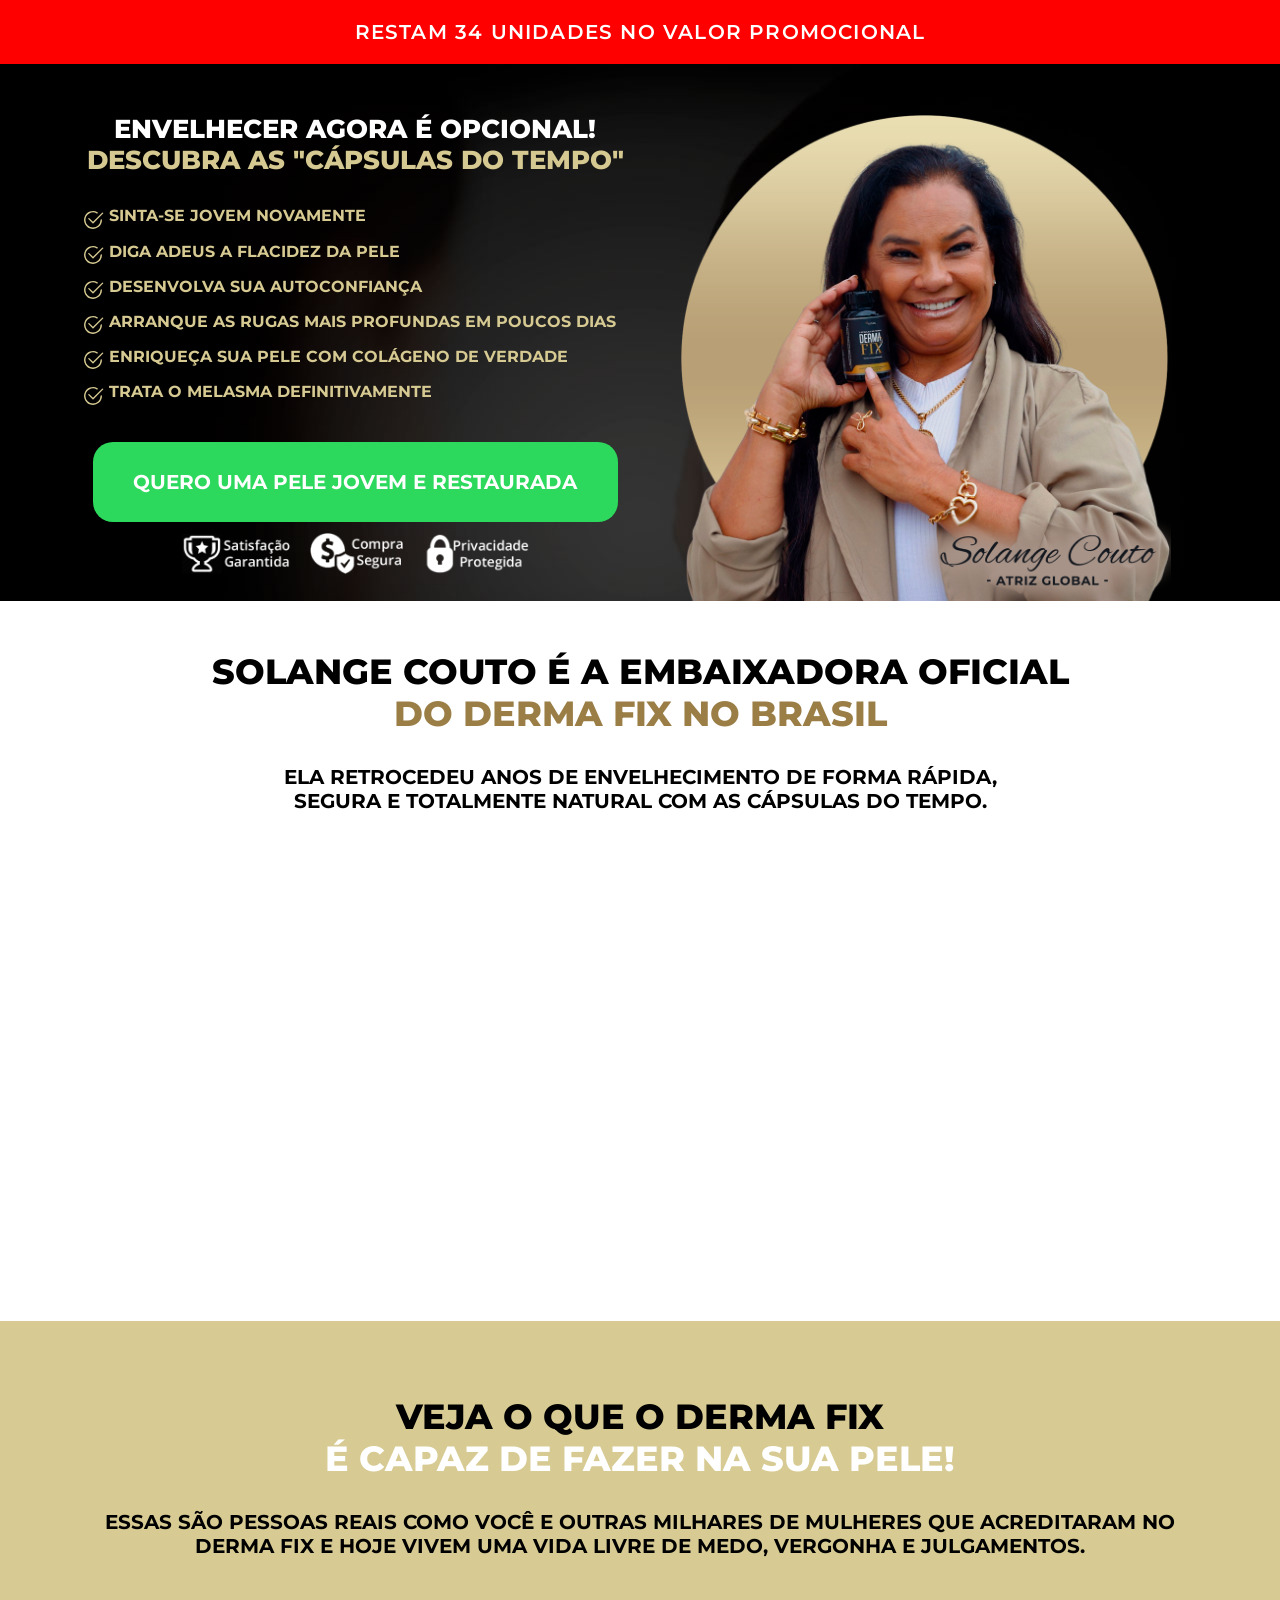
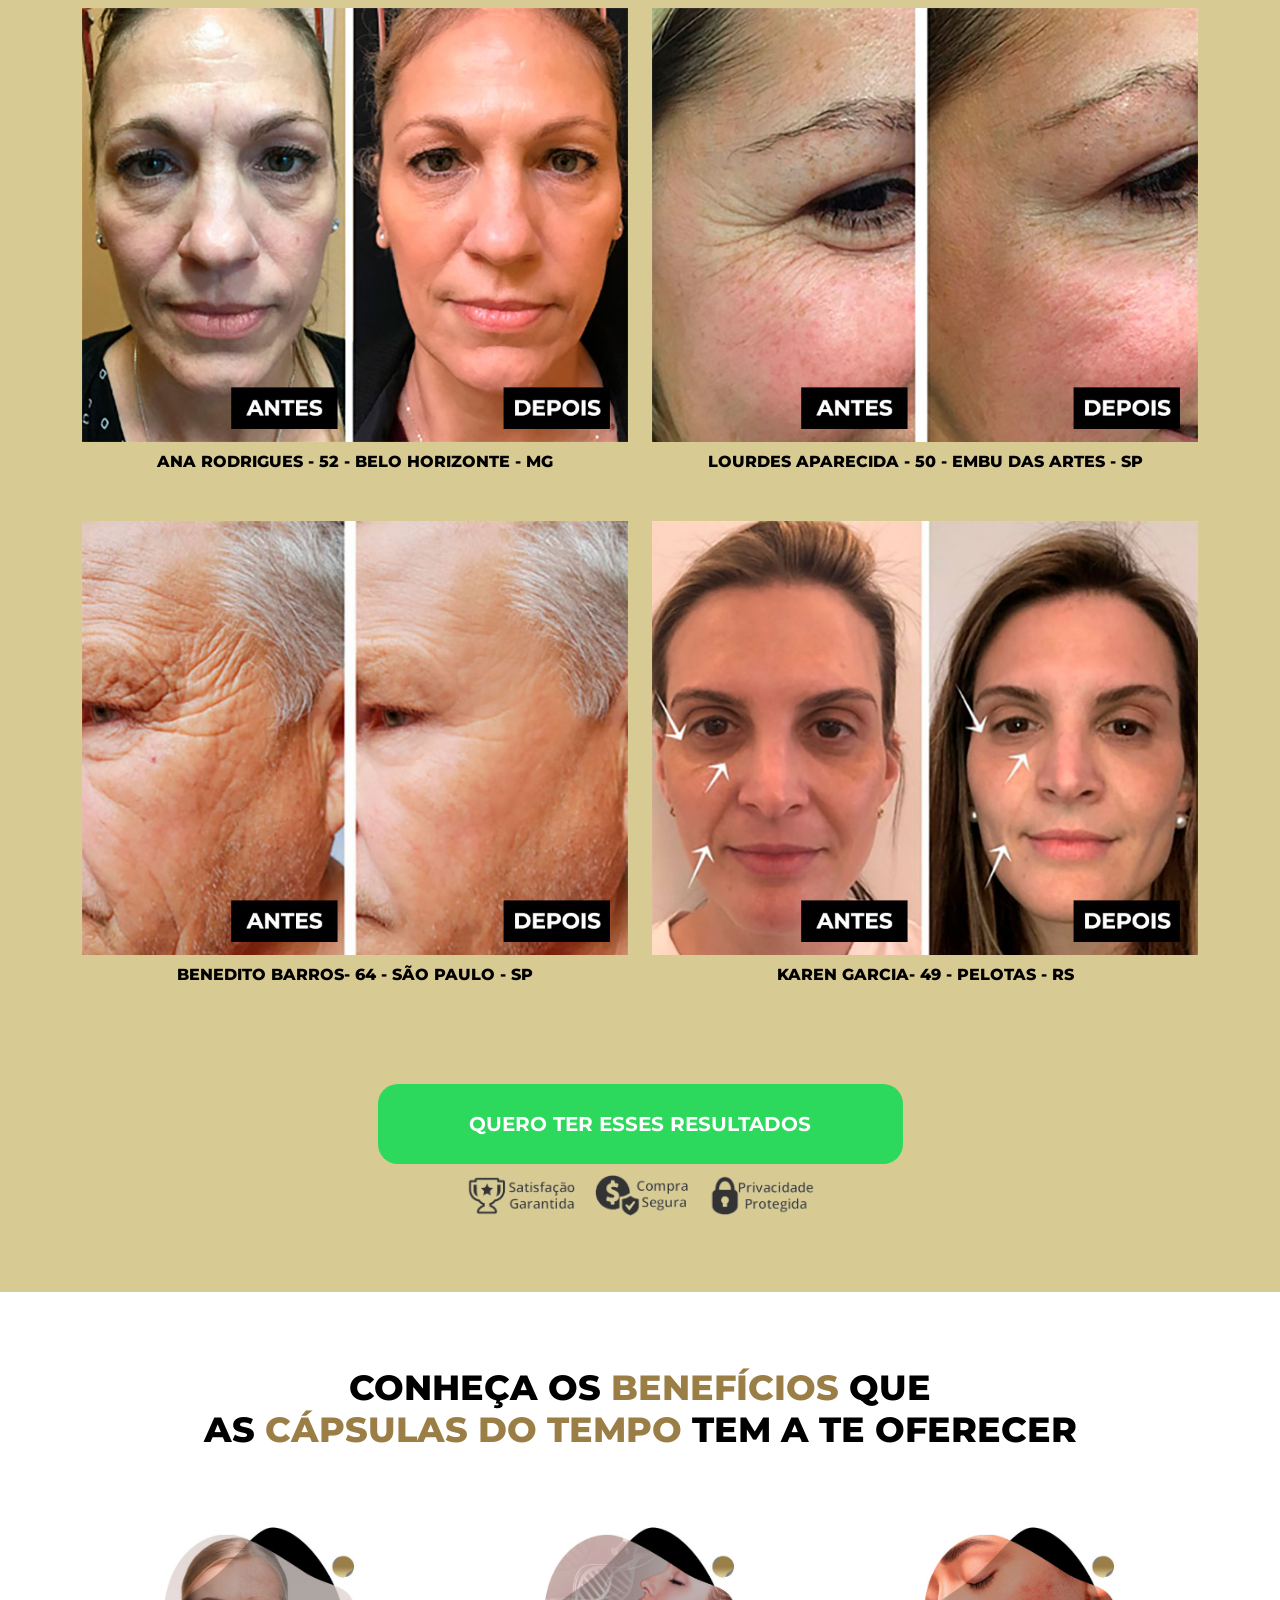
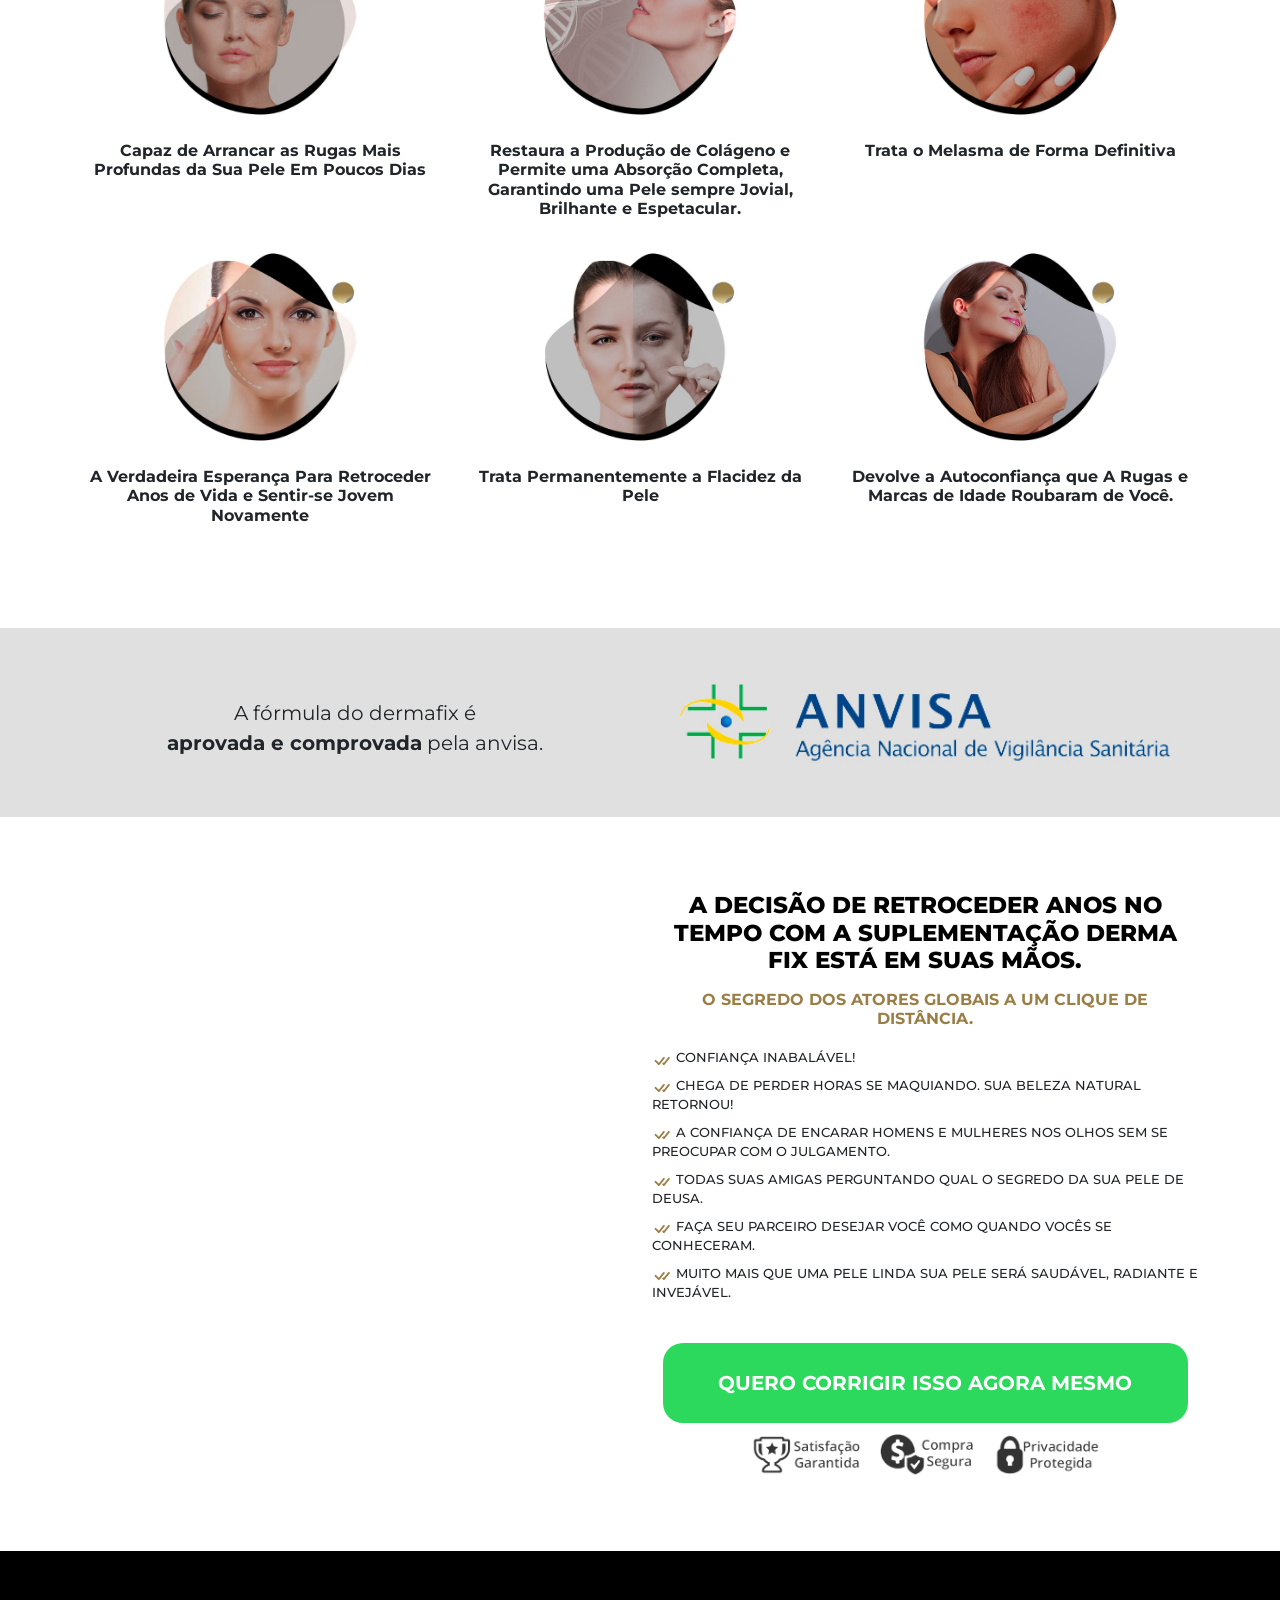
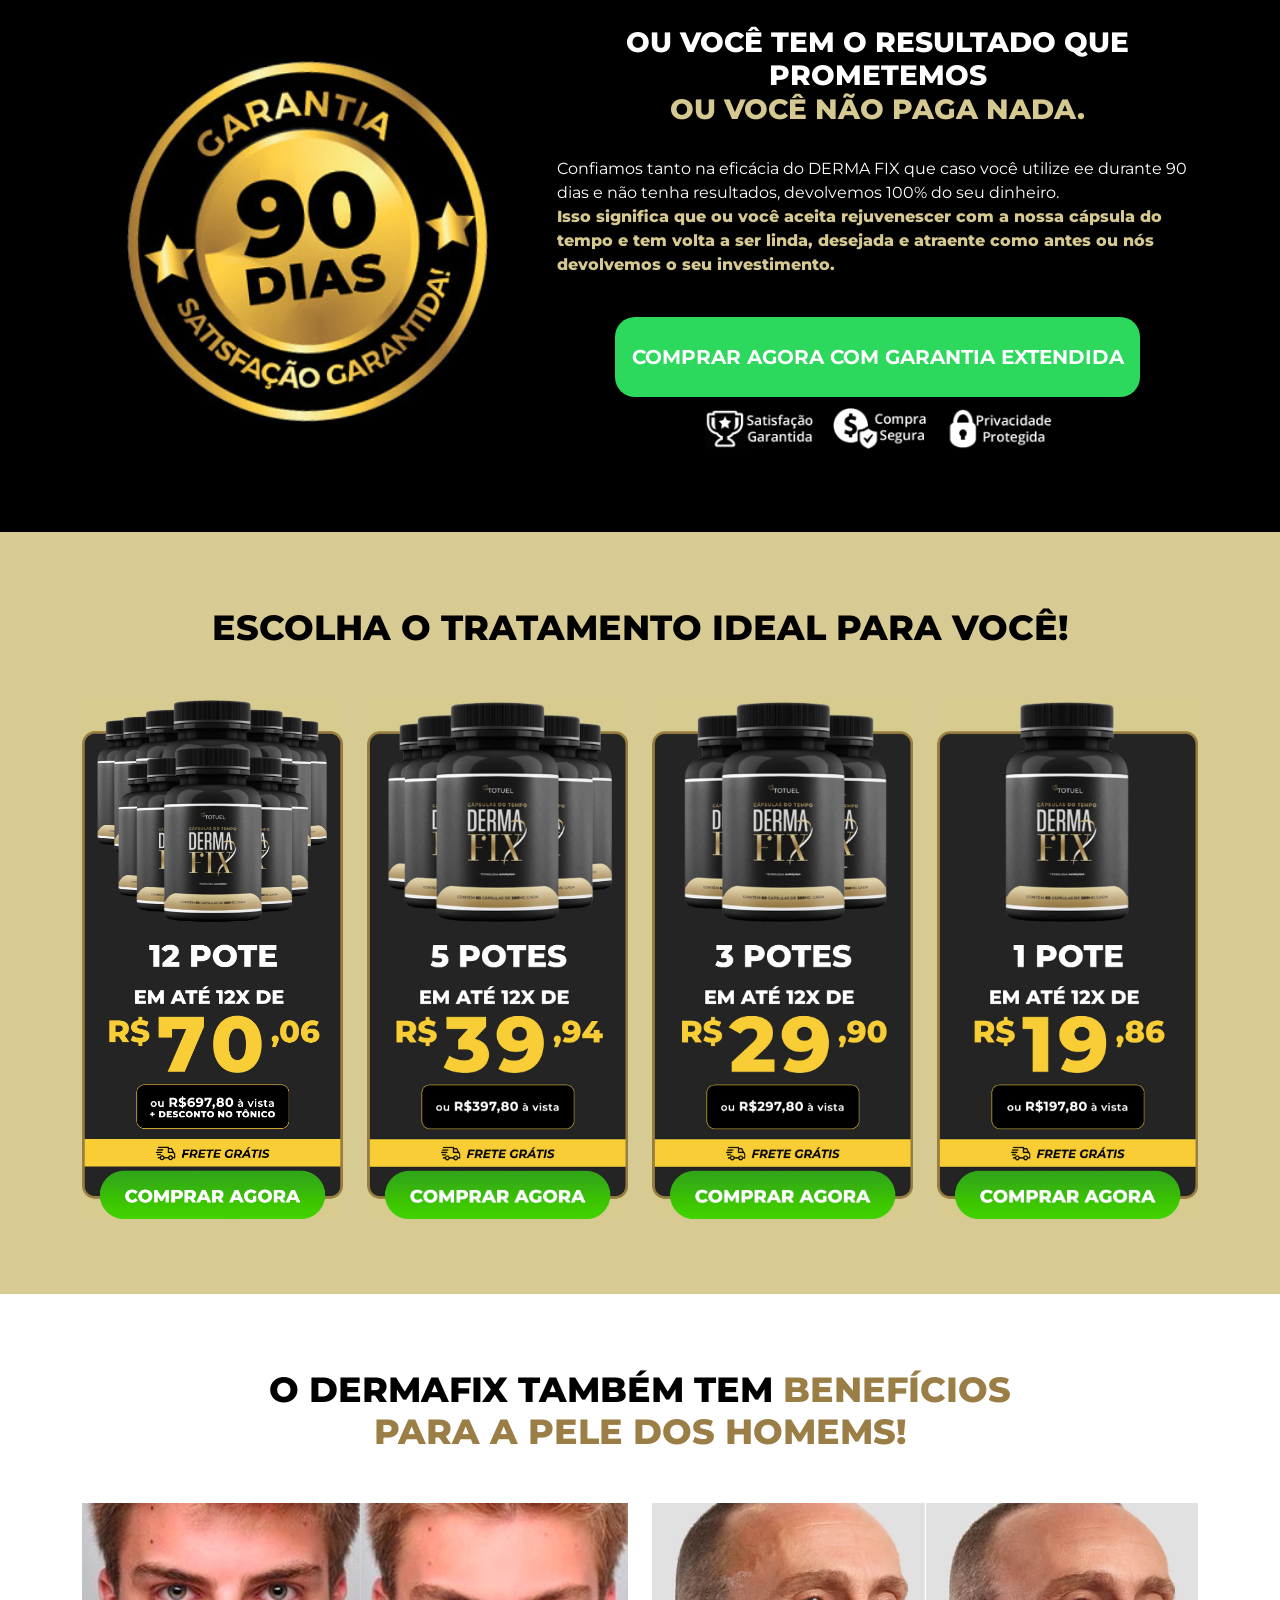
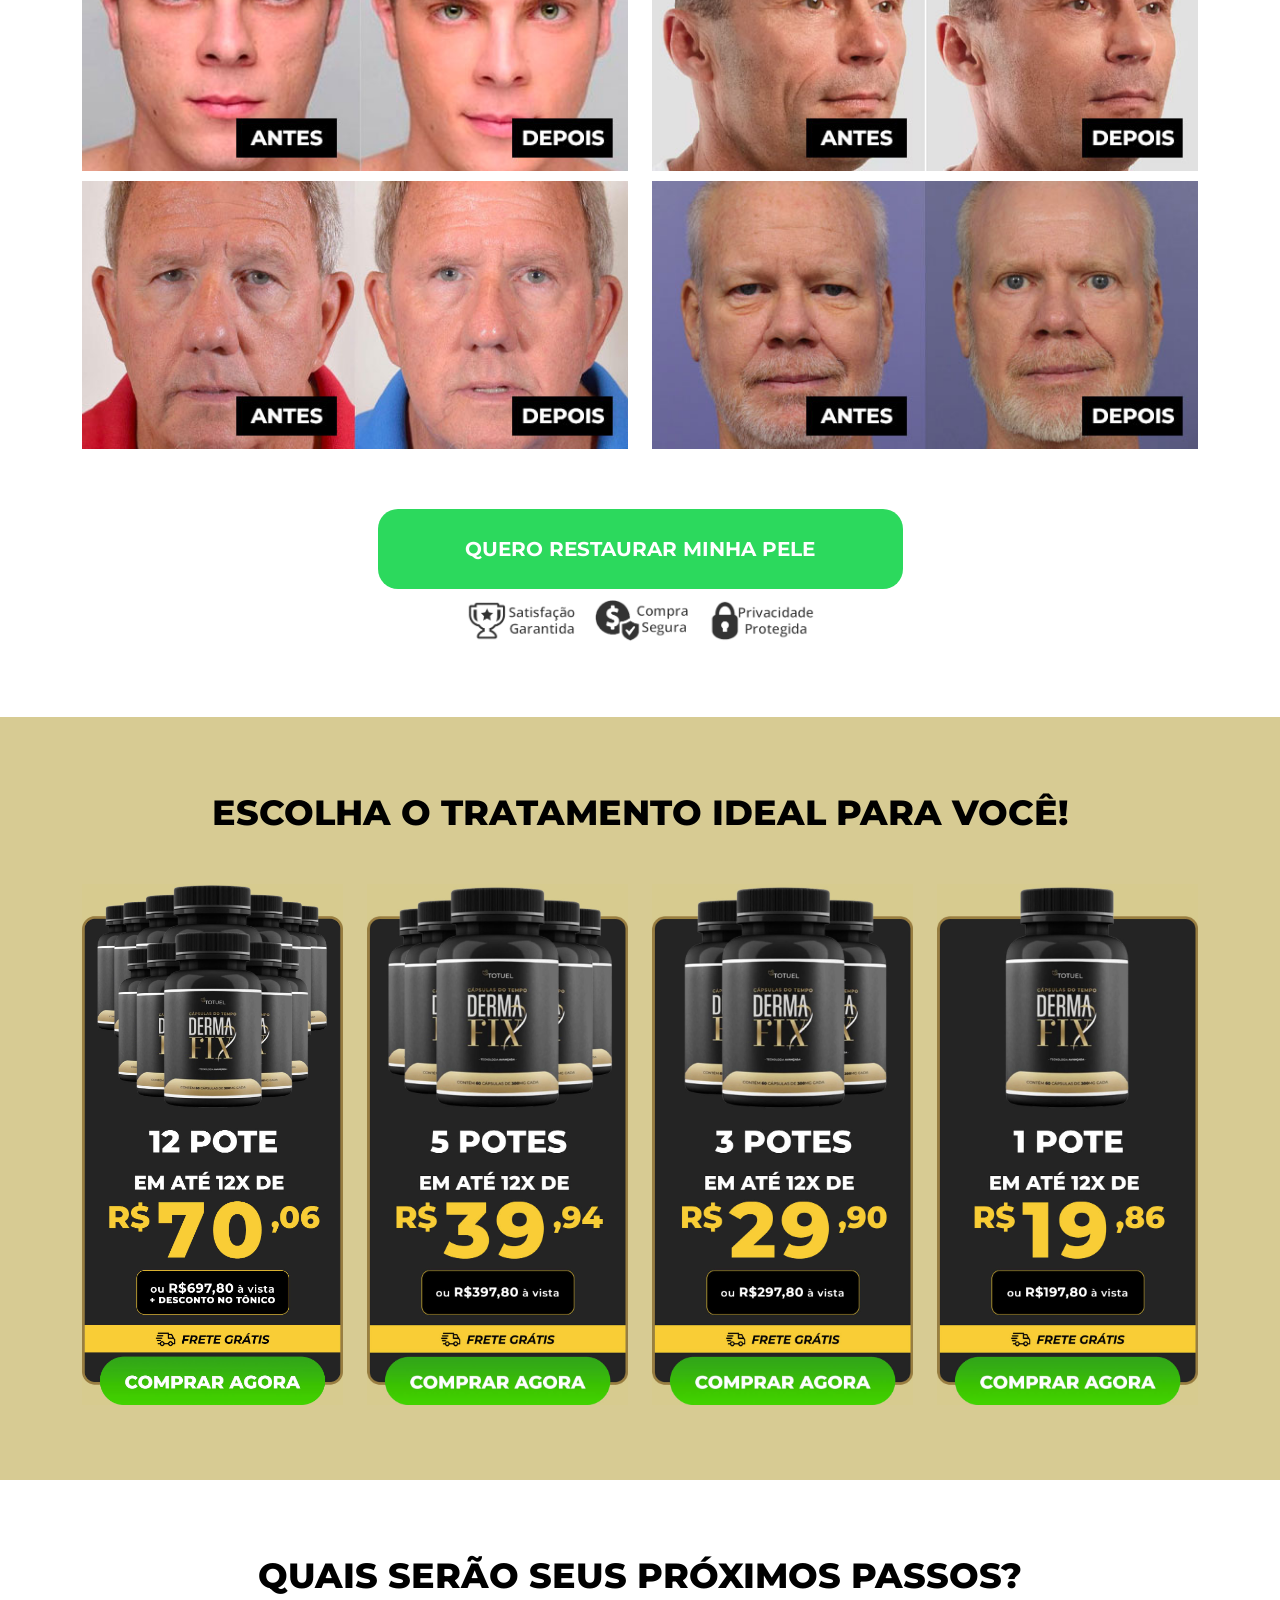
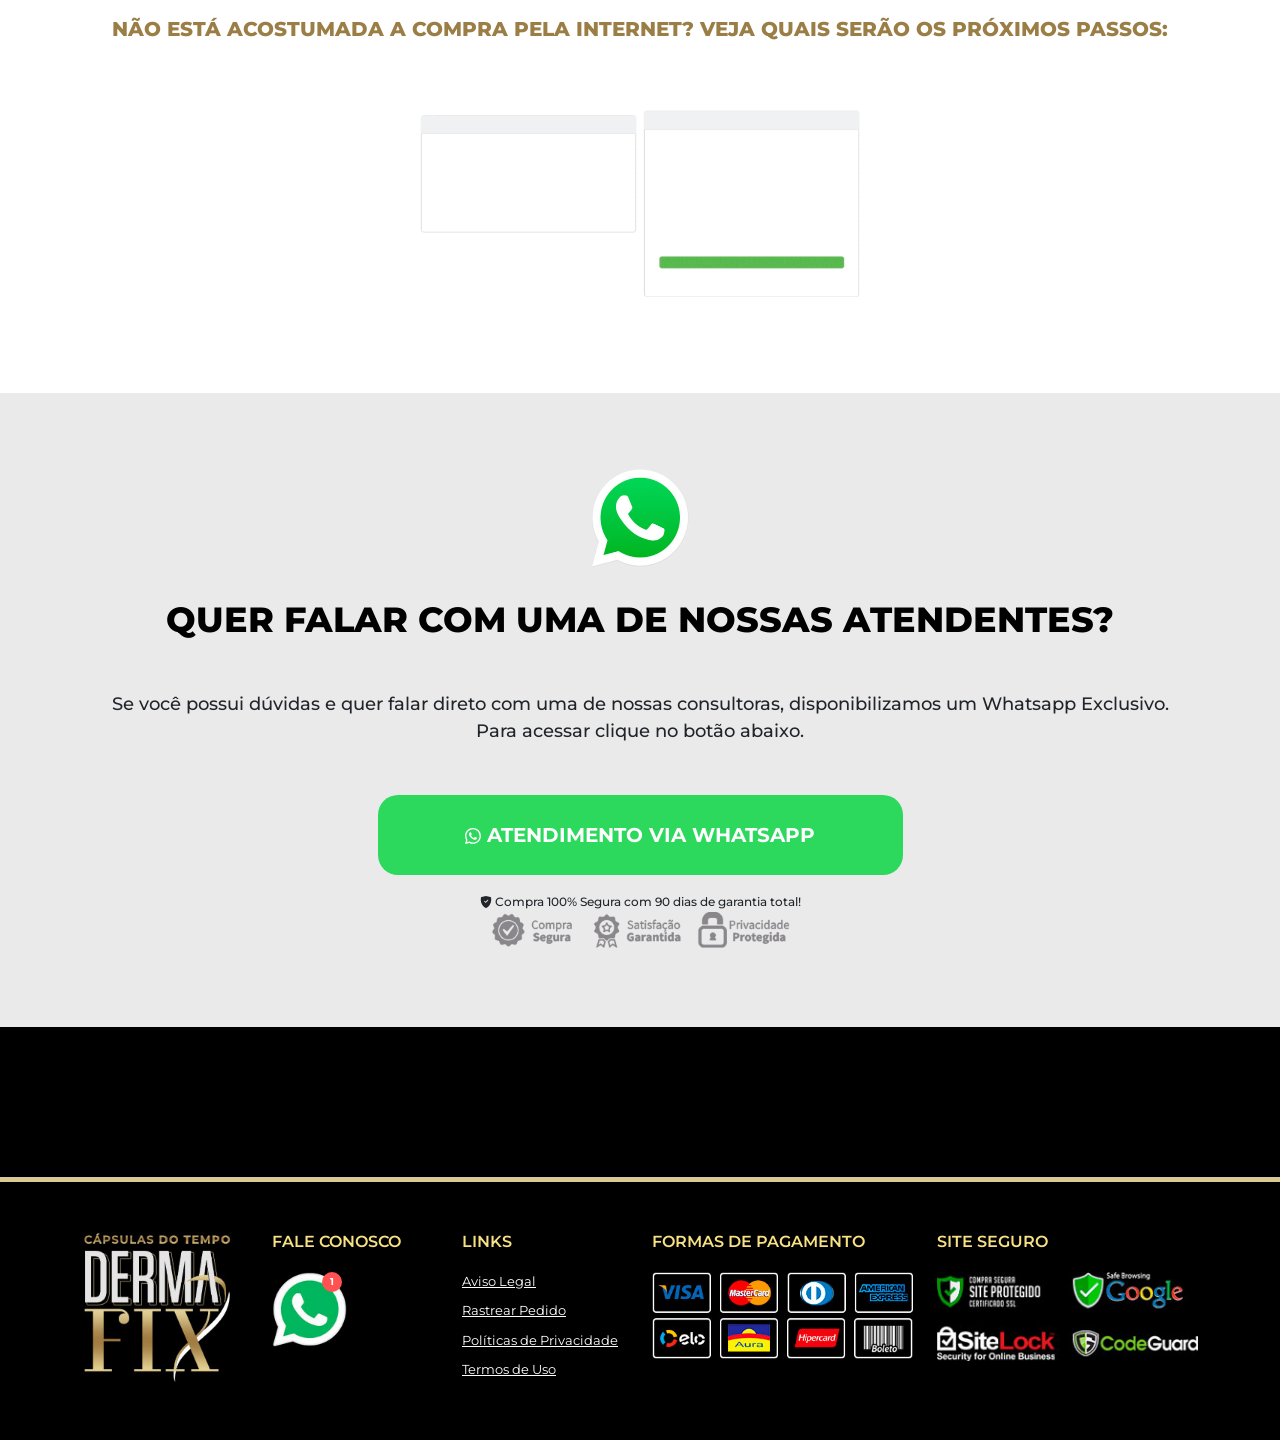
==== index.html @ 3ccb9d97 "Add files via upload" ====
<!doctype html>
<html>
<head>
<meta charset="UTF-8">
<title>DermaFix</title>
<meta name="viewport" content="width=device-width, initial-scale=1">
<link href="assets/style.css" rel="stylesheet" type="text/css" media="all">
<!-- CSS Bootstrap !-->
<link href="https://cdn.jsdelivr.net/npm/bootstrap@5.2.0-beta1/dist/css/bootstrap.min.css" rel="stylesheet" integrity="sha384-0evHe/X+R7YkIZDRvuzKMRqM+OrBnVFBL6DOitfPri4tjfHxaWutUpFmBp4vmVor" crossorigin="anonymous">
<!-- CSS Bootstrap !-->
	<meta name="facebook-domain-verification" content="cy9kcl7z4fav9qs6ef6xf20510qio4" />
	
<!-- Pixel 	Aqui !-->
</head>

<body>
<!-- Back direct !-->
<script>
    (function(b) {
        var a = {
            version: "0.0.1",
            history_api: typeof history.pushState !== "undefined",
            init: function() {
                b.location.hash = "#no-back";
                a.configure();
            },
            hasChanged: function() {
                if (b.location.hash == "#no-back") {
                    b.location.hash = "#";
                    if (b.location.search == null || b.location.search == undefined || b.location.search ==
                        '') {
                        b.location.href = “https://ev.braip.com/ref?pv=pronq83e&af=afi49qe00?src=back_home";
                    } else {
                        if (location.search.indexOf("src") > -1) {
                            var partes = location.search.slice(1).split('&');
                            var data = {};
                            var new_search = '?';
                            partes.forEach(function(parte) {
                                var chaveValor = parte.split('=');
                                var chave = chaveValor[0];
                                var valor = chaveValor[1];
                                data[chave] = valor;
                            });
                            data.src = data.src + "-->back_home";
                            new_search += JSON.stringify(data).replace(/[{}"]/g, "").replace(/[:]/g, "=")
                                .replace(/[,]/g, "&");
    
                            b.location.href = "https://ev.braip.com/ref?pv=pronq83e&af=afi49qe00" + new_search;
                        } else {
                            b.location.href = "https://ev.braip.com/ref?pv=pronq83e&af=afi49qe00" + b.location.search + "&src=back_home";
                        }
                    }
                }
            },
            checkCompat: function() {
                if (b.addEventListener) {
                    b.addEventListener("hashchange", a.hasChanged, false);
                } else {
                    if (b.attachEvent) {
                        b.attachEvent("onhashchange", a.hasChanged);
                    } else {
                        b.onhashchange = a.hasChanged;
                    }
                }
            },
            configure: function() {
                if (b.location.hash == "#no-back") {
                    if (this.history_api) {
                        history.pushState(null, "", "#");
                    } else {
                        // b.location.hash = "#";
                        if (b.location.search == null || b.location.search == undefined || b.location.search ==
                            '') {
                            b.location.href = "https://ev.braip.com/ref?pv=pronq83e&af=afi49qe00?src=back_home";
                        } else {
                            if (location.search.indexOf("src") > -1) {
                                var partes = location.search.slice(1).split('&');
                                var data = {};
                                var new_search = '?';
                                partes.forEach(function(parte) {
                                    var chaveValor = parte.split('=');
                                    var chave = chaveValor[0];
                                    var valor = chaveValor[1];
                                    data[chave] = valor;
                                });
                                data.src = data.src + "-->back_home";
                                new_search += JSON.stringify(data).replace(/[{}"]/g, "").replace(/[:]/g, "=")
                                    .replace(/[,]/g, "&");
    
                                b.location.href = "https://ev.braip.com/ref?pv=pronq83e&af=afi49qe00" + new_search;
                            } else {
                                b.location.href = "https://ev.braip.com/ref?pv=pronq83e&af=afi49qe00" + b.location.search + "&src=back_home";
                            }
                        }
                    }
                }
                a.checkCompat();
                a.hasChanged();
            }
        };
        if (typeof define === "function" && define.amd) {
            define(function() {
                return a;
            });
        } else {
            if (typeof module === "object" && module.exports) {
                module.exports = a;
            } else {
                b.noback = a;
            }
        }
        a.init();
    }(window));
</script>
<!-- Back direct !-->	

<!-- Header !-->
<header class="header" id="header">
	<div class="container">
		<div class="row">
			<div class="col-md-12 col-lg-12 col-sm-12">
				<h1 class="pulsar">RESTAM 34 UNIDADES NO VALOR PROMOCIONAL</h1>
			</div>
		</div>
	</div>
</header>
<!-- Header !-->
	
<!-- Principal !-->
<section class="principal principal-solange" id="principal principal-solange">
	<div class="container">
		<div class="row">
			<div class="col-md-6 col-lg-6 col-sm-6">
				<h1>Envelhecer agora é opcional! <br><span>Descubra as "Cápsulas do tempo"</span></h1>
				
				<img src="img/foto-solange-mobile.png" width="100%" height="100%" alt="Solange Couto" class="foto-solange-moblie img-fluid">
				
				<div class="list-left list-left-solange">
					<h2><svg xmlns="http://www.w3.org/2000/svg" width="22" height="22" fill="currentColor" class="bi bi-check2-circle" viewBox="0 0 16 16">
	  <path d="M2.5 8a5.5 5.5 0 0 1 8.25-4.764.5.5 0 0 0 .5-.866A6.5 6.5 0 1 0 14.5 8a.5.5 0 0 0-1 0 5.5 5.5 0 1 1-11 0z"/>
	  <path d="M15.354 3.354a.5.5 0 0 0-.708-.708L8 9.293 5.354 6.646a.5.5 0 1 0-.708.708l3 3a.5.5 0 0 0 .708 0l7-7z"/>
	</svg> SINTA-SE JOVEM NOVAMENTE</h2>
					
					<h2><svg xmlns="http://www.w3.org/2000/svg" width="22" height="22" fill="currentColor" class="bi bi-check2-circle" viewBox="0 0 16 16">
	  <path d="M2.5 8a5.5 5.5 0 0 1 8.25-4.764.5.5 0 0 0 .5-.866A6.5 6.5 0 1 0 14.5 8a.5.5 0 0 0-1 0 5.5 5.5 0 1 1-11 0z"/>
	  <path d="M15.354 3.354a.5.5 0 0 0-.708-.708L8 9.293 5.354 6.646a.5.5 0 1 0-.708.708l3 3a.5.5 0 0 0 .708 0l7-7z"/>
	</svg> DIGA ADEUS A FLACIDEZ DA PELE</h2>
					
					<h2><svg xmlns="http://www.w3.org/2000/svg" width="22" height="22" fill="currentColor" class="bi bi-check2-circle" viewBox="0 0 16 16">
	  <path d="M2.5 8a5.5 5.5 0 0 1 8.25-4.764.5.5 0 0 0 .5-.866A6.5 6.5 0 1 0 14.5 8a.5.5 0 0 0-1 0 5.5 5.5 0 1 1-11 0z"/>
	  <path d="M15.354 3.354a.5.5 0 0 0-.708-.708L8 9.293 5.354 6.646a.5.5 0 1 0-.708.708l3 3a.5.5 0 0 0 .708 0l7-7z"/>
	</svg> DESENVOLVA SUA AUTOCONFIANÇA</h2>
					
				<h2><svg xmlns="http://www.w3.org/2000/svg" width="22" height="22" fill="currentColor" class="bi bi-check2-circle" viewBox="0 0 16 16">
  <path d="M2.5 8a5.5 5.5 0 0 1 8.25-4.764.5.5 0 0 0 .5-.866A6.5 6.5 0 1 0 14.5 8a.5.5 0 0 0-1 0 5.5 5.5 0 1 1-11 0z"/>
  <path d="M15.354 3.354a.5.5 0 0 0-.708-.708L8 9.293 5.354 6.646a.5.5 0 1 0-.708.708l3 3a.5.5 0 0 0 .708 0l7-7z"/>
</svg> ARRANQUE AS RUGAS MAIS PROFUNDAS EM POUCOS DIAS</h2>
					
				<h2><svg xmlns="http://www.w3.org/2000/svg" width="22" height="22" fill="currentColor" class="bi bi-check2-circle" viewBox="0 0 16 16">
  <path d="M2.5 8a5.5 5.5 0 0 1 8.25-4.764.5.5 0 0 0 .5-.866A6.5 6.5 0 1 0 14.5 8a.5.5 0 0 0-1 0 5.5 5.5 0 1 1-11 0z"/>
  <path d="M15.354 3.354a.5.5 0 0 0-.708-.708L8 9.293 5.354 6.646a.5.5 0 1 0-.708.708l3 3a.5.5 0 0 0 .708 0l7-7z"/>
</svg> ENRIQUEÇA SUA PELE COM COLÁGENO DE VERDADE</h2>
					
				<h2><svg xmlns="http://www.w3.org/2000/svg" width="22" height="22" fill="currentColor" class="bi bi-check2-circle" viewBox="0 0 16 16">
  <path d="M2.5 8a5.5 5.5 0 0 1 8.25-4.764.5.5 0 0 0 .5-.866A6.5 6.5 0 1 0 14.5 8a.5.5 0 0 0-1 0 5.5 5.5 0 1 1-11 0z"/>
  <path d="M15.354 3.354a.5.5 0 0 0-.708-.708L8 9.293 5.354 6.646a.5.5 0 1 0-.708.708l3 3a.5.5 0 0 0 .708 0l7-7z"/>
</svg> TRATA O MELASMA DEFINITIVAMENTE</h2>					
				</div>
				<a href="#oferta" class="cta cta-topo-solange pulsar">QUERO UMA PELE JOVEM E RESTAURADA</a>
				<img src="img/tarjas-branco.png" width="100%" height="100%" alt="Compra segura" class="tarja-compra img-fluid">
			</div>
			<div class="col-md-6 col-lg-6 col-sm-6">
				<img src="img/foto-solange.png" width="100%" height="100%" alt="Solange Couto" class="foto-solange img-fluid">
			</div>
		</div>
	</div>
</section>
<!-- Principal !-->
	
<!-- Video Solange !-->
<section class="video-solange" id="video-solange">
	<div class="container">
		<div class="row">
			<div class="col-md-12 col-lg-12 col-sm-12">
				<h1>Solange Couto é a embaixadora Oficial <br><span>do Derma Fix no Brasil</span></h1>
				<h2>ELA RETROCEDEU ANOS DE ENVELHECIMENTO DE FORMA RÁPIDA, <br>SEGURA E TOTALMENTE NATURAL COM AS CÁPSULAS DO TEMPO.</h2>
				<iframe src="https://player.vimeo.com/video/717166502" width="640" height="480" frameborder="0" allow="autoplay; fullscreen; picture-in-picture" allowfullscreen></iframe>
			</div>
		</div>
	</div>
</section>
<!-- Video Solange !-->
	
<!-- Resultados 01 !-->
<section class="resultados" id="resultados">
	<div class="container">
		<div class="row">
			<div class="col-md-12 col-lg-12 col-sm-12">
				<h1>Veja o que o Derma Fix <br><span>É capaz de fazer na sua pele!</span></h1>
				<h2>Essas são pessoas reais como você e outras milhares de mulheres que acreditaram no Derma Fix e Hoje Vivem uma vida livre de medo, vergonha e julgamentos.</h2>
			</div>

			<div class="col-md-6 col-lg-6 col-sm-6">
				<img src="img/nad1.jpg" width="100%" height="100%" alt="Resultados Antes e Depois" class="ad-img img-fluid">
				<h3>Ana Rodrigues - 52 - Belo Horizonte - MG</h3>
			</div>

			<div class="col-md-6 col-lg-6 col-sm-6">
				<img src="img/nad2.jpg" width="100%" height="100%" alt="Resultados Antes e Depois" class="ad-img img-fluid">
				<h3>Lourdes Aparecida - 50 - Embu das Artes - SP</h3>
			</div>
			<div class="col-md-6 col-lg-6 col-sm-6">
				<img src="img/nad3.jpg" width="100%" height="100%" alt="Resultados Antes e Depois" class="ad-img img-fluid">
				<h3>Benedito Barros- 64 - São Paulo - SP</h3>
			</div>

			<div class="col-md-6 col-lg-6 col-sm-6">
				<img src="img/nad4.jpg" width="100%" height="100%" alt="Resultados Antes e Depois" class="ad-img img-fluid">
				<h3>Karen Garcia- 49 - Pelotas - RS</h3>
			</div>

			<div class="col-md-12 col-lg-12 col-sm-12">
				<a href="#oferta" class="cta cta-resultados pulsar">QUERO TER ESSES RESULTADOS</a>
				<img src="img/tarjas-cinza.png" width="100%" height="100%" alt="Compra segura" class="tarja-compra img-fluid">
			</div>
		</div>
	</div>
</section>
<!-- Resultados 01 !-->	
	
<!-- Benefícios !-->
<section class="beneficios" id="beneficios">
	<div class="container">
		<div class="row">
			<div class="col-md-12 col-lg-12 col-sm-12">
				<h1>Conheça os <span>benefícios</span> que <br>as <span>cápsulas do tempo</span> tem a te oferecer</h1>
			</div>

			<div class="col-md-4 col-lg-4 col-sm-4">
				<img src="img/beneficio1.jpg" width="100%" height="100%" alt="Elimina até as rugas mais profundas" class="beneficio-img img-fluid">
				<h2>Capaz de Arrancar as Rugas Mais Profundas da Sua Pele Em Poucos Dias</h2>
			</div>

			<div class="col-md-4 col-lg-4 col-sm-4">
				<img src="img/beneficio2.jpg" width="100%" height="100%" alt="Restaura a produção de colágeno" class="beneficio-img img-fluid">
				<h2>Restaura a Produção de Colágeno e Permite uma Absorção Completa, Garantindo uma Pele sempre Jovial, Brilhante e Espetacular.</h2>
			</div>

			<div class="col-md-4 col-lg-4 col-sm-4">
				<img src="img/beneficio3.jpg" width="100%" height="100%" alt="Ameniza o melasma" class="beneficio-img img-fluid">
				<h2>Trata o Melasma de Forma Definitiva</h2>
			</div>

			<div class="col-md-4 col-lg-4 col-sm-4">
				<img src="img/beneficio4.jpg" width="100%" height="100%" alt="Sinta-se jovem novamente" class="beneficio-img img-fluid">
				<h2>A Verdadeira Esperança Para Retroceder Anos de Vida e Sentir-se Jovem Novamente</h2>
			</div>

			<div class="col-md-4 col-lg-4 col-sm-4">
				<img src="img/beneficio5.jpg" width="100%" height="100%" alt="Diminui a flacidez da pele" class="beneficio-img img-fluid">
				<h2>Trata Permanentemente a Flacidez da Pele</h2>
			</div>

			<div class="col-md-4 col-lg-4 col-sm-4">
				<img src="img/beneficio6.jpg" width="100%" height="100%" alt="Devolve sua autoconfiança" class="beneficio-img img-fluid">
				<h2>Devolve a Autoconfiança que A Rugas e Marcas de Idade Roubaram de Você.</h2>
			</div>

		</div>
	</div>
</section>
<!-- Benefícios !-->
	
<!-- Anvisa !-->
<section class="anvisa" id="anvisa">
	<div class="container">
		<div class="row">
			<div class="col-md-6 col-lg-6 col-sm-6">
				<p>A fórmula do dermafix é <br><span>aprovada e comprovada</span> pela anvisa.</p>
			</div>

			<div class="col-md-6 col-lg-6 col-sm-6">
				<img src="img/anvisa.jpg" width="100%" height="100%" alt="ANVISA" class="anvisa img-fluid">
			</div>
		</div>
	</div>
</section>
<!-- Anvisa !-->
	
<!-- Antes e Depois !-->
<section class="antes-depois" id="antes-depois">
	<div class="container">
		<div class="row">
			<div class="col-md-6 col-lg-6 col-sm-6">
				<h1 class="mobile">A Decisão De Retroceder ANOS no Tempo Com a Suplementação Derma FIX Está em Suas mãos.</h1>
				<h2 class="mobile">O segredo Dos Atores Globais A Um Clique de Distância.</h2>
				<iframe src="https://dermafix.com.br/before-after/" frameborder="0" allowfullscreen></iframe>
			</div>
			<div class="col-md-6 col-lg-6 col-sm-6">
				<h1 class="desktop">A Decisão De Retroceder ANOS no Tempo Com a Suplementação Derma FIX Está em Suas mãos.</h1>
				<h2 class="desktop">O segredo Dos Atores Globais A Um Clique de Distância.</h2>
				<p><svg xmlns="http://www.w3.org/2000/svg" width="20" height="20" fill="currentColor" class="bi bi-check-all" viewBox="0 0 16 16">
	  <path d="M8.97 4.97a.75.75 0 0 1 1.07 1.05l-3.99 4.99a.75.75 0 0 1-1.08.02L2.324 8.384a.75.75 0 1 1 1.06-1.06l2.094 2.093L8.95 4.992a.252.252 0 0 1 .02-.022zm-.92 5.14.92.92a.75.75 0 0 0 1.079-.02l3.992-4.99a.75.75 0 1 0-1.091-1.028L9.477 9.417l-.485-.486-.943 1.179z"/>
	</svg> CONFIANÇA INABALÁVEL!</p>
				<p><svg xmlns="http://www.w3.org/2000/svg" width="20" height="20" fill="currentColor" class="bi bi-check-all" viewBox="0 0 16 16">
	  <path d="M8.97 4.97a.75.75 0 0 1 1.07 1.05l-3.99 4.99a.75.75 0 0 1-1.08.02L2.324 8.384a.75.75 0 1 1 1.06-1.06l2.094 2.093L8.95 4.992a.252.252 0 0 1 .02-.022zm-.92 5.14.92.92a.75.75 0 0 0 1.079-.02l3.992-4.99a.75.75 0 1 0-1.091-1.028L9.477 9.417l-.485-.486-.943 1.179z"/>
	</svg> CHEGA DE PERDER HORAS SE MAQUIANDO. SUA BELEZA NATURAL RETORNOU!</p>
				<p><svg xmlns="http://www.w3.org/2000/svg" width="20" height="20" fill="currentColor" class="bi bi-check-all" viewBox="0 0 16 16">
	  <path d="M8.97 4.97a.75.75 0 0 1 1.07 1.05l-3.99 4.99a.75.75 0 0 1-1.08.02L2.324 8.384a.75.75 0 1 1 1.06-1.06l2.094 2.093L8.95 4.992a.252.252 0 0 1 .02-.022zm-.92 5.14.92.92a.75.75 0 0 0 1.079-.02l3.992-4.99a.75.75 0 1 0-1.091-1.028L9.477 9.417l-.485-.486-.943 1.179z"/>
	</svg> A CONFIANÇA DE ENCARAR HOMENS E MULHERES NOS OLHOS SEM SE PREOCUPAR COM O JULGAMENTO.</p>
				<p><svg xmlns="http://www.w3.org/2000/svg" width="20" height="20" fill="currentColor" class="bi bi-check-all" viewBox="0 0 16 16">
	  <path d="M8.97 4.97a.75.75 0 0 1 1.07 1.05l-3.99 4.99a.75.75 0 0 1-1.08.02L2.324 8.384a.75.75 0 1 1 1.06-1.06l2.094 2.093L8.95 4.992a.252.252 0 0 1 .02-.022zm-.92 5.14.92.92a.75.75 0 0 0 1.079-.02l3.992-4.99a.75.75 0 1 0-1.091-1.028L9.477 9.417l-.485-.486-.943 1.179z"/>
	</svg> TODAS SUAS AMIGAS PERGUNTANDO QUAL O SEGREDO DA SUA PELE DE DEUSA.</p>
				<p><svg xmlns="http://www.w3.org/2000/svg" width="20" height="20" fill="currentColor" class="bi bi-check-all" viewBox="0 0 16 16">
	  <path d="M8.97 4.97a.75.75 0 0 1 1.07 1.05l-3.99 4.99a.75.75 0 0 1-1.08.02L2.324 8.384a.75.75 0 1 1 1.06-1.06l2.094 2.093L8.95 4.992a.252.252 0 0 1 .02-.022zm-.92 5.14.92.92a.75.75 0 0 0 1.079-.02l3.992-4.99a.75.75 0 1 0-1.091-1.028L9.477 9.417l-.485-.486-.943 1.179z"/>
	</svg> FAÇA SEU PARCEIRO DESEJAR VOCÊ COMO QUANDO VOCÊS SE CONHECERAM.</p>
				<p><svg xmlns="http://www.w3.org/2000/svg" width="20" height="20" fill="currentColor" class="bi bi-check-all" viewBox="0 0 16 16">
	  <path d="M8.97 4.97a.75.75 0 0 1 1.07 1.05l-3.99 4.99a.75.75 0 0 1-1.08.02L2.324 8.384a.75.75 0 1 1 1.06-1.06l2.094 2.093L8.95 4.992a.252.252 0 0 1 .02-.022zm-.92 5.14.92.92a.75.75 0 0 0 1.079-.02l3.992-4.99a.75.75 0 1 0-1.091-1.028L9.477 9.417l-.485-.486-.943 1.179z"/>
	</svg> MUITO MAIS QUE UMA PELE LINDA SUA PELE SERÁ SAUDÁVEL, RADIANTE E INVEJÁVEL.</p>

				<a href="#oferta" class="cta cta-antesdepois pulsar">QUERO CORRIGIR ISSO AGORA MESMO</a>
				<img src="img/tarjas-cinza.png" width="100%" height="100%" alt="Compra segura" class="tarja-compra img-fluid">
			</div>
		</div>
	</div>
</section>
<!-- Antes e Depois !-->
	
<!-- Garantia !-->
<section class="garantia" id="garantia">
	<div class="container">
		<div class="row">
			<div class="col-md-5 col-lg-5 col-sm-5">
				<img src="img/selo90dias.jpg" width="100%" height="100%" alt="Garantia 90 dias" class="selo90dias img-fluid">
			</div>
			<div class="col-md-7 col-lg-7 col-sm-7">
				<h1>OU VOCÊ TEM O RESULTADO QUE PROMETEMOS <br><span>OU VOCÊ NÃO PAGA NADA.</span></h1>
				<p>Confiamos tanto na eficácia do DERMA FIX que caso você utilize ee durante 90 dias e não tenha resultados, devolvemos 100% do seu dinheiro. <br> <span>Isso significa que ou você aceita rejuvenescer com a nossa cápsula do tempo e tem volta a ser linda, desejada e atraente como antes ou nós devolvemos o seu investimento.</span></p>
				<a href="#oferta" class="cta cta-antesdepois pulsar">COMPRAR AGORA COM GARANTIA EXTENDIDA</a>
				<img src="img/tarjas-branco.png" width="100%" height="100%" alt="Compra segura" class="tarja-compra img-fluid">			
			</div>
		</div>
	</div>
</section>
<!-- Garantia !-->

<!-- Oferta !-->
<section class="oferta" id="oferta">
	<div class="container">
		<div class="row">
			<div class="col-md-12 col-lg-12 col-sm-12">
				<h1>Escolha o tratamento ideal para você!</h1>
			</div>
			
			<div class="col-md-3 col-lg-3 col-sm-3">
				<!-- Oferta 12 Potes !-->
				<a href="https://ev.braip.com/ref?pl=pla6qz96&ck=cheom9e6&af=afi49qe00" target="_blank">
					<img src="img/of12pmb.jpg" width="100%" height="100%" alt="5 Potes" class="oferta-item-mb img-fluid">
					<img src="img/of12p.jpg" width="100%" height="100%" alt="5 Potes" class="oferta-item img-fluid">
				</a>
				<!-- Oferta 12 Potes !-->
			</div>	
			
			<div class="col-md-3 col-lg-3 col-sm-3">
				<!-- Oferta 05 Potes !-->
				<a href="https://ev.braip.com/ref?pl=plazw1yo&ck=cheom9e6&af=afi49qe00" target="_blank">
					<img src="img/oferta5ptmb.jpg" width="100%" height="100%" alt="5 Potes" class="oferta-item-mb img-fluid">
					<img src="img/oferta5pt.jpg" width="100%" height="100%" alt="5 Potes" class="oferta-item img-fluid">
				</a>
				<!-- Oferta 05 Potes !-->
			</div>
			
			<div class="col-md-3 col-lg-3 col-sm-3">
				<!-- Oferta 03 Potes !-->
				<a href="https://ev.braip.com/ref?pl=plak9zvg&ck=cheom9e6&af=afi49qe00" target="_blank">
					<img src="img/oferta3ptmb.jpg" width="100%" height="100%" alt="3 Potes" class="oferta-item-mb img-fluid">
					<img src="img/oferta3pt.jpg" width="100%" height="100%" alt="3 Potes" class="oferta-item img-fluid">
				</a>
				<!-- Oferta 03 Potes !-->
			</div>
			
			<div class="col-md-3 col-lg-3 col-sm-3">
				<!-- Oferta 01 Pote !-->
				<a href="https://ev.braip.com/ref?pl=pla6qvq6&ck=cheom9e6&af=afi49qe00" target="_blank">
					<img src="img/oferta1ptmb.jpg" width="100%" height="100%" alt="1 Pote" class="oferta-item-mb img-fluid">
					<img src="img/oferta1pt.jpg" width="100%" height="100%" alt="1 Pote" class="oferta-item img-fluid">
				</a>
				<!-- Oferta 01 Pote !-->
			</div>
			
		</div>
	</div>
</section>
<!-- Oferta !-->

<!-- Resultados 02 !-->
<section class="resultadosh" id="resultadosh">
	<div class="container">
		<div class="row">
			<div class="col-md-12 col-lg-12 col-sm-12">
				<h1>O Dermafix também tem <span>benefícios</span> <br><span>para a pele dos homems!</span></h1>
			</div>

			<div class="col-md-6 col-lg-6 col-sm-6">
				<img src="img/antes-depois5.jpg" width="100%" height="100%" alt="Resultados Antes e Depois" class="ad-img img-fluid">
			</div>

			<div class="col-md-6 col-lg-6 col-sm-6">
				<img src="img/antes-depois6.jpg" width="100%" height="100%" alt="Resultados Antes e Depois" class="ad-img img-fluid">
			</div>
			<div class="col-md-6 col-lg-6 col-sm-6">
				<img src="img/antes-depois7.jpg" width="100%" height="100%" alt="Resultados Antes e Depois" class="ad-img img-fluid">
			</div>

			<div class="col-md-6 col-lg-6 col-sm-6">
				<img src="img/antes-depois8.jpg" width="100%" height="100%" alt="Resultados Antes e Depois" class="ad-img img-fluid">
			</div>	

			<div class="col-md-12 col-lg-12 col-sm-12">
				<a href="#oferta" class="cta cta-resultados pulsar">QUERO RESTAURAR MINHA PELE</a>
				<img src="img/tarjas-cinza.png" width="100%" height="100%" alt="Compra segura" class="tarja-compra img-fluid">
			</div>
		</div>
	</div>
</section>
<!-- Resultados 02 !-->

<!-- Oferta !-->
<section class="oferta" id="oferta">
	<div class="container">
		<div class="row">
			<div class="col-md-12 col-lg-12 col-sm-12">
				<h1>Escolha o tratamento ideal para você!</h1>
			</div>
			
			<div class="col-md-3 col-lg-3 col-sm-3">
				<!-- Oferta 12 Potes !-->
				<a href="https://ev.braip.com/ref?pl=pla6qz96&ck=cheom9e6&af=afi49qe00" target="_blank">
					<img src="img/of12pmb.jpg" width="100%" height="100%" alt="5 Potes" class="oferta-item-mb img-fluid">
					<img src="img/of12p.jpg" width="100%" height="100%" alt="5 Potes" class="oferta-item img-fluid">
				</a>
				<!-- Oferta 12 Potes !-->
			</div>	
			
			<div class="col-md-3 col-lg-3 col-sm-3">
				<!-- Oferta 05 Potes !-->
				<a href="https://ev.braip.com/ref?pl=plazw1yo&ck=cheom9e6&af=afi49qe00" target="_blank">
					<img src="img/oferta5ptmb.jpg" width="100%" height="100%" alt="5 Potes" class="oferta-item-mb img-fluid">
					<img src="img/oferta5pt.jpg" width="100%" height="100%" alt="5 Potes" class="oferta-item img-fluid">
				</a>
				<!-- Oferta 05 Potes !-->
			</div>
			
			<div class="col-md-3 col-lg-3 col-sm-3">
				<!-- Oferta 03 Potes !-->
				<a href="https://ev.braip.com/ref?pl=plak9zvg&ck=cheom9e6&af=afi49qe00" target="_blank">
					<img src="img/oferta3ptmb.jpg" width="100%" height="100%" alt="3 Potes" class="oferta-item-mb img-fluid">
					<img src="img/oferta3pt.jpg" width="100%" height="100%" alt="3 Potes" class="oferta-item img-fluid">
				</a>
				<!-- Oferta 03 Potes !-->
			</div>
			
			<div class="col-md-3 col-lg-3 col-sm-3">
				<!-- Oferta 01 Pote !-->
				<a href="https://ev.braip.com/ref?pl=pla6qvq6&ck=cheom9e6&af=afi49qe00" target="_blank">
					<img src="img/oferta1ptmb.jpg" width="100%" height="100%" alt="1 Pote" class="oferta-item-mb img-fluid">
					<img src="img/oferta1pt.jpg" width="100%" height="100%" alt="1 Pote" class="oferta-item img-fluid">
				</a>
				<!-- Oferta 01 Pote !-->
			</div>
			
		</div>
	</div>
</section>
<!-- Oferta !-->

<!-- Como comprar !-->
<section class="comocomprar" id="comocomprar">
	<div class="container">
		<div class="row">
			<div class="col-md-12 col-lg-12 col-sm-12">
				<h1>QUAIS SERÃO SEUS PRÓXIMOS PASSOS?</h1>
				<h2>NÃO ESTÁ ACOSTUMADA A COMPRA PELA INTERNET? VEJA QUAIS SERÃO OS PRÓXIMOS PASSOS:</h2>
				<img src="img/comprafacil.gif" width="100%" height="100%" alt="Compra fácil" class="comprafacil img-fluid">
			</div>
		</div>
	</div>
</section>
<!-- Como comprar !-->

<!-- WhatsApp !-->
<section class="whatsapp" id="whatsapp">
	<div class="container">
		<div class="row">
			<div class="col-md-12 col-lg-12 col-sm-12">
				<!-- Link WPP !-->
				<a href="https://wa.me/5541988778487?text=Ol%C3%A1%2C+somos+da+Derma+Fix+oficial+como+podemos+te+ajudar+agora%3F" target="_blank">
					<img src="img/wpp-pv.jpg" width="100%" height="100%" alt="WhatsApp" class="wpp-pv img-fluid">
				</a>
				<h1>QUER FALAR COM UMA DE NOSSAS ATENDENTES?</h1>
				<p>Se você possui dúvidas e quer falar direto com uma de nossas consultoras, disponibilizamos um Whatsapp Exclusivo. <br>Para acessar clique no botão abaixo.</p>
				<!-- Link WPP !-->
				<a href="https://api.whatsapp.com/send?phone=5541987215327&text=Ol%C3%A1%2C%20estou%20no%20site%20da%20Dermafix%20e%20quero%20tirar%20uma%20d%C3%BAvida!" class="cta cta-whatsapp pulsar" target="_blank"><svg xmlns="http://www.w3.org/2000/svg" width="16" height="16" fill="currentColor" class="bi bi-whatsapp" viewBox="0 0 16 16">
	  <path d="M13.601 2.326A7.854 7.854 0 0 0 7.994 0C3.627 0 .068 3.558.064 7.926c0 1.399.366 2.76 1.057 3.965L0 16l4.204-1.102a7.933 7.933 0 0 0 3.79.965h.004c4.368 0 7.926-3.558 7.93-7.93A7.898 7.898 0 0 0 13.6 2.326zM7.994 14.521a6.573 6.573 0 0 1-3.356-.92l-.24-.144-2.494.654.666-2.433-.156-.251a6.56 6.56 0 0 1-1.007-3.505c0-3.626 2.957-6.584 6.591-6.584a6.56 6.56 0 0 1 4.66 1.931 6.557 6.557 0 0 1 1.928 4.66c-.004 3.639-2.961 6.592-6.592 6.592zm3.615-4.934c-.197-.099-1.17-.578-1.353-.646-.182-.065-.315-.099-.445.099-.133.197-.513.646-.627.775-.114.133-.232.148-.43.05-.197-.1-.836-.308-1.592-.985-.59-.525-.985-1.175-1.103-1.372-.114-.198-.011-.304.088-.403.087-.088.197-.232.296-.346.1-.114.133-.198.198-.33.065-.134.034-.248-.015-.347-.05-.099-.445-1.076-.612-1.47-.16-.389-.323-.335-.445-.34-.114-.007-.247-.007-.38-.007a.729.729 0 0 0-.529.247c-.182.198-.691.677-.691 1.654 0 .977.71 1.916.81 2.049.098.133 1.394 2.132 3.383 2.992.47.205.84.326 1.129.418.475.152.904.129 1.246.08.38-.058 1.171-.48 1.338-.943.164-.464.164-.86.114-.943-.049-.084-.182-.133-.38-.232z"/>
	</svg> ATENDIMENTO VIA WHATSAPP</a>
				<h2><svg xmlns="http://www.w3.org/2000/svg" width="12" height="12" fill="currentColor" class="bi bi-shield-fill-check" viewBox="0 0 16 16">
	  <path fill-rule="evenodd" d="M8 0c-.69 0-1.843.265-2.928.56-1.11.3-2.229.655-2.887.87a1.54 1.54 0 0 0-1.044 1.262c-.596 4.477.787 7.795 2.465 9.99a11.777 11.777 0 0 0 2.517 2.453c.386.273.744.482 1.048.625.28.132.581.24.829.24s.548-.108.829-.24a7.159 7.159 0 0 0 1.048-.625 11.775 11.775 0 0 0 2.517-2.453c1.678-2.195 3.061-5.513 2.465-9.99a1.541 1.541 0 0 0-1.044-1.263 62.467 62.467 0 0 0-2.887-.87C9.843.266 8.69 0 8 0zm2.146 5.146a.5.5 0 0 1 .708.708l-3 3a.5.5 0 0 1-.708 0l-1.5-1.5a.5.5 0 1 1 .708-.708L7.5 7.793l2.646-2.647z"/>
	</svg> Compra 100% Segura com 90 dias de garantia total!</h2>
				<img src="img/tarja-selos.png" width="100%" height="100%" alt="Compra 100% segura!" class="tarja-selos img-fluid">
			</div>
		</div>
	</div>
</section>
<!-- WhatsApp !-->

<!-- Faq !-->
<section class="faq" id="faq">
	<?php get_template_part( 'loop', 'faq' ); ?>
</section>
<!-- Faq !-->
	
<!-- Rodapé !-->
<footer class="footer" id="footer">
	<div class="container">
		<div class="row">
			<div class="col-md-2 col-lg-2 col-sm-2">
				<img src="img/dermafix.jpg" width="100%" height="100%" alt="Derma Fix" class="logo-dermafix img-fluid">
			</div>
			<div class="col-md-2 col-lg-2 col-sm-2">
				<h1>Fale conosco</h1>
				<!-- Link WPP !-->
				<a href="https://api.whatsapp.com/send?phone=5541987215327&text=Ol%C3%A1%2C%20estou%20no%20site%20da%20Dermafix%20e%20quero%20tirar%20uma%20d%C3%BAvida!" class="whatsapp-ft" target="_blank" title="Fale conosco pelo WhatsApp"><div class="blob red pulsar">1</div></a>
			</div>
			<div class="col-md-2 col-lg-2 col-sm-2">
				<h1>Links</h1>
				<a href="" target="_blank">Aviso Legal</a>
				<a href="https://ev.kapsula.com.br/status-entrega" target="_blank">Rastrear Pedido</a>
				<a href="https://dermaefix.com.br/privacidade.html" target="_blank">Políticas de Privacidade</a>
				<a href="https://dermaefix.com.br/termos.html" target="_blank">Termos de Uso</a>
			</div>
			<div class="col-md-3 col-lg-3 col-sm-3">
				<h1>Formas de pagamento</h1>
				<img src="img/pagamento-ft.jpg" width="100%" height="100%" alt="Formas de pagamento" class="pagamento img-fluid">
			</div>
			<div class="col-md-3 col-lg-3 col-sm-3">
				<h1>Site seguro</h1>
				<img src="img/seguro-ft.jpg" width="100%" height="100%" alt="Site 100% seguro" class="seguro img-fluid">
			</div>
		</div>
	</div>
</footer>
<!-- Rodapé !-->
	
<!-- JS Bootstrap !-->
<script src="https://cdn.jsdelivr.net/npm/@popperjs/core@2.11.5/dist/umd/popper.min.js" integrity="sha384-Xe+8cL9oJa6tN/veChSP7q+mnSPaj5Bcu9mPX5F5xIGE0DVittaqT5lorf0EI7Vk" crossorigin="anonymous"></script>
<script src="https://cdn.jsdelivr.net/npm/bootstrap@5.2.0-beta1/dist/js/bootstrap.min.js" integrity="sha384-kjU+l4N0Yf4ZOJErLsIcvOU2qSb74wXpOhqTvwVx3OElZRweTnQ6d31fXEoRD1Jy" crossorigin="anonymous"></script>
<!-- JS Bootstrap !-->
</body>
</html>
---- assets/style.css ----
@charset "UTF-8";
/* CSS Document */

/* Reset */
@import url('https://fonts.googleapis.com/css2?family=Montserrat:ital,wght@0,100;0,200;0,300;0,400;0,500;0,600;0,700;0,800;0,900;1,100;1,200;1,300;1,400;1,500;1,600;1,700;1,800;1,900&display=swap');
html, body, h1, h2, h3, h4, h5, h6, a, p, b, i {
	font-family: 'Montserrat', sans-serif;
}
/* Reset */

/* Header */
header.header {
	background: red;
	margin: 0 auto;
}
header.header h1 {
	clear: both;
	display: block;
    text-align: center;
    font-size: 20px;
    color: #ffffff;
	letter-spacing: 1.2px;
    font-weight: 600;
    margin: 20px 0;
    padding: 0;
}
/* Header */

/* Principal */
section.principal {
	background: #000000 url("../img/bg-topo.jpg")50% 0 no-repeat;
	padding: 50px 0;
}
section.principal h1 {
    color: #ffffff;
    font-size: 45px;
    font-weight: 800;
    text-align: center;
    text-transform: uppercase;
    line-height: 1.2;
    margin: 0 auto 50px auto;
}
section.principal h1 span {
	color: #d5c890;
}
img.potes-principal {
    clear: both;
    display: block;
    margin: auto;
}
a.cta {
    clear: both;
    display: block;
    text-align: center;
    font-size: 20px;
    font-weight: 700;
    color: #ffffff;
	text-transform: uppercase;
    text-decoration: none;
    background: #2cd95d;
    padding: 25px 0;
    width: 525px;
    margin: 0 auto;
	border-radius: 20px 20px 20px 20px;
	-moz-border-radius: 20px 20px 20px 20px;
	-webkit-border-radius: 20px 20px 20px 20px;
}
a.cta-principal {
    margin: 30px auto 0 auto;
}
section.principal svg.bi.bi-chevron-double-down {
    clear: both;
    display: block;
    text-align: center;
    margin: 35px auto 0 auto;
    fill: #d6ca92;
}
.list-right, .list-left {
    clear: both;
    display: block;
    margin-top: 150px;
}
.list-right svg, .list-left svg {
    margin-bottom: -5px;
}
.list-right h2 {
    text-align: right;
    font-size: 14px;
    font-weight: 700;
    text-transform: uppercase;
    margin: 35px 0;
	color: #d6ca92;
}
.list-left h2 {
    text-align: left;
    font-size: 14px;
    font-weight: 700;
    text-transform: uppercase;
    margin: 35px 0;
	color: #d6ca92;
}
.pulsar {
    animation-name: pulse;
    -webkit-animation-name: pulse;
    animation-duration: 1.5s;
    -webkit-animation-duration: 1.5s;
    animation-iteration-count: infinite;
    -webkit-animation-iteration-count: infinite;
}
@keyframes pulse{
0%,100%{transform:scale(.9);opacity:.9;}
50%{transform:scale(1);opacity:1;}
}
@-webkit-keyframes pulse{
0%,100%{-webkit-transform:scale(.95);opacity:.7}
50%{-webkit-transform:scale(1);opacity:1}
}
@-webkit-keyframes bounce {
    from { }
    to { -webkit-transform: translateY(-10px); }
}
@-moz-keyframes bounce { 
    from { }
    to { -moz-transform: translateY(-10px); }
}
@-ms-keyframes bounce { 
    from { }
    to { -ms-transform: translateY(-10px); }
}
@-o-keyframes bounce { 
    from { }
    to { -o-transform: translateY(-10px); }
}
@keyframes bounce { 
    from { }
    to { transform: translateY(-10px); }
}
.bounce {
	-webkit-animation: bounce .4s ease infinite alternate;
	-moz-animation: bounce .4s ease infinite alternate;
	-ms-animation: bounce .4s ease infinite alternate;
	-o-animation: bounce .4s ease infinite alternate;
	animation: bounce .4s ease infinite alternate;
}
/* Principal */

/* Principal Solange */
section.principal-solange {
    padding: 50px 0 0 0;
}
section.principal-solange h1 {
    color: #ffffff;
    font-size: 26px;
    font-weight: 800;
    text-align: center;
    text-transform: uppercase;
    line-height: 1.2;
    margin: 0 auto 30px auto;
}
.list-left-solange {
	margin: 0;
}
.list-left-solange h2 {
    text-align: left;
    font-size: 16px;
    font-weight: 700;
    text-transform: uppercase;
    margin: 16px 0;
    color: #d6ca92;
}
img.foto-solange {
    clear: both;
    display: block;
    width: 90%;
    margin: 0 auto;
}
img.foto-solange-moblie {
    clear: both;
    display: none;
}
a.cta-topo-solange, a.cta-videosolange {
    margin-top: 40px;
}
img.tarja-compra {
    clear: both;
    display: block;
    width: 200px;
    margin: 5px auto 0 auto;
}
/* Principal Solange */

/* Video Solange */
section.video-solange {
    padding: 50px 0;
}
section.video-solange h1 {
    color: #000000;
    font-size: 35px;
    font-weight: 800;
    text-align: center;
    text-transform: uppercase;
    line-height: 1.2;
    margin: 0 auto 30px auto;
}
section.video-solange h1 span {
    color: #9a7e46;
}
section.video-solange h2 {
    color: #000000;
    font-size: 20px;
    font-weight: 700;
    text-align: center;
    text-transform: uppercase;
    line-height: 1.2;
    margin: 0 auto 50px auto;
}
section.video-solange iframe {
    clear: both;
    display: block;
    margin: auto;
	width: 725px;
    height: 408px;
	border-radius: 20px 20px 20px 20px;
	-moz-border-radius: 20px 20px 20px 20px;
	-webkit-border-radius: 20px 20px 20px 20px;	
}
/* Video Solange */

/* Resultados 01 */
section.resultados {
    background: #d7cb93;
    padding: 75px 0;
}
section.resultados h1 {
    color: #000000;
    font-size: 35px;
    font-weight: 800;
    text-align: center;
    text-transform: uppercase;
    line-height: 1.2;
    margin: 0 auto 30px auto;
}
section.resultados h1 span {
	color: #ffffff;
}
section.resultados h2 {
    color: #000000;
    font-size: 20px;
    font-weight: 700;
    text-align: center;
    text-transform: uppercase;
    line-height: 1.2;
    margin: 0 auto 50px auto;
}
img.ad-img {
    clear: both;
    display: block;
    width: 550px;
    margin: 0 auto 10px auto;
}
section.resultados h3 {
    color: #000000;
    font-size: 16px;
    font-weight: 800;
    text-align: center;
    text-transform: uppercase;
    line-height: 1.2;
    margin: 0 auto 50px auto;
}
img.tarja-compra {
    clear: both;
    display: block;
    width: 350px;
    margin: 10px auto 0 auto;
}
/* Resultados 01 */

/* Benefícios */
section.beneficios {
    background: #ffffff;
    padding: 75px 0;
}
section.beneficios h1 {
    color: #000000;
    font-size: 35px;
    font-weight: 800;
    text-align: center;
    text-transform: uppercase;
    line-height: 1.2;
    margin: 0 auto 50px auto;
}
section.beneficios h1 span {
	color: #9a7e46;
}
img.beneficio-img {
    clear: both;
    display: block;
    width: 200px;
    margin: 20px auto;
}
section.beneficios h2 {
    text-align: center;
    font-size: 16px;
    font-weight: 700;
	height: 71px;
    margin: 0 auto 15px auto;
}
/* Benefícios */

/* Anvisa */
section.anvisa {
    background: #e0e0e0;
    padding: 50px 0;
}
section.anvisa p {
    text-align: center;
    font-size: 20px;
    margin: 20px auto 0 auto;
}
section.anvisa p span {
	font-weight: 700;
}
img.anvisa {
    clear: both;
    display: block;
    width: 500px;
    margin: auto;
}
/* Anvisa */

/* Antes e Depois */
section.antes-depois {
    padding: 75px 0;
}
h1.mobile, h2.mobile {
    display: none;
}
section.antes-depois h1 {
    color: #000000;
    font-size: 23px;
    font-weight: 800;
    text-align: center;
    text-transform: uppercase;
    line-height: 1.2;
    margin: 0 auto 15px auto;
}
section.antes-depois h2 {
    color: #9a7e46;
    font-size: 16px;
    font-weight: 700;
    text-align: center;
    text-transform: uppercase;
    margin: 0 auto 20px auto;
}
section.antes-depois p {
    clear: both;
    display: block;
    font-size: 13px;
    font-weight: 500;
    margin: 8px 0;
}
section.antes-depois p svg {
    margin-bottom: -4px;
    fill: #9a7e46;
}
a.cta-antesdepois {
    margin: 40px auto 0 auto;
}
section.antes-depois iframe {
    width: 100%;
    height: 500px;
}
/* Antes e Depois */

/* Garantia */
section.garantia {
    background: #000000;
    padding: 75px 0;
}
section.garantia h1 {
    color: #ffffff;
    font-size: 28px;
    font-weight: 800;
    text-align: center;
    text-transform: uppercase;
    line-height: 1.2;
    margin: 0 auto 30px auto;
}
section.garantia h1 span {
	color: #d5c890;
}
section.garantia p {
    font-size: 16px;
    line-height: 1.5;
    color: #ffffff;
    margin: 0;
}
section.garantia p span {
	color: #d5c890;
	font-weight: 800;
}
img.selo90dias {
    clear: both;
    display: block;
    width: 80%;
    margin: 35px auto;
}
/* Garantia */

/* Oferta */
section.oferta {
    background: #d7cb93;
    padding: 75px 0;
}
section.oferta h1 {
    color: #000000;
    font-size: 35px;
    font-weight: 800;
    text-align: center;
    text-transform: uppercase;
    line-height: 1.2;
    margin: 0 auto 50px auto;
}
.oferta-item-mb {
	display: none;
}
/* Oferta */

/* Resultados Homens */
section.resultadosh {
    padding: 75px 0;
}
section.resultadosh h1 {
    color: #000000;
    font-size: 35px;
    font-weight: 800;
    text-align: center;
    text-transform: uppercase;
    line-height: 1.2;
    margin: 0 auto 50px auto;
}
section.resultadosh h1 span {
	color: #9a7e46;
}
a.cta.cta-resultados {
    margin-top: 50px;
}
/* Resultados Homens */

/* Como comprar */
section.comocomprar {
    background: #ffffff;
    padding: 75px 0;
}
section.comocomprar h1 {
    color: #000000;
    font-size: 35px;
    font-weight: 800;
    text-align: center;
    text-transform: uppercase;
    line-height: 1.2;
    margin: 0 auto 20px auto;
}
section.comocomprar h2 {
    color: #9a7e46;
    font-size: 20px;
    font-weight: 800;
    text-align: center;
    text-transform: uppercase;
    line-height: 1.2;
    margin: 0 auto 50px auto;
}
img.comprafacil {
    clear: both;
    display: block;
    width: 500px;
    margin: auto;
}
/* Como comprar */

/* WhatsApp */
section.whatsapp {
    padding: 75px 0;
	background: #EAEAEA;
}
img.wpp-pv {
    clear: both;
    display: block;
    width: 100px;
    margin: 0 auto 30px auto;
}
section.whatsapp h1 {
    color: #000000;
    font-size: 35px;
    font-weight: 800;
    text-align: center;
    text-transform: uppercase;
    line-height: 1.2;
    margin: 0 auto 50px auto;
}
section.whatsapp p {
    text-align: center;
    font-size: 18px;
    font-weight: 500;
    margin: 0;
}
a.cta.cta-whatsapp {
    margin: 50px auto 20px auto;
}
section#whatsapp h2 {
    clear: both;
    display: block;
    font-size: 12px;
    text-align: center;
    margin: 0;
}
img.tarja-selos {
    clear: both;
    display: block;
    width: 300px;
    margin: 0 auto;
}
/* WhatsApp */

/* Faq */
section.faq {
    background: #000000;
    padding: 75px 0;
}
section.faq h1 {
    color: #ffffff;
    font-size: 35px;
    font-weight: 800;
    text-align: center;
    text-transform: uppercase;
    line-height: 1.2;
    margin: 0 auto 50px auto;
}
.faq-accordion {
    clear: both;
    display: block;
    overflow: hidden;
}
.faq-item {
    margin: 0 0 15px 0;
    border-bottom: solid 1px #d7cb93;
}
.faq-title {
    display: block;
    cursor: pointer;
    padding: 20px;
    position: relative;
    text-transform: uppercase;
    color: #fafafa;
    clear: both;
    font-size: 16px;
    font-weight: 600;
    -webkit-transition: all .4s linear;
    -moz-transition: all .4s linear;
    transition: all .4s linear;
}
.faq-content {
	background: #ffffff;
	display: none;
    padding: 20px 20px 20px 20px;
}
/* Faq */

/* Páginas de obrigado */
section.pag-obrigado {
    background: #000000;
    padding: 75px 0;
}
section.pag-obrigado h1 {
    color: #d5c890;
    font-size: 35px;
    font-weight: 800;
    text-align: center;
    text-transform: uppercase;
    line-height: 1.2;
    margin: 0 auto 30px auto;
}
section#pag-obrigado p {
    color: #ffffff;
    line-height: 1.5;
    text-align: justify;
    font-size: 18px;
}
img.potes-obg {
    clear: both;
    display: block;
    width: 300px;
    margin: auto;
}
img.icon-obg {
    clear: both;
    display: block;
    width: 200px;
    margin: 0 auto 30px auto;
}
/* Páginas de obrigado */

/* Páginas de Remarketing */
section.top-rmkt {
    background: #000000;
    padding: 50px 0;
}
.diferenciais-item svg {
    fill: #d7cb93;
    clear: both;
    display: block;
    overflow: hidden;
    width: 50px;
    margin: 0 auto 15px auto;
}
.diferenciais-item p {
    color: #ffffff;
    text-align: center;
    margin: 0;
}
span.arrow-down {
    clear: both;
    display: block;
    overflow: hidden;
    text-align: center;
}
span.arrow-down svg {
    clear: both;
    display: block;
    text-align: center;
    margin: -8px auto 0 auto;
}
section.oferta-especial {
    padding: 50px 0;
}
section.oferta-especial h1 {
    color: #000000;
    font-size: 40px;
    font-weight: 800;
    text-align: center;
    text-transform: uppercase;
    line-height: 1.2;
    margin: 0 auto 50px auto;
}
section.oferta-especial h1 span {
    color: #9a7e46;
}
/* Páginas de Remarketing */

/* VSL */
section.vsl {
    padding: 50px 0;
    background: #000000;
}
section.vsl h1 {
    color: #ffffff;
    font-size: 45px;
    font-weight: 800;
    text-align: center;
    text-transform: uppercase;
    line-height: 1.2;
    margin: 0 auto 50px auto;
}
section.vsl h1 span {
	color: #d5c890;
}
.video-vsl {
    clear: both;
    display: block;
    width: 860px;
    margin: auto;
}
.video-vsl iframe {
    display: flex;
    width: 100%;
    height: 482px;
    text-align: center;
	margin: 0 auto;
	border: 0;
}
/* VSL */

/* Upsell */
section.oferta-upsell {
	background: #000000 url("../img/bg-topo.jpg") 50% 0 no-repeat;
    padding: 75px 0;
}
section.oferta-upsell h1 {
    color: #d5c890;
    font-size: 45px;
    font-weight: 800;
    text-align: center;
    text-transform: uppercase;
    margin: 0 auto 30px auto;
}
section.oferta-upsell h2 {
    color: #ffffff;
    font-size: 20px;
    font-weight: 500;
    text-align: center;
    text-transform: uppercase;
    margin: 0 auto 50px auto;
}
img.upsell-potes {
    clear: both;
    display: block;
    width: 95%;
    margin: 50px auto;
}
section.oferta-upsell h3 {
    background: rgba(213,200,144,1);
    background: -moz-linear-gradient(45deg, rgba(213,200,144,1) 0%, rgba(154,126,70,1) 100%);
    background: -webkit-gradient(left bottom, right top, color-stop(0%, rgba(213,200,144,1)), color-stop(100%, rgba(154,126,70,1)));
    background: -webkit-linear-gradient(45deg, rgba(213,200,144,1) 0%, rgba(154,126,70,1) 100%);
    background: -o-linear-gradient(45deg, rgba(213,200,144,1) 0%, rgba(154,126,70,1) 100%);
    background: -ms-linear-gradient(45deg, rgba(213,200,144,1) 0%, rgba(154,126,70,1) 100%);
    background: linear-gradient(45deg, rgba(213,200,144,1) 0%, rgba(154,126,70,1) 100%);
    filter: progid:DXImageTransform.Microsoft.gradient( startColorstr='#d5c890', endColorstr='#9a7e46', GradientType=1 );
    padding: 20px 25px;
    font-size: 30px;
    text-align: center;
    font-weight: 800;
    text-transform: uppercase;
    margin: 0 0 15px 0;
    color: #ffffff;
}
section.oferta-upsell h4 {
    color: #d5c890;
    text-align: center;
    text-transform: uppercase;
    font-weight: 800;
    font-size: 40px;
    margin: 0 0 30px 0;
}
section.oferta-upsell h4 span {
	background: #d5c890;
	color: #000000;
	padding: 0 10px;
}
img.preco-up {
    clear: both;
    display: block;
    width: 350px;
    margin: 0 auto 20px auto;
}
button.cta {
    clear: both;
    display: block;
    text-align: center;
    font-size: 20px;
    font-weight: 700;
    color: #ffffff;
    text-decoration: none;
    background: #2cd95d;
    padding: 25px 0;
    width: 525px;
    margin: 0 auto;
	border: none !important;
    border-radius: 20px 20px 20px 20px;
    -moz-border-radius: 20px 20px 20px 20px;
    -webkit-border-radius: 20px 20px 20px 20px;
}
section.oferta-upsell p {
	color: #ffffff;
	font-size: 18px;
	margin: 30px 0 0 0;
	text-align: center;
	font-weight: 600;
}
section.oferta-upsell p span {
	font-weight: 800;
	color: #d5c890;
}
/* Upsell */

/* Rodapé */
footer.footer {
    background: #000000;
    padding: 50px 0;
    border-top: solid 5px #d7cb93;
}
img.logo-dermafix {
    clear: both;
    display: block;
    width: 150px;
}
footer.footer h1 {
    color: #F8E183;
    font-size: 16px;
    font-weight: 600;
    text-transform: uppercase;
    margin: 0 0 20px 0;
}
footer.footer a {
    clear: both;
    display: block;
    color: #ffffff;
    margin-bottom: 10px;
	font-size: 13px;
}
a.whatsapp-ft {
    background: url("../img/wpp-ft.jpg")no-repeat center !important;
    background-size: 75px !important;
    z-index: 1000;
    height: 75px;
    width: 75px;
	text-decoration: none;
}
.blob {
	background: black;
	border-radius: 50%;
	box-shadow: 0 0 0 0 rgba(0, 0, 0, 1);
	margin: 0px 50px;
	height: 20px;
	width: 20px;
	transform: scale(1);
	animation: pulse-black 2s infinite;
    color: #ffffff;
    text-align: center;
    font-size: 10px;
    line-height: 2;
    font-weight: 700;
}

@keyframes pulse-black {
	0% {
		transform: scale(0.95);
		box-shadow: 0 0 0 0 rgba(0, 0, 0, 0.8);
	}
	
	70% {
		transform: scale(1);
		box-shadow: 0 0 0 10px rgba(0, 0, 0, 0);
	}
	
	100% {
		transform: scale(0.95);
		box-shadow: 0 0 0 0 rgba(0, 0, 0, 0);
	}
}
.blob.red {
	background: rgba(255, 82, 82, 1);
	box-shadow: 0 0 0 0 rgba(255, 82, 82, 1);
	animation: pulse-red 2s infinite;
}

@keyframes pulse-red {
	0% {
		transform: scale(0.95);
		box-shadow: 0 0 0 0 rgba(255, 82, 82, 0.7);
	}
	
	70% {
		transform: scale(1);
		box-shadow: 0 0 0 10px rgba(255, 82, 82, 0);
	}
	
	100% {
		transform: scale(0.95);
		box-shadow: 0 0 0 0 rgba(255, 82, 82, 0);
	}
}
/* Rodapé */

/* Responsivo */
@media (max-width: 800px) {
	/* Header */
	header.header {
    	background: red;
	}
	header.header h1 {
		font-size: 18px;
	}
	/* Header */
	
	/* Principal */
	section.principal {
		padding: 30px 0;
	}	
	section.principal h1, section.vsl h1, section.video-solange h1 {
		font-size: 19px;
		margin: 0 auto 20px auto;
	}
	.list-right, .list-left {
		margin-top: 20px;
	}
	.list-right h2, .list-left h2 {
		text-align: center;
		margin: 10px 0;
		font-size: 13px !important;
	}
	img.potes-principal {
		width: 65%;
	}
	a.cta {
		width: 100%;
		font-size: 15px;
	}
	img.tarja-compra {
		width: 200px;
	}
	/* Principal */
	
	/* Principal Solange */
	section.video-solange iframe {
		width: 358px;
		height: 210px;
	}
	img.foto-solange {
		display: none;
	}
	section.video-solange h2 {
		font-size: 16px;
	}
	img.foto-solange-moblie {
		clear: both;
		display: block;
		width: 80%;
		margin: 30px auto;
	}	
	/* Principal Solange */
	
	/* Resultados */
	section.resultadosh, section.resultados {
		padding: 50px 0;
	}
	section.resultados h1, section.resultadosh h1 {
		font-size: 20px;
	}
	section.resultados h2 {
		font-size: 16px;
	}
	section.resultados h3 {
		font-size: 14px;
	}
	img.ad-img {
		width: 100%;
		margin: 0 auto 35px auto;
	}
	/* Resultados */
	
	/* Benefícios */
	section.beneficios {
		padding: 50px 0;
	}
	section.beneficios h1 {
		font-size: 20px;
	}
	img.beneficio-img {
		width: 150px;
	}
	/* Benefícios */
	
	/* Anvisa */
	img.anvisa {
		width: 100%;
		margin: 20px auto 0 auto;
	}
	/* Anvisa */
	
	/* Antes e Depois */
	section.antes-depois {
		padding: 50px 0;
	}
	section.antes-depois h1.mobile {
		font-size: 17px;
		margin: 0 auto 20px auto;
		display: block;
	}
	section.antes-depois h1.desktop {
		display: none;
	}
	section.antes-depois p {
		font-size: 14px;
	}
	/* Antes e Depois */
	
	/* Garantia */
	section.garantia {
		padding: 50px 0;
	}
	img.selo90dias {
		width: 150px;
		margin: 0 auto 20px auto;
	}
	section.garantia h1 {
		font-size: 20px;
		margin: 0 auto 20px auto;
	}
	section.garantia p {
		text-align: center;
	}
	/* Garantia */
	
	/* Oferta */
	section.oferta {
		padding: 50px 0;
	}
	section.oferta h1 {
		font-size: 22px;
	}
	.oferta-item {
		display: none !important;
	}
	.oferta-item-mb {
		clear: both;
		display: block !important;
		margin: 20px auto;
	}	
	/* Oferta */
	
	/* Como comprar */
	section.comocomprar h1 {
		font-size: 20px;
		margin: 0 auto 20px auto;
	}
	section.comocomprar h2 {
		font-size: 16px;
	}
	img.comprafacil {
		width: 100%;
	}
	/* Como comprar */
	
	/* WhatsApp */
	section.whatsapp {
		padding: 50px 0;
	}
	img.wpp-pv {
		width: 75px;
	}
	section.whatsapp h1 {
		font-size: 20px;
		margin: 0 auto 20px auto;
	}
	section.whatsapp p {
		font-size: 16px;
	}
	img.tarja-selos {
		width: 250px;
	}
	/* WhatsApp */
	
	/* Faq */
	section.faq {
		padding: 50px 0;
	}
	section.faq h1 {
		font-size: 20px;
		margin: 0 auto 20px auto;
	}
	.faq-title {
		padding: 15px;
		font-size: 14px;
	}
	/* Faq */
	
	/* Páginas de remarketing */
	section.top-rmkt {
		padding: 25px 0;
	}
	.col-md-3.col-lg-3.col-sm-3.diferenciais-item {
		width: 50%;
		height: 130px;
		float: left;
		margin: 10px auto;
	}	
	.diferenciais-item svg {
		width: 40px;
	}
	section.oferta-especial {
		padding: 25px 0;
	}	
	section.oferta-especial h1 {
		font-size: 22px;
	}
	img.oferta-item-rmkt {
		clear: both;
		display: block;
		overflow: hidden !important;
		width: 80%;
		margin: 20px auto 20px auto;
	}	
	/* Páginas de remarketing */
	
	/* Página VSL */
	.video-vsl {
		width: 100%;
	}
	/* Página VSL */
	
	/* Upsell */
	section.oferta-upsell {
		padding: 35px 0;
	}	
	section.oferta-upsell h1 {
		font-size: 30px;
	}
	section.oferta-upsell h2 {
		font-size: 16px;
		text-transform: inherit;
		margin: 0 auto 30px auto;
	}
	img.upsell-potes {
		clear: both;
		display: block;
		height: auto;
		width: 80%;
		margin: auto;
	}
	section.oferta-upsell h3 {
		font-size: 22px;
		margin: 20px 0;
	}
	section.oferta-upsell h4 {
		font-size: 30px;
		margin: 0 0 30px 0;
	}
	img.preco-up {
		width: 65%;
	}	
	button.cta {
		width: 100%;
	}
	section.oferta-upsell p {
		font-size: 16px;
	}
	/* Upsell */
	
	/* Rodapé */
	img.logo-dermafix {
		width: 100px;
		margin: 0 auto 30px auto;
	}
	footer.footer h1 {
		text-align: center;
	}
	a.whatsapp-ft {
		margin: 0 auto 30px auto !important;  
	}
	footer.footer a {
		text-align: center;
	}
	img.pagamento {
		clear: both;
		display: block;
		width: 70%;
		margin: 0 auto 35px auto;
	}
	img.seguro {
		clear: both;
		display: block;
		width: 70%;
		margin: 0 auto;
	}		
	/* Rodapé */

}
/* Responsivo */
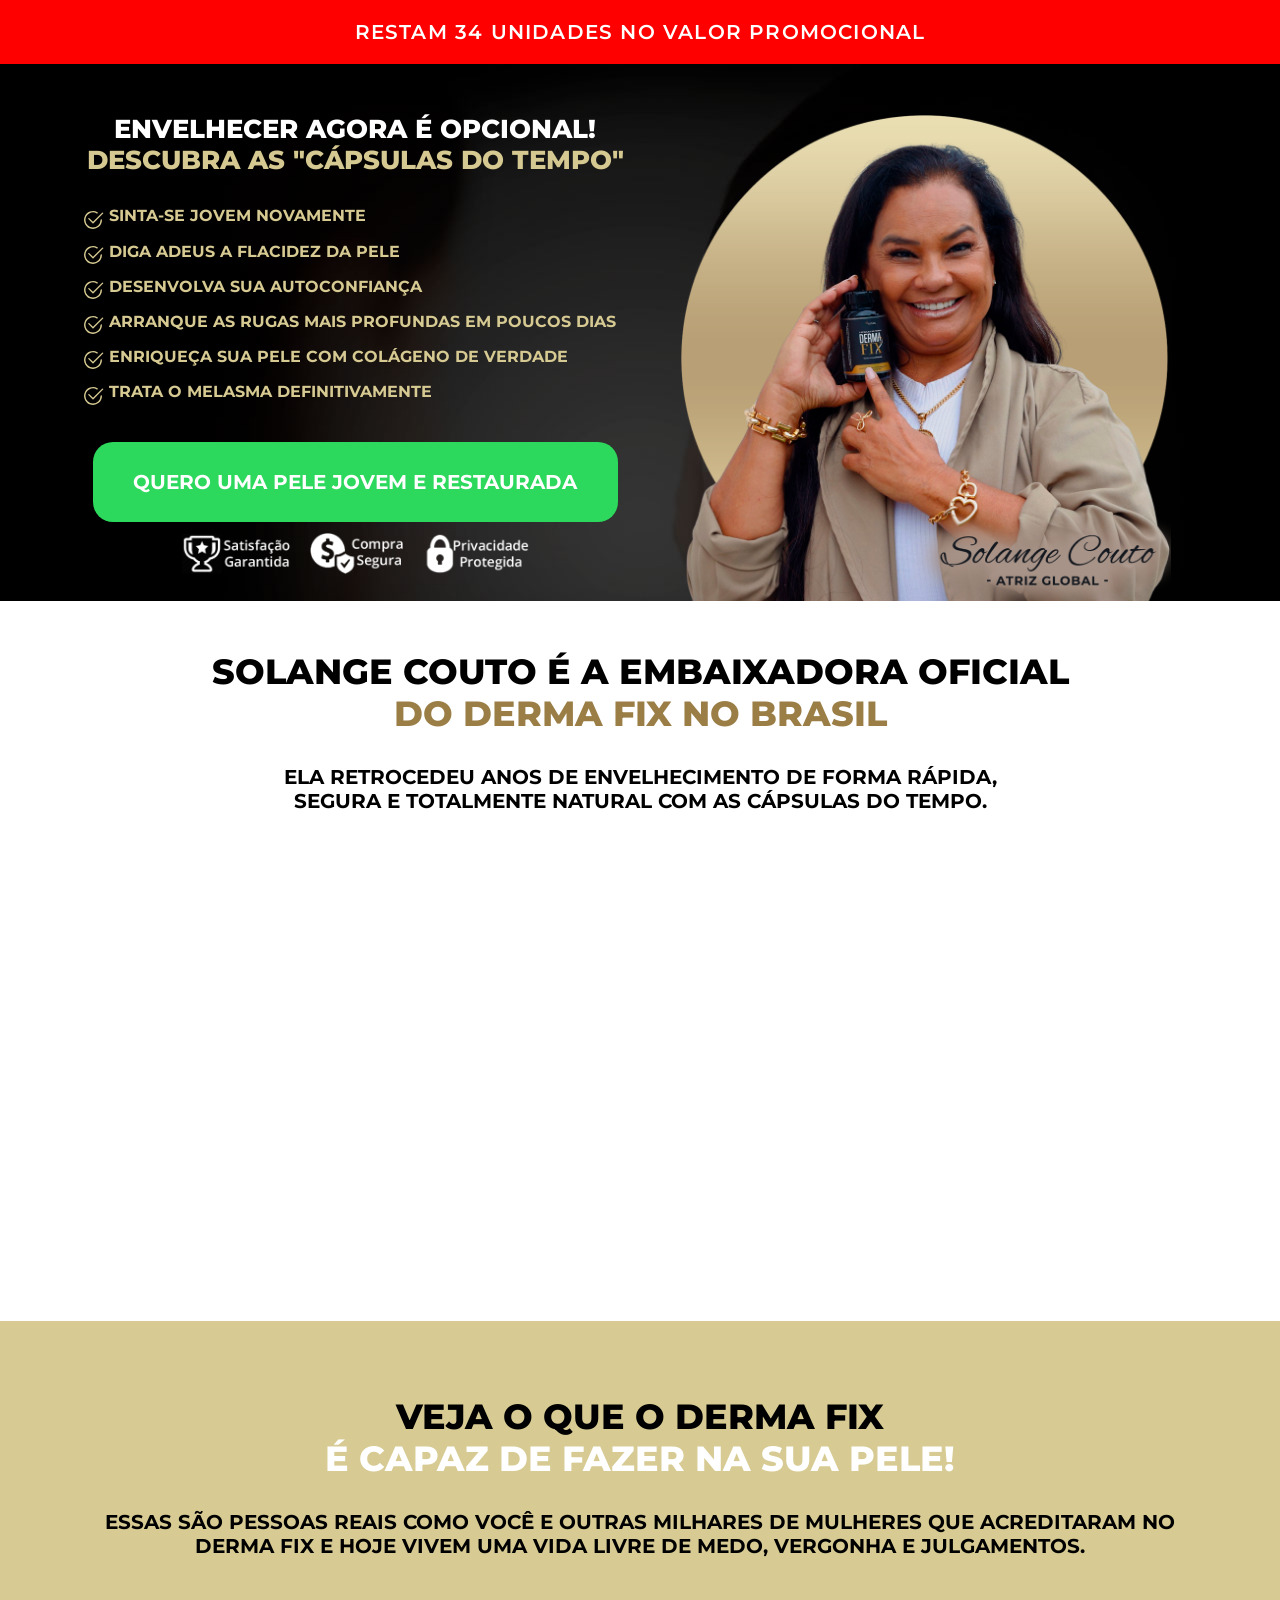
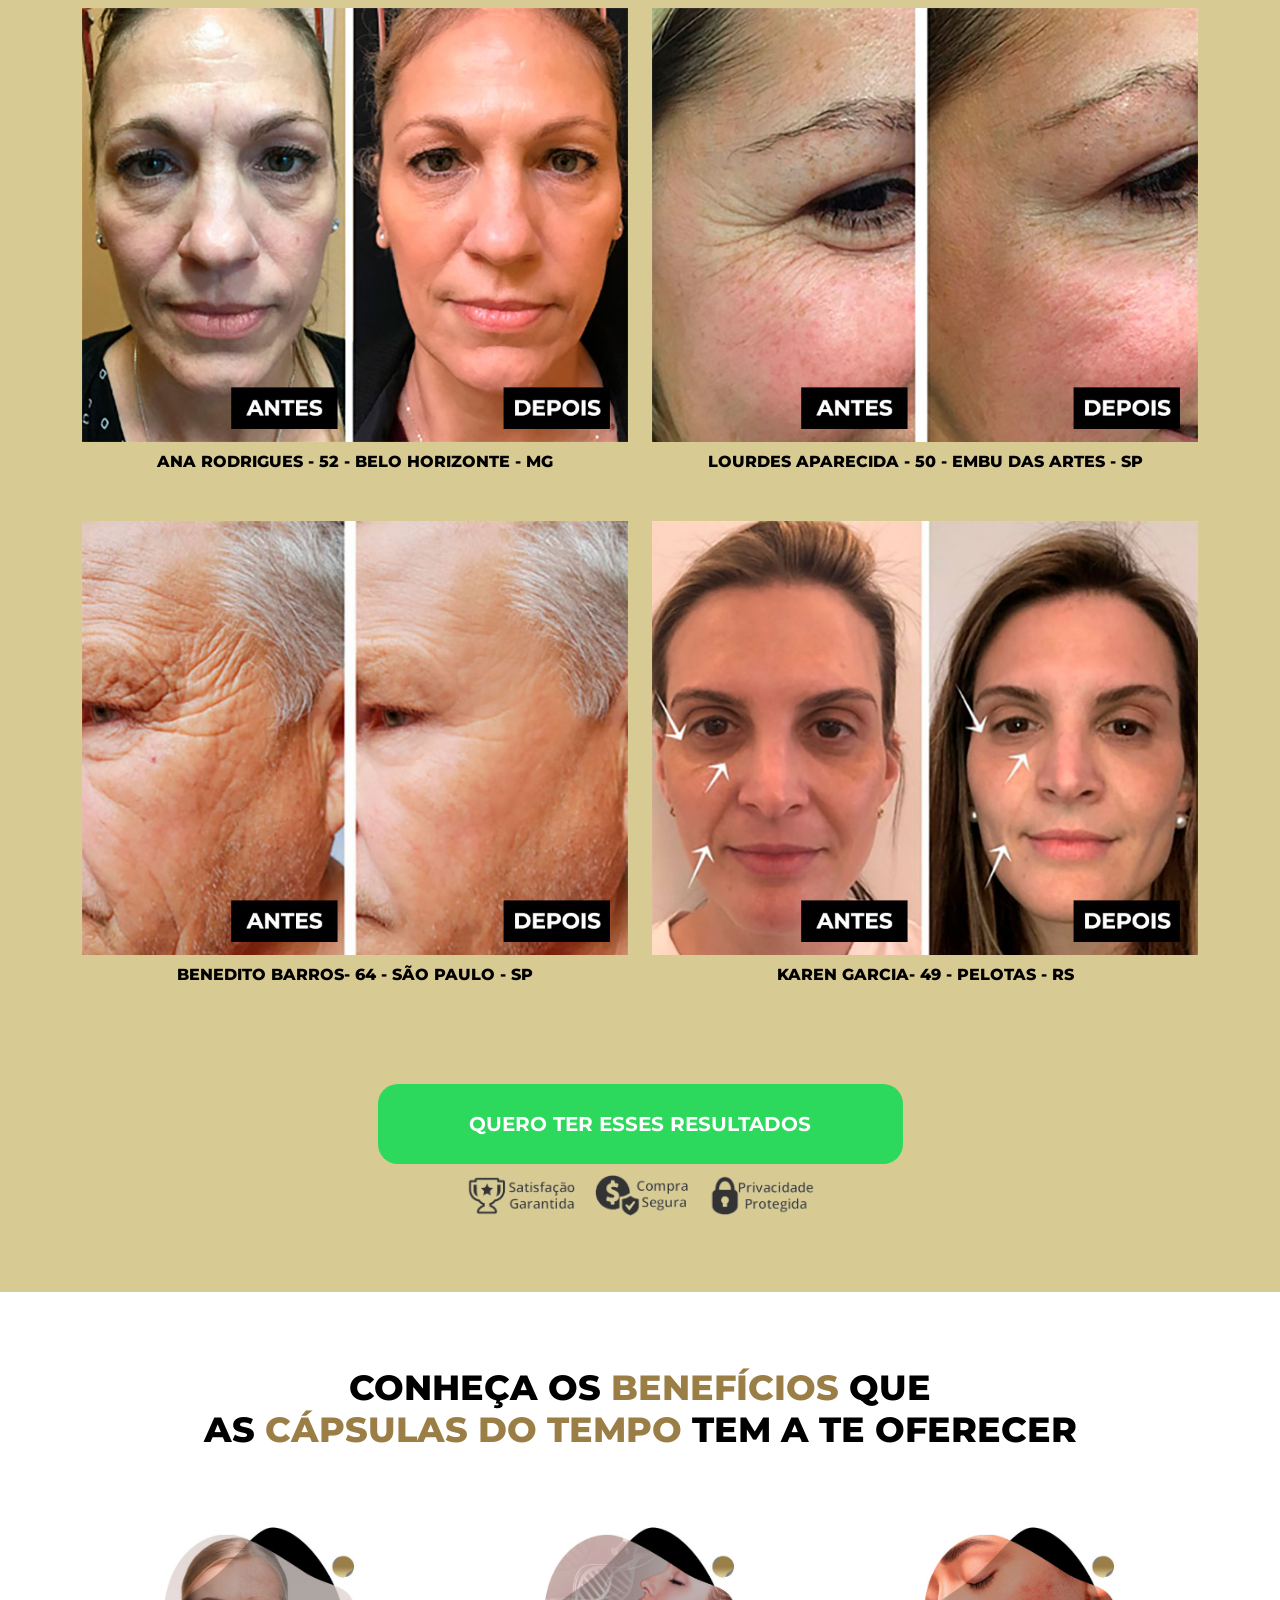
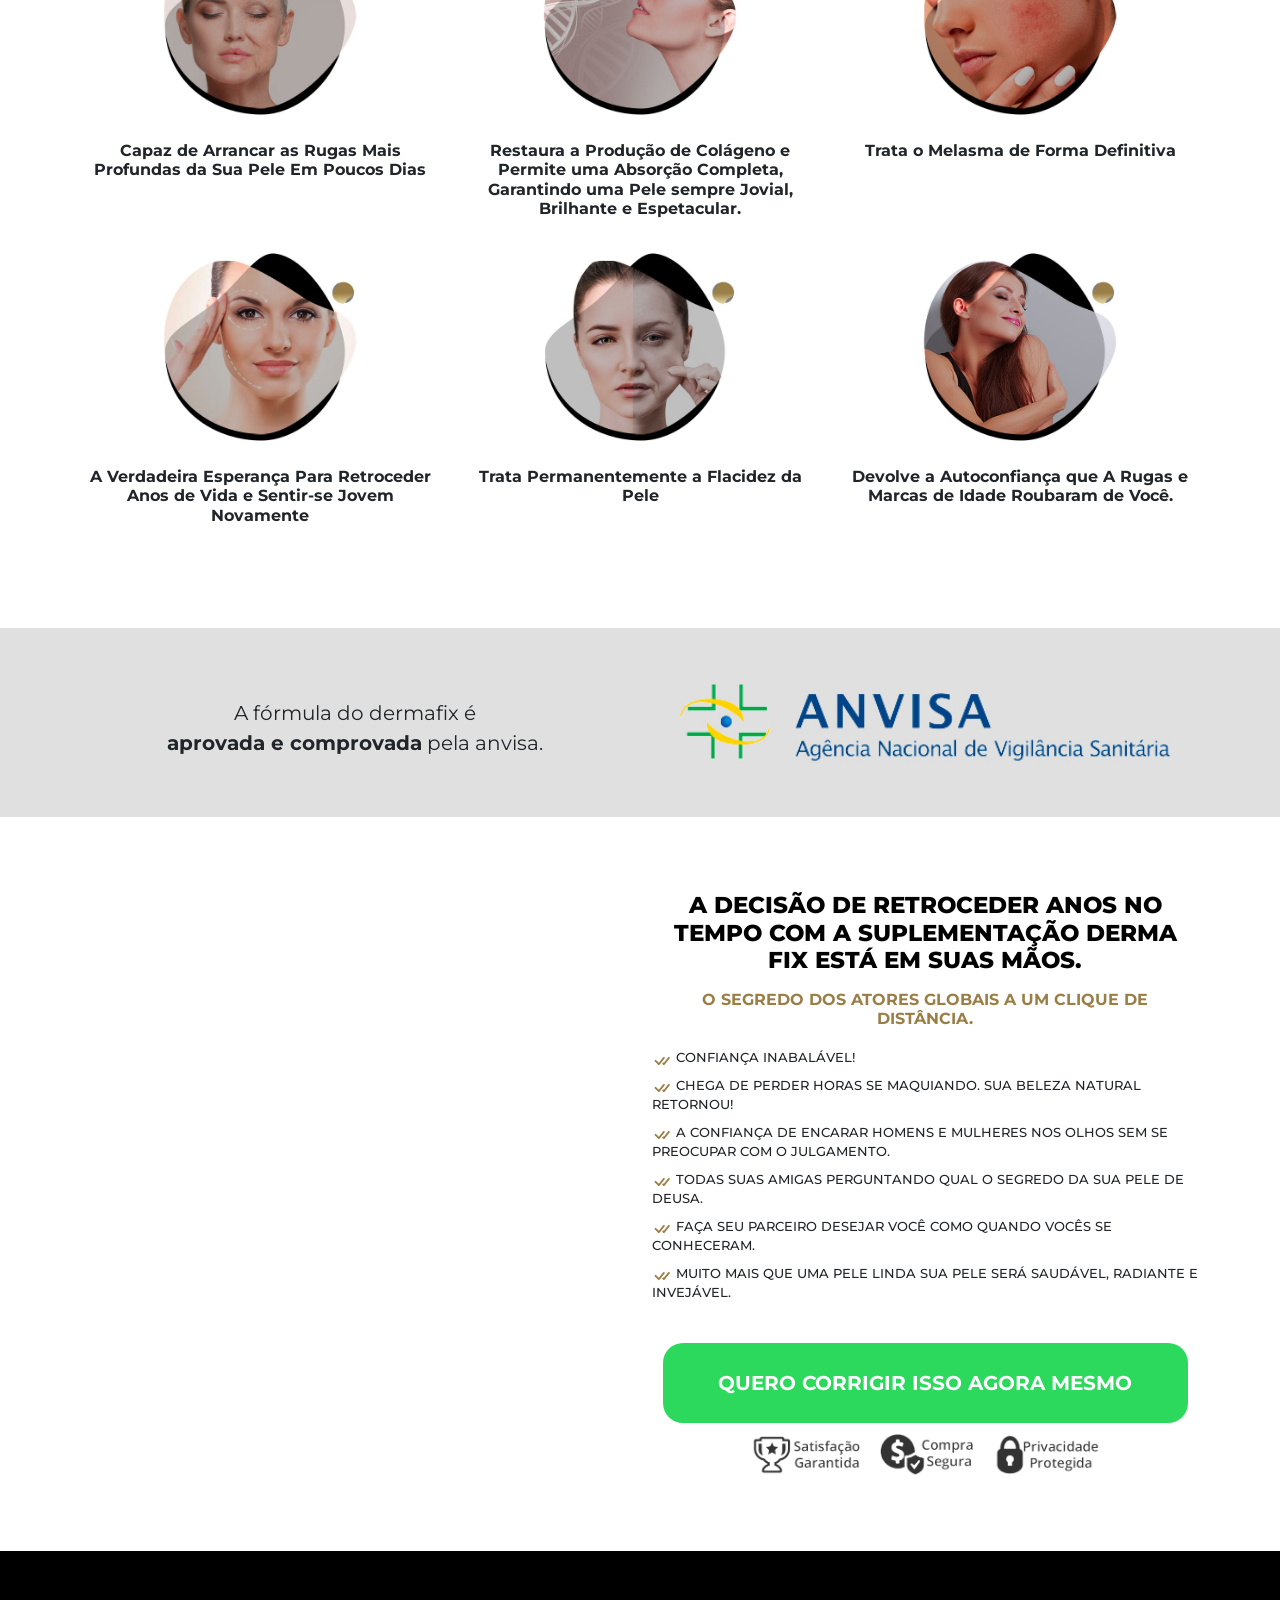
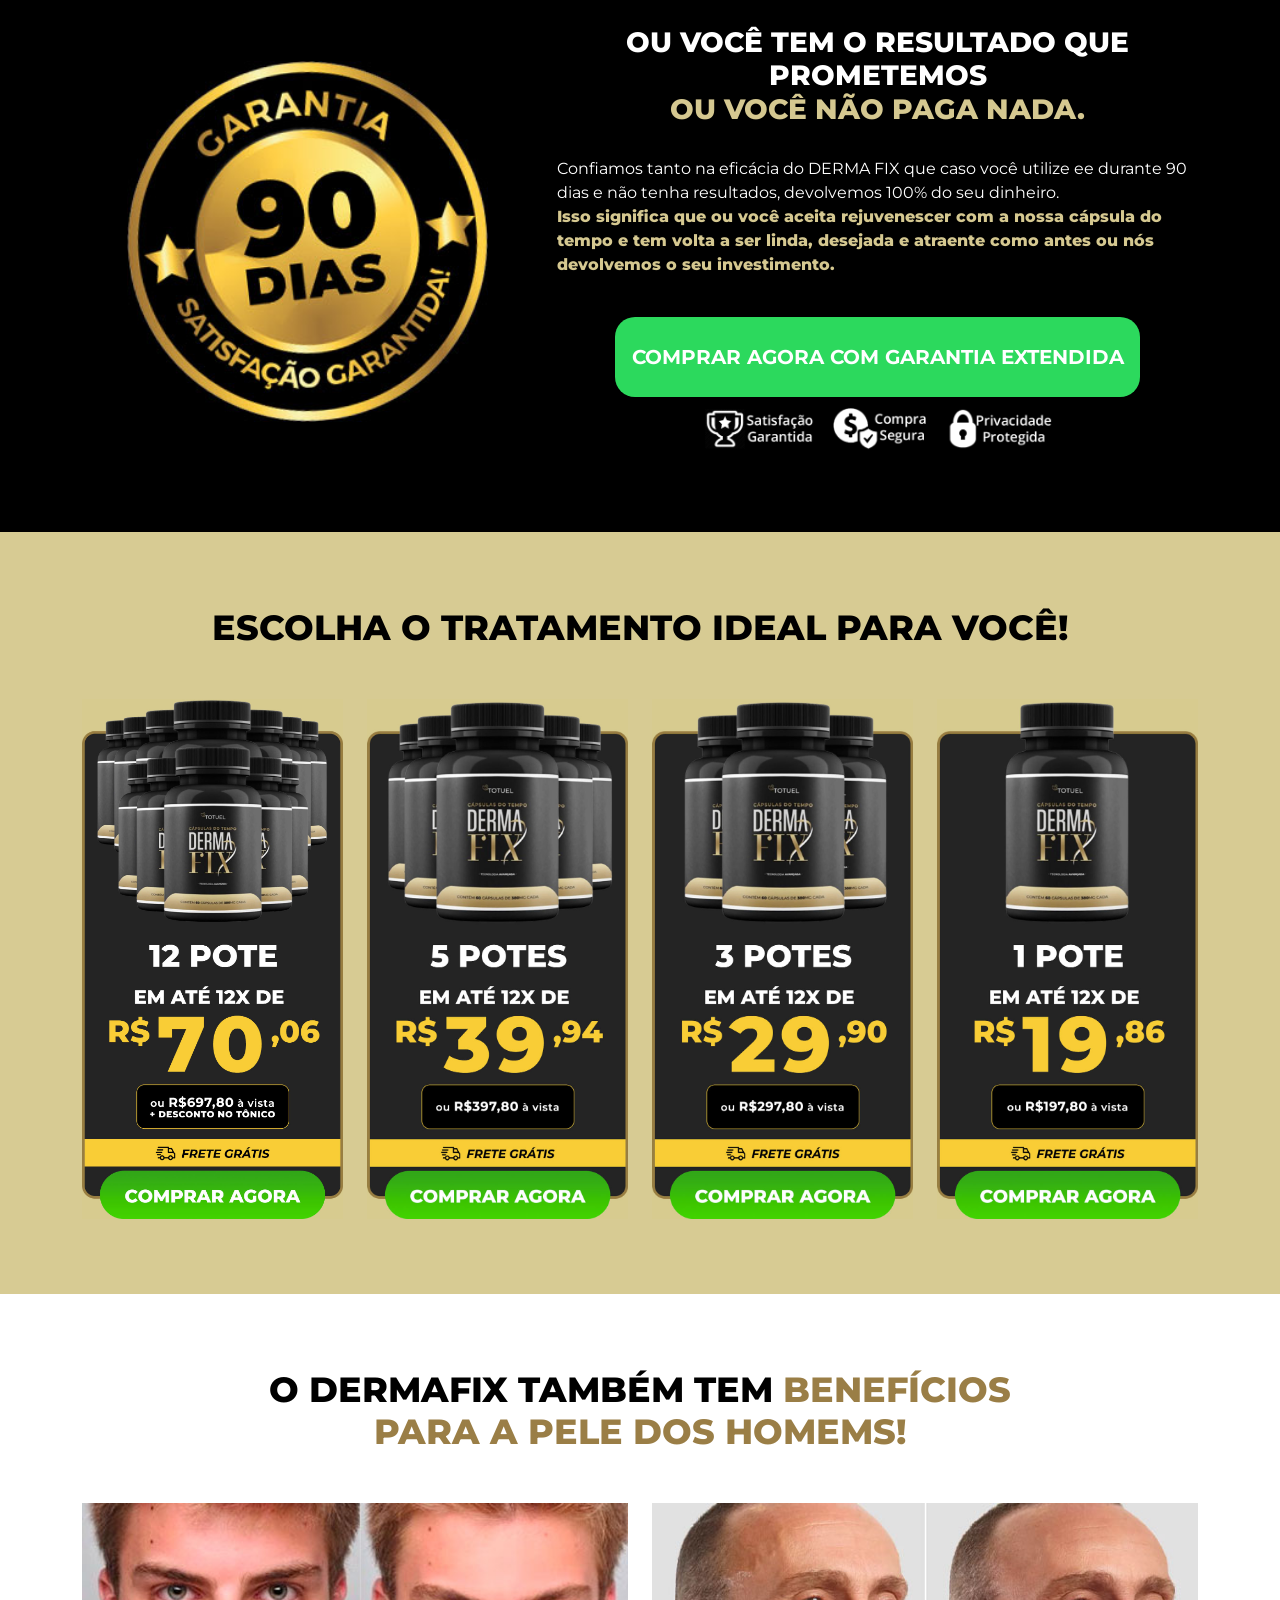
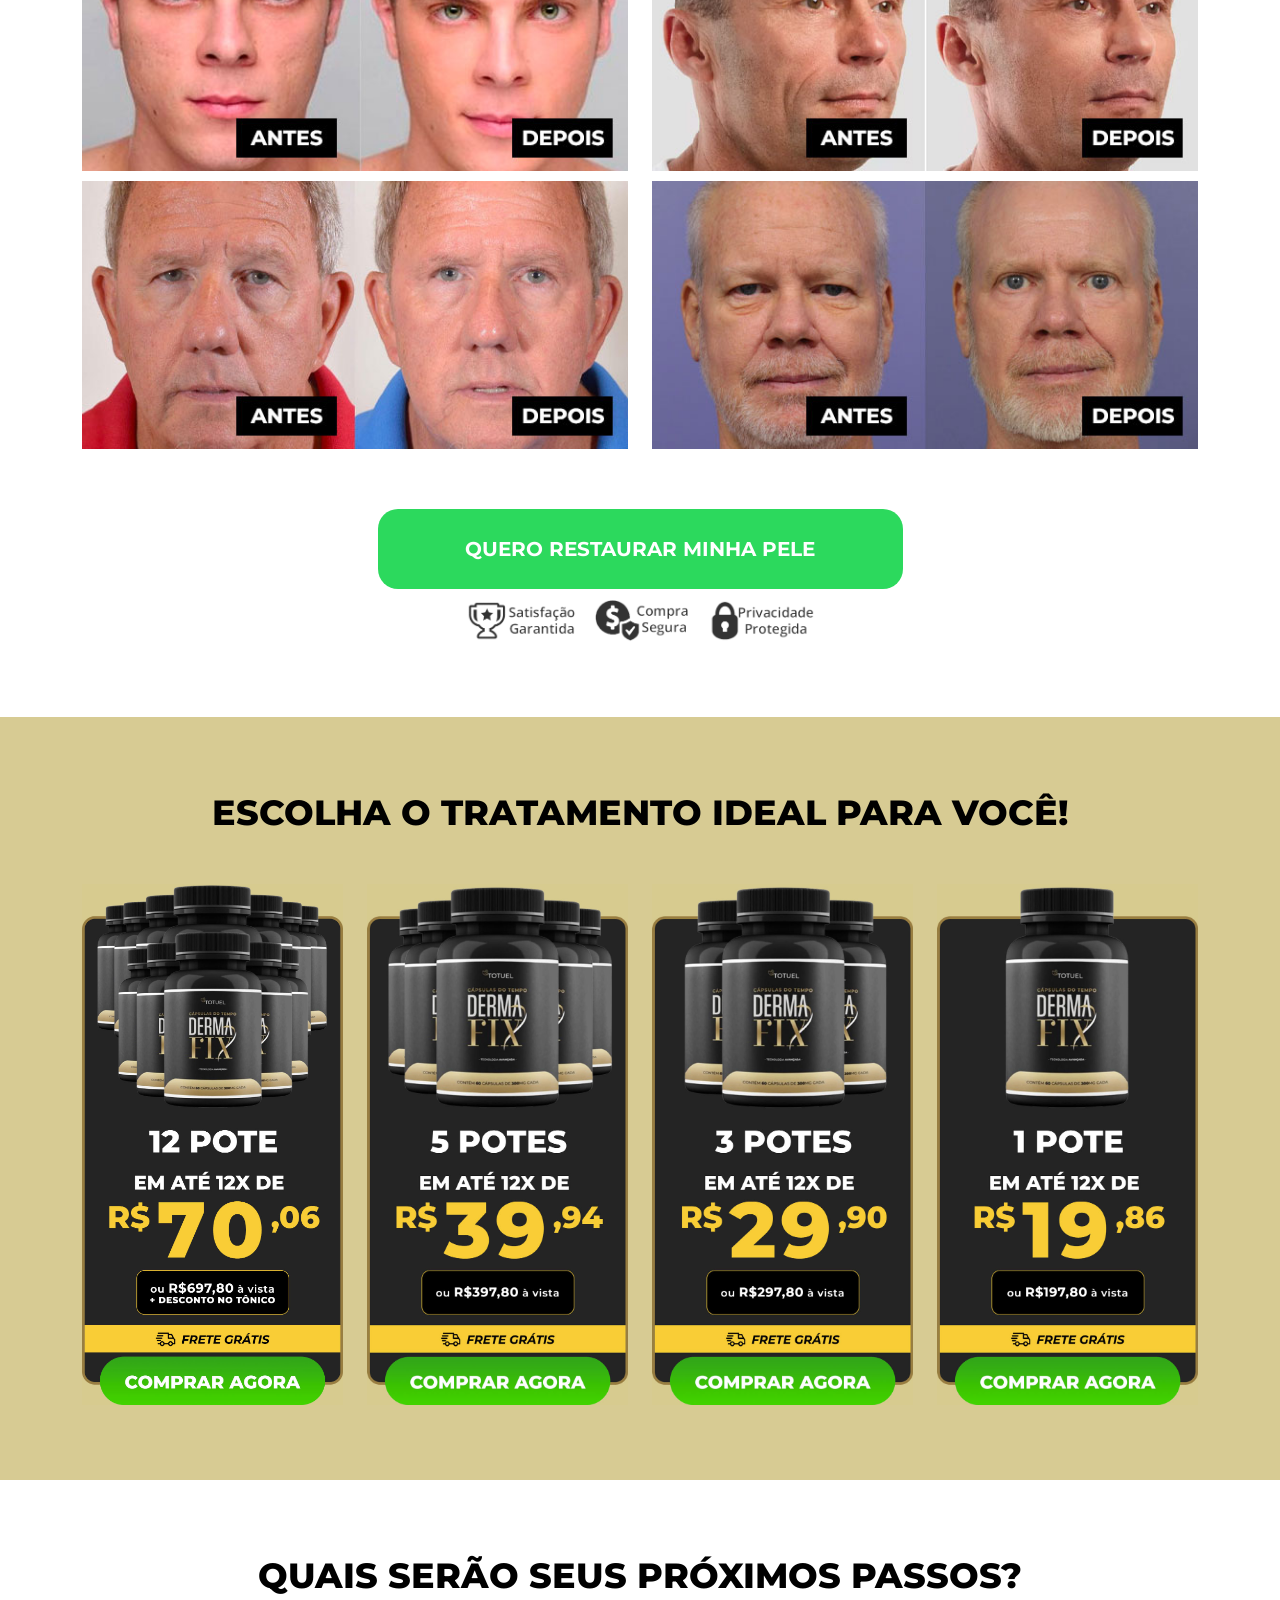
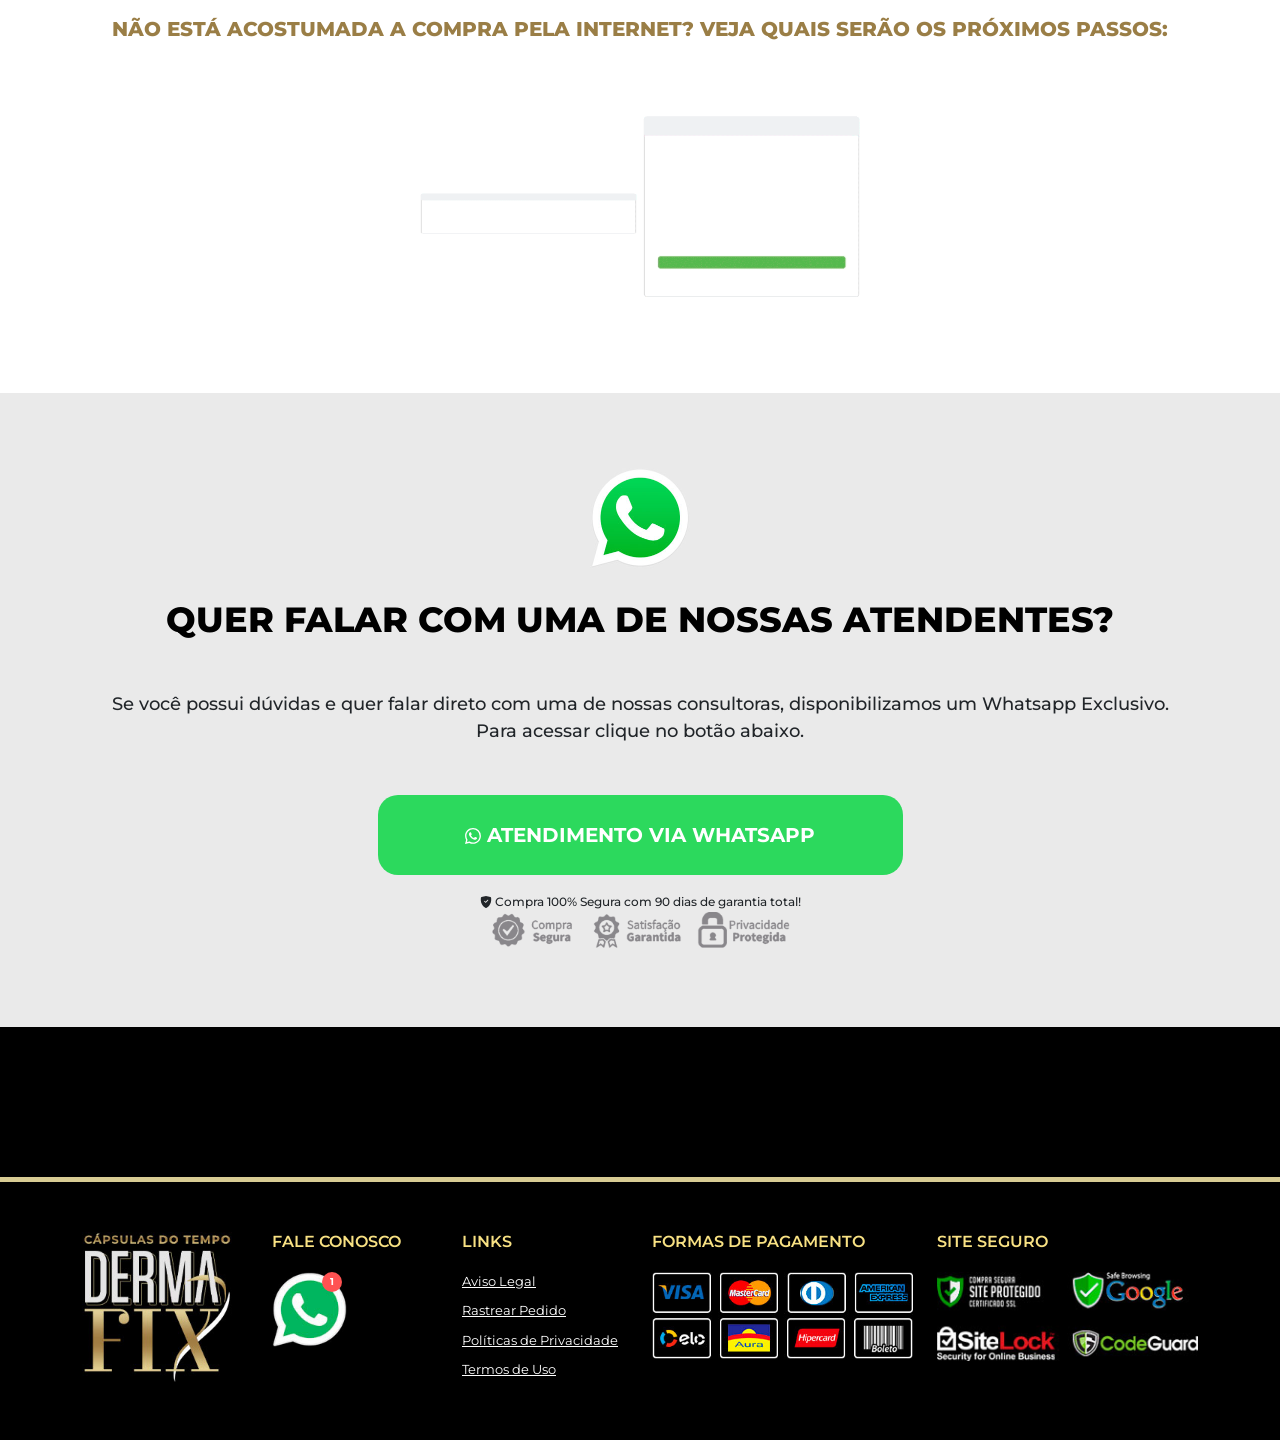
==== commit 90d249f5: "Update index.html" ====
--- a/index.html
+++ b/index.html
@@ -294,7 +294,7 @@
 			<div class="col-md-6 col-lg-6 col-sm-6">
 				<h1 class="mobile">A Decisão De Retroceder ANOS no Tempo Com a Suplementação Derma FIX Está em Suas mãos.</h1>
 				<h2 class="mobile">O segredo Dos Atores Globais A Um Clique de Distância.</h2>
-				<iframe src="https://dermafix.com.br/before-after/" frameborder="0" allowfullscreen></iframe>
+				<iframe src="https://dermafx.site/before-after/" frameborder="0" allowfullscreen></iframe>
 			</div>
 			<div class="col-md-6 col-lg-6 col-sm-6">
 				<h1 class="desktop">A Decisão De Retroceder ANOS no Tempo Com a Suplementação Derma FIX Está em Suas mãos.</h1>
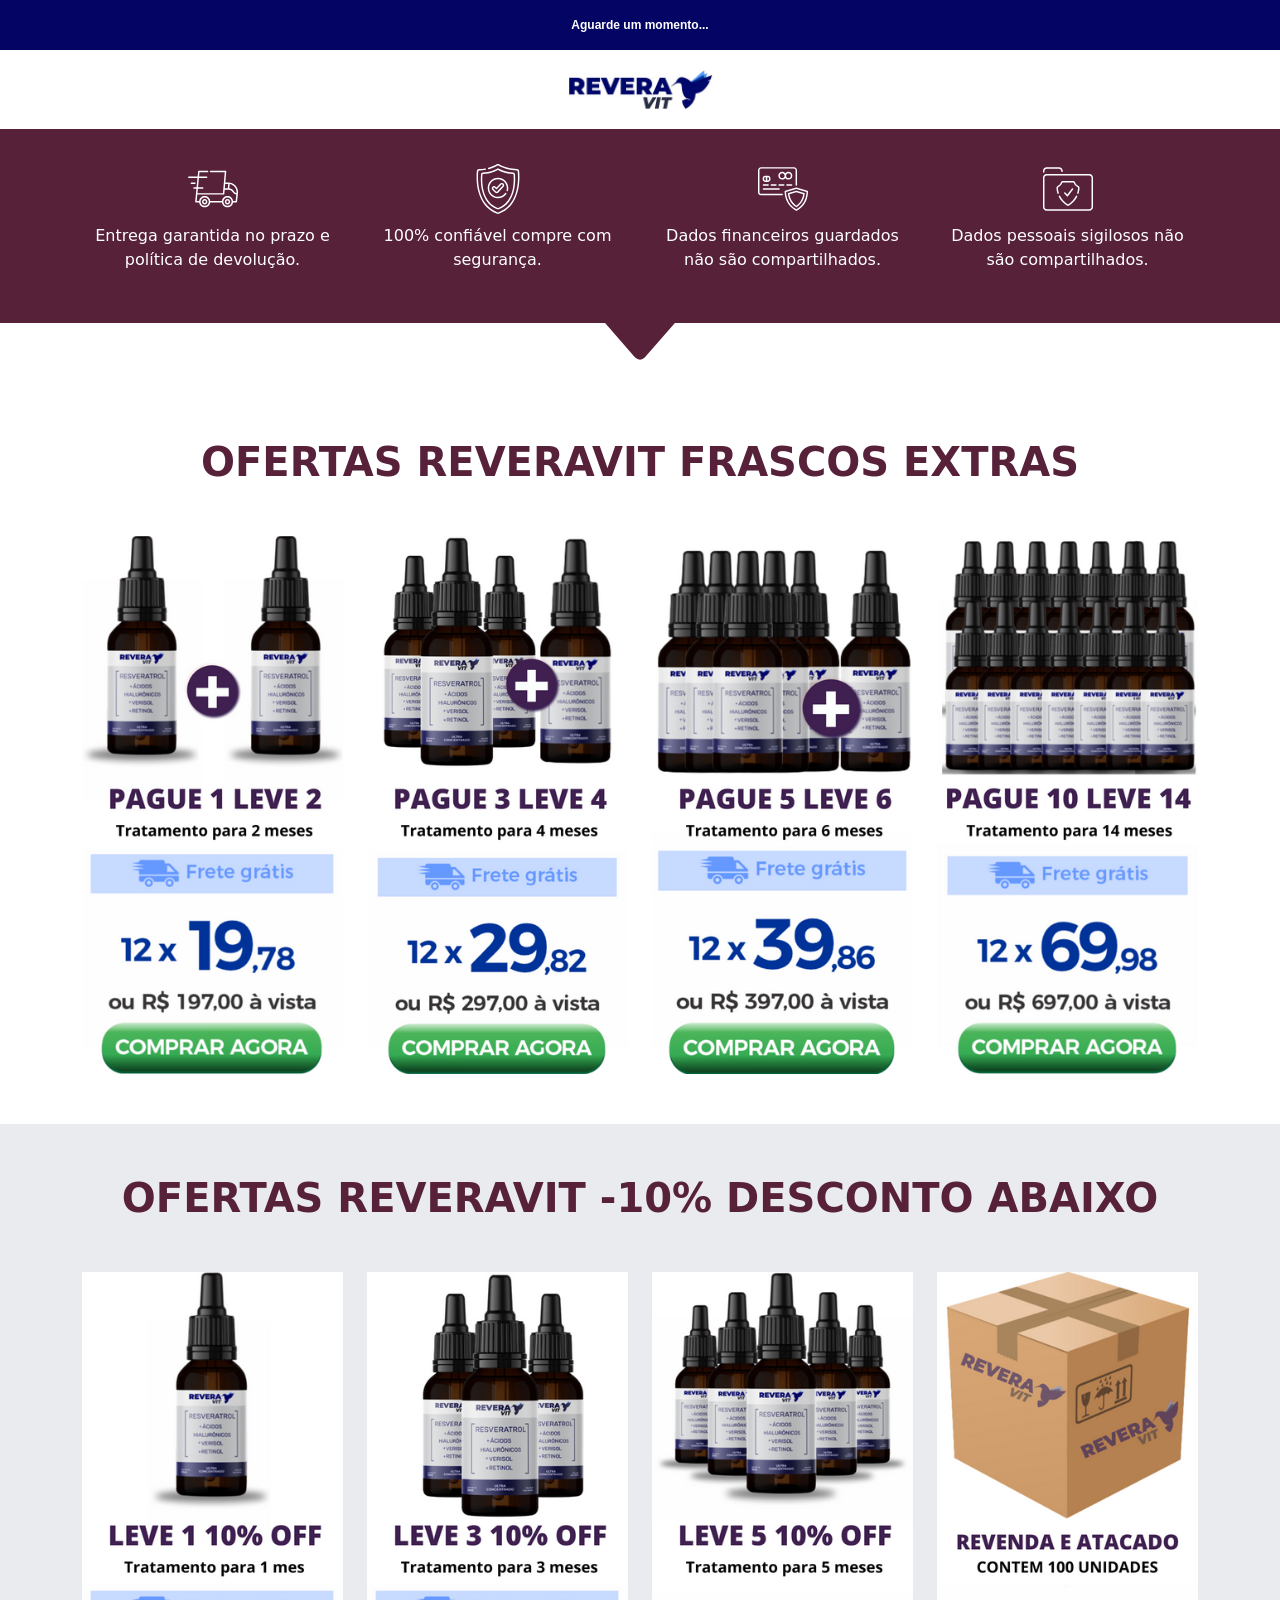
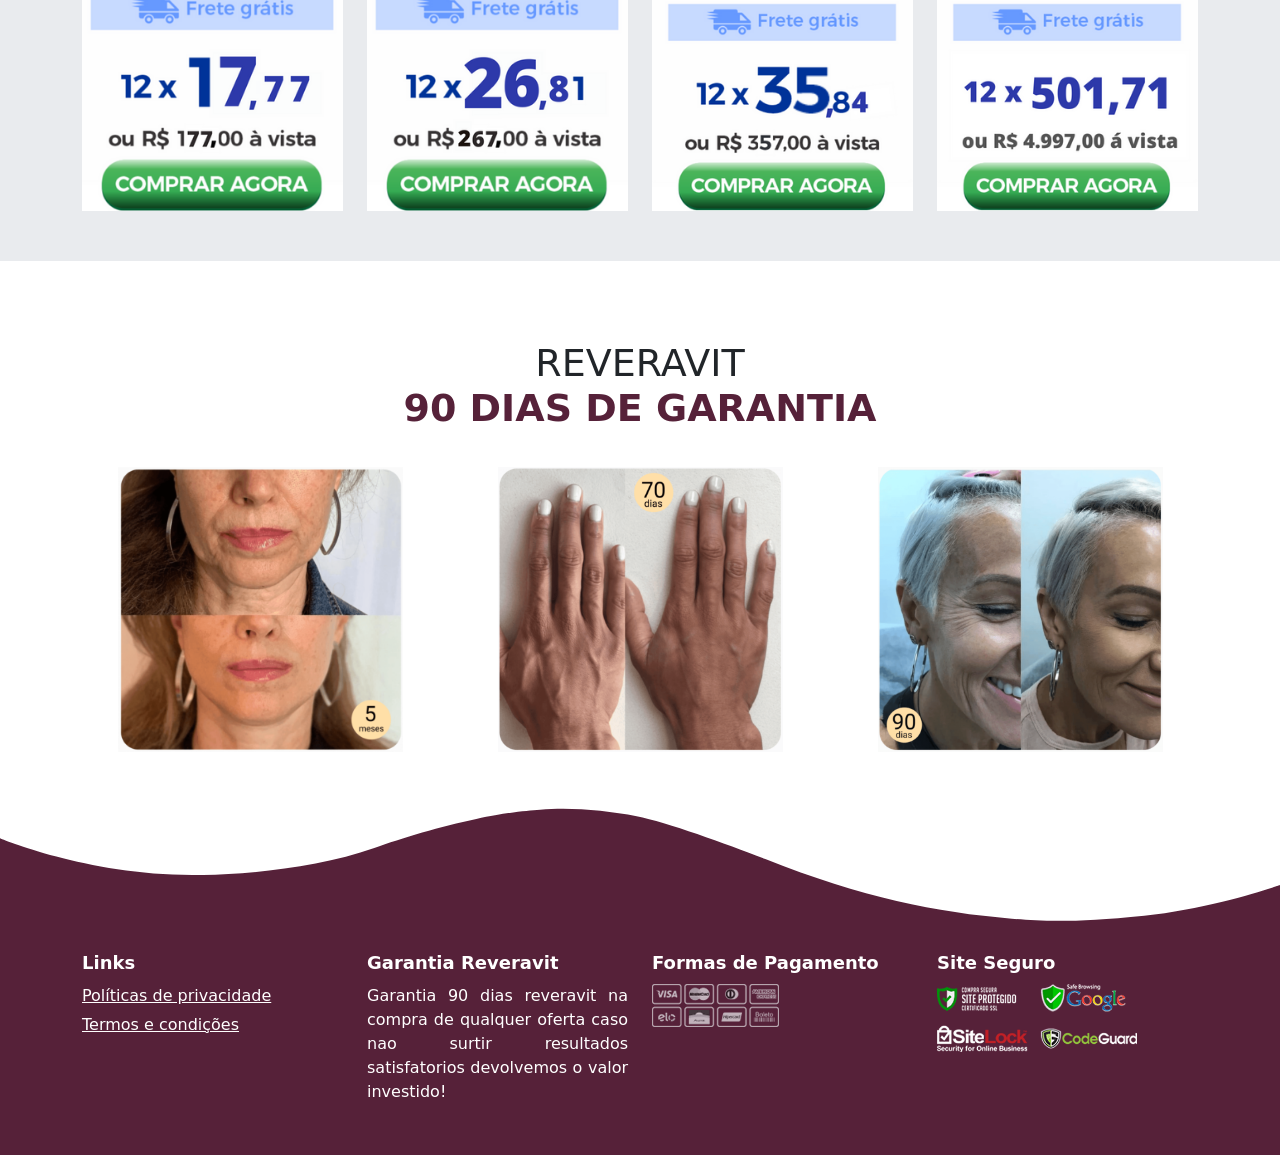
==== commit 1402a23c: "Add files via upload" ====
--- a/index.html
+++ b/index.html
@@ -1,559 +1,375 @@
-<!doctype html>
-<html>
-<head>
-<meta charset="UTF-8">
-<title>DermaFix</title>
-<meta name="viewport" content="width=device-width, initial-scale=1">
-<link href="assets/style.css" rel="stylesheet" type="text/css" media="all">
-<!-- CSS Bootstrap !-->
-<link href="https://cdn.jsdelivr.net/npm/bootstrap@5.2.0-beta1/dist/css/bootstrap.min.css" rel="stylesheet" integrity="sha384-0evHe/X+R7YkIZDRvuzKMRqM+OrBnVFBL6DOitfPri4tjfHxaWutUpFmBp4vmVor" crossorigin="anonymous">
-<!-- CSS Bootstrap !-->
-	<meta name="facebook-domain-verification" content="cy9kcl7z4fav9qs6ef6xf20510qio4" />
-	
-<!-- Pixel 	Aqui !-->
-</head>
-
-<body>
-<!-- Back direct !-->
-<script>
-    (function(b) {
-        var a = {
-            version: "0.0.1",
-            history_api: typeof history.pushState !== "undefined",
-            init: function() {
-                b.location.hash = "#no-back";
-                a.configure();
-            },
-            hasChanged: function() {
-                if (b.location.hash == "#no-back") {
-                    b.location.hash = "#";
-                    if (b.location.search == null || b.location.search == undefined || b.location.search ==
-                        '') {
-                        b.location.href = “https://ev.braip.com/ref?pv=pronq83e&af=afi49qe00?src=back_home";
-                    } else {
-                        if (location.search.indexOf("src") > -1) {
-                            var partes = location.search.slice(1).split('&');
-                            var data = {};
-                            var new_search = '?';
-                            partes.forEach(function(parte) {
-                                var chaveValor = parte.split('=');
-                                var chave = chaveValor[0];
-                                var valor = chaveValor[1];
-                                data[chave] = valor;
-                            });
-                            data.src = data.src + "-->back_home";
-                            new_search += JSON.stringify(data).replace(/[{}"]/g, "").replace(/[:]/g, "=")
-                                .replace(/[,]/g, "&");
-    
-                            b.location.href = "https://ev.braip.com/ref?pv=pronq83e&af=afi49qe00" + new_search;
-                        } else {
-                            b.location.href = "https://ev.braip.com/ref?pv=pronq83e&af=afi49qe00" + b.location.search + "&src=back_home";
-                        }
-                    }
-                }
-            },
-            checkCompat: function() {
-                if (b.addEventListener) {
-                    b.addEventListener("hashchange", a.hasChanged, false);
-                } else {
-                    if (b.attachEvent) {
-                        b.attachEvent("onhashchange", a.hasChanged);
-                    } else {
-                        b.onhashchange = a.hasChanged;
-                    }
-                }
-            },
-            configure: function() {
-                if (b.location.hash == "#no-back") {
-                    if (this.history_api) {
-                        history.pushState(null, "", "#");
-                    } else {
-                        // b.location.hash = "#";
-                        if (b.location.search == null || b.location.search == undefined || b.location.search ==
-                            '') {
-                            b.location.href = "https://ev.braip.com/ref?pv=pronq83e&af=afi49qe00?src=back_home";
-                        } else {
-                            if (location.search.indexOf("src") > -1) {
-                                var partes = location.search.slice(1).split('&');
-                                var data = {};
-                                var new_search = '?';
-                                partes.forEach(function(parte) {
-                                    var chaveValor = parte.split('=');
-                                    var chave = chaveValor[0];
-                                    var valor = chaveValor[1];
-                                    data[chave] = valor;
-                                });
-                                data.src = data.src + "-->back_home";
-                                new_search += JSON.stringify(data).replace(/[{}"]/g, "").replace(/[:]/g, "=")
-                                    .replace(/[,]/g, "&");
-    
-                                b.location.href = "https://ev.braip.com/ref?pv=pronq83e&af=afi49qe00" + new_search;
-                            } else {
-                                b.location.href = "https://ev.braip.com/ref?pv=pronq83e&af=afi49qe00" + b.location.search + "&src=back_home";
-                            }
-                        }
-                    }
-                }
-                a.checkCompat();
-                a.hasChanged();
-            }
-        };
-        if (typeof define === "function" && define.amd) {
-            define(function() {
-                return a;
-            });
-        } else {
-            if (typeof module === "object" && module.exports) {
-                module.exports = a;
-            } else {
-                b.noback = a;
-            }
-        }
-        a.init();
-    }(window));
-</script>
-<!-- Back direct !-->	
-
-<!-- Header !-->
-<header class="header" id="header">
-	<div class="container">
-		<div class="row">
-			<div class="col-md-12 col-lg-12 col-sm-12">
-				<h1 class="pulsar">RESTAM 34 UNIDADES NO VALOR PROMOCIONAL</h1>
-			</div>
-		</div>
-	</div>
-</header>
-<!-- Header !-->
-	
-<!-- Principal !-->
-<section class="principal principal-solange" id="principal principal-solange">
-	<div class="container">
-		<div class="row">
-			<div class="col-md-6 col-lg-6 col-sm-6">
-				<h1>Envelhecer agora é opcional! <br><span>Descubra as "Cápsulas do tempo"</span></h1>
-				
-				<img src="img/foto-solange-mobile.png" width="100%" height="100%" alt="Solange Couto" class="foto-solange-moblie img-fluid">
-				
-				<div class="list-left list-left-solange">
-					<h2><svg xmlns="http://www.w3.org/2000/svg" width="22" height="22" fill="currentColor" class="bi bi-check2-circle" viewBox="0 0 16 16">
-	  <path d="M2.5 8a5.5 5.5 0 0 1 8.25-4.764.5.5 0 0 0 .5-.866A6.5 6.5 0 1 0 14.5 8a.5.5 0 0 0-1 0 5.5 5.5 0 1 1-11 0z"/>
-	  <path d="M15.354 3.354a.5.5 0 0 0-.708-.708L8 9.293 5.354 6.646a.5.5 0 1 0-.708.708l3 3a.5.5 0 0 0 .708 0l7-7z"/>
-	</svg> SINTA-SE JOVEM NOVAMENTE</h2>
-					
-					<h2><svg xmlns="http://www.w3.org/2000/svg" width="22" height="22" fill="currentColor" class="bi bi-check2-circle" viewBox="0 0 16 16">
-	  <path d="M2.5 8a5.5 5.5 0 0 1 8.25-4.764.5.5 0 0 0 .5-.866A6.5 6.5 0 1 0 14.5 8a.5.5 0 0 0-1 0 5.5 5.5 0 1 1-11 0z"/>
-	  <path d="M15.354 3.354a.5.5 0 0 0-.708-.708L8 9.293 5.354 6.646a.5.5 0 1 0-.708.708l3 3a.5.5 0 0 0 .708 0l7-7z"/>
-	</svg> DIGA ADEUS A FLACIDEZ DA PELE</h2>
-					
-					<h2><svg xmlns="http://www.w3.org/2000/svg" width="22" height="22" fill="currentColor" class="bi bi-check2-circle" viewBox="0 0 16 16">
-	  <path d="M2.5 8a5.5 5.5 0 0 1 8.25-4.764.5.5 0 0 0 .5-.866A6.5 6.5 0 1 0 14.5 8a.5.5 0 0 0-1 0 5.5 5.5 0 1 1-11 0z"/>
-	  <path d="M15.354 3.354a.5.5 0 0 0-.708-.708L8 9.293 5.354 6.646a.5.5 0 1 0-.708.708l3 3a.5.5 0 0 0 .708 0l7-7z"/>
-	</svg> DESENVOLVA SUA AUTOCONFIANÇA</h2>
-					
-				<h2><svg xmlns="http://www.w3.org/2000/svg" width="22" height="22" fill="currentColor" class="bi bi-check2-circle" viewBox="0 0 16 16">
-  <path d="M2.5 8a5.5 5.5 0 0 1 8.25-4.764.5.5 0 0 0 .5-.866A6.5 6.5 0 1 0 14.5 8a.5.5 0 0 0-1 0 5.5 5.5 0 1 1-11 0z"/>
-  <path d="M15.354 3.354a.5.5 0 0 0-.708-.708L8 9.293 5.354 6.646a.5.5 0 1 0-.708.708l3 3a.5.5 0 0 0 .708 0l7-7z"/>
-</svg> ARRANQUE AS RUGAS MAIS PROFUNDAS EM POUCOS DIAS</h2>
-					
-				<h2><svg xmlns="http://www.w3.org/2000/svg" width="22" height="22" fill="currentColor" class="bi bi-check2-circle" viewBox="0 0 16 16">
-  <path d="M2.5 8a5.5 5.5 0 0 1 8.25-4.764.5.5 0 0 0 .5-.866A6.5 6.5 0 1 0 14.5 8a.5.5 0 0 0-1 0 5.5 5.5 0 1 1-11 0z"/>
-  <path d="M15.354 3.354a.5.5 0 0 0-.708-.708L8 9.293 5.354 6.646a.5.5 0 1 0-.708.708l3 3a.5.5 0 0 0 .708 0l7-7z"/>
-</svg> ENRIQUEÇA SUA PELE COM COLÁGENO DE VERDADE</h2>
-					
-				<h2><svg xmlns="http://www.w3.org/2000/svg" width="22" height="22" fill="currentColor" class="bi bi-check2-circle" viewBox="0 0 16 16">
-  <path d="M2.5 8a5.5 5.5 0 0 1 8.25-4.764.5.5 0 0 0 .5-.866A6.5 6.5 0 1 0 14.5 8a.5.5 0 0 0-1 0 5.5 5.5 0 1 1-11 0z"/>
-  <path d="M15.354 3.354a.5.5 0 0 0-.708-.708L8 9.293 5.354 6.646a.5.5 0 1 0-.708.708l3 3a.5.5 0 0 0 .708 0l7-7z"/>
-</svg> TRATA O MELASMA DEFINITIVAMENTE</h2>					
-				</div>
-				<a href="#oferta" class="cta cta-topo-solange pulsar">QUERO UMA PELE JOVEM E RESTAURADA</a>
-				<img src="img/tarjas-branco.png" width="100%" height="100%" alt="Compra segura" class="tarja-compra img-fluid">
-			</div>
-			<div class="col-md-6 col-lg-6 col-sm-6">
-				<img src="img/foto-solange.png" width="100%" height="100%" alt="Solange Couto" class="foto-solange img-fluid">
-			</div>
-		</div>
-	</div>
-</section>
-<!-- Principal !-->
-	
-<!-- Video Solange !-->
-<section class="video-solange" id="video-solange">
-	<div class="container">
-		<div class="row">
-			<div class="col-md-12 col-lg-12 col-sm-12">
-				<h1>Solange Couto é a embaixadora Oficial <br><span>do Derma Fix no Brasil</span></h1>
-				<h2>ELA RETROCEDEU ANOS DE ENVELHECIMENTO DE FORMA RÁPIDA, <br>SEGURA E TOTALMENTE NATURAL COM AS CÁPSULAS DO TEMPO.</h2>
-				<iframe src="https://player.vimeo.com/video/717166502" width="640" height="480" frameborder="0" allow="autoplay; fullscreen; picture-in-picture" allowfullscreen></iframe>
-			</div>
-		</div>
-	</div>
-</section>
-<!-- Video Solange !-->
-	
-<!-- Resultados 01 !-->
-<section class="resultados" id="resultados">
-	<div class="container">
-		<div class="row">
-			<div class="col-md-12 col-lg-12 col-sm-12">
-				<h1>Veja o que o Derma Fix <br><span>É capaz de fazer na sua pele!</span></h1>
-				<h2>Essas são pessoas reais como você e outras milhares de mulheres que acreditaram no Derma Fix e Hoje Vivem uma vida livre de medo, vergonha e julgamentos.</h2>
-			</div>
-
-			<div class="col-md-6 col-lg-6 col-sm-6">
-				<img src="img/nad1.jpg" width="100%" height="100%" alt="Resultados Antes e Depois" class="ad-img img-fluid">
-				<h3>Ana Rodrigues - 52 - Belo Horizonte - MG</h3>
-			</div>
-
-			<div class="col-md-6 col-lg-6 col-sm-6">
-				<img src="img/nad2.jpg" width="100%" height="100%" alt="Resultados Antes e Depois" class="ad-img img-fluid">
-				<h3>Lourdes Aparecida - 50 - Embu das Artes - SP</h3>
-			</div>
-			<div class="col-md-6 col-lg-6 col-sm-6">
-				<img src="img/nad3.jpg" width="100%" height="100%" alt="Resultados Antes e Depois" class="ad-img img-fluid">
-				<h3>Benedito Barros- 64 - São Paulo - SP</h3>
-			</div>
-
-			<div class="col-md-6 col-lg-6 col-sm-6">
-				<img src="img/nad4.jpg" width="100%" height="100%" alt="Resultados Antes e Depois" class="ad-img img-fluid">
-				<h3>Karen Garcia- 49 - Pelotas - RS</h3>
-			</div>
-
-			<div class="col-md-12 col-lg-12 col-sm-12">
-				<a href="#oferta" class="cta cta-resultados pulsar">QUERO TER ESSES RESULTADOS</a>
-				<img src="img/tarjas-cinza.png" width="100%" height="100%" alt="Compra segura" class="tarja-compra img-fluid">
-			</div>
-		</div>
-	</div>
-</section>
-<!-- Resultados 01 !-->	
-	
-<!-- Benefícios !-->
-<section class="beneficios" id="beneficios">
-	<div class="container">
-		<div class="row">
-			<div class="col-md-12 col-lg-12 col-sm-12">
-				<h1>Conheça os <span>benefícios</span> que <br>as <span>cápsulas do tempo</span> tem a te oferecer</h1>
-			</div>
-
-			<div class="col-md-4 col-lg-4 col-sm-4">
-				<img src="img/beneficio1.jpg" width="100%" height="100%" alt="Elimina até as rugas mais profundas" class="beneficio-img img-fluid">
-				<h2>Capaz de Arrancar as Rugas Mais Profundas da Sua Pele Em Poucos Dias</h2>
-			</div>
-
-			<div class="col-md-4 col-lg-4 col-sm-4">
-				<img src="img/beneficio2.jpg" width="100%" height="100%" alt="Restaura a produção de colágeno" class="beneficio-img img-fluid">
-				<h2>Restaura a Produção de Colágeno e Permite uma Absorção Completa, Garantindo uma Pele sempre Jovial, Brilhante e Espetacular.</h2>
-			</div>
-
-			<div class="col-md-4 col-lg-4 col-sm-4">
-				<img src="img/beneficio3.jpg" width="100%" height="100%" alt="Ameniza o melasma" class="beneficio-img img-fluid">
-				<h2>Trata o Melasma de Forma Definitiva</h2>
-			</div>
-
-			<div class="col-md-4 col-lg-4 col-sm-4">
-				<img src="img/beneficio4.jpg" width="100%" height="100%" alt="Sinta-se jovem novamente" class="beneficio-img img-fluid">
-				<h2>A Verdadeira Esperança Para Retroceder Anos de Vida e Sentir-se Jovem Novamente</h2>
-			</div>
-
-			<div class="col-md-4 col-lg-4 col-sm-4">
-				<img src="img/beneficio5.jpg" width="100%" height="100%" alt="Diminui a flacidez da pele" class="beneficio-img img-fluid">
-				<h2>Trata Permanentemente a Flacidez da Pele</h2>
-			</div>
-
-			<div class="col-md-4 col-lg-4 col-sm-4">
-				<img src="img/beneficio6.jpg" width="100%" height="100%" alt="Devolve sua autoconfiança" class="beneficio-img img-fluid">
-				<h2>Devolve a Autoconfiança que A Rugas e Marcas de Idade Roubaram de Você.</h2>
-			</div>
-
-		</div>
-	</div>
-</section>
-<!-- Benefícios !-->
-	
-<!-- Anvisa !-->
-<section class="anvisa" id="anvisa">
-	<div class="container">
-		<div class="row">
-			<div class="col-md-6 col-lg-6 col-sm-6">
-				<p>A fórmula do dermafix é <br><span>aprovada e comprovada</span> pela anvisa.</p>
-			</div>
-
-			<div class="col-md-6 col-lg-6 col-sm-6">
-				<img src="img/anvisa.jpg" width="100%" height="100%" alt="ANVISA" class="anvisa img-fluid">
-			</div>
-		</div>
-	</div>
-</section>
-<!-- Anvisa !-->
-	
-<!-- Antes e Depois !-->
-<section class="antes-depois" id="antes-depois">
-	<div class="container">
-		<div class="row">
-			<div class="col-md-6 col-lg-6 col-sm-6">
-				<h1 class="mobile">A Decisão De Retroceder ANOS no Tempo Com a Suplementação Derma FIX Está em Suas mãos.</h1>
-				<h2 class="mobile">O segredo Dos Atores Globais A Um Clique de Distância.</h2>
-				<iframe src="https://dermafx.site/before-after/" frameborder="0" allowfullscreen></iframe>
-			</div>
-			<div class="col-md-6 col-lg-6 col-sm-6">
-				<h1 class="desktop">A Decisão De Retroceder ANOS no Tempo Com a Suplementação Derma FIX Está em Suas mãos.</h1>
-				<h2 class="desktop">O segredo Dos Atores Globais A Um Clique de Distância.</h2>
-				<p><svg xmlns="http://www.w3.org/2000/svg" width="20" height="20" fill="currentColor" class="bi bi-check-all" viewBox="0 0 16 16">
-	  <path d="M8.97 4.97a.75.75 0 0 1 1.07 1.05l-3.99 4.99a.75.75 0 0 1-1.08.02L2.324 8.384a.75.75 0 1 1 1.06-1.06l2.094 2.093L8.95 4.992a.252.252 0 0 1 .02-.022zm-.92 5.14.92.92a.75.75 0 0 0 1.079-.02l3.992-4.99a.75.75 0 1 0-1.091-1.028L9.477 9.417l-.485-.486-.943 1.179z"/>
-	</svg> CONFIANÇA INABALÁVEL!</p>
-				<p><svg xmlns="http://www.w3.org/2000/svg" width="20" height="20" fill="currentColor" class="bi bi-check-all" viewBox="0 0 16 16">
-	  <path d="M8.97 4.97a.75.75 0 0 1 1.07 1.05l-3.99 4.99a.75.75 0 0 1-1.08.02L2.324 8.384a.75.75 0 1 1 1.06-1.06l2.094 2.093L8.95 4.992a.252.252 0 0 1 .02-.022zm-.92 5.14.92.92a.75.75 0 0 0 1.079-.02l3.992-4.99a.75.75 0 1 0-1.091-1.028L9.477 9.417l-.485-.486-.943 1.179z"/>
-	</svg> CHEGA DE PERDER HORAS SE MAQUIANDO. SUA BELEZA NATURAL RETORNOU!</p>
-				<p><svg xmlns="http://www.w3.org/2000/svg" width="20" height="20" fill="currentColor" class="bi bi-check-all" viewBox="0 0 16 16">
-	  <path d="M8.97 4.97a.75.75 0 0 1 1.07 1.05l-3.99 4.99a.75.75 0 0 1-1.08.02L2.324 8.384a.75.75 0 1 1 1.06-1.06l2.094 2.093L8.95 4.992a.252.252 0 0 1 .02-.022zm-.92 5.14.92.92a.75.75 0 0 0 1.079-.02l3.992-4.99a.75.75 0 1 0-1.091-1.028L9.477 9.417l-.485-.486-.943 1.179z"/>
-	</svg> A CONFIANÇA DE ENCARAR HOMENS E MULHERES NOS OLHOS SEM SE PREOCUPAR COM O JULGAMENTO.</p>
-				<p><svg xmlns="http://www.w3.org/2000/svg" width="20" height="20" fill="currentColor" class="bi bi-check-all" viewBox="0 0 16 16">
-	  <path d="M8.97 4.97a.75.75 0 0 1 1.07 1.05l-3.99 4.99a.75.75 0 0 1-1.08.02L2.324 8.384a.75.75 0 1 1 1.06-1.06l2.094 2.093L8.95 4.992a.252.252 0 0 1 .02-.022zm-.92 5.14.92.92a.75.75 0 0 0 1.079-.02l3.992-4.99a.75.75 0 1 0-1.091-1.028L9.477 9.417l-.485-.486-.943 1.179z"/>
-	</svg> TODAS SUAS AMIGAS PERGUNTANDO QUAL O SEGREDO DA SUA PELE DE DEUSA.</p>
-				<p><svg xmlns="http://www.w3.org/2000/svg" width="20" height="20" fill="currentColor" class="bi bi-check-all" viewBox="0 0 16 16">
-	  <path d="M8.97 4.97a.75.75 0 0 1 1.07 1.05l-3.99 4.99a.75.75 0 0 1-1.08.02L2.324 8.384a.75.75 0 1 1 1.06-1.06l2.094 2.093L8.95 4.992a.252.252 0 0 1 .02-.022zm-.92 5.14.92.92a.75.75 0 0 0 1.079-.02l3.992-4.99a.75.75 0 1 0-1.091-1.028L9.477 9.417l-.485-.486-.943 1.179z"/>
-	</svg> FAÇA SEU PARCEIRO DESEJAR VOCÊ COMO QUANDO VOCÊS SE CONHECERAM.</p>
-				<p><svg xmlns="http://www.w3.org/2000/svg" width="20" height="20" fill="currentColor" class="bi bi-check-all" viewBox="0 0 16 16">
-	  <path d="M8.97 4.97a.75.75 0 0 1 1.07 1.05l-3.99 4.99a.75.75 0 0 1-1.08.02L2.324 8.384a.75.75 0 1 1 1.06-1.06l2.094 2.093L8.95 4.992a.252.252 0 0 1 .02-.022zm-.92 5.14.92.92a.75.75 0 0 0 1.079-.02l3.992-4.99a.75.75 0 1 0-1.091-1.028L9.477 9.417l-.485-.486-.943 1.179z"/>
-	</svg> MUITO MAIS QUE UMA PELE LINDA SUA PELE SERÁ SAUDÁVEL, RADIANTE E INVEJÁVEL.</p>
-
-				<a href="#oferta" class="cta cta-antesdepois pulsar">QUERO CORRIGIR ISSO AGORA MESMO</a>
-				<img src="img/tarjas-cinza.png" width="100%" height="100%" alt="Compra segura" class="tarja-compra img-fluid">
-			</div>
-		</div>
-	</div>
-</section>
-<!-- Antes e Depois !-->
-	
-<!-- Garantia !-->
-<section class="garantia" id="garantia">
-	<div class="container">
-		<div class="row">
-			<div class="col-md-5 col-lg-5 col-sm-5">
-				<img src="img/selo90dias.jpg" width="100%" height="100%" alt="Garantia 90 dias" class="selo90dias img-fluid">
-			</div>
-			<div class="col-md-7 col-lg-7 col-sm-7">
-				<h1>OU VOCÊ TEM O RESULTADO QUE PROMETEMOS <br><span>OU VOCÊ NÃO PAGA NADA.</span></h1>
-				<p>Confiamos tanto na eficácia do DERMA FIX que caso você utilize ee durante 90 dias e não tenha resultados, devolvemos 100% do seu dinheiro. <br> <span>Isso significa que ou você aceita rejuvenescer com a nossa cápsula do tempo e tem volta a ser linda, desejada e atraente como antes ou nós devolvemos o seu investimento.</span></p>
-				<a href="#oferta" class="cta cta-antesdepois pulsar">COMPRAR AGORA COM GARANTIA EXTENDIDA</a>
-				<img src="img/tarjas-branco.png" width="100%" height="100%" alt="Compra segura" class="tarja-compra img-fluid">			
-			</div>
-		</div>
-	</div>
-</section>
-<!-- Garantia !-->
-
-<!-- Oferta !-->
-<section class="oferta" id="oferta">
-	<div class="container">
-		<div class="row">
-			<div class="col-md-12 col-lg-12 col-sm-12">
-				<h1>Escolha o tratamento ideal para você!</h1>
-			</div>
-			
-			<div class="col-md-3 col-lg-3 col-sm-3">
-				<!-- Oferta 12 Potes !-->
-				<a href="https://ev.braip.com/ref?pl=pla6qz96&ck=cheom9e6&af=afi49qe00" target="_blank">
-					<img src="img/of12pmb.jpg" width="100%" height="100%" alt="5 Potes" class="oferta-item-mb img-fluid">
-					<img src="img/of12p.jpg" width="100%" height="100%" alt="5 Potes" class="oferta-item img-fluid">
-				</a>
-				<!-- Oferta 12 Potes !-->
-			</div>	
-			
-			<div class="col-md-3 col-lg-3 col-sm-3">
-				<!-- Oferta 05 Potes !-->
-				<a href="https://ev.braip.com/ref?pl=plazw1yo&ck=cheom9e6&af=afi49qe00" target="_blank">
-					<img src="img/oferta5ptmb.jpg" width="100%" height="100%" alt="5 Potes" class="oferta-item-mb img-fluid">
-					<img src="img/oferta5pt.jpg" width="100%" height="100%" alt="5 Potes" class="oferta-item img-fluid">
-				</a>
-				<!-- Oferta 05 Potes !-->
-			</div>
-			
-			<div class="col-md-3 col-lg-3 col-sm-3">
-				<!-- Oferta 03 Potes !-->
-				<a href="https://ev.braip.com/ref?pl=plak9zvg&ck=cheom9e6&af=afi49qe00" target="_blank">
-					<img src="img/oferta3ptmb.jpg" width="100%" height="100%" alt="3 Potes" class="oferta-item-mb img-fluid">
-					<img src="img/oferta3pt.jpg" width="100%" height="100%" alt="3 Potes" class="oferta-item img-fluid">
-				</a>
-				<!-- Oferta 03 Potes !-->
-			</div>
-			
-			<div class="col-md-3 col-lg-3 col-sm-3">
-				<!-- Oferta 01 Pote !-->
-				<a href="https://ev.braip.com/ref?pl=pla6qvq6&ck=cheom9e6&af=afi49qe00" target="_blank">
-					<img src="img/oferta1ptmb.jpg" width="100%" height="100%" alt="1 Pote" class="oferta-item-mb img-fluid">
-					<img src="img/oferta1pt.jpg" width="100%" height="100%" alt="1 Pote" class="oferta-item img-fluid">
-				</a>
-				<!-- Oferta 01 Pote !-->
-			</div>
-			
-		</div>
-	</div>
-</section>
-<!-- Oferta !-->
-
-<!-- Resultados 02 !-->
-<section class="resultadosh" id="resultadosh">
-	<div class="container">
-		<div class="row">
-			<div class="col-md-12 col-lg-12 col-sm-12">
-				<h1>O Dermafix também tem <span>benefícios</span> <br><span>para a pele dos homems!</span></h1>
-			</div>
-
-			<div class="col-md-6 col-lg-6 col-sm-6">
-				<img src="img/antes-depois5.jpg" width="100%" height="100%" alt="Resultados Antes e Depois" class="ad-img img-fluid">
-			</div>
-
-			<div class="col-md-6 col-lg-6 col-sm-6">
-				<img src="img/antes-depois6.jpg" width="100%" height="100%" alt="Resultados Antes e Depois" class="ad-img img-fluid">
-			</div>
-			<div class="col-md-6 col-lg-6 col-sm-6">
-				<img src="img/antes-depois7.jpg" width="100%" height="100%" alt="Resultados Antes e Depois" class="ad-img img-fluid">
-			</div>
-
-			<div class="col-md-6 col-lg-6 col-sm-6">
-				<img src="img/antes-depois8.jpg" width="100%" height="100%" alt="Resultados Antes e Depois" class="ad-img img-fluid">
-			</div>	
-
-			<div class="col-md-12 col-lg-12 col-sm-12">
-				<a href="#oferta" class="cta cta-resultados pulsar">QUERO RESTAURAR MINHA PELE</a>
-				<img src="img/tarjas-cinza.png" width="100%" height="100%" alt="Compra segura" class="tarja-compra img-fluid">
-			</div>
-		</div>
-	</div>
-</section>
-<!-- Resultados 02 !-->
-
-<!-- Oferta !-->
-<section class="oferta" id="oferta">
-	<div class="container">
-		<div class="row">
-			<div class="col-md-12 col-lg-12 col-sm-12">
-				<h1>Escolha o tratamento ideal para você!</h1>
-			</div>
-			
-			<div class="col-md-3 col-lg-3 col-sm-3">
-				<!-- Oferta 12 Potes !-->
-				<a href="https://ev.braip.com/ref?pl=pla6qz96&ck=cheom9e6&af=afi49qe00" target="_blank">
-					<img src="img/of12pmb.jpg" width="100%" height="100%" alt="5 Potes" class="oferta-item-mb img-fluid">
-					<img src="img/of12p.jpg" width="100%" height="100%" alt="5 Potes" class="oferta-item img-fluid">
-				</a>
-				<!-- Oferta 12 Potes !-->
-			</div>	
-			
-			<div class="col-md-3 col-lg-3 col-sm-3">
-				<!-- Oferta 05 Potes !-->
-				<a href="https://ev.braip.com/ref?pl=plazw1yo&ck=cheom9e6&af=afi49qe00" target="_blank">
-					<img src="img/oferta5ptmb.jpg" width="100%" height="100%" alt="5 Potes" class="oferta-item-mb img-fluid">
-					<img src="img/oferta5pt.jpg" width="100%" height="100%" alt="5 Potes" class="oferta-item img-fluid">
-				</a>
-				<!-- Oferta 05 Potes !-->
-			</div>
-			
-			<div class="col-md-3 col-lg-3 col-sm-3">
-				<!-- Oferta 03 Potes !-->
-				<a href="https://ev.braip.com/ref?pl=plak9zvg&ck=cheom9e6&af=afi49qe00" target="_blank">
-					<img src="img/oferta3ptmb.jpg" width="100%" height="100%" alt="3 Potes" class="oferta-item-mb img-fluid">
-					<img src="img/oferta3pt.jpg" width="100%" height="100%" alt="3 Potes" class="oferta-item img-fluid">
-				</a>
-				<!-- Oferta 03 Potes !-->
-			</div>
-			
-			<div class="col-md-3 col-lg-3 col-sm-3">
-				<!-- Oferta 01 Pote !-->
-				<a href="https://ev.braip.com/ref?pl=pla6qvq6&ck=cheom9e6&af=afi49qe00" target="_blank">
-					<img src="img/oferta1ptmb.jpg" width="100%" height="100%" alt="1 Pote" class="oferta-item-mb img-fluid">
-					<img src="img/oferta1pt.jpg" width="100%" height="100%" alt="1 Pote" class="oferta-item img-fluid">
-				</a>
-				<!-- Oferta 01 Pote !-->
-			</div>
-			
-		</div>
-	</div>
-</section>
-<!-- Oferta !-->
-
-<!-- Como comprar !-->
-<section class="comocomprar" id="comocomprar">
-	<div class="container">
-		<div class="row">
-			<div class="col-md-12 col-lg-12 col-sm-12">
-				<h1>QUAIS SERÃO SEUS PRÓXIMOS PASSOS?</h1>
-				<h2>NÃO ESTÁ ACOSTUMADA A COMPRA PELA INTERNET? VEJA QUAIS SERÃO OS PRÓXIMOS PASSOS:</h2>
-				<img src="img/comprafacil.gif" width="100%" height="100%" alt="Compra fácil" class="comprafacil img-fluid">
-			</div>
-		</div>
-	</div>
-</section>
-<!-- Como comprar !-->
-
-<!-- WhatsApp !-->
-<section class="whatsapp" id="whatsapp">
-	<div class="container">
-		<div class="row">
-			<div class="col-md-12 col-lg-12 col-sm-12">
-				<!-- Link WPP !-->
-				<a href="https://wa.me/5541988778487?text=Ol%C3%A1%2C+somos+da+Derma+Fix+oficial+como+podemos+te+ajudar+agora%3F" target="_blank">
-					<img src="img/wpp-pv.jpg" width="100%" height="100%" alt="WhatsApp" class="wpp-pv img-fluid">
-				</a>
-				<h1>QUER FALAR COM UMA DE NOSSAS ATENDENTES?</h1>
-				<p>Se você possui dúvidas e quer falar direto com uma de nossas consultoras, disponibilizamos um Whatsapp Exclusivo. <br>Para acessar clique no botão abaixo.</p>
-				<!-- Link WPP !-->
-				<a href="https://api.whatsapp.com/send?phone=5541987215327&text=Ol%C3%A1%2C%20estou%20no%20site%20da%20Dermafix%20e%20quero%20tirar%20uma%20d%C3%BAvida!" class="cta cta-whatsapp pulsar" target="_blank"><svg xmlns="http://www.w3.org/2000/svg" width="16" height="16" fill="currentColor" class="bi bi-whatsapp" viewBox="0 0 16 16">
-	  <path d="M13.601 2.326A7.854 7.854 0 0 0 7.994 0C3.627 0 .068 3.558.064 7.926c0 1.399.366 2.76 1.057 3.965L0 16l4.204-1.102a7.933 7.933 0 0 0 3.79.965h.004c4.368 0 7.926-3.558 7.93-7.93A7.898 7.898 0 0 0 13.6 2.326zM7.994 14.521a6.573 6.573 0 0 1-3.356-.92l-.24-.144-2.494.654.666-2.433-.156-.251a6.56 6.56 0 0 1-1.007-3.505c0-3.626 2.957-6.584 6.591-6.584a6.56 6.56 0 0 1 4.66 1.931 6.557 6.557 0 0 1 1.928 4.66c-.004 3.639-2.961 6.592-6.592 6.592zm3.615-4.934c-.197-.099-1.17-.578-1.353-.646-.182-.065-.315-.099-.445.099-.133.197-.513.646-.627.775-.114.133-.232.148-.43.05-.197-.1-.836-.308-1.592-.985-.59-.525-.985-1.175-1.103-1.372-.114-.198-.011-.304.088-.403.087-.088.197-.232.296-.346.1-.114.133-.198.198-.33.065-.134.034-.248-.015-.347-.05-.099-.445-1.076-.612-1.47-.16-.389-.323-.335-.445-.34-.114-.007-.247-.007-.38-.007a.729.729 0 0 0-.529.247c-.182.198-.691.677-.691 1.654 0 .977.71 1.916.81 2.049.098.133 1.394 2.132 3.383 2.992.47.205.84.326 1.129.418.475.152.904.129 1.246.08.38-.058 1.171-.48 1.338-.943.164-.464.164-.86.114-.943-.049-.084-.182-.133-.38-.232z"/>
-	</svg> ATENDIMENTO VIA WHATSAPP</a>
-				<h2><svg xmlns="http://www.w3.org/2000/svg" width="12" height="12" fill="currentColor" class="bi bi-shield-fill-check" viewBox="0 0 16 16">
-	  <path fill-rule="evenodd" d="M8 0c-.69 0-1.843.265-2.928.56-1.11.3-2.229.655-2.887.87a1.54 1.54 0 0 0-1.044 1.262c-.596 4.477.787 7.795 2.465 9.99a11.777 11.777 0 0 0 2.517 2.453c.386.273.744.482 1.048.625.28.132.581.24.829.24s.548-.108.829-.24a7.159 7.159 0 0 0 1.048-.625 11.775 11.775 0 0 0 2.517-2.453c1.678-2.195 3.061-5.513 2.465-9.99a1.541 1.541 0 0 0-1.044-1.263 62.467 62.467 0 0 0-2.887-.87C9.843.266 8.69 0 8 0zm2.146 5.146a.5.5 0 0 1 .708.708l-3 3a.5.5 0 0 1-.708 0l-1.5-1.5a.5.5 0 1 1 .708-.708L7.5 7.793l2.646-2.647z"/>
-	</svg> Compra 100% Segura com 90 dias de garantia total!</h2>
-				<img src="img/tarja-selos.png" width="100%" height="100%" alt="Compra 100% segura!" class="tarja-selos img-fluid">
-			</div>
-		</div>
-	</div>
-</section>
-<!-- WhatsApp !-->
-
-<!-- Faq !-->
-<section class="faq" id="faq">
-	<?php get_template_part( 'loop', 'faq' ); ?>
-</section>
-<!-- Faq !-->
-	
-<!-- Rodapé !-->
-<footer class="footer" id="footer">
-	<div class="container">
-		<div class="row">
-			<div class="col-md-2 col-lg-2 col-sm-2">
-				<img src="img/dermafix.jpg" width="100%" height="100%" alt="Derma Fix" class="logo-dermafix img-fluid">
-			</div>
-			<div class="col-md-2 col-lg-2 col-sm-2">
-				<h1>Fale conosco</h1>
-				<!-- Link WPP !-->
-				<a href="https://api.whatsapp.com/send?phone=5541987215327&text=Ol%C3%A1%2C%20estou%20no%20site%20da%20Dermafix%20e%20quero%20tirar%20uma%20d%C3%BAvida!" class="whatsapp-ft" target="_blank" title="Fale conosco pelo WhatsApp"><div class="blob red pulsar">1</div></a>
-			</div>
-			<div class="col-md-2 col-lg-2 col-sm-2">
-				<h1>Links</h1>
-				<a href="" target="_blank">Aviso Legal</a>
-				<a href="https://ev.kapsula.com.br/status-entrega" target="_blank">Rastrear Pedido</a>
-				<a href="https://dermaefix.com.br/privacidade.html" target="_blank">Políticas de Privacidade</a>
-				<a href="https://dermaefix.com.br/termos.html" target="_blank">Termos de Uso</a>
-			</div>
-			<div class="col-md-3 col-lg-3 col-sm-3">
-				<h1>Formas de pagamento</h1>
-				<img src="img/pagamento-ft.jpg" width="100%" height="100%" alt="Formas de pagamento" class="pagamento img-fluid">
-			</div>
-			<div class="col-md-3 col-lg-3 col-sm-3">
-				<h1>Site seguro</h1>
-				<img src="img/seguro-ft.jpg" width="100%" height="100%" alt="Site 100% seguro" class="seguro img-fluid">
-			</div>
-		</div>
-	</div>
-</footer>
-<!-- Rodapé !-->
-	
-<!-- JS Bootstrap !-->
-<script src="https://cdn.jsdelivr.net/npm/@popperjs/core@2.11.5/dist/umd/popper.min.js" integrity="sha384-Xe+8cL9oJa6tN/veChSP7q+mnSPaj5Bcu9mPX5F5xIGE0DVittaqT5lorf0EI7Vk" crossorigin="anonymous"></script>
-<script src="https://cdn.jsdelivr.net/npm/bootstrap@5.2.0-beta1/dist/js/bootstrap.min.js" integrity="sha384-kjU+l4N0Yf4ZOJErLsIcvOU2qSb74wXpOhqTvwVx3OElZRweTnQ6d31fXEoRD1Jy" crossorigin="anonymous"></script>
-<!-- JS Bootstrap !-->
-</body>
-</html>
+
+
+
+
+<!doctype html>
+<html>
+<head>
+<meta charset="UTF-8">
+<meta name="viewport" content="width=device-width, initial-scale=1">
+<link rel="shortcut icon" type="image/png" href="img/favicon.png"/>
+<title>Reveravit - Oferta especial</title>
+<link href="style.css" rel="stylesheet" type="text/css" media="all">
+<!-- Bootstrap !-->
+<link href="https://cdn.jsdelivr.net/npm/bootstrap@5.0.0/dist/css/bootstrap.min.css" rel="stylesheet" integrity="sha384-wEmeIV1mKuiNpC+IOBjI7aAzPcEZeedi5yW5f2yOq55WWLwNGmvvx4Um1vskeMj0" crossorigin="anonymous">
+<!-- Bootstrap !-->
+<link rel="preconnect" href="https://fonts.gstatic.com">
+<link href="https://fonts.googleapis.com/css2?family=Montserrat:ital,wght@0,100;0,200;0,300;0,400;0,500;0,600;0,700;0,800;0,900;1,100;1,200;1,300;1,400;1,500;1,600;1,700;1,800;1,900&display=swap" rel="stylesheet">
+	
+<!-- Colocar Pixel ou GTM entre essaas TAGS !-->
+	
+	<!-- Coloque seu código aqui! !-->
+	
+<!-- Colocar Pixel ou GTM entre essaas TAGS !-->
+	
+</head>
+
+<body>
+	
+<!-- Colocar segunda parte GTM entre essaas TAGS !-->
+	
+	<!-- Caso uso eo GTM coloque a segunda parte do seu código aqui! !-->
+	
+<!-- Colocar segunda parte GTM entre essaas TAGS !-->
+
+  <script type="text/javascript" src="https://ajax.googleapis.com/ajax/libs/jquery/3.6.0/jquery.min.js"></script>
+  <script>
+    $(window).on('load', function () {
+
+      $.ajax({
+        url: "https://geolocation-db.com/jsonp",
+        jsonpCallback: "callback",
+        dataType: "jsonp",
+        success: function (location) {
+          var data = new Date(),
+            dia = data.getDate().toString().padStart(2, '0'),
+            mes = (data.getMonth() + 1).toString().padStart(2, '0'), //+1 pois no getMonth Janeiro começa com zero.
+            ano = data.getFullYear();
+          
+          data = dia + '/' + mes + '/' + ano;
+
+          //AQUI altera o texto ANTES do nome da cidade
+          textoAntesCidade = 'Você e algumas pessoas próximo a ';
+          //AQUI altera o texto DEPOIS do nome da cidade
+          textoDepoisCidade = ' foram selecionadas para ver esta OFERTA EXCLUSIVA! até o dia ';
+
+          mostrarData = true; //SE não quiser que a data apareça é só mudar o valor 'true' para 'false' e vice-versa para mostrar novamente 
+          
+          if(location.city)
+            $('#container-cidade').html(textoAntesCidade + location.city + textoDepoisCidade + (mostrarData ? data : ''));
+        }
+      });
+    });
+  </script>
+  <style>
+    #container-cidade {
+      padding: 1rem;
+      width: 100%;
+      /* AQUI altera a cor de fundo da caixa */
+      background-color: #040464;
+      /* AQUI altera a cor da letra */
+      color: #FFFFFF;
+      display: inline-table;
+      /* AQUI altera o tamanho da letra */
+      font-size: 12px;
+      /* AQUI altera a altura da caixa */
+      height: 13px;
+      font-weight: bold;
+      z-index: 1;
+      position: inherit;
+      top: 0;
+      left: 0;
+      font-family: 'Lucida Sans', 'Lucida Sans Regular', 'Lucida Grande', 'Lucida Sans Unicode', Geneva, Verdana, sans-serif;
+      text-align: center;
+    }
+  </style>
+</head>
+
+<div id="container-cidade">Aguarde um momento...</div>	
+<!-- Topo oferta e pote extra !-->
+<section class="topoofertapoteextra" id="topoofertapoteextra">
+	<div class="container">
+		<div class="row">
+			<div class="col-md-12 col-lg-12 col-sm-12">
+				<img height="100%" width="100%" src="img/logo.jpg" class="logo img-fluid img-responsive">
+			</div>
+		</div>
+	</div>
+	
+	<div class="topo-icons">
+		<div class="container">
+			<div class="row">
+				
+				<div class="col-md-3 col-lg-3 col-sm-3">
+					<svg xmlns="http://www.w3.org/2000/svg" xmlns:xlink="http://www.w3.org/1999/xlink" id="Capa_1" x="0px" y="0px" viewBox="0 0 511.998 511.998" style="enable-background:new 0 				0 511.998 511.998;" xml:space="preserve">
+					<g>
+						<g>
+							<path d="M414.498,188.525h-32.234l9.712-111.509c0.018-0.202,0.021-0.401,0.022-0.6c0-0.017,0.002-0.033,0.002-0.05    c0-0.003,0-0.005,0-0.008c0-3.035-1.831-5.71-4.522-6.873c-0.023-0.01-0.045-0.022-0.068-0.032c-0.167-0.07-0.34-0.13-0.514-0.188    c-0.065-0.021-0.127-0.047-0.192-0.067c-0.142-0.043-0.288-0.077-0.433-0.112c-0.102-0.024-0.2-0.053-0.303-0.073    c-0.127-0.025-0.259-0.041-0.389-0.06c-0.122-0.018-0.242-0.039-0.365-0.05c-0.021-0.002-0.04-0.006-0.061-0.008    c-0.132-0.012-0.262-0.01-0.393-0.015c-0.088-0.003-0.174-0.013-0.262-0.013h-0.094c-0.008,0-0.016,0-0.023,0H231.01    c-4.14,0-7.5,3.36-7.5,7.5c0,4.13,3.36,7.5,7.5,7.5h145.313l-14.926,171.375c-0.002,0.013-0.002,0.026-0.004,0.039l-3.766,43.241    H97.018l4.359-44.998h49.621c4.143,0,7.5-3.358,7.5-7.5c0-4.142-3.357-7.5-7.5-7.5h-48.167l9.204-94.995h78.975    c4.143,0,7.5-3.358,7.5-7.5c0-4.142-3.357-7.5-7.5-7.5h-77.521l4.328-44.662h83.193c4.13,0,7.5-3.37,7.5-7.5    c0-4.14-3.37-7.5-7.5-7.5h-90c-0.004,0-0.007,0.001-0.011,0.001c-3.523-0.001-6.579,2.479-7.318,5.917    c-0.005,0.025-0.014,0.049-0.019,0.074c-0.038,0.187-0.063,0.378-0.088,0.57c-0.007,0.061-0.02,0.119-0.026,0.18    c-0.001,0.012-0.004,0.023-0.005,0.035l-5.124,52.885H7.5c-4.143,0-7.5,3.358-7.5,7.5c0,4.142,3.357,7.5,7.5,7.5h89.465    l-9.204,94.995H61.002c-4.143,0-7.5,3.358-7.5,7.5c0,4.142,3.357,7.5,7.5,7.5h25.306l-5.012,51.721    c-0.001,0.008-0.001,0.016-0.002,0.023l-7.749,79.979c-0.001,0.009-0.002,0.019-0.003,0.027l-0.003,0.029    c-0.01,0.104-0.009,0.206-0.015,0.31c-0.007,0.138-0.021,0.273-0.021,0.413c0,0.006,0.001,0.012,0.001,0.019    c0,0.193,0.014,0.383,0.028,0.573c0.006,0.061,0.004,0.123,0.011,0.183c0.02,0.194,0.053,0.385,0.088,0.575    c0.01,0.056,0.015,0.113,0.026,0.168c0.029,0.144,0.07,0.283,0.108,0.424c0.026,0.099,0.047,0.2,0.077,0.297    c0.009,0.027,0.021,0.053,0.029,0.081c0.363,1.116,0.979,2.118,1.783,2.936c0.015,0.015,0.027,0.032,0.042,0.046    c0.08,0.08,0.167,0.152,0.251,0.228c0.517,0.474,1.101,0.876,1.74,1.191c0.133,0.066,0.264,0.135,0.4,0.192    c0.041,0.018,0.085,0.03,0.127,0.046c0.188,0.075,0.377,0.147,0.572,0.208c0.018,0.005,0.035,0.008,0.053,0.014    c0.222,0.066,0.446,0.124,0.675,0.171c0.03,0.006,0.061,0.008,0.09,0.014c0.218,0.041,0.437,0.076,0.66,0.098    c0.005,0,0.009,0.001,0.014,0.002c0.246,0.024,0.49,0.036,0.732,0.036c0.003,0,0.007-0.001,0.011-0.001h33.388    c3.687,27.953,27.652,49.603,56.597,49.603c28.943,0,52.908-21.65,56.595-49.603H347.9c3.688,27.953,27.652,49.603,56.596,49.603    c28.943,0,52.91-21.65,56.598-49.603h33.396c0.005,0,0.011,0.001,0.016,0.001c0.25,0,0.496-0.015,0.74-0.039    c0.044-0.004,0.086-0.013,0.13-0.018c0.195-0.023,0.389-0.05,0.579-0.088c0.082-0.016,0.161-0.038,0.242-0.057    c0.147-0.034,0.295-0.07,0.439-0.113c0.098-0.029,0.193-0.063,0.289-0.096c0.123-0.042,0.246-0.086,0.367-0.135    c0.104-0.041,0.203-0.086,0.304-0.131c0.11-0.051,0.22-0.103,0.327-0.158c0.102-0.052,0.2-0.106,0.298-0.162    c0.103-0.06,0.205-0.122,0.306-0.186c0.094-0.06,0.188-0.121,0.278-0.185c0.102-0.071,0.199-0.146,0.298-0.222    c0.082-0.065,0.165-0.129,0.245-0.197c0.103-0.087,0.2-0.178,0.298-0.271c0.068-0.065,0.139-0.129,0.205-0.197    c0.104-0.106,0.203-0.218,0.302-0.331c0.053-0.061,0.108-0.12,0.159-0.182c0.11-0.136,0.21-0.276,0.31-0.417    c0.034-0.049,0.072-0.095,0.105-0.145c0.122-0.183,0.237-0.371,0.343-0.565c0.008-0.012,0.016-0.023,0.021-0.036    c0.113-0.208,0.217-0.421,0.31-0.641c0.026-0.063,0.046-0.128,0.071-0.191c0.061-0.155,0.121-0.31,0.172-0.471    c0.033-0.104,0.057-0.211,0.086-0.316c0.033-0.125,0.068-0.249,0.096-0.376c0.025-0.113,0.041-0.229,0.06-0.344    c0.017-0.101,0.039-0.2,0.052-0.303c0.318-2.548,6.191-49.667,8.814-80.135c0.003-0.029,0.004-0.059,0.007-0.088    c0.755-8.783,1.239-16.179,1.239-20.707C511.998,232.264,468.26,188.525,414.498,188.525z M380.957,203.527h30.683l-3.919,44.996    h-30.683L380.957,203.527z M171.008,428.129c-23.217,0-42.105-18.888-42.105-42.104s18.889-42.104,42.105-42.104    s42.104,18.888,42.104,42.104S194.224,428.129,171.008,428.129z M404.496,428.129c-23.216,0-42.103-18.888-42.103-42.104    s18.888-42.104,42.103-42.104c23.217,0,42.105,18.888,42.105,42.104S427.713,428.129,404.496,428.129z M487.863,378.522h-26.767    c-3.686-27.955-27.652-49.606-56.598-49.606c-28.944,0-52.91,21.652-56.596,49.606H227.604    c-3.686-27.955-27.651-49.606-56.596-49.606s-52.912,21.652-56.598,49.606H89.266l6.299-65.004H364.5v0.004    c0.004,0,0.007,0,0.011,0c0.251,0,0.5-0.014,0.746-0.039c0.046-0.004,0.091-0.014,0.137-0.02c0.196-0.023,0.391-0.051,0.583-0.089    c0.083-0.017,0.164-0.04,0.246-0.06c0.15-0.036,0.3-0.071,0.446-0.115c0.1-0.03,0.195-0.066,0.292-0.1    c0.126-0.044,0.252-0.087,0.374-0.137c0.105-0.043,0.206-0.091,0.308-0.139c0.111-0.051,0.222-0.102,0.329-0.158    c0.102-0.054,0.202-0.112,0.303-0.17c0.103-0.06,0.205-0.121,0.305-0.185c0.097-0.063,0.189-0.129,0.282-0.195    c0.099-0.07,0.195-0.142,0.291-0.217c0.086-0.069,0.171-0.14,0.255-0.213c0.095-0.082,0.188-0.166,0.278-0.253    c0.076-0.073,0.152-0.148,0.226-0.225c0.09-0.094,0.177-0.191,0.263-0.29c0.067-0.078,0.133-0.156,0.197-0.236    c0.083-0.105,0.162-0.213,0.24-0.322c0.059-0.082,0.116-0.164,0.172-0.248c0.073-0.113,0.143-0.229,0.21-0.347    c0.051-0.088,0.103-0.176,0.149-0.266c0.063-0.118,0.117-0.238,0.174-0.359c0.044-0.097,0.089-0.192,0.129-0.292    c0.049-0.118,0.09-0.239,0.133-0.36c0.037-0.107,0.076-0.214,0.109-0.324c0.033-0.116,0.06-0.235,0.09-0.353    c0.029-0.119,0.061-0.237,0.084-0.358c0.023-0.118,0.037-0.238,0.055-0.358c0.018-0.124,0.039-0.246,0.051-0.372    c0.002-0.018,0.006-0.035,0.007-0.053l3.759-43.15h38.762c22.979,0,33.343,11.906,44.314,24.512    c9.053,10.401,19.16,22.006,36.34,24.837C492.968,335.938,489.441,365.554,487.863,378.522z M496.432,297.838    c-11.145-2.272-18.002-10.107-26.309-19.651c-10.389-11.935-23.072-26.5-47.385-29.214l3.88-44.548    c39.764,5.881,70.38,40.229,70.38,81.602C496.998,288.838,496.788,292.922,496.432,297.838z"></path>
+						</g>
+					</g>
+					<g>
+						<g>
+							<path d="M171.008,358.524c-15.163,0-27.5,12.336-27.5,27.5s12.337,27.5,27.5,27.5c15.163,0,27.5-12.336,27.5-27.5    C198.508,370.861,186.171,358.524,171.008,358.524z M171.008,398.524c-6.893,0-12.5-5.607-12.5-12.5s5.607-12.5,12.5-12.5    s12.5,5.607,12.5,12.5S177.9,398.524,171.008,398.524z"></path>
+						</g>
+					</g>
+					<g>
+						<g>
+							<path d="M404.496,358.524c-15.163,0-27.5,12.336-27.5,27.5s12.337,27.5,27.5,27.5c15.163,0,27.5-12.336,27.5-27.5    C431.996,370.861,419.659,358.524,404.496,358.524z M404.496,398.524c-6.893,0-12.5-5.607-12.5-12.5s5.607-12.5,12.5-12.5    s12.5,5.607,12.5,12.5S411.389,398.524,404.496,398.524z"></path>
+						</g>
+					</g>
+					<g>
+						<g>
+							<path d="M71,188.527H34.334c-4.143,0-7.5,3.358-7.5,7.5c0,4.142,3.357,7.5,7.5,7.5H71c4.143,0,7.5-3.358,7.5-7.5    C78.5,191.885,75.143,188.527,71,188.527z"></path>
+						</g>
+					</g>
+				</svg>
+					<p>Entrega garantida no prazo e política de devolução.</p>
+				</div>
+				
+				<div class="col-md-3 col-lg-3 col-sm-3">
+					<svg xmlns="http://www.w3.org/2000/svg" id="Capa_1" viewBox="0 0 512 512"><g><g><path d="m472.61 72.263c-1.157-11.344-10.653-20.144-22.088-20.47-96.187-2.742-159.875-34.868-182.792-48.553-7.236-4.321-16.226-4.319-23.459 0-13.592 8.117-42.822 23.43-85.881 34.794-3.998 1.056-6.384 5.153-5.329 9.151s5.154 6.382 9.151 5.329c44.836-11.834 75.469-27.896 89.738-36.416 2.499-1.494 5.603-1.494 8.103 0 23.925 14.286 90.336 47.823 190.043 50.665 3.945.112 7.219 3.13 7.616 7.019 3.316 32.505 8.518 117.548-14.729 205.019-13.041 49.069-33.136 91.499-59.726 126.111-31.997 41.65-73.868 72.468-124.45 91.598-1.81.684-3.802.684-5.614 0-50.58-19.13-92.451-49.948-124.448-91.598-26.59-34.612-46.685-77.042-59.727-126.111-23.248-87.471-18.045-172.516-14.729-205.019.397-3.889 3.671-6.907 7.617-7.019 22.202-.633 44.289-2.866 65.649-6.639 4.072-.719 6.79-4.604 6.071-8.677-.719-4.072-4.603-6.792-8.676-6.071-20.642 3.646-41.997 5.805-63.47 6.417-11.435.326-20.931 9.126-22.089 20.47-3.399 33.322-8.728 120.527 15.155 210.385 13.553 50.992 34.521 95.198 62.324 131.388 33.719 43.891 77.803 76.353 131.024 96.481 2.614.99 5.361 1.484 8.107 1.484s5.492-.494 8.105-1.484c53.223-20.128 97.307-52.59 131.026-96.481 27.802-36.19 48.771-80.396 62.324-131.388 23.881-89.858 18.553-177.063 15.154-210.385z"></path><path d="m82.303 105.282c-2.148 21.063-7.628 95.732 12.074 172.237 10.824 42.028 27.566 78.384 49.76 108.06 26.999 36.098 62.284 62.569 104.878 78.679 2.252.851 4.618 1.277 6.985 1.277 2.366 0 4.734-.426 6.986-1.278 42.592-16.109 77.878-42.579 104.877-78.678 22.194-29.676 38.936-66.031 49.76-108.06 19.702-76.505 14.222-151.174 12.074-172.237-.998-9.781-9.184-17.368-19.041-17.649-76.094-2.169-126.434-27.56-144.544-38.374-6.237-3.726-13.986-3.725-20.223-.001-18.111 10.815-68.451 36.206-144.545 38.375-9.857.281-18.043 7.868-19.041 17.649zm171.265-43.167c.75-.448 1.591-.672 2.432-.672s1.682.224 2.433.673c19.118 11.417 72.182 38.217 151.796 40.487 2.368.067 4.332 1.872 4.569 4.198 2.085 20.438 7.405 92.883-11.678 166.982-22.996 89.293-71.926 148.665-145.431 176.465-1.088.414-2.288.413-3.377.001-73.506-27.802-122.436-87.173-145.432-176.466-19.083-74.098-13.763-146.543-11.678-166.982.237-2.325 2.201-4.131 4.57-4.198 79.613-2.27 132.677-29.07 151.796-40.488z"></path><path d="m256 351.411c34.163 0 66.352-16.672 86.106-44.597 2.388-3.376 1.587-8.048-1.789-10.437-3.375-2.389-8.049-1.588-10.437 1.789-16.951 23.963-44.57 38.27-73.88 38.27-49.863 0-90.429-40.566-90.429-90.429s40.566-90.429 90.429-90.429 90.429 40.566 90.429 90.429c0 7.798-.992 15.537-2.95 23.003-1.049 4 1.344 8.093 5.344 9.142 3.999 1.045 8.093-1.344 9.142-5.344 2.282-8.706 3.439-17.722 3.439-26.801 0-58.12-47.284-105.405-105.405-105.405s-105.405 47.284-105.405 105.405 47.286 105.404 105.406 105.404z"></path><path d="m295.272 193.426c-6.253.25-12.034 2.92-16.278 7.517l-37.607 40.731-9.312-8.999c-9.288-8.975-24.149-8.723-33.127.565-8.976 9.288-8.724 24.148.565 33.127l26.545 25.655c4.391 4.245 10.173 6.583 16.281 6.583.232 0 .464-.003.667-.01 6.266-.178 12.297-2.922 16.546-7.526l53.866-58.342c8.764-9.491 8.172-24.342-1.32-33.106-4.597-4.244-10.58-6.441-16.826-6.195zm7.143 29.143s-53.866 58.342-53.867 58.343c-3.21 3.477-8.684 3.628-12.083.343-.016-.016-26.545-25.656-26.545-25.656-3.352-3.24-3.443-8.601-.205-11.951 1.656-1.713 3.866-2.575 6.08-2.575 2.116 0 4.234.788 5.873 2.37 0 0 14.799 14.303 14.819 14.323 2.941 2.842 7.925 2.707 10.705-.304 0 0 42.669-46.213 42.804-46.359 7.232-7.832 19.87 3.398 12.419 11.466z"></path></g></g></svg>
+					<p>100% confiável compre com segurança.</p>
+				</div>
+				
+				<div class="col-md-3 col-lg-3 col-sm-3">
+					<svg xmlns="http://www.w3.org/2000/svg" xmlns:xlink="http://www.w3.org/1999/xlink" id="Capa_1" x="0px" y="0px" viewBox="0 0 512 512" style="enable-background:new 0 0 512 512;" xml:space="preserve">
+				<g>
+					<g>
+						<path d="M511.888,279.621c-0.182-3.186-2.359-5.907-5.427-6.784l-112.132-32.064c-1.348-0.386-2.775-0.386-4.123,0    l-112.132,32.064c-3.063,0.876-5.239,3.591-5.426,6.772c-0.079,1.358-1.798,33.743,11.568,74.601    c12.354,37.765,40.5,90.076,104.427,124.812c1.116,0.606,2.348,0.91,3.581,0.91c1.173,0,2.348-0.275,3.423-0.827    c64.085-32.867,92.291-85.336,104.667-123.565C513.682,314.253,511.968,281.015,511.888,279.621z M486.045,350.92    c-7.333,22.65-18.018,43.168-31.756,60.986c-16.383,21.247-37.213,38.727-61.965,52.006    c-45.776-25.888-77.279-64.159-93.669-113.811c-9.587-29.045-10.985-53.938-11.096-64.374l104.708-29.941l104.717,29.944    C496.898,296.271,495.561,321.525,486.045,350.92z"></path>
+					</g>
+				</g>
+				<g>
+					<g>
+						<path d="M473.35,296.717l-79.02-22.597c-1.348-0.386-2.776-0.386-4.124,0l-79.016,22.596c-3.535,1.011-5.816,4.435-5.388,8.085    c3.896,33.172,19.813,95.049,82.661,136.737c1.255,0.833,2.7,1.25,4.146,1.25c1.403,0,2.808-0.393,4.04-1.181    c62.393-39.889,78.214-102.849,82.091-136.828C479.156,301.135,476.877,297.726,473.35,296.717z M392.68,426.255    c-50.794-35.721-66.419-86.068-71.128-116.901l70.716-20.222l70.746,20.231C458.367,340.853,442.931,391.994,392.68,426.255z"></path>
+					</g>
+				</g>
+				<g>
+					<g>
+						<path d="M368.22,32.068H31.549C14.152,32.068,0,46.22,0,63.616v224.448c0,17.396,14.152,31.547,31.549,31.547h216.433    c4.143,0,7.5-3.358,7.5-7.5c0-4.142-3.358-7.5-7.501-7.5H31.549c-9.125,0-16.549-7.423-16.549-16.548V63.616    c0-9.125,7.424-16.548,16.549-16.548H368.22c9.125,0,16.549,7.423,16.549,16.548v152.303c0,4.142,3.357,7.5,7.5,7.5    s7.5-3.358,7.5-7.5V63.616C399.769,46.22,385.617,32.068,368.22,32.068z"></path>
+					</g>
+				</g>
+				<g>
+					<g>
+						<path d="M103.691,120.244H71.628c-12.976,0-23.532,10.557-23.532,23.532v16.033c0,12.975,10.556,23.532,23.532,23.532h32.063    c12.976,0,23.532-10.557,23.532-23.532v-16.033C127.223,130.8,116.666,120.244,103.691,120.244z M80.16,168.34h-8.532    c-4.705,0-8.532-3.828-8.532-8.532v-16.033c0-4.705,3.827-8.532,8.532-8.532h8.532V168.34z M112.224,159.808    c0,4.705-3.827,8.532-8.532,8.532h-8.532v-33.096h8.532c4.704,0,8.532,3.827,8.532,8.532V159.808z"></path>
+					</g>
+				</g>
+				<g>
+					<g>
+						<path d="M103.692,208.42H55.596c-4.143,0-7.5,3.358-7.5,7.5c0,4.142,3.357,7.5,7.5,7.5h48.096c4.143,0,7.5-3.358,7.5-7.5    C111.192,211.778,107.835,208.42,103.692,208.42z"></path>
+					</g>
+				</g>
+				<g>
+					<g>
+						<path d="M183.851,208.42h-48.096c-4.143,0-7.5,3.358-7.5,7.5c0,4.142,3.357,7.5,7.5,7.5h48.096c4.143,0,7.5-3.358,7.5-7.5    C191.351,211.778,187.994,208.42,183.851,208.42z"></path>
+					</g>
+				</g>
+				<g>
+					<g>
+						<path d="M215.916,248.5H55.596c-4.143,0-7.5,3.358-7.5,7.5s3.357,7.5,7.5,7.5h160.32c4.143,0,7.5-3.358,7.5-7.5    S220.059,248.5,215.916,248.5z"></path>
+					</g>
+				</g>
+				<g>
+					<g>
+						<path d="M264.013,208.42h-48.097c-4.143,0-7.5,3.358-7.5,7.5c0,4.142,3.357,7.5,7.5,7.5h48.097c4.143,0,7.5-3.358,7.5-7.5    C271.513,211.778,268.155,208.42,264.013,208.42z"></path>
+					</g>
+				</g>
+				<g>
+					<g>
+						<path d="M344.173,208.42h-48.096c-4.143,0-7.5,3.358-7.5,7.5c0,4.142,3.357,7.5,7.5,7.5h48.096c4.143,0,7.5-3.358,7.5-7.5    C351.672,211.778,348.316,208.42,344.173,208.42z"></path>
+					</g>
+				</g>
+				<g>
+					<g>
+						<path d="M312.108,80.163c-13.182,0-24.871,6.486-32.065,16.428c-7.194-9.942-18.883-16.428-32.065-16.428    c-21.816,0-39.563,17.749-39.563,39.563c0,21.816,17.748,39.564,39.563,39.564c13.182,0,24.871-6.486,32.065-16.428    c7.194,9.942,18.883,16.428,32.065,16.428c21.816,0,39.563-17.749,39.563-39.564C351.673,97.912,333.925,80.163,312.108,80.163z     M247.979,144.292c-13.545,0-24.564-11.02-24.564-24.565c0-13.545,11.02-24.564,24.564-24.564    c13.546,0,24.565,11.02,24.565,24.564C272.544,133.271,261.525,144.292,247.979,144.292z M312.108,144.292    c-13.545,0-24.564-11.02-24.564-24.565c0-13.545,11.02-24.564,24.564-24.564c13.544,0,24.564,11.02,24.564,24.564    C336.672,133.271,325.653,144.292,312.108,144.292z"></path>
+					</g>
+				</g>
+				</svg>
+					<p>Dados financeiros guardados não são compartilhados.</p>
+				</div>
+				
+				<div class="col-md-3 col-lg-3 col-sm-3">
+					<svg xmlns="http://www.w3.org/2000/svg" id="Capa_1" viewBox="0 0 512 512"><g><g><g><g><path d="m249.554 332.038c-2.002 0-3.929-.802-5.343-2.237l-26.429-26.835c-2.906-2.951-2.87-7.7.081-10.606 2.951-2.907 7.699-2.87 10.606.081l20.385 20.698 47.402-61.707c2.524-3.284 7.232-3.901 10.517-1.379 3.285 2.523 3.902 7.232 1.379 10.517l-52.649 68.538c-1.321 1.72-3.323 2.784-5.488 2.917-.155.008-.308.013-.461.013z"></path></g></g><g><g><path d="m357.222 306.23c-.76 0-1.532-.116-2.295-.361-3.944-1.267-6.114-5.49-4.848-9.434 7.706-23.999 8.829-43.786 8.812-53.445-.003-2.187-1.247-4.164-3.245-5.159-12.965-6.456-35.563-20.83-41.242-44.555-.501-2.095-2.368-3.558-4.54-3.558h-107.729c-2.172 0-4.039 1.463-4.54 3.558-5.679 23.724-28.277 38.098-41.242 44.555-1.998.995-3.242 2.971-3.245 5.158-.017 9.66 1.106 29.447 8.812 53.446 1.266 3.944-.904 8.167-4.848 9.434-3.943 1.266-8.167-.904-9.434-4.848-8.334-25.956-9.548-47.516-9.53-58.057.013-7.904 4.442-15.016 11.558-18.56 25.673-12.786 31.869-28.471 33.341-34.621 2.124-8.87 9.989-15.065 19.128-15.065h107.729c9.139 0 17.005 6.195 19.128 15.066 1.472 6.15 7.668 21.834 33.341 34.62 7.117 3.544 11.545 10.656 11.558 18.561.018 10.541-1.196 32.1-9.53 58.056-1.022 3.181-3.968 5.209-7.139 5.209z"></path></g><g><path d="m256 427.826c-4.308 0-8.615-1.253-12.292-3.761-36.299-24.755-63.888-54.86-82-89.478-1.92-3.67-.501-8.202 3.168-10.123 3.673-1.918 8.203-.5 10.123 3.168 16.958 32.412 42.918 60.687 77.161 84.04 2.297 1.566 5.383 1.567 7.68 0 34.202-23.325 60.143-51.561 77.102-83.924 1.921-3.669 6.456-5.085 10.124-3.162 3.669 1.922 5.085 6.455 3.162 10.124-18.113 34.566-45.68 64.629-81.936 89.355-3.676 2.507-7.984 3.761-12.292 3.761z"></path></g></g></g><g><g><path d="m7.5 90.262c-4.142 0-7.5-3.358-7.5-7.5v-10.802c0-20.769 16.897-37.666 37.666-37.666h126.262c18.064 0 33.626 12.88 37.002 30.625l1.714 9.01c.774 4.069-1.896 7.996-5.966 8.77-4.067.778-7.995-1.896-8.77-5.966l-1.714-9.01c-2.032-10.679-11.396-18.429-22.267-18.429h-126.261c-12.498 0-22.666 10.168-22.666 22.666v10.802c0 4.142-3.358 7.5-7.5 7.5z"></path></g><g><path d="m474.334 477.706h-436.668c-20.769 0-37.666-16.897-37.666-37.666v-299.542c0-20.769 16.897-37.666 37.666-37.666h436.668c20.769 0 37.666 16.897 37.666 37.666v299.542c0 20.769-16.897 37.666-37.666 37.666zm-436.668-359.874c-12.498 0-22.666 10.168-22.666 22.666v299.542c0 12.498 10.168 22.666 22.666 22.666h436.668c12.498 0 22.666-10.168 22.666-22.666v-299.542c0-12.498-10.168-22.666-22.666-22.666z"></path></g></g></g></svg>
+					<p>Dados pessoais sigilosos não são compartilhados.</p>
+				</div>
+				
+			</div>
+		</div>
+	</div>
+<svg id="arrow-down" xmlns="http://www.w3.org/2000/svg" width="100" height="100" fill="currentColor" class="bi bi-caret-down-fill" viewBox="0 0 16 16">
+  <path d="M7.247 11.14 2.451 5.658C1.885 5.013 2.345 4 3.204 4h9.592a1 1 0 0 1 .753 1.659l-4.796 5.48a1 1 0 0 1-1.506 0z"/>
+</svg>
+</section>
+<!-- Topo oferta e pote extra !-->
+
+<!-- Pote extra !-->
+<section class="poteextra" id="poteextra">
+	<div class="container">
+		<div class="row">
+			<h1 class="col-md-12 col-lg-12 col-sm-12">OFERTAS REVERAVIT FRASCOS EXTRAS</h1>
+			
+			<!-- Ofertas pote extra !-->
+			<div class="col-md-3 col-lg-3 col-sm-3">
+				
+				<!-- Link de Checkout Pague 1 leve 2 !-->
+				<a href="SEU LINK AQUI" target="_blank">
+					<img height="100%" width="100%" src="img/of1-bf.png" class="p1l2 img-fluid img-responsive">
+				</a>
+				<!-- Link de Checkout Pague 1 leve 2 !-->
+				
+			</div>
+			<div class="col-md-3 col-lg-3 col-sm-3">
+				
+				<!-- Link de Checkout Pague 3 leve 4 !-->
+				<a href="SEU LINK AQUI" target="_blank">
+					<img height="100%" width="100%" src="img/of2-bf.png" class="p3l5 img-fluid img-responsive">
+				</a>	
+				<!-- Link de Checkout Pague 3 leve 4 !-->
+				
+			</div>
+			<div class="col-md-3 col-lg-3 col-sm-3">
+				
+				<!-- Link de Checkout Pague 5 leve 6 !-->
+				<a href="SEU LINK AQUI" target="_blank">
+					<img height="100%" width="100%" src="img/of3-bf.png" class="p5l6 img-fluid img-responsive">
+				</a>	
+				<!-- Link de Checkout Pague 5 leve 6 !-->
+				
+			</div>
+			<div class="col-md-3 col-lg-3 col-sm-3">
+				
+				<!-- Link de Checkout Pague 10 leve 12 !-->
+				<a href="SEU LINK AQUI" target="_blank">
+					<img height="100%" width="100%" src="img/of4-bf.png" class="p10l12 img-fluid img-responsive">
+				</a>		
+				<!-- Link de Checkout Pague 10 leve 12 !-->
+				
+			</div>
+			<!-- Ofertas pote extra !-->
+		</div>
+	</div>
+</section>
+<!-- Pote extra !-->
+
+<!-- 10% Desconto !-->
+<section class="ofertadesconto" id="ofertadesconto">
+	<div class="container">
+		<div class="row">
+			<h1 class="col-md-12 col-lg-12 col-sm-12">OFERTAS REVERAVIT -10% DESCONTO  ABAIXO</h1>
+			
+			<!-- Ofertas -10% de desconto !-->
+			<div class="col-md-3 col-lg-3 col-sm-3">
+				
+				<!-- Link de Checkout leve 1 10% OFF !-->
+				<a href="SEU LINK AQUI" target="_blank">
+					<img height="100%" width="100%" src="img/um10off.png" class="leve1-10 img-fluid img-responsive">
+				</a>	
+				<!-- Link de Checkout leve 1 10% OFF !-->
+				
+			</div>
+			<div class="col-md-3 col-lg-3 col-sm-3">
+				
+				<!-- Link de Checkout leve 3 10% OFF !-->
+				<a href="SEU LINK AQUI" target="_blank">
+					<img height="100%" width="100%" src="img/tres10off.png" class="leve3-10 img-fluid img-responsive">
+				</a>	
+				<!-- Link de Checkout leve 3 10% OFF !-->
+				
+			</div>
+			<div class="col-md-3 col-lg-3 col-sm-3">
+				
+				<!-- Link de Checkout leve 5 10% OFF !-->
+				<a href="SEU LINK AQUI" target="_blank">
+					<img height="100%" width="100%" src="img/cinco10off.png" class="leve5-10 img-fluid img-responsive">
+				</a>		
+				<!-- Link de Checkout leve 5 10% OFF !-->
+				
+			</div>
+			<div class="col-md-3 col-lg-3 col-sm-3">
+				
+				<!-- Link de Checkout leve 100 atacado !-->
+				<a href="SEU LINK AQUI" target="_blank">
+					<img height="100%" width="100%" src="img/l20.png" class="leve20 img-fluid img-responsive">
+				</a>	
+				<!-- Link de Checkout leve 20 atacado !-->
+				
+			</div>
+			<!-- Ofertas -10% de desconto !-->
+		</div>
+	</div>
+</section>
+<!-- 10% Desconto !-->
+
+<!-- Depoimentos !-->
+<section class="depoimentos depoimentos-poteextra" id="depoimentos">
+	<div class="container">
+		<div class="row">
+			<div class="col-md-12 col-lg-12 col-sm-12">
+				<h1>REVERAVIT <br><span> 90 DIAS DE GARANTIA</span></h1>
+			</div>
+
+			<div class="col-md-4 col-lg-4 col-sm-4">
+				<img height="100%" width="100%" src="img/bfn3.png" class="depo1 img-fluid img-responsive">
+			</div>
+
+			<div class="col-md-4 col-lg-4 col-sm-4">
+				<img height="100%" width="100%" src="img/bfn1.png" class="depo2 img-fluid img-responsive">
+			</div>
+
+			<div class="col-md-4 col-lg-4 col-sm-4">
+				<img height="100%" width="100%" src="img/bfn2.png" class="depo3 img-fluid img-responsive"> 
+			</div>
+
+		</div>
+	</div>
+</section>
+<!-- Depoimentos !-->
+<svg id="wavewhatsapp" xmlns="http://www.w3.org/2000/svg" viewBox="0 0 1000 100" preserveAspectRatio="none">
+            <path class="elementor-shape-fill" d="M421.9,6.5c22.6-2.5,51.5,0.4,75.5,5.3c23.6,4.9,70.9,23.5,100.5,35.7c75.8,32.2,133.7,44.5,192.6,49.7 c23.6,2.1,48.7,3.5,103.4-2.5c54.7-6,106.2-25.6,106.2-25.6V0H0v30.3c0,0,72,32.6,158.4,30.5c39.2-0.7,92.8-6.7,134-22.4 c21.2-8.1,52.2-18.2,79.7-24.2C399.3,7.9,411.6,7.5,421.9,6.5z"></path>
+        </svg>
+
+<!-- Rodapé !-->
+<footer class="footer" id="footer">
+	<div class="container">
+		<div class="row">
+			
+			<div class="col-md-3 col-lg-3 col-sm-3">
+				<div class="links-ft">
+					<h1>Links</h1>
+					<a href="https://reveravit.com/politicas-de-privacidade.html" class="link-item-ft">Políticas de privacidade</a>
+					<a href="https://reveravit.com/termos-de-uso.html" class="link-item-ft">Termos e condições</a>
+				</div>
+			</div>
+			
+			<div class="col-md-3 col-lg-3 col-sm-3">
+				<div class="garantia-ft">
+					<h1>Garantia Reveravit</h1>
+					<p>Garantia 90 dias reveravit na compra de qualquer oferta caso nao surtir resultados satisfatorios devolvemos o valor investido!</p>
+				</div>
+			</div>
+			
+			<div class="col-md-3 col-lg-3 col-sm-3">
+				<div class="pagamento-ft">
+					<h1>Formas de Pagamento</h1>
+					<img height="100%" width="100%" src="img/pagamento-icon.png" class="pagamento-icon img-fluid img-responsive">
+				</div>
+			</div>
+			
+			<div class="col-md-3 col-lg-3 col-sm-3">
+				<div class="site-seguro-ft">
+					<h1>Site Seguro</h1>
+					<img height="100%" width="100%" src="img/site-seguro.png" class="site-seguro img-fluid img-responsive">
+				</div>
+			</div>
+			
+		</div>
+	</div>
+</footer>	
+<!-- Rodapé !-->
+	
+<!-- Optional JavaScript; choose one of the two! -->	
+<script src="https://cdn.jsdelivr.net/npm/@popperjs/core@2.9.2/dist/umd/popper.min.js" integrity="sha384-IQsoLXl5PILFhosVNubq5LC7Qb9DXgDA9i+tQ8Zj3iwWAwPtgFTxbJ8NT4GN1R8p" crossorigin="anonymous"></script>
+<script src="https://cdn.jsdelivr.net/npm/bootstrap@5.0.0/dist/js/bootstrap.min.js" integrity="sha384-lpyLfhYuitXl2zRZ5Bn2fqnhNAKOAaM/0Kr9laMspuaMiZfGmfwRNFh8HlMy49eQ" crossorigin="anonymous"></script>	
+<script src="https://cdn.jsdelivr.net/npm/bootstrap@5.0.0/dist/js/bootstrap.bundle.min.js" integrity="sha384-p34f1UUtsS3wqzfto5wAAmdvj+osOnFyQFpp4Ua3gs/ZVWx6oOypYoCJhGGScy+8" crossorigin="anonymous"></script>	
+<!-- Optional JavaScript; choose one of the two! -->
+</body>
+</html>
--- a/style.css
+++ b/style.css
@@ -0,0 +1,884 @@
+/* Reset */
+@import url('https://fonts.googleapis.com/css2?family=Montserrat:ital,wght@0,100;0,200;0,300;0,400;0,500;0,600;0,700;0,800;0,900;1,100;1,200;1,300;1,400;1,500;1,600;1,700;1,800;1,900&display=swap');
+body, html { font-family: 'Montserrat', sans-serif; }
+.menu-off-page-obg .header {
+    display: none !important;
+}
+/* Reset */
+
+/* Principal */
+section.principal {
+	background: #ffffff url(img/bg-top.png) no-repeat;
+	padding: 50px 0 0 0;
+}
+section.principal h1 {
+	color: #ffffff;
+    text-align: center;
+    font-size: 50px;
+    font-weight: 900;
+    margin: 0 auto 30px auto;
+}
+section.principal h1 span {
+    font-weight: 400;
+    margin-top: 10px;
+    clear: both;
+    display: block;
+}
+section.principal p {
+	color: #ffffff;
+    text-align: center;
+    margin: 0 auto 50px auto;
+    font-size: 18px;
+    line-height: 1.8;
+}
+section.principal p span {
+    font-weight: 900;
+}
+.bnf-col-1 {
+    margin: 145px 30px 0 0;
+}
+.bnf-col-2 {
+    margin: 145px 0 0 30px;
+}
+.bnf-1, .bnf-2, .bnf-3, .bnf-4, .bnf-5, .bnf-6 {
+    clear: both;
+    display: block;
+    width: 100%;
+    overflow: hidden;
+    margin: 0 auto 20px auto;
+}
+.bnf-1 img, .bnf-2 img, .bnf-3 img {
+    height: 52px;
+    width: 52px;
+    float: right;
+    margin-left: 10px;
+}
+.bnf-4 img, .bnf-5 img, .bnf-6 img {
+    height: 52px;
+    width: 52px;
+    float: left;
+    margin-right: 10px;
+}
+.bnf-1 h2, .bnf-2 h2, .bnf-3 h2 {
+	color: #ffffff;
+    float: right;
+    font-size: 20px;
+    margin: 5px auto;
+    text-align: right;
+}
+.bnf-4 h2, .bnf-5 h2, .bnf-6 h2 {
+	color: #ffffff;
+    float: left;
+    font-size: 20px;
+    margin: 5px auto;
+    text-align: left;
+}
+.bnf-1 h2 span, .bnf-2 h2 span, .bnf-3 h2 span, .bnf-4 h2 span, .bnf-5 h2 span, .bnf-6 h2 span {
+    font-weight: 900;
+}
+@-webkit-keyframes bounce {
+    from { }
+    to { -webkit-transform: translateY(-7px); }
+}
+@-moz-keyframes bounce { 
+    from { }
+    to { -moz-transform: translateY(-7px); }
+}
+@-ms-keyframes bounce { 
+    from { }
+    to { -ms-transform: translateY(-7px); }
+}
+@-o-keyframes bounce { 
+    from { }
+    to { -o-transform: translateY(-7px); }
+}
+@keyframes bounce { 
+    from { }
+    to { transform: translateY(-7px); }
+}
+.bounce {
+	-webkit-animation: bounce .7s ease infinite alternate;
+	-moz-animation: bounce .7s ease infinite alternate;
+	-ms-animation: bounce .7s ease infinite alternate;
+	-o-animation: bounce .7s ease infinite alternate;
+	animation: bounce .7s ease infinite alternate;
+}
+a.cta {
+    background: #4dd24d;
+    color: #ffffff;
+    text-decoration: none;
+    text-transform: uppercase;
+    font-weight: 600;
+    font-size: 24px;
+    padding: 25px 0;
+    clear: both;
+    display: block;
+    text-align: center;
+    margin: 50px auto 20px auto;
+    width: 30%;
+	cursor: pointer;
+    border-radius: 20px 20px 20px 20px;
+    -moz-border-radius: 20px 20px 20px 20px;
+    -webkit-border-radius: 20px 20px 20px 20px;
+}
+img.pagamento {
+    clear: both;
+    display: block;
+    margin: 20px auto;
+    width: 450px;
+    opacity: 0.4;
+    filter: brightness(100%) contrast(100%) saturate(0%) blur(0px) hue-rotate(0deg);
+}
+.pulsar {
+    animation-name: pulse;
+    -webkit-animation-name: pulse;
+    animation-duration: 1.5s;
+    -webkit-animation-duration: 1.5s;
+    animation-iteration-count: infinite;
+    -webkit-animation-iteration-count: infinite;
+}
+@keyframes pulse{
+0%,100%{transform:scale(.9);opacity:.9;}
+50%{transform:scale(1);opacity:1;}
+}
+@-webkit-keyframes pulse{
+0%,100%{-webkit-transform:scale(.95);opacity:.7}
+50%{-webkit-transform:scale(1);opacity:1}
+}
+/* Principal */
+
+/* Como funciona */
+section.comofunciona {
+    padding: 50px 0;
+}
+a.cta.cta-comofunciona {
+    width: 55%;
+    margin: 30px auto 20px auto;
+}
+section.comofunciona h1 {
+    font-size: 38px;
+    margin: 30px auto 35px auto;
+    font-weight: 500;
+}
+section.comofunciona h1 span {
+	color: #009d5a;
+    font-weight: 900;
+}
+section.comofunciona p {
+    margin: 0 auto 15px auto;
+    font-size: 16px;
+}
+section.comofunciona p span, section.comofunciona p b {
+	color: #009d5a;
+    font-weight: 800;
+}
+svg#wavecomofunciona {
+    fill: #ffffff;
+    background: #ebebeb;
+    width: 100%;
+    height: 120px;
+	margin-bottom: -5px;
+}
+/* Como funciona */
+
+/* Benefícios */
+section.beneficios {
+    background: #ebebeb;
+	padding: 30px 0 50px 0;
+}
+section.beneficios h1 {
+	text-align: center;
+	text-transform: uppercase;
+    font-size: 38px;
+    margin: 30px auto 35px auto;
+    font-weight: 500;
+}
+section.beneficios h1 span {
+	color: #009d5a;
+    font-weight: 900;
+}
+section.beneficios h2 {
+    text-align: center;
+    font-size: 18px;
+    margin: 0 auto 35px auto;
+}
+.bnfp-col-1 img, .bnfp-col-2 img {
+    width: 65px;
+	height: 58px;
+    float: left;
+    margin-right: 20px;
+}
+.content-bnfp-1, .content-bnfp-2, .content-bnfp-3, .content-bnfp-4 {
+	float: left;
+}
+.bnfp-1, .bnfp-2, .bnfp-3, .bnfp-4 {
+    clear: both;
+    display: flex;
+    overflow: hidden;
+}
+.bnfp-col-1 h3, .bnfp-col-2 h4 {
+    font-weight: 800;
+    margin: 10px 0;
+    font-size: 18px;
+    color: #009d5a;
+}
+.bnfp-1, .bnfp-3 {
+    margin-bottom: 25px;
+}
+img.capsula {
+    width: 100px;
+    clear: both;
+    display: block;
+    margin: auto;
+}
+.spiner {
+	width: 25%;
+    left: 37.5%;
+    margin-top: -1.5%;
+    position: absolute;
+    -webkit-animation: spin 9.0s linear infinite;
+    -moz-animation: spin 9.0s linear infinite;
+    animation: spin 9.0s linear infinite;
+    opacity: 0.3 !important;
+}
+@-moz-keyframes spin { 100% { -moz-transform: rotate(360deg); } }
+@-webkit-keyframes spin { 100% { -webkit-transform: rotate(360deg); } }
+@keyframes spin { 100% { -webkit-transform: rotate(360deg); transform:rotate(360deg); } }
+svg#wavebeneficios {
+    fill: #ebebeb;
+    background: #41105D;
+    width: 100%;
+    height: 120px;
+    margin-bottom: -5px;
+}
+/* Benefícios */
+
+/* Completo e Avançado */
+section.completoavancado {
+    background: #41105D;
+	padding: 30px 0 20px 0;
+}
+section.completoavancado .copy h1 {
+    color: #ffffff;
+    text-align: center;
+    font-size: 50px;
+    font-weight: 700;
+	text-transform: uppercase;
+    margin: 0 auto 35px auto;
+}
+section.completoavancado .copy h1 span {
+    display: block;
+    font-weight: 900;
+    color: transparent;
+    -webkit-text-stroke: 1.5px #FFF;
+}
+section.completoavancado .copy p {
+	text-align: center;
+	color: #ffffff;
+	font-size: 16px;
+	margin: 0 auto 50px auto;
+}
+.ingrediente-item-1, .ingrediente-item-2, .ingrediente-item-3, .ingrediente-item-4, .ingrediente-item-5, .ingrediente-item-6 {
+    clear: both;
+    display: flex;
+	margin-bottom: 35px;
+}
+img.formula1, img.formula2, img.formula3, img.formula4, img.formula5, img.formula6 {
+    width: 100px;
+    height: 100%;
+    float: left;
+    margin-right: 15px;
+}
+.content-ingrediente {
+    float: left;
+}
+.ingredientes-col-1 h2, .ingredientes-col-2 h2 {
+    font-size: 18px;
+    color: #033922;
+    font-weight: 800;
+    margin: 0 auto 10px auto;
+}
+.ingredientes-col-1 p, .ingredientes-col-2 p {
+    color: #ffffff;
+    text-align: left;
+    margin: 0;
+}
+svg#wavecompletoavancado {
+    fill: #009d5a;
+    background: #ffffff;
+    width: 100%;
+    height: 120px;
+    margin-bottom: -5px;
+}
+/* Completo e Avançado */
+
+/* Testado e Aprovado */
+section.testadoaprovado {
+    background: #ffffff;
+	padding: 30px 0 30px 0;
+}
+a.cta.cta-testadoaprovado {
+    width: 55%;
+    margin: 30px auto 20px auto;
+}
+section.testadoaprovado h1 {
+    font-size: 38px;
+    margin: 30px auto 35px auto;
+    font-weight: 500;
+}
+section.testadoaprovado h1 span {
+	color: #009d5a;
+    font-weight: 900;
+}
+section.testadoaprovado p {
+    margin: 0 auto 15px auto;
+    font-size: 16px;
+}
+section.testadoaprovado p span, section.testadoaprovado p b {
+	color: #009d5a;
+    font-weight: 800;
+}
+/* Testado e Aprovado */
+
+/* Depoimentos */
+section.depoimentos {
+    background: #e9ebee;
+	padding: 50px 0 50px 0;
+}
+section.depoimentos h1 {
+	text-align: center;
+	text-transform: uppercase;
+    font-size: 38px;
+    margin: 30px auto 35px auto;
+    font-weight: 500;
+}
+section.depoimentos h1 span {
+	color: #562139;
+    font-weight: 900;
+}
+img.depo1, img.depo2, img.depo3 {
+    width: 285px;
+    clear: both;
+    display: block;
+    margin: auto;
+}
+/* Depoimentos */
+
+/* Oferta */
+section.oferta {
+    background: #41105D;
+	padding: 50px 0 50px 0;
+}
+section.oferta h1 {
+    text-align: center;
+    text-transform: uppercase;
+    font-size: 40px;
+    margin: 30px auto 35px auto;
+    font-weight: 600;
+	color: #ffffff;
+}
+section.oferta h1 span {
+	color: #4dd24d;
+    font-weight: 900;
+}
+section.oferta p {
+    text-align: center;
+    color: #ffffff;
+    font-size: 18px;
+    margin: 0 auto 50px auto;
+}
+svg#waveoferta {
+    fill: #41105D;
+    background: #ffffff;
+    width: 100%;
+    height: 120px;
+    margin-bottom: -5px;
+}
+img.oferta1, img.oferta5 {
+    clear: both;
+    display: block;
+    margin: 30px auto 0 auto;
+    width: 300px;
+}
+img.oferta3 {
+    clear: both;
+    display: block;
+    margin: auto;
+    width: 330px;
+}
+a.cta.cta-oferta1, a.cta.cta-oferta5 {
+    width: 70%;
+    font-size: 18px;
+    position: relative;
+    padding: 20px 0;
+    margin: -128px auto 55px auto;
+}
+a.cta.cta-oferta3 {
+    width: 70%;
+    font-size: 18px;
+    position: relative;
+    padding: 20px 0;
+    margin: -138px auto 60px auto;
+}
+a.cta-ckt {
+	display: block;
+	clear: both;
+	overflow: hidden;
+	cursor: pointer
+}
+/* Oferta */
+
+/* Comprar pela Internet */
+section.comprarinternet {
+    background: #ffffff;
+	padding: 50px 0 0 0;
+}
+section.comprarinternet h1 {
+	text-align: center;
+	text-transform: uppercase;
+    font-size: 38px;
+    margin: 30px auto 35px auto;
+    font-weight: 500;
+}
+section.comprarinternet h1 span {
+	color: #009d5a;
+    font-weight: 900;
+}
+section.comprarinternet p {
+    text-align: center;
+    font-size: 18px;
+    margin: 0 auto 35px auto;
+}
+img.comocomprar {
+    width: 500px;
+    clear: both;
+    display: block;
+    margin: 50px auto 0 auto;
+}
+a.cta.cta-comprafacil {
+    width: 335px;
+    margin: 20px auto 20px auto;
+}
+/* Comprar pela Internet */
+
+/* Garantia */
+section.garantia {
+    background: #ffffff url(img/bg-top.png) 0 150px no-repeat;
+    padding: 0 0 25px 0;
+}
+section.garantia h1 {
+    text-align: center;
+    text-transform: uppercase;
+    font-size: 38px;
+    margin: 235px auto 25px auto;
+    font-weight: 600;
+	color: #ffffff;
+}
+section.garantia h1 span {
+    font-weight: 900;
+}
+section.garantia p {
+	color: #ffffff;
+	text-align: center;
+}
+/* Garantia */
+
+/* Faq */
+section.faq {
+    background: #e9ebee;
+    padding: 50px 0 30px 0;
+}
+section.faq  h1 {
+    text-align: center;
+    text-transform: uppercase;
+    font-size: 38px;
+    margin: 0 auto 35px auto;
+    font-weight: 500;
+}
+.faq-item {
+    clear: both;
+    display: block;
+    border: solid 1px #009d5a;
+    overflow: hidden;
+	margin: 0 0 20px 0;
+    border-radius: 10px 10px 10px 10px;
+    -moz-border-radius: 10px 10px 10px 10px;
+    -webkit-border-radius: 10px 10px 10px 10px;
+}
+.accordion {
+  cursor: pointer;
+  width: 100%;
+  text-align: left;
+  outline: none;
+  font-size: 16px;
+  transition: 0.4s;
+	border: none;
+	position: relative;
+    color: #033922;
+    text-decoration: none;
+    text-transform: uppercase;
+    font-weight: 700;
+    clear: both;
+    display: block;
+    padding: 20px 20px 30px 20px;
+    background: #ffffff;
+    border-radius: 10px 10px 10px 10px;
+    -moz-border-radius: 110px 10px 10px 10px;
+    -webkit-border-radius: 10px 10px 10px 10px;
+    -webkit-transition: all .4s linear;
+    -moz-transition: all .4s linear;
+    transition: all .4s linear;
+}
+.panel {
+    padding: 0 25px;
+    background: #fafafa;
+    color: #000000;
+    max-height: 0;
+    margin-top: -12px;
+    overflow: hidden;
+    transition: max-height 0.2s ease-out;
+    border-radius: 10px 10px 10px 10px;
+    -moz-border-radius: 10px 10px 10px 10px;
+    -webkit-border-radius: 10px 10px 10px 10px;
+}
+.panel p {
+    margin: 25px 0;
+}
+/* Faq */
+
+/* WhatsApp */
+section.whatsapp {
+    background: #ffffff;
+    padding: 50px 0;
+}
+section.whatsapp h1 {
+	text-align: center;
+	text-transform: uppercase;
+    font-size: 38px;
+    margin: 30px auto 35px auto;
+    font-weight: 500;
+}
+section.whatsapp h1 span {
+	color: #009d5a;
+    font-weight: 900;
+}
+img.atendimentowpp {
+    width: 250px;
+    clear: both;
+    display: block;
+    margin: auto;
+}
+svg#wavewhatsapp {
+    fill: #ffffff;
+    background: #562139;
+    width: 100%;
+    height: 120px;
+    margin-bottom: -5px;
+}
+/* WhatsApp */
+
+/* Rodapé */
+footer.footer {
+	background: #562139;
+	padding: 35px 0;
+}
+footer.footer h1 {
+    font-size: 18px;
+    color: #ffffff;
+    font-weight: 800;
+    margin: 0 auto 10px auto;
+}
+a.link-item-ft {
+    clear: both;
+    display: block;
+    margin: 5px 0;
+    color: #fff;
+}
+.garantia-ft p {
+    color: #ffffff;
+    text-align: justify;
+}
+img.pagamento-icon {
+    width: 140px;
+    clear: both;
+    display: block;
+    opacity: 0.7;
+}
+img.site-seguro {
+    width: 200px;
+    clear: both;
+    display: block;
+}
+/* Rodapé */
+
+/* Páginas de Obrigado */
+.content-obg-page {
+    padding: 50px 0;
+    clear: both;
+    display: block;
+    overflow: hidden;
+}
+.content-obg-page img.logo {
+    width: 300px;
+    clear: both;
+    display: block;
+    margin: 0 auto 35px auto;
+}
+img.boleto-icon-obg {
+    width: 150px;
+    clear: both;
+    display: block;
+    margin: 30px auto 0 auto;
+}
+.content-obg-page h1 {
+    font-size: 40px;
+    text-align: center;
+    margin: 30px auto 35px auto;
+    font-weight: 500;
+}
+.content-obg-page  h1 span {
+	color: #009d5a;
+    font-weight: 900;
+}
+.content-obg-page p {
+    text-align: center;
+    font-size: 18px;
+    margin: 0;
+}
+.content-obg-page img.potes-obg {
+    width: 350px;
+    clear: both;
+    display: block;
+    margin: auto;
+}
+/* Páginas de Obrigado */
+
+/* Página Padrão */
+.page-padrao {
+    padding: 50px 0;
+    clear: both;
+    display: block;
+    overflow: hidden;
+}
+.page-padrao img.logo {
+    width: 300px;
+    clear: both;
+    display: block;
+    margin: 0 auto 35px auto;
+}
+.page-padrao h1 {
+    font-size: 40px;
+    text-align: center;
+    margin: 30px auto 35px auto;
+	color: #009d5a;
+    font-weight: 900;
+}
+.page-padrao p {
+    text-align: justify;
+    margin: 15;
+}
+/* Página Padrão */
+
+/* Págima Pote extra*/
+section.depoimentos.depoimentos-poteextra {
+    background: #ffffff;
+	padding: 50px 0 50px 0;
+}
+section.topoofertapoteextra img.logo {
+    width: 145px;
+    clear: both;
+    display: block;
+    margin: 20px auto;
+}
+.topo-icons {
+    background: #562139;
+    padding: 35px 0;
+}
+.topo-icons svg {
+    color: #ffffff;
+    fill: #ffffff;
+    width: 50px;
+    margin: 0 auto 10px auto !important;
+    text-align: center !important;
+    display: block;
+}
+.topo-icons p {
+    text-align: center;
+    font-weight: 500;
+	font-size: 16px;
+	color: #ffffff;
+}
+svg#arrow-down {
+    clear: both;
+    display: block;
+    margin: -35px auto 0 auto;
+    fill: #562139;
+}
+section.poteextra {
+    padding: 50px 0;
+}
+section.ofertadesconto {
+    padding: 50px 0;
+	background: #e9ebee;
+}
+section.poteextra h1, section.ofertadesconto h1 {
+	color: #562139;
+    text-align: center;
+    text-transform: uppercase;
+    font-size: 40px;
+    margin: 0 auto 50px auto;
+    font-weight: 900;
+}
+/* Págima Pote extra*/
+
+/* 09. Responsivo */
+@media (max-width: 800px) {
+	section.principal {
+		background: #ffffff url(img/bg-top.png) no-repeat;
+		background-size: cover;
+		padding: 50px 0 30px 0;
+	}
+	section.principal h1 {
+		font-size: 30px;
+		margin: 0 auto 20px auto;
+	}
+	section.principal p {
+		margin: 0;
+		line-height: normal !important;
+	}
+	img.potes-principal {
+		clear: both;
+		display: block;
+		width: 200px;
+		margin: 30px auto 0 auto;
+	}
+	.bnf-col-1, .bnf-col-2 {
+		margin: 25px 50px;
+		display: none;
+	}
+	a.cta {
+		font-size: 20px;
+		padding: 25px 0;
+		margin: 30px auto 20px auto;
+		width: 90%;
+	}
+	section.comofunciona {
+		padding: 30px 0;
+	}
+	img.comofunciona, img.testadoaprovado {
+		clear: both;
+		display: block;
+		width: 200px;
+		margin: auto;
+	}
+	section.comofunciona h1 {
+		font-size: 30px;
+		text-align: center;
+		margin: 30px auto 25px auto;
+	}
+	section.comofunciona p {
+		margin: 0 auto 15px auto;
+		text-align: center;
+	}
+	a.cta.cta-comofunciona {
+		width: 90%;
+	}
+	svg#wavecomofunciona, svg#wavebeneficios, svg#wavecompletoavancado, svg#waveoferta, svg#wavewhatsapp {
+		height: 35px;
+		margin: -8px auto;
+		border: none !important;
+	}
+	section.beneficios h1 {
+		font-size: 30px;
+		margin: 0 auto 35px auto;
+	}
+	img.capsula {
+    	width: 50px;
+	}
+	.spiner {
+		width: 52%;
+		left: 24.5%;
+		margin-top: -6.5%;
+	}
+	section.completoavancado .copy h1 {
+		font-size: 30px;
+	}
+	section.testadoaprovado h1 {
+		font-size: 30px;
+		text-align: center;
+	}
+	section.depoimentos h1 {
+		font-size: 30px;
+	}
+	img.depo1, img.depo2, img.depo3 {
+		margin: 15px auto;
+	}
+	section.oferta h1, section.faq h1, section.whatsapp h1 {
+		font-size: 30px;
+	}
+	img.oferta1, img.oferta3, img.oferta5 {
+		clear: both;
+		overflow: hidden;
+		display: block;
+		margin: 30px auto 30px auto !important;
+		width: 300px !important;
+	}
+	section.oferta p {
+		margin: 0 auto 20px auto;
+	}
+	a.cta.cta-oferta1, a.cta.cta-oferta5, a.cta.cta-oferta3 {
+		width: 70%;
+		font-size: 18px !important;
+		position: relative;
+		padding: 20px 0;
+		margin: -160px auto 76px auto !important;
+	}
+	a.cta.cta-oferta3 {
+		font-size: 30px;
+    	margin: 25px auto 30px auto;
+	}
+	section.garantia {
+		background: #ffffff url(img/bg-top.png) 0 150px no-repeat;
+		padding: 0 0 35px 0;
+	}
+	img.garantia {
+		width: 300px;
+		clear: both;
+		display: block;
+		margin: auto;
+	}
+	section.garantia h1 {
+		font-size: 30px;
+    	margin: 25px auto 25px auto;
+	}
+	img.atendimentowpp {
+    	width: 180px;
+	}
+	footer.footer h1 {
+		text-align: center;
+		margin: 0 auto 15px auto;
+	}
+	a.link-item-ft {
+		margin: 15px 0;
+		text-align: center;
+	}
+	img.pagamento-icon, img.site-seguro {
+		margin: 0 auto 25px auto;
+	}
+	/* Páginas de ofertas especiais */
+	.topo-icons p {
+    	margin-bottom: 25px;
+	}
+	section.poteextra h1, section.ofertadesconto h1 {
+		font-size: 30px;
+	}
+	img.p1l2, img.p3l5, img.p5l6, img.p10l12,
+	img.leve1-10, img.leve3-10, img.leve5-10, img.leve20  {
+		width: 300px;
+		display: block;
+		clear: both;
+		margin: 2px auto 30px auto;
+	}
+	/* Páginas de ofertas especiais */
+}
+/* Responsivo */
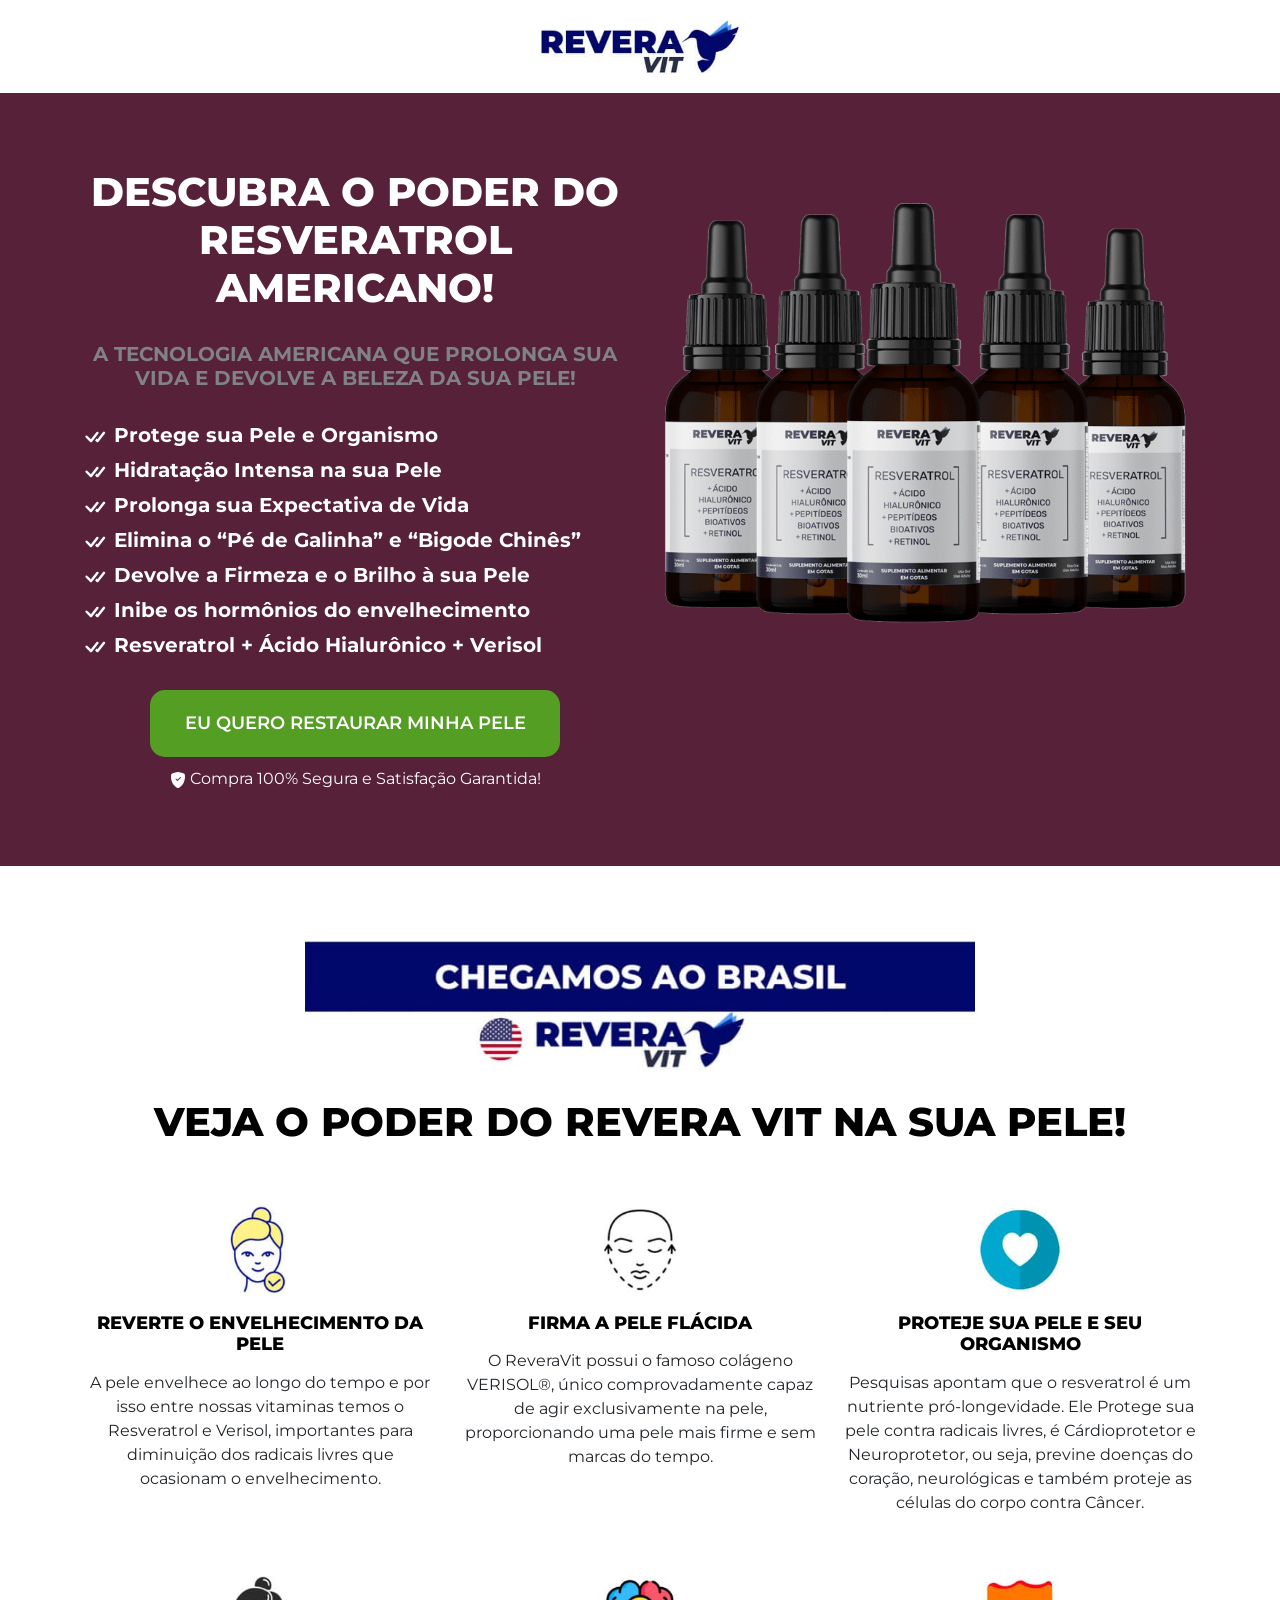
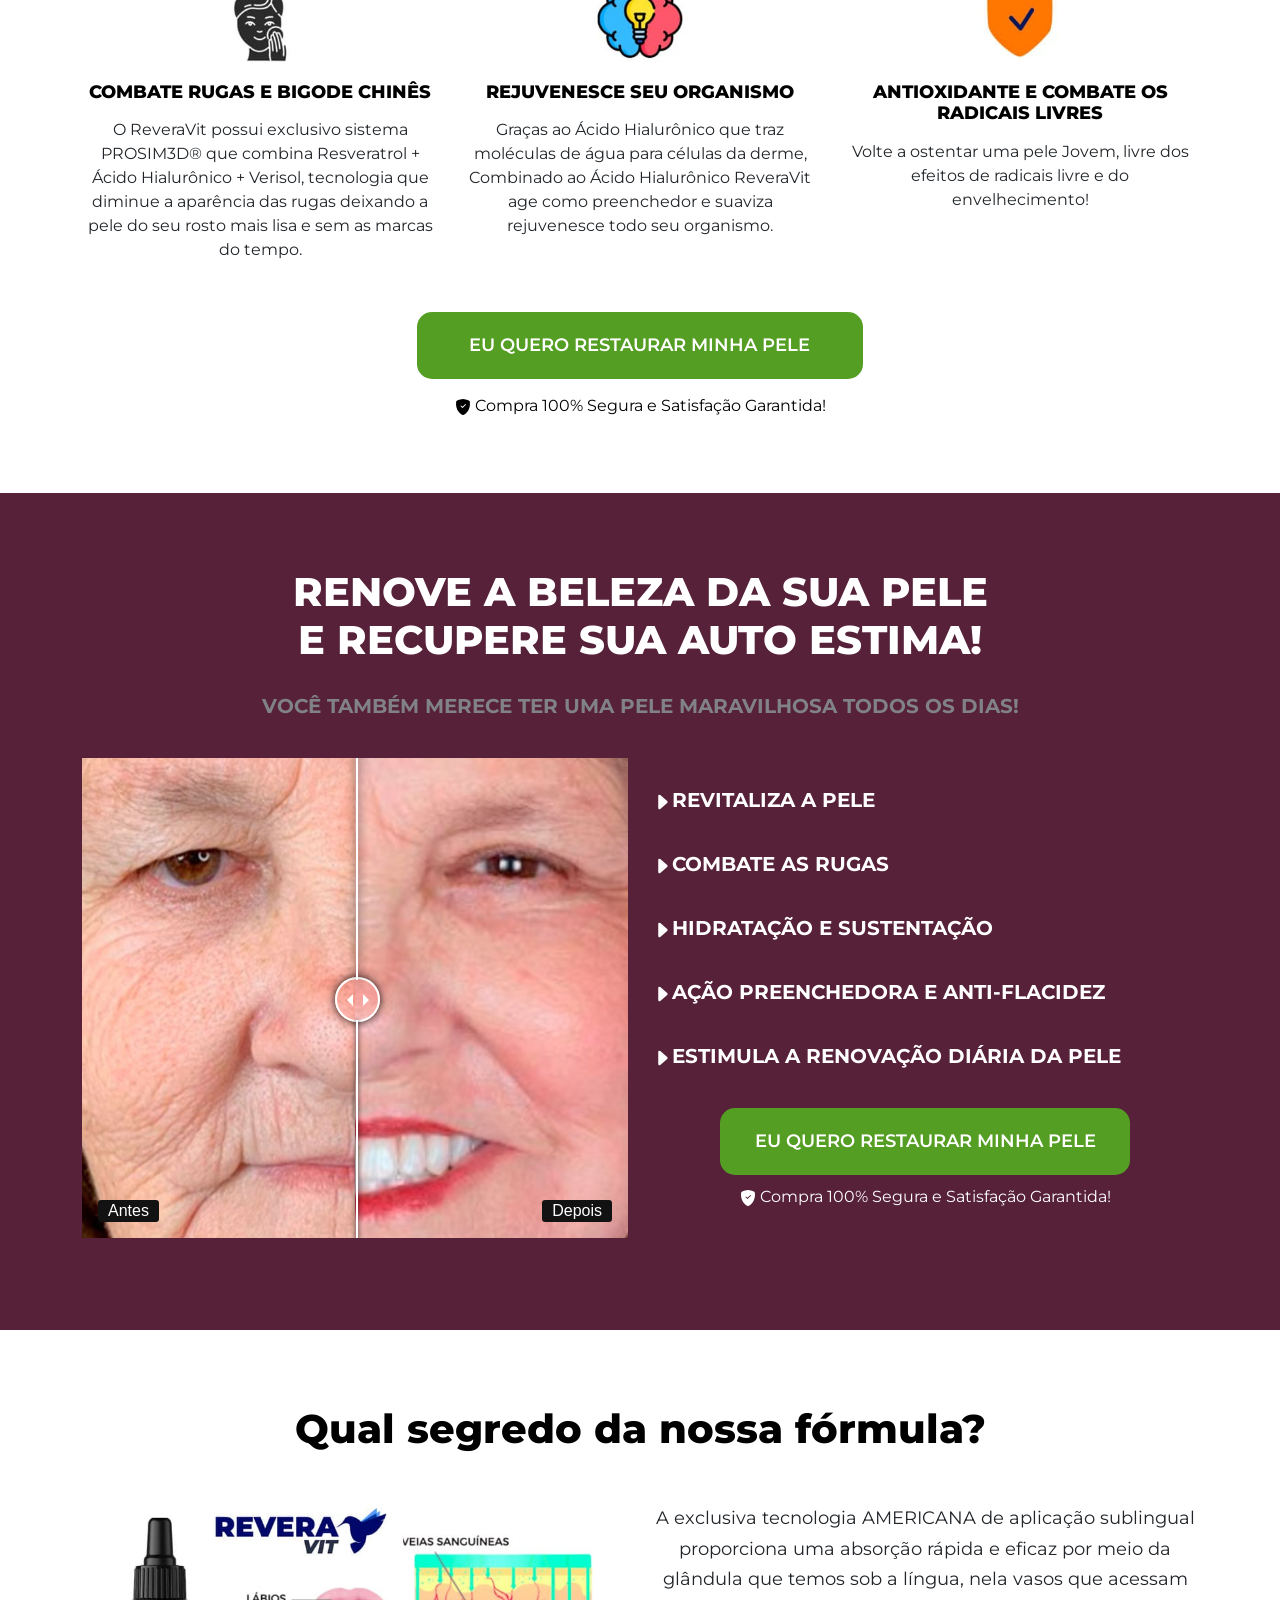
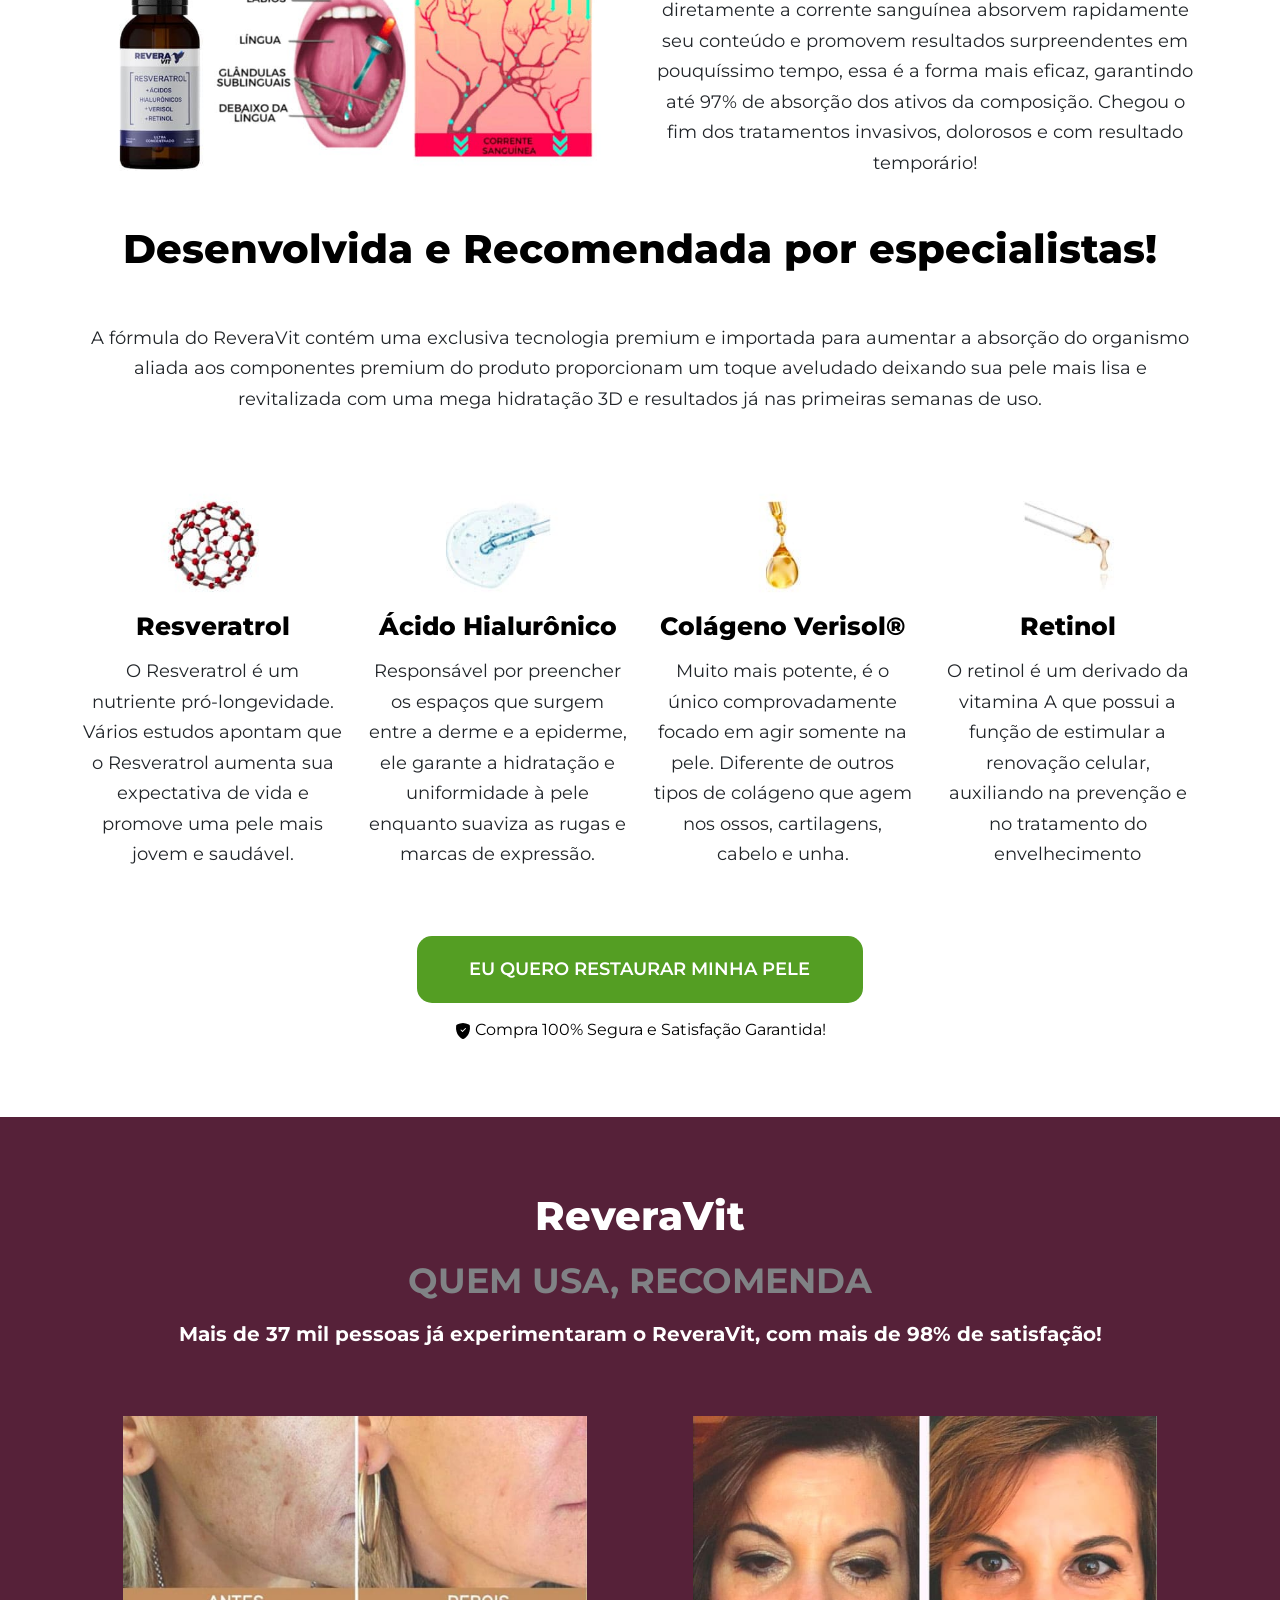
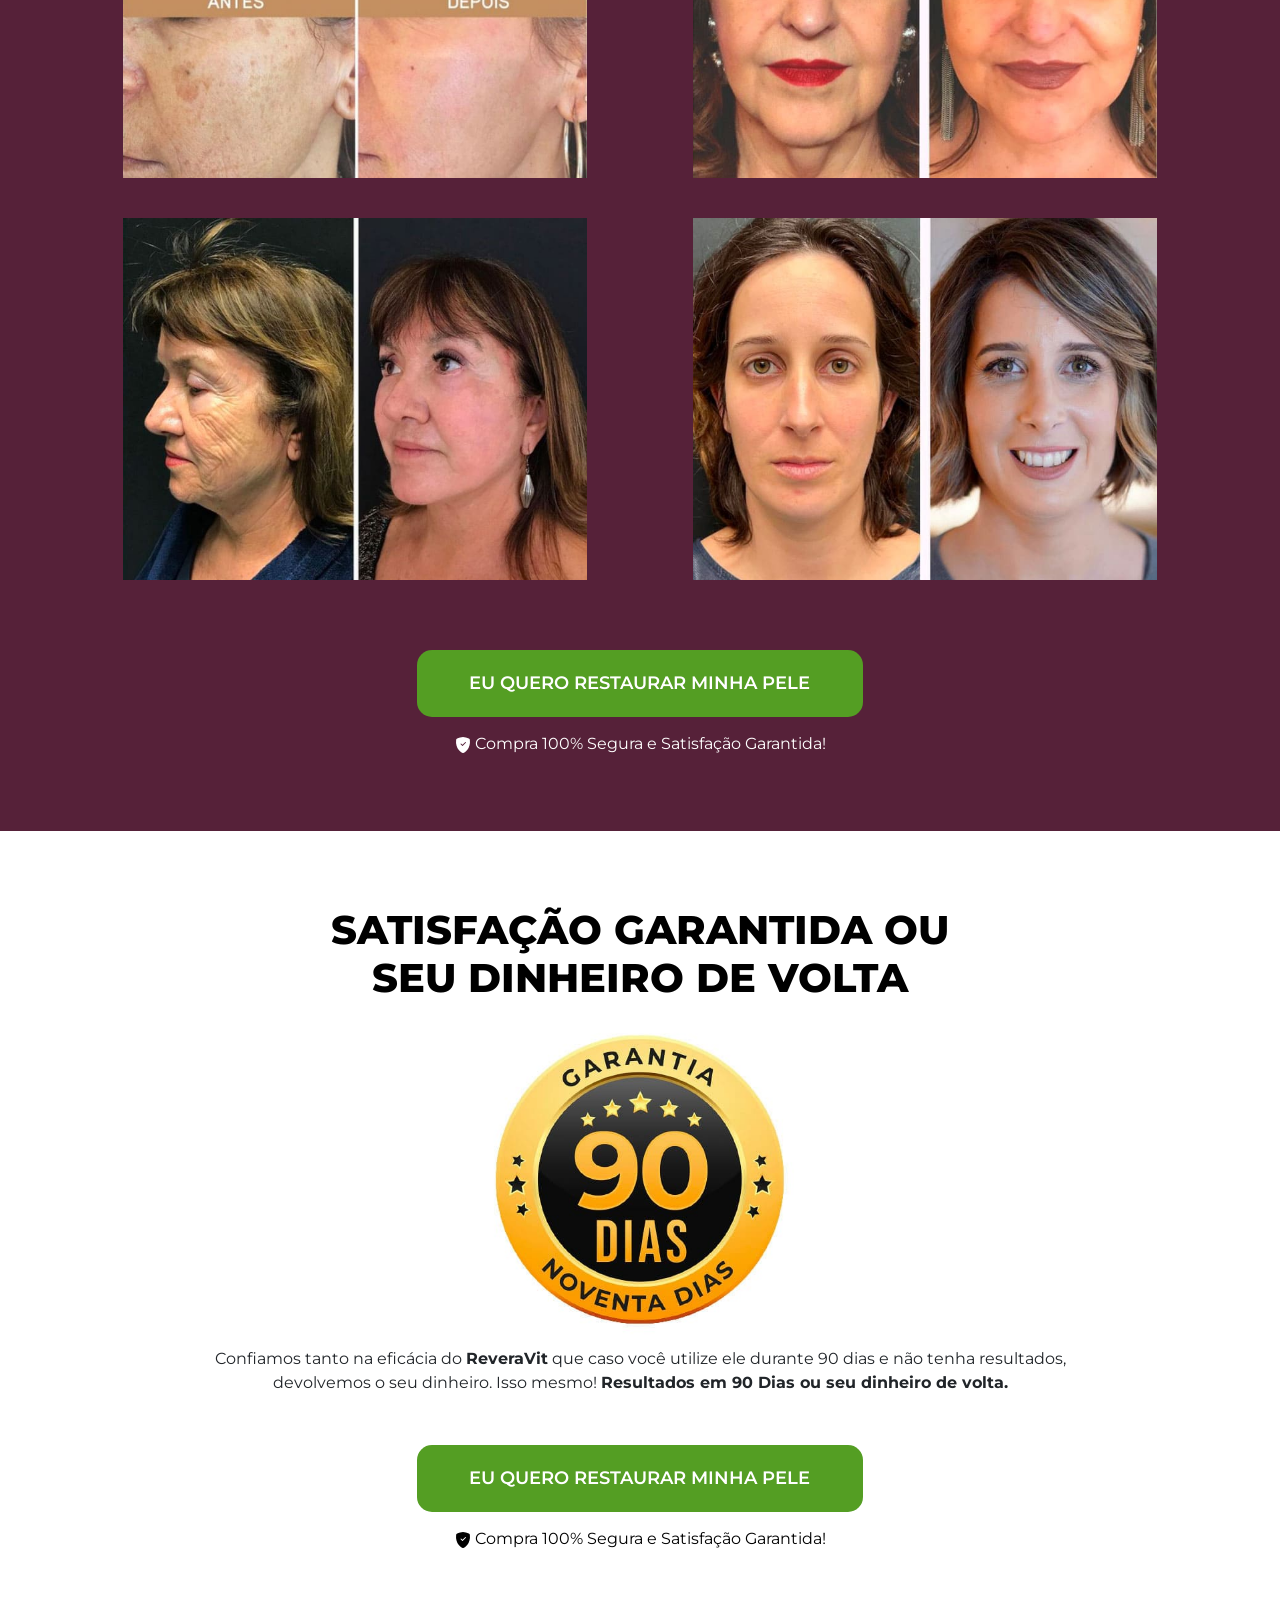
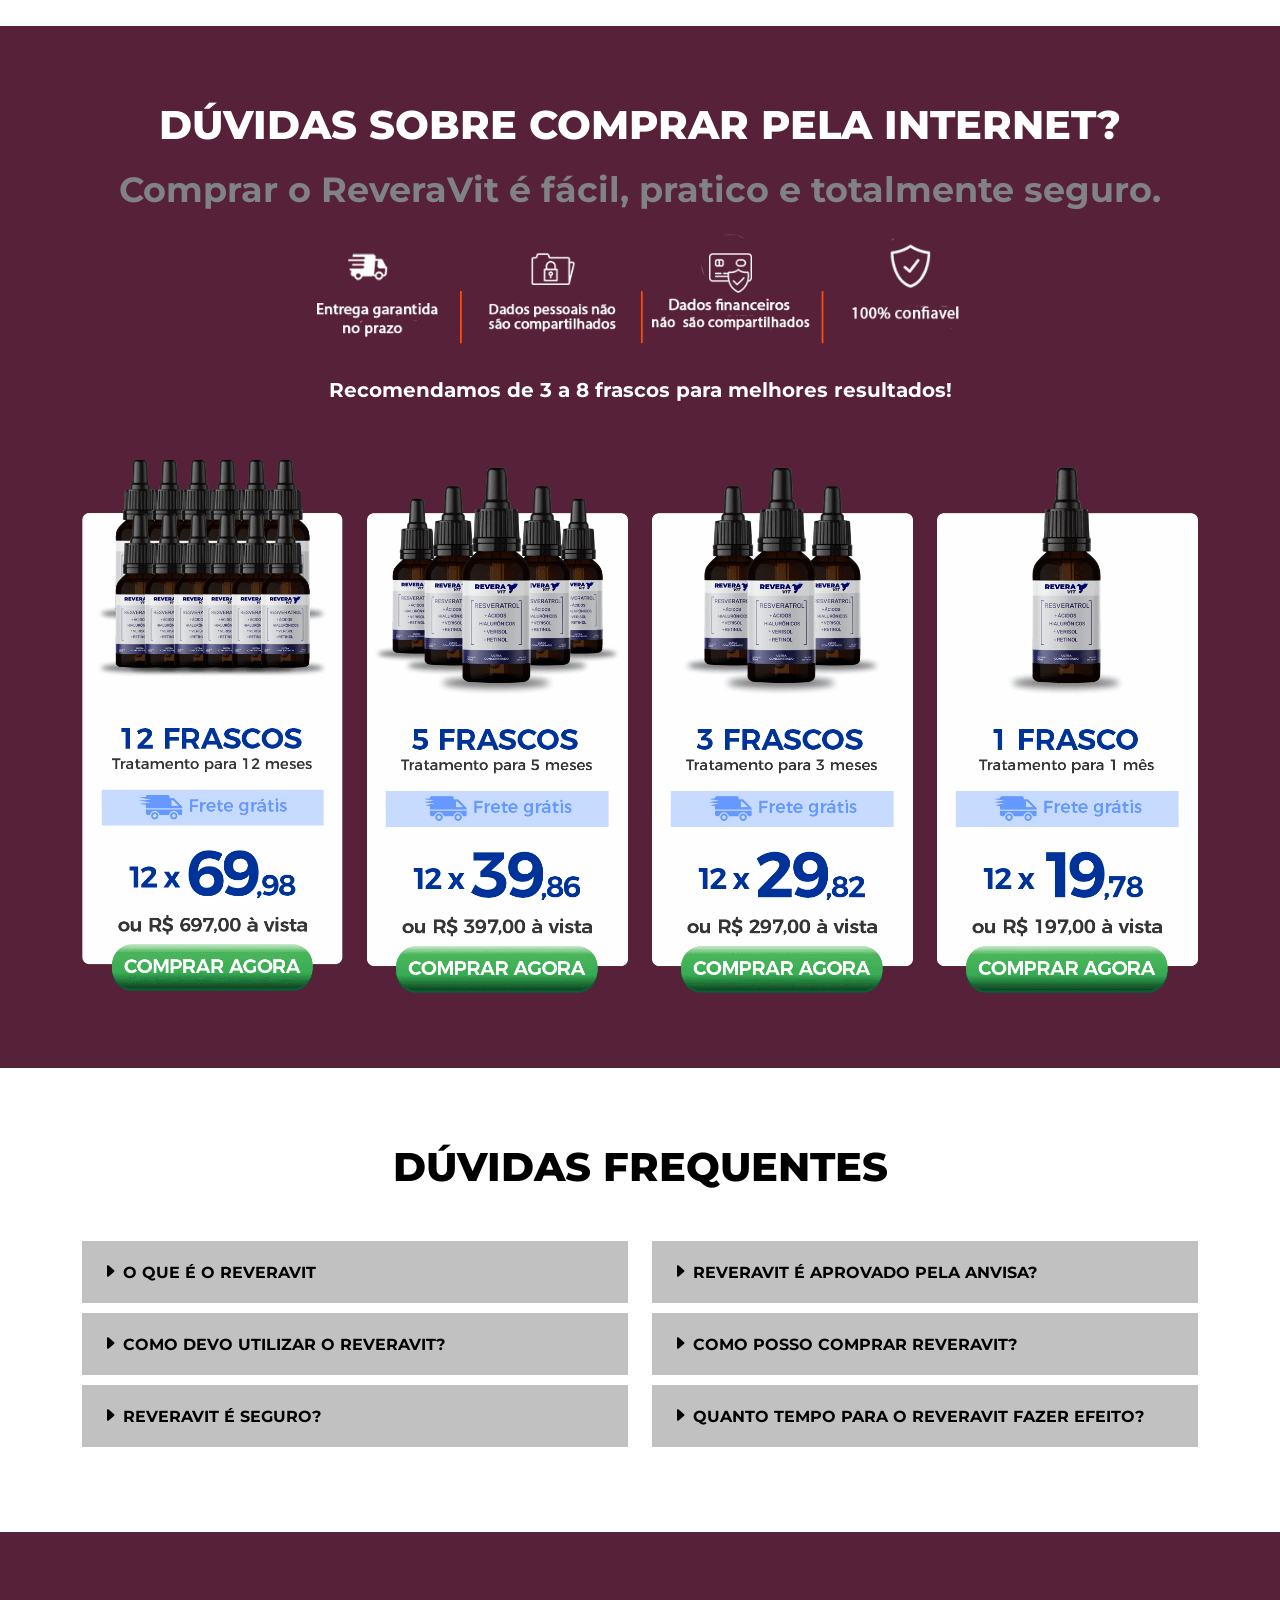
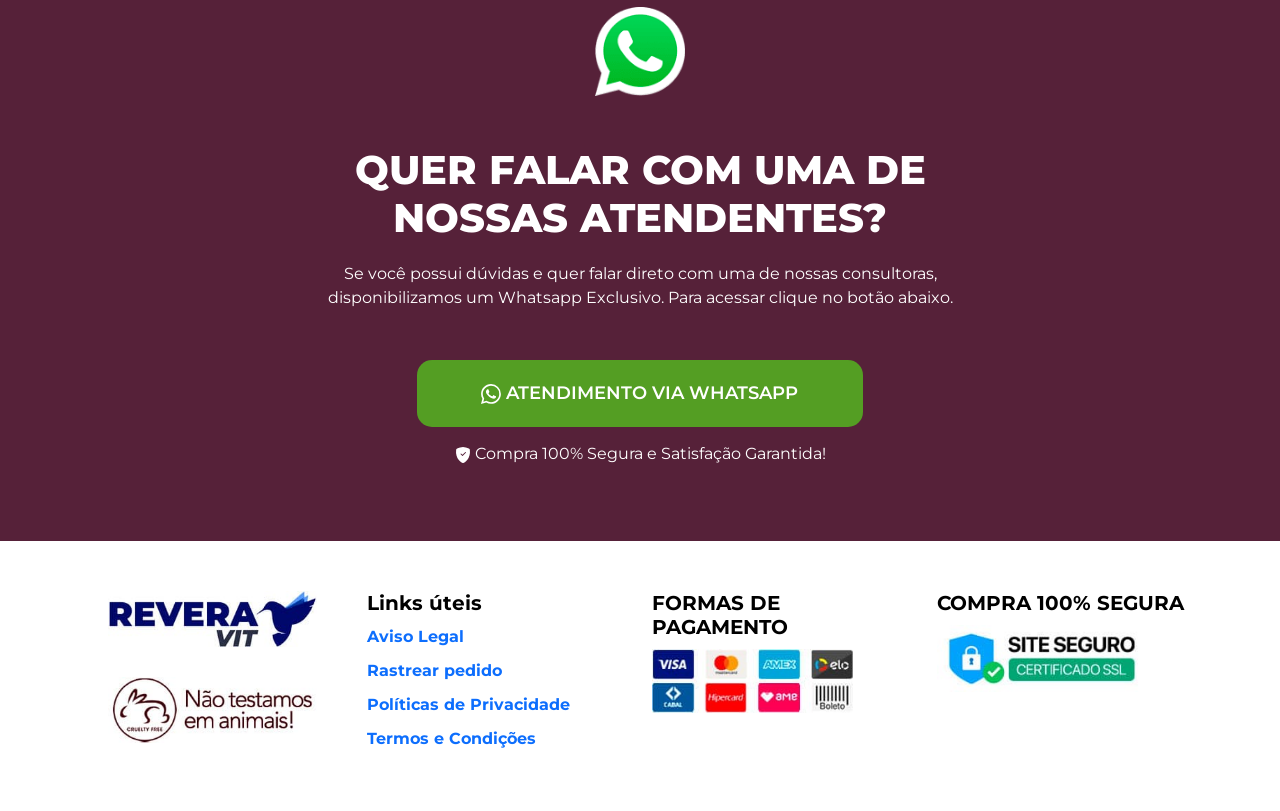
==== commit 037536c4: "Add files via upload" ====
--- a/index.html
+++ b/index.html
@@ -1,5 +1,3 @@
-
-
 
 
 <!doctype html>
@@ -7,369 +5,487 @@
 <head>
 <meta charset="UTF-8">
 <meta name="viewport" content="width=device-width, initial-scale=1">
-<link rel="shortcut icon" type="image/png" href="img/favicon.png"/>
-<title>Reveravit - Oferta especial</title>
-<link href="style.css" rel="stylesheet" type="text/css" media="all">
-<!-- Bootstrap !-->
-<link href="https://cdn.jsdelivr.net/npm/bootstrap@5.0.0/dist/css/bootstrap.min.css" rel="stylesheet" integrity="sha384-wEmeIV1mKuiNpC+IOBjI7aAzPcEZeedi5yW5f2yOq55WWLwNGmvvx4Um1vskeMj0" crossorigin="anonymous">
-<!-- Bootstrap !-->
-<link rel="preconnect" href="https://fonts.gstatic.com">
-<link href="https://fonts.googleapis.com/css2?family=Montserrat:ital,wght@0,100;0,200;0,300;0,400;0,500;0,600;0,700;0,800;0,900;1,100;1,200;1,300;1,400;1,500;1,600;1,700;1,800;1,900&display=swap" rel="stylesheet">
-	
-<!-- Colocar Pixel ou GTM entre essaas TAGS !-->
-	
-	<!-- Coloque seu código aqui! !-->
-	
-<!-- Colocar Pixel ou GTM entre essaas TAGS !-->
-	
+<title>Reveravit - Descubra o poder do Resveratrol Americano!</title>
+<link href="assets/style.css" rel="stylesheet" type="text/css" media="all">
+<!-- CSS Boostrap!-->
+<link href="https://cdn.jsdelivr.net/npm/bootstrap@5.2.0-beta1/dist/css/bootstrap.min.css" rel="stylesheet" integrity="sha384-0evHe/X+R7YkIZDRvuzKMRqM+OrBnVFBL6DOitfPri4tjfHxaWutUpFmBp4vmVor" crossorigin="anonymous">	
+<!-- CSS Boostrap!-->
+<!-- Google Fonts !-->
+<link rel="preconnect" href="https://fonts.googleapis.com">
+<link rel="preconnect" href="https://fonts.gstatic.com" crossorigin>
+<link href="https://fonts.googleapis.com/css2?family=Montserrat:ital,wght@0,100;0,200;0,300;0,400;0,500;0,600;0,700;0,800;0,900;1,100;1,200;1,300;1,400;1,500;1,600;1,700;1,800;1,900&display=swap" rel="stylesheet">	
+<!-- Google Fonts !-->
 </head>
 
 <body>
-	
-<!-- Colocar segunda parte GTM entre essaas TAGS !-->
-	
-	<!-- Caso uso eo GTM coloque a segunda parte do seu código aqui! !-->
-	
-<!-- Colocar segunda parte GTM entre essaas TAGS !-->
-
-  <script type="text/javascript" src="https://ajax.googleapis.com/ajax/libs/jquery/3.6.0/jquery.min.js"></script>
-  <script>
-    $(window).on('load', function () {
-
-      $.ajax({
-        url: "https://geolocation-db.com/jsonp",
-        jsonpCallback: "callback",
-        dataType: "jsonp",
-        success: function (location) {
-          var data = new Date(),
-            dia = data.getDate().toString().padStart(2, '0'),
-            mes = (data.getMonth() + 1).toString().padStart(2, '0'), //+1 pois no getMonth Janeiro começa com zero.
-            ano = data.getFullYear();
-          
-          data = dia + '/' + mes + '/' + ano;
-
-          //AQUI altera o texto ANTES do nome da cidade
-          textoAntesCidade = 'Você e algumas pessoas próximo a ';
-          //AQUI altera o texto DEPOIS do nome da cidade
-          textoDepoisCidade = ' foram selecionadas para ver esta OFERTA EXCLUSIVA! até o dia ';
-
-          mostrarData = true; //SE não quiser que a data apareça é só mudar o valor 'true' para 'false' e vice-versa para mostrar novamente 
-          
-          if(location.city)
-            $('#container-cidade').html(textoAntesCidade + location.city + textoDepoisCidade + (mostrarData ? data : ''));
-        }
-      });
-    });
-  </script>
-  <style>
-    #container-cidade {
-      padding: 1rem;
-      width: 100%;
-      /* AQUI altera a cor de fundo da caixa */
-      background-color: #040464;
-      /* AQUI altera a cor da letra */
-      color: #FFFFFF;
-      display: inline-table;
-      /* AQUI altera o tamanho da letra */
-      font-size: 12px;
-      /* AQUI altera a altura da caixa */
-      height: 13px;
-      font-weight: bold;
-      z-index: 1;
-      position: inherit;
-      top: 0;
-      left: 0;
-      font-family: 'Lucida Sans', 'Lucida Sans Regular', 'Lucida Grande', 'Lucida Sans Unicode', Geneva, Verdana, sans-serif;
-      text-align: center;
-    }
-  </style>
-</head>
-
-<div id="container-cidade">Aguarde um momento...</div>	
-<!-- Topo oferta e pote extra !-->
-<section class="topoofertapoteextra" id="topoofertapoteextra">
-	<div class="container">
-		<div class="row">
-			<div class="col-md-12 col-lg-12 col-sm-12">
-				<img height="100%" width="100%" src="img/logo.jpg" class="logo img-fluid img-responsive">
-			</div>
+<!-- Header !-->
+<header class="header" id="header">
+	<div class="container">
+		<div class="row">
+			<div class="col-md-12 col-lg-12 col-sm-12">
+				<img src="img/logo.jpg" width="100%" height="100%" class="logo img-fluid">
+			</div>
+		</div>
+	</div>	
+</header>
+<!-- Header !-->
+	
+<!-- Conteúdo Geral !-->
+<main class="main" id="main">
+	
+<!-- Principal !-->
+<section class="principal" id="principal">
+	<div class="container">
+		<div class="row">
+			<div class="col-md-6 col-lg-6 col-sm-6">
+				<h1>DESCUBRA O PODER DO RESVERATROL AMERICANO!</h1>
+				<h2>A TECNOLOGIA AMERICANA QUE PROLONGA SUA VIDA E DEVOLVE A BELEZA DA SUA PELE!</h2>
+				<p><svg xmlns="http://www.w3.org/2000/svg" width="26" height="26" fill="currentColor" class="bi bi-check-all" viewBox="0 0 16 16">
+  <path d="M8.97 4.97a.75.75 0 0 1 1.07 1.05l-3.99 4.99a.75.75 0 0 1-1.08.02L2.324 8.384a.75.75 0 1 1 1.06-1.06l2.094 2.093L8.95 4.992a.252.252 0 0 1 .02-.022zm-.92 5.14.92.92a.75.75 0 0 0 1.079-.02l3.992-4.99a.75.75 0 1 0-1.091-1.028L9.477 9.417l-.485-.486-.943 1.179z"/>
+</svg> Protege sua Pele e Organismo</p>
+				<p><svg xmlns="http://www.w3.org/2000/svg" width="26" height="26" fill="currentColor" class="bi bi-check-all" viewBox="0 0 16 16">
+  <path d="M8.97 4.97a.75.75 0 0 1 1.07 1.05l-3.99 4.99a.75.75 0 0 1-1.08.02L2.324 8.384a.75.75 0 1 1 1.06-1.06l2.094 2.093L8.95 4.992a.252.252 0 0 1 .02-.022zm-.92 5.14.92.92a.75.75 0 0 0 1.079-.02l3.992-4.99a.75.75 0 1 0-1.091-1.028L9.477 9.417l-.485-.486-.943 1.179z"/>
+</svg> Hidratação Intensa na sua Pele</p>
+				<p><svg xmlns="http://www.w3.org/2000/svg" width="26" height="26" fill="currentColor" class="bi bi-check-all" viewBox="0 0 16 16">
+  <path d="M8.97 4.97a.75.75 0 0 1 1.07 1.05l-3.99 4.99a.75.75 0 0 1-1.08.02L2.324 8.384a.75.75 0 1 1 1.06-1.06l2.094 2.093L8.95 4.992a.252.252 0 0 1 .02-.022zm-.92 5.14.92.92a.75.75 0 0 0 1.079-.02l3.992-4.99a.75.75 0 1 0-1.091-1.028L9.477 9.417l-.485-.486-.943 1.179z"/>
+</svg> Prolonga sua Expectativa de Vida</p>
+				<p><svg xmlns="http://www.w3.org/2000/svg" width="26" height="26" fill="currentColor" class="bi bi-check-all" viewBox="0 0 16 16">
+  <path d="M8.97 4.97a.75.75 0 0 1 1.07 1.05l-3.99 4.99a.75.75 0 0 1-1.08.02L2.324 8.384a.75.75 0 1 1 1.06-1.06l2.094 2.093L8.95 4.992a.252.252 0 0 1 .02-.022zm-.92 5.14.92.92a.75.75 0 0 0 1.079-.02l3.992-4.99a.75.75 0 1 0-1.091-1.028L9.477 9.417l-.485-.486-.943 1.179z"/>
+</svg> Elimina o “Pé de Galinha” e “Bigode Chinês”</p>
+				<p><svg xmlns="http://www.w3.org/2000/svg" width="26" height="26" fill="currentColor" class="bi bi-check-all" viewBox="0 0 16 16">
+  <path d="M8.97 4.97a.75.75 0 0 1 1.07 1.05l-3.99 4.99a.75.75 0 0 1-1.08.02L2.324 8.384a.75.75 0 1 1 1.06-1.06l2.094 2.093L8.95 4.992a.252.252 0 0 1 .02-.022zm-.92 5.14.92.92a.75.75 0 0 0 1.079-.02l3.992-4.99a.75.75 0 1 0-1.091-1.028L9.477 9.417l-.485-.486-.943 1.179z"/>
+</svg> Devolve a Firmeza e o Brilho à sua Pele</p>
+				<p><svg xmlns="http://www.w3.org/2000/svg" width="26" height="26" fill="currentColor" class="bi bi-check-all" viewBox="0 0 16 16">
+  <path d="M8.97 4.97a.75.75 0 0 1 1.07 1.05l-3.99 4.99a.75.75 0 0 1-1.08.02L2.324 8.384a.75.75 0 1 1 1.06-1.06l2.094 2.093L8.95 4.992a.252.252 0 0 1 .02-.022zm-.92 5.14.92.92a.75.75 0 0 0 1.079-.02l3.992-4.99a.75.75 0 1 0-1.091-1.028L9.477 9.417l-.485-.486-.943 1.179z"/>
+</svg> Inibe os hormônios do envelhecimento</p>
+				<p><svg xmlns="http://www.w3.org/2000/svg" width="26" height="26" fill="currentColor" class="bi bi-check-all" viewBox="0 0 16 16">
+  <path d="M8.97 4.97a.75.75 0 0 1 1.07 1.05l-3.99 4.99a.75.75 0 0 1-1.08.02L2.324 8.384a.75.75 0 1 1 1.06-1.06l2.094 2.093L8.95 4.992a.252.252 0 0 1 .02-.022zm-.92 5.14.92.92a.75.75 0 0 0 1.079-.02l3.992-4.99a.75.75 0 1 0-1.091-1.028L9.477 9.417l-.485-.486-.943 1.179z"/>
+</svg> Resveratrol + Ácido Hialurônico + Verisol</p>
+				
+				<!-- CTA!-->
+				<a href="#oferta" class="cta cta-principal pulsar">EU QUERO RESTAURAR MINHA PELE</a>
+				<span><svg xmlns="http://www.w3.org/2000/svg" width="16" height="16" fill="currentColor" class="bi bi-shield-fill-check" viewBox="0 0 16 16">
+  <path fill-rule="evenodd" d="M8 0c-.69 0-1.843.265-2.928.56-1.11.3-2.229.655-2.887.87a1.54 1.54 0 0 0-1.044 1.262c-.596 4.477.787 7.795 2.465 9.99a11.777 11.777 0 0 0 2.517 2.453c.386.273.744.482 1.048.625.28.132.581.24.829.24s.548-.108.829-.24a7.159 7.159 0 0 0 1.048-.625 11.775 11.775 0 0 0 2.517-2.453c1.678-2.195 3.061-5.513 2.465-9.99a1.541 1.541 0 0 0-1.044-1.263 62.467 62.467 0 0 0-2.887-.87C9.843.266 8.69 0 8 0zm2.146 5.146a.5.5 0 0 1 .708.708l-3 3a.5.5 0 0 1-.708 0l-1.5-1.5a.5.5 0 1 1 .708-.708L7.5 7.793l2.646-2.647z"/>
+</svg> Compra 100% Segura e Satisfação Garantida!</span>
+				<!-- CTA!-->
+				
+			</div>
+			<div class="col-md-6 col-lg-6 col-sm-6">
+				<img src="img/frascos-principal.png" width="100%" height="100%" class="potes-principal img-fluid">
+			</div>
+		</div>
+	</div>	
+</section>
+<!-- Principal !-->
+	
+<!-- Veja o poder !-->
+<section class="poder" id="poder">
+	<div class="container">
+		<div class="row">
+			<div class="col-md-12 col-lg-12 col-sm-12">
+				<img src="img/h1-poder.jpg" width="100%" height="100%" class="h1-poder img-fluid">
+				<h1>VEJA O PODER DO REVERA VIT NA SUA PELE!</h1>
+			</div>
+		</div>
+		<div class="row">
+			<div class="col-md-4 col-lg-4 col-sm-4 poder-item">
+				<img src="img/poder-icon1.jpg" width="100%" height="100%" class="icon-poder img-fluid">
+				<h2>REVERTE O ENVELHECIMENTO DA PELE</h2>
+				<p>A pele envelhece ao longo do tempo e por isso entre nossas vitaminas temos o Resveratrol e Verisol, importantes para diminuição dos radicais livres que ocasionam o envelhecimento.</p>
+			</div>
+			<div class="col-md-4 col-lg-4 col-sm-4 poder-item">
+				<img src="img/poder-icon2.jpg" width="100%" height="100%" class="icon-poder img-fluid">
+				<h2>FIRMA A PELE FLÁCIDA</h2>
+				<p>O ReveraVit possui o famoso colágeno VERISOL®, único comprovadamente capaz de agir exclusivamente na pele, proporcionando uma pele mais firme e sem marcas do tempo.</p>
+			</div>
+			<div class="col-md-4 col-lg-4 col-sm-4 poder-item">
+				<img src="img/poder-icon3.jpg" width="100%" height="100%" class="icon-poder img-fluid">
+				<h2>PROTEJE SUA PELE E SEU ORGANISMO</h2>
+				<p>Pesquisas apontam que o resveratrol é um nutriente pró-longevidade. Ele Protege sua pele contra radicais livres, é Cárdioprotetor e Neuroprotetor, ou seja, previne doenças do coração, neurológicas e também proteje as células do corpo contra Câncer.</p>
+			</div>
+			<div class="col-md-4 col-lg-4 col-sm-4 poder-item">
+				<img src="img/poder-icon4.jpg" width="100%" height="100%" class="icon-poder img-fluid">
+				<h2>COMBATE RUGAS E BIGODE CHINÊS</h2>
+				<p>O ReveraVit possui exclusivo sistema PROSIM3D® que combina Resveratrol + Ácido Hialurônico + Verisol, tecnologia que diminue a aparência das rugas deixando a pele do seu rosto mais lisa e sem as marcas do tempo.</p>
+			</div>
+			<div class="col-md-4 col-lg-4 col-sm-4 poder-item">
+				<img src="img/poder-icon5.jpg" width="100%" height="100%" class="icon-poder img-fluid">
+				<h2>REJUVENESCE SEU ORGANISMO</h2>
+				<p>Graças ao Ácido Hialurônico que traz moléculas de água para células da derme, Combinado ao Ácido Hialurônico ReveraVit age como preenchedor e suaviza rejuvenesce todo seu organismo.</p>
+			</div>
+			<div class="col-md-4 col-lg-4 col-sm-4 poder-item">
+				<img src="img/poder-icon6.jpg" width="100%" height="100%" class="icon-poder img-fluid">
+				<h2>ANTIOXIDANTE E COMBATE OS RADICAIS LIVRES</h2>
+				<p>Volte a ostentar uma pele Jovem, livre dos efeitos de radicais livre e do envelhecimento!</p>
+			</div>
+		</div>
+		<div class="row">
+			<div class="col-md-12 col-lg-12 col-sm-12">
+				<!-- CTA!-->
+				<a href="#oferta" class="cta cta-poder pulsar">EU QUERO RESTAURAR MINHA PELE</a>
+				<span><svg xmlns="http://www.w3.org/2000/svg" width="16" height="16" fill="currentColor" class="bi bi-shield-fill-check" viewBox="0 0 16 16">
+  <path fill-rule="evenodd" d="M8 0c-.69 0-1.843.265-2.928.56-1.11.3-2.229.655-2.887.87a1.54 1.54 0 0 0-1.044 1.262c-.596 4.477.787 7.795 2.465 9.99a11.777 11.777 0 0 0 2.517 2.453c.386.273.744.482 1.048.625.28.132.581.24.829.24s.548-.108.829-.24a7.159 7.159 0 0 0 1.048-.625 11.775 11.775 0 0 0 2.517-2.453c1.678-2.195 3.061-5.513 2.465-9.99a1.541 1.541 0 0 0-1.044-1.263 62.467 62.467 0 0 0-2.887-.87C9.843.266 8.69 0 8 0zm2.146 5.146a.5.5 0 0 1 .708.708l-3 3a.5.5 0 0 1-.708 0l-1.5-1.5a.5.5 0 1 1 .708-.708L7.5 7.793l2.646-2.647z"/>
+</svg> Compra 100% Segura e Satisfação Garantida!</span>
+				<!-- CTA!-->
+			</div>
+		</div>
+	</div>	
+</section>
+<!-- Veja o poder !-->
+
+<!-- Antes e Depois !-->
+<section class="antes-depois" id="antes-depois">
+	<div class="container">
+		<div class="row">
+			<div class="col-md-12 col-lg-12 col-sm-12">
+				<h1>RENOVE A BELEZA DA SUA PELE <br>E RECUPERE SUA AUTO ESTIMA!</h1>
+				<h2>VOCÊ TAMBÉM MERECE TER UMA PELE MARAVILHOSA TODOS OS DIAS!</h2>
+			</div>
+		</div>
+		<div class="row">
+			<div class="col-md-6 col-lg-6 col-sm-6">
+				<iframe src="before-after/index.html" frameborder="0" allowfullscreen></iframe>
+			</div>
+			<div class="col-md-6 col-lg-6 col-sm-6">
+				<h3><svg xmlns="http://www.w3.org/2000/svg" width="20" height="20" fill="currentColor" class="bi bi-caret-right-fill" viewBox="0 0 16 16">
+  <path d="m12.14 8.753-5.482 4.796c-.646.566-1.658.106-1.658-.753V3.204a1 1 0 0 1 1.659-.753l5.48 4.796a1 1 0 0 1 0 1.506z"/>
+</svg>REVITALIZA A PELE</h3>
+				<h3><svg xmlns="http://www.w3.org/2000/svg" width="20" height="20" fill="currentColor" class="bi bi-caret-right-fill" viewBox="0 0 16 16">
+  <path d="m12.14 8.753-5.482 4.796c-.646.566-1.658.106-1.658-.753V3.204a1 1 0 0 1 1.659-.753l5.48 4.796a1 1 0 0 1 0 1.506z"/>
+</svg>COMBATE AS RUGAS</h3>
+				<h3><svg xmlns="http://www.w3.org/2000/svg" width="20" height="20" fill="currentColor" class="bi bi-caret-right-fill" viewBox="0 0 16 16">
+  <path d="m12.14 8.753-5.482 4.796c-.646.566-1.658.106-1.658-.753V3.204a1 1 0 0 1 1.659-.753l5.48 4.796a1 1 0 0 1 0 1.506z"/>
+</svg>HIDRATAÇÃO E SUSTENTAÇÃO</h3>
+				<h3><svg xmlns="http://www.w3.org/2000/svg" width="20" height="20" fill="currentColor" class="bi bi-caret-right-fill" viewBox="0 0 16 16">
+  <path d="m12.14 8.753-5.482 4.796c-.646.566-1.658.106-1.658-.753V3.204a1 1 0 0 1 1.659-.753l5.48 4.796a1 1 0 0 1 0 1.506z"/>
+</svg>AÇÃO PREENCHEDORA E ANTI-FLACIDEZ</h3>
+				<h3><svg xmlns="http://www.w3.org/2000/svg" width="20" height="20" fill="currentColor" class="bi bi-caret-right-fill" viewBox="0 0 16 16">
+  <path d="m12.14 8.753-5.482 4.796c-.646.566-1.658.106-1.658-.753V3.204a1 1 0 0 1 1.659-.753l5.48 4.796a1 1 0 0 1 0 1.506z"/>
+</svg>ESTIMULA A RENOVAÇÃO DIÁRIA DA PELE</h3>
+				
+				<!-- CTA!-->
+				<a href="#oferta" class="cta cta-principal pulsar">EU QUERO RESTAURAR MINHA PELE</a>
+				<span><svg xmlns="http://www.w3.org/2000/svg" width="16" height="16" fill="currentColor" class="bi bi-shield-fill-check" viewBox="0 0 16 16">
+  <path fill-rule="evenodd" d="M8 0c-.69 0-1.843.265-2.928.56-1.11.3-2.229.655-2.887.87a1.54 1.54 0 0 0-1.044 1.262c-.596 4.477.787 7.795 2.465 9.99a11.777 11.777 0 0 0 2.517 2.453c.386.273.744.482 1.048.625.28.132.581.24.829.24s.548-.108.829-.24a7.159 7.159 0 0 0 1.048-.625 11.775 11.775 0 0 0 2.517-2.453c1.678-2.195 3.061-5.513 2.465-9.99a1.541 1.541 0 0 0-1.044-1.263 62.467 62.467 0 0 0-2.887-.87C9.843.266 8.69 0 8 0zm2.146 5.146a.5.5 0 0 1 .708.708l-3 3a.5.5 0 0 1-.708 0l-1.5-1.5a.5.5 0 1 1 .708-.708L7.5 7.793l2.646-2.647z"/>
+</svg> Compra 100% Segura e Satisfação Garantida!</span>				
+				<!-- CTA!-->
+			</div>
+		</div>
+	</div>	
+</section>
+<!-- Antes e Depois !-->
+	
+<!-- Fórmula !-->
+<section class="formula" id="formula">
+	<div class="container">
+		<div class="row">
+			<div class="col-md-12 col-lg-12 col-sm-12">
+				<h1>Qual segredo da nossa fórmula?</h1>
+			</div>
+		</div>
+		<div class="row">
+			<div class="col-md-6 col-lg-6 col-sm-6">
+				<img src="img/frasco-formula.jpg" width="100%" height="100%" class="frasco-formula img-fluid">
+			</div>
+			<div class="col-md-6 col-lg-6 col-sm-6">
+				<p>A exclusiva tecnologia AMERICANA de aplicação sublingual proporciona uma absorção rápida e eficaz por meio da glândula que temos sob a língua, nela vasos que acessam diretamente a corrente sanguínea absorvem rapidamente seu conteúdo e promovem resultados surpreendentes em pouquíssimo tempo, essa é a forma mais eficaz, garantindo até 97% de absorção dos ativos da composição. Chegou o fim dos tratamentos invasivos, dolorosos e com resultado temporário!</p>
+			</div>
+		</div>
+		<div class="row">
+			<h1 style="margin-top: 30px;">Desenvolvida e Recomendada por especialistas!</h1>
+			<p>A fórmula do ReveraVit contém uma exclusiva tecnologia premium e importada para aumentar a absorção do organismo aliada aos componentes premium do produto proporcionam um toque aveludado deixando sua pele mais lisa e revitalizada com uma mega hidratação 3D e resultados já nas primeiras semanas de uso.</p>
+		</div>
+		<div class="row">
+			<div class="col-md-3 col-lg-3 col-sm-3">
+				<img src="img/icon-formula1.jpg" width="100%" height="100%" class="icon-formula img-fluid">
+				<h2>Resveratrol</h2>
+				<p>O Resveratrol é um nutriente pró-longevidade. Vários estudos apontam que o Resveratrol aumenta sua expectativa de vida e promove uma pele mais jovem e saudável.</p>
+			</div>
+			<div class="col-md-3 col-lg-3 col-sm-3">
+				<img src="img/icon-formula2.jpg" width="100%" height="100%" class="icon-formula img-fluid">
+				<h2>Ácido Hialurônico</h2>
+				<p>Responsável por preencher os espaços que surgem entre a derme e a epiderme, ele garante a hidratação e uniformidade à pele enquanto suaviza as rugas e marcas de expressão.</p>
+			</div>
+			<div class="col-md-3 col-lg-3 col-sm-3">
+				<img src="img/icon-formula3.jpg" width="100%" height="100%" class="icon-formula img-fluid">
+				<h2>Colágeno Verisol®</h2>
+				<p>Muito mais potente, é o único comprovadamente focado em agir somente na pele. Diferente de outros tipos de colágeno que agem nos ossos, cartilagens, cabelo e unha.</p>
+			</div>
+			<div class="col-md-3 col-lg-3 col-sm-3">
+				<img src="img/icon-formula4.jpg" width="100%" height="100%" class="icon-formula img-fluid">
+				<h2>Retinol</h2>
+				<p>O retinol é um derivado da vitamina A que possui a função de estimular a renovação celular, auxiliando na prevenção e no tratamento do envelhecimento</p>
+			</div>
+		</div>
+		<div class="row">
+			<div class="col-md-12 col-lg-12 col-sm-12">
+				<!-- CTA!-->
+				<a href="#oferta" class="cta cta-formula pulsar">EU QUERO RESTAURAR MINHA PELE</a>
+				<span><svg xmlns="http://www.w3.org/2000/svg" width="16" height="16" fill="currentColor" class="bi bi-shield-fill-check" viewBox="0 0 16 16">
+  <path fill-rule="evenodd" d="M8 0c-.69 0-1.843.265-2.928.56-1.11.3-2.229.655-2.887.87a1.54 1.54 0 0 0-1.044 1.262c-.596 4.477.787 7.795 2.465 9.99a11.777 11.777 0 0 0 2.517 2.453c.386.273.744.482 1.048.625.28.132.581.24.829.24s.548-.108.829-.24a7.159 7.159 0 0 0 1.048-.625 11.775 11.775 0 0 0 2.517-2.453c1.678-2.195 3.061-5.513 2.465-9.99a1.541 1.541 0 0 0-1.044-1.263 62.467 62.467 0 0 0-2.887-.87C9.843.266 8.69 0 8 0zm2.146 5.146a.5.5 0 0 1 .708.708l-3 3a.5.5 0 0 1-.708 0l-1.5-1.5a.5.5 0 1 1 .708-.708L7.5 7.793l2.646-2.647z"/>
+</svg> Compra 100% Segura e Satisfação Garantida!</span>				
+				<!-- CTA!-->			
+			</div>
+		</div>
+	</div>	
+</section>
+<!-- Fórmula !-->
+	
+<!-- Resultados !-->
+<section class="resultados" id="resultados">
+	<div class="container">
+		<div class="row">
+			<div class="col-md-12 col-lg-12 col-sm-12">
+				<h1>ReveraVit</h1>
+				<h2>QUEM USA, RECOMENDA</h2>
+				<h3>Mais de 37 mil pessoas já experimentaram o ReveraVit, com mais de 98% de satisfação!</h3>
+			</div>
+		</div>
+		<div class="row">
+			<div class="col-md-6 col-lg-6 col-sm-6">
+				<img src="img/resultado1.jpg" width="100%" height="100%" class="foto-resultado img-fluid">
+			</div>
+			<div class="col-md-6 col-lg-6 col-sm-6">
+				<img src="img/resultado2.jpg" width="100%" height="100%" class="foto-resultado img-fluid">
+			</div>
+			<div class="col-md-6 col-lg-6 col-sm-6">
+				<img src="img/resultado3.jpg" width="100%" height="100%" class="foto-resultado img-fluid">
+			</div>
+			<div class="col-md-6 col-lg-6 col-sm-6">
+				<img src="img/resultado4.jpg" width="100%" height="100%" class="foto-resultado img-fluid">
+			</div>
+		</div>
+		<div class="row">
+			<div class="col-md-12 col-lg-12 col-sm-12">
+				<!-- CTA!-->
+				<a href="#oferta" class="cta cta-resultados pulsar">EU QUERO RESTAURAR MINHA PELE</a>
+				<span><svg xmlns="http://www.w3.org/2000/svg" width="16" height="16" fill="currentColor" class="bi bi-shield-fill-check" viewBox="0 0 16 16">
+  <path fill-rule="evenodd" d="M8 0c-.69 0-1.843.265-2.928.56-1.11.3-2.229.655-2.887.87a1.54 1.54 0 0 0-1.044 1.262c-.596 4.477.787 7.795 2.465 9.99a11.777 11.777 0 0 0 2.517 2.453c.386.273.744.482 1.048.625.28.132.581.24.829.24s.548-.108.829-.24a7.159 7.159 0 0 0 1.048-.625 11.775 11.775 0 0 0 2.517-2.453c1.678-2.195 3.061-5.513 2.465-9.99a1.541 1.541 0 0 0-1.044-1.263 62.467 62.467 0 0 0-2.887-.87C9.843.266 8.69 0 8 0zm2.146 5.146a.5.5 0 0 1 .708.708l-3 3a.5.5 0 0 1-.708 0l-1.5-1.5a.5.5 0 1 1 .708-.708L7.5 7.793l2.646-2.647z"/>
+</svg> Compra 100% Segura e Satisfação Garantida!</span>				
+				<!-- CTA!-->			
+			</div>
+		</div>
+	</div>	
+</section>
+<!-- Resultados !-->
+	
+<!-- Garantia !-->
+<section class="garantia" id="garantia">
+	<div class="container">
+		<div class="row">
+			<div class="col-md-12 col-lg-12 col-sm-12">
+				<h1>SATISFAÇÃO GARANTIDA OU <br>SEU DINHEIRO DE VOLTA</h1>
+				<img src="img/selo-garantia.jpg" width="100%" height="100%" class="selo-garantia img-fluid">
+				<p>Confiamos tanto na eficácia do <b>ReveraVit</b> que caso você utilize ele durante 90 dias e não tenha resultados, <br>devolvemos o seu dinheiro. Isso mesmo! <b>Resultados em 90 Dias ou seu dinheiro de volta.</b></p>
+				<!-- CTA!-->
+				<a href="#oferta" class="cta cta-garantia pulsar">EU QUERO RESTAURAR MINHA PELE</a>
+				<span><svg xmlns="http://www.w3.org/2000/svg" width="16" height="16" fill="currentColor" class="bi bi-shield-fill-check" viewBox="0 0 16 16">
+  <path fill-rule="evenodd" d="M8 0c-.69 0-1.843.265-2.928.56-1.11.3-2.229.655-2.887.87a1.54 1.54 0 0 0-1.044 1.262c-.596 4.477.787 7.795 2.465 9.99a11.777 11.777 0 0 0 2.517 2.453c.386.273.744.482 1.048.625.28.132.581.24.829.24s.548-.108.829-.24a7.159 7.159 0 0 0 1.048-.625 11.775 11.775 0 0 0 2.517-2.453c1.678-2.195 3.061-5.513 2.465-9.99a1.541 1.541 0 0 0-1.044-1.263 62.467 62.467 0 0 0-2.887-.87C9.843.266 8.69 0 8 0zm2.146 5.146a.5.5 0 0 1 .708.708l-3 3a.5.5 0 0 1-.708 0l-1.5-1.5a.5.5 0 1 1 .708-.708L7.5 7.793l2.646-2.647z"/>
+</svg> Compra 100% Segura e Satisfação Garantida!</span>				
+				<!-- CTA!-->				
+			</div>
+		</div>
+	</div>	
+</section>
+<!-- Garantia !-->
+	
+<!-- Oferta !-->
+<section class="oferta" id="oferta">
+	<div class="container">
+		<div class="row">
+			<div class="col-md-12 col-lg-12 col-sm-12">
+				<h1>DÚVIDAS SOBRE COMPRAR PELA INTERNET?</h1>
+				<h2>Comprar o ReveraVit é fácil, pratico e totalmente seguro.</h2>
+				<img src="img/faixa-oferta.png" width="100%" height="100%" class="faixa-oferta img-fluid">
+				<p>Recomendamos de 3 a 8 frascos para melhores resultados!</p>
+			</div>
+		</div>
+		<div class="row">
+			
+			<div class="col-md-3 col-lg-3 col-sm-3">
+				<!-- Oferta 12 potes !-->
+				<a href="LINK AQUI" target="_blank">
+					<img src="img/of12p.png" width="100%" height="100%" class="banner-oferta img-fluid">
+				</a>
+				<!-- Oferta 12 potes !-->
+			</div>
+			
+			<div class="col-md-3 col-lg-3 col-sm-3">
+				<!-- Oferta 5 potes !-->
+				<a href="LINK AQUI" target="_blank">
+					<img src="img/of5p.png" width="100%" height="100%" class="banner-oferta img-fluid">
+				</a>
+				<!-- Oferta 5 potes !-->
+			</div>
+			
+			<div class="col-md-3 col-lg-3 col-sm-3">
+				<!-- Oferta 3 potes !-->
+				<a href="LINK AQUI" target="_blank">
+					<img src="img/of3p.png" width="100%" height="100%" class="banner-oferta img-fluid">
+				</a>	
+				<!-- Oferta 3 potes !-->
+			</div>
+			
+			<div class="col-md-3 col-lg-3 col-sm-3">
+				<!-- Oferta 1 pote !-->
+				<a href="LINK AQUI" target="_blank">
+					<img src="img/of1p.png" width="100%" height="100%" class="banner-oferta img-fluid">
+				</a>
+				<!-- Oferta 1 pote !-->
+			</div>
+			
+		</div>
+	</div>	
+</section>
+<!-- Oferta !-->
+	
+<!-- Faq !-->
+<section class="faq" id="faq">
+	<div class="container">
+		<div class="row">
+			<div class="col-md-12 col-lg-12 col-sm-12">
+				<h1>DÚVIDAS FREQUENTES</h1>
+			</div>
+				<div class="col-md-6 col-lg-6 col-sm-6">
+
+								<div class="faq-item">
+									<button class="accordion"><svg xmlns="http://www.w3.org/2000/svg" width="16" height="16" fill="currentColor" class="bi bi-caret-right-fill" viewBox="0 0 16 16">
+  							<path d="m12.14 8.753-5.482 4.796c-.646.566-1.658.106-1.658-.753V3.204a1 1 0 0 1 1.659-.753l5.48 4.796a1 1 0 0 1 0 1.506z"></path>
+						</svg> O que é o ReveraVit</button>
+									<div class="panel">
+										<p>Reveravit age diretamente na célula da cútis, proporcionando um tratamento de dentro para fora, sendo 100% absorvido pelo organismo graças ao VERISOL presente em sua composição, atuando diretamente na produção de colágeno, proporcionando uma pele firme e livre das rugas.</p>
+									</div>
+								</div>
+
+								<div class="faq-item">
+									<button class="accordion"><svg xmlns="http://www.w3.org/2000/svg" width="16" height="16" fill="currentColor" class="bi bi-caret-right-fill" viewBox="0 0 16 16">
+  							<path d="m12.14 8.753-5.482 4.796c-.646.566-1.658.106-1.658-.753V3.204a1 1 0 0 1 1.659-.753l5.48 4.796a1 1 0 0 1 0 1.506z"></path>
+						</svg>  Como devo utilizar o ReveraVit?</button>
+									<div class="panel">
+										<p>Tudo o que você precisará fazer é usar ReveraVit 2x ao dia. Sendo 10 gotas pela manhã e 10 à tarde.</p>
+									</div>
+								</div>
+
+								<div class="faq-item">
+									<button class="accordion"><svg xmlns="http://www.w3.org/2000/svg" width="16" height="16" fill="currentColor" class="bi bi-caret-right-fill" viewBox="0 0 16 16">
+  							<path d="m12.14 8.753-5.482 4.796c-.646.566-1.658.106-1.658-.753V3.204a1 1 0 0 1 1.659-.753l5.48 4.796a1 1 0 0 1 0 1.506z"></path>
+						</svg> ReveraVit é seguro?</button>
+									<div class="panel">
+										<p>Totalmente seguro, sem nenhuma contraindicação ou efeito colateral. No entanto, você não deve interromper o uso de remédios sem a autorização médica.</p>
+									</div>
+								</div>
+
+							</div>
+
+				<div class="col-md-6 col-lg-6 col-sm-6">
+
+					<div class="faq-item">
+						<button class="accordion"><svg xmlns="http://www.w3.org/2000/svg" width="16" height="16" fill="currentColor" class="bi bi-caret-right-fill" viewBox="0 0 16 16">
+  							<path d="m12.14 8.753-5.482 4.796c-.646.566-1.658.106-1.658-.753V3.204a1 1 0 0 1 1.659-.753l5.48 4.796a1 1 0 0 1 0 1.506z"></path>
+						</svg> ReveraVit é aprovado pela ANVISA?</button>
+						<div class="panel">
+							<p>Sim, o ReveraVit passou por rigorosos testes e foi aprovado pela ANVISA.</p>
+						</div>
+					</div>
+
+					<div class="faq-item">
+						<button class="accordion"><svg xmlns="http://www.w3.org/2000/svg" width="16" height="16" fill="currentColor" class="bi bi-caret-right-fill" viewBox="0 0 16 16">
+  							<path d="m12.14 8.753-5.482 4.796c-.646.566-1.658.106-1.658-.753V3.204a1 1 0 0 1 1.659-.753l5.48 4.796a1 1 0 0 1 0 1.506z"></path>
+						</svg> Como posso comprar ReveraVit?</button>
+						<div class="panel">
+							<p>Basta escolher o kit que mais combina com você. Reveravit pode ser pago a vista, através de boleto bancário, ou através de cartão de crédito parcelado em até 12x.</p>
+						</div>
+					</div>
+
+					<div class="faq-item">
+						<button class="accordion"><svg xmlns="http://www.w3.org/2000/svg" width="16" height="16" fill="currentColor" class="bi bi-caret-right-fill" viewBox="0 0 16 16">
+  							<path d="m12.14 8.753-5.482 4.796c-.646.566-1.658.106-1.658-.753V3.204a1 1 0 0 1 1.659-.753l5.48 4.796a1 1 0 0 1 0 1.506z"></path>
+						</svg> Quanto tempo para o ReveraVit fazer efeito?</button>
+						<div class="panel">
+							<p>É recomendando o uso por 3 meses consecutivos para obter os melhores resultados. No entanto, há relato de pessoas que já sentem uma boa diferença entre a 2 e 4 semanas.</p>
+						</div>
+					</div>
+
+				</div>
+
+				<script>
+					var acc = document.getElementsByClassName("accordion");
+					var i;
+
+					for (i = 0; i < acc.length; i++) {
+						acc[i].addEventListener("click", function() {
+							this.classList.toggle("active");
+							var panel = this.nextElementSibling;
+							if (panel.style.maxHeight) {
+							  panel.style.maxHeight = null;
+							} else {
+							  panel.style.maxHeight = panel.scrollHeight + "px";
+							} 
+						});
+					}
+				</script>			
 		</div>
 	</div>
-	
-	<div class="topo-icons">
-		<div class="container">
-			<div class="row">
+</section>
+<!-- Faq !-->
+	<STYLE>A {text-decoration: none;} </STYLE>
+<!-- WhatsApp !-->
+<section class="whatsapp" id="whatsapp">
+	<div class="container">
+		<div class="row">
+			<div class="col-md-12 col-lg-12 col-sm-12">
+				<img src="img/icon-wpp.png" width="100%" height="100%" class="icon-wpp img-fluid">
+				<h1>QUER FALAR COM UMA DE <br>NOSSAS ATENDENTES?</h1>
+				<p>Se você possui dúvidas e quer falar direto com uma de nossas consultoras, <br>disponibilizamos um Whatsapp Exclusivo. Para acessar clique no botão abaixo.</p>
 				
-				<div class="col-md-3 col-lg-3 col-sm-3">
-					<svg xmlns="http://www.w3.org/2000/svg" xmlns:xlink="http://www.w3.org/1999/xlink" id="Capa_1" x="0px" y="0px" viewBox="0 0 511.998 511.998" style="enable-background:new 0 				0 511.998 511.998;" xml:space="preserve">
-					<g>
-						<g>
-							<path d="M414.498,188.525h-32.234l9.712-111.509c0.018-0.202,0.021-0.401,0.022-0.6c0-0.017,0.002-0.033,0.002-0.05    c0-0.003,0-0.005,0-0.008c0-3.035-1.831-5.71-4.522-6.873c-0.023-0.01-0.045-0.022-0.068-0.032c-0.167-0.07-0.34-0.13-0.514-0.188    c-0.065-0.021-0.127-0.047-0.192-0.067c-0.142-0.043-0.288-0.077-0.433-0.112c-0.102-0.024-0.2-0.053-0.303-0.073    c-0.127-0.025-0.259-0.041-0.389-0.06c-0.122-0.018-0.242-0.039-0.365-0.05c-0.021-0.002-0.04-0.006-0.061-0.008    c-0.132-0.012-0.262-0.01-0.393-0.015c-0.088-0.003-0.174-0.013-0.262-0.013h-0.094c-0.008,0-0.016,0-0.023,0H231.01    c-4.14,0-7.5,3.36-7.5,7.5c0,4.13,3.36,7.5,7.5,7.5h145.313l-14.926,171.375c-0.002,0.013-0.002,0.026-0.004,0.039l-3.766,43.241    H97.018l4.359-44.998h49.621c4.143,0,7.5-3.358,7.5-7.5c0-4.142-3.357-7.5-7.5-7.5h-48.167l9.204-94.995h78.975    c4.143,0,7.5-3.358,7.5-7.5c0-4.142-3.357-7.5-7.5-7.5h-77.521l4.328-44.662h83.193c4.13,0,7.5-3.37,7.5-7.5    c0-4.14-3.37-7.5-7.5-7.5h-90c-0.004,0-0.007,0.001-0.011,0.001c-3.523-0.001-6.579,2.479-7.318,5.917    c-0.005,0.025-0.014,0.049-0.019,0.074c-0.038,0.187-0.063,0.378-0.088,0.57c-0.007,0.061-0.02,0.119-0.026,0.18    c-0.001,0.012-0.004,0.023-0.005,0.035l-5.124,52.885H7.5c-4.143,0-7.5,3.358-7.5,7.5c0,4.142,3.357,7.5,7.5,7.5h89.465    l-9.204,94.995H61.002c-4.143,0-7.5,3.358-7.5,7.5c0,4.142,3.357,7.5,7.5,7.5h25.306l-5.012,51.721    c-0.001,0.008-0.001,0.016-0.002,0.023l-7.749,79.979c-0.001,0.009-0.002,0.019-0.003,0.027l-0.003,0.029    c-0.01,0.104-0.009,0.206-0.015,0.31c-0.007,0.138-0.021,0.273-0.021,0.413c0,0.006,0.001,0.012,0.001,0.019    c0,0.193,0.014,0.383,0.028,0.573c0.006,0.061,0.004,0.123,0.011,0.183c0.02,0.194,0.053,0.385,0.088,0.575    c0.01,0.056,0.015,0.113,0.026,0.168c0.029,0.144,0.07,0.283,0.108,0.424c0.026,0.099,0.047,0.2,0.077,0.297    c0.009,0.027,0.021,0.053,0.029,0.081c0.363,1.116,0.979,2.118,1.783,2.936c0.015,0.015,0.027,0.032,0.042,0.046    c0.08,0.08,0.167,0.152,0.251,0.228c0.517,0.474,1.101,0.876,1.74,1.191c0.133,0.066,0.264,0.135,0.4,0.192    c0.041,0.018,0.085,0.03,0.127,0.046c0.188,0.075,0.377,0.147,0.572,0.208c0.018,0.005,0.035,0.008,0.053,0.014    c0.222,0.066,0.446,0.124,0.675,0.171c0.03,0.006,0.061,0.008,0.09,0.014c0.218,0.041,0.437,0.076,0.66,0.098    c0.005,0,0.009,0.001,0.014,0.002c0.246,0.024,0.49,0.036,0.732,0.036c0.003,0,0.007-0.001,0.011-0.001h33.388    c3.687,27.953,27.652,49.603,56.597,49.603c28.943,0,52.908-21.65,56.595-49.603H347.9c3.688,27.953,27.652,49.603,56.596,49.603    c28.943,0,52.91-21.65,56.598-49.603h33.396c0.005,0,0.011,0.001,0.016,0.001c0.25,0,0.496-0.015,0.74-0.039    c0.044-0.004,0.086-0.013,0.13-0.018c0.195-0.023,0.389-0.05,0.579-0.088c0.082-0.016,0.161-0.038,0.242-0.057    c0.147-0.034,0.295-0.07,0.439-0.113c0.098-0.029,0.193-0.063,0.289-0.096c0.123-0.042,0.246-0.086,0.367-0.135    c0.104-0.041,0.203-0.086,0.304-0.131c0.11-0.051,0.22-0.103,0.327-0.158c0.102-0.052,0.2-0.106,0.298-0.162    c0.103-0.06,0.205-0.122,0.306-0.186c0.094-0.06,0.188-0.121,0.278-0.185c0.102-0.071,0.199-0.146,0.298-0.222    c0.082-0.065,0.165-0.129,0.245-0.197c0.103-0.087,0.2-0.178,0.298-0.271c0.068-0.065,0.139-0.129,0.205-0.197    c0.104-0.106,0.203-0.218,0.302-0.331c0.053-0.061,0.108-0.12,0.159-0.182c0.11-0.136,0.21-0.276,0.31-0.417    c0.034-0.049,0.072-0.095,0.105-0.145c0.122-0.183,0.237-0.371,0.343-0.565c0.008-0.012,0.016-0.023,0.021-0.036    c0.113-0.208,0.217-0.421,0.31-0.641c0.026-0.063,0.046-0.128,0.071-0.191c0.061-0.155,0.121-0.31,0.172-0.471    c0.033-0.104,0.057-0.211,0.086-0.316c0.033-0.125,0.068-0.249,0.096-0.376c0.025-0.113,0.041-0.229,0.06-0.344    c0.017-0.101,0.039-0.2,0.052-0.303c0.318-2.548,6.191-49.667,8.814-80.135c0.003-0.029,0.004-0.059,0.007-0.088    c0.755-8.783,1.239-16.179,1.239-20.707C511.998,232.264,468.26,188.525,414.498,188.525z M380.957,203.527h30.683l-3.919,44.996    h-30.683L380.957,203.527z M171.008,428.129c-23.217,0-42.105-18.888-42.105-42.104s18.889-42.104,42.105-42.104    s42.104,18.888,42.104,42.104S194.224,428.129,171.008,428.129z M404.496,428.129c-23.216,0-42.103-18.888-42.103-42.104    s18.888-42.104,42.103-42.104c23.217,0,42.105,18.888,42.105,42.104S427.713,428.129,404.496,428.129z M487.863,378.522h-26.767    c-3.686-27.955-27.652-49.606-56.598-49.606c-28.944,0-52.91,21.652-56.596,49.606H227.604    c-3.686-27.955-27.651-49.606-56.596-49.606s-52.912,21.652-56.598,49.606H89.266l6.299-65.004H364.5v0.004    c0.004,0,0.007,0,0.011,0c0.251,0,0.5-0.014,0.746-0.039c0.046-0.004,0.091-0.014,0.137-0.02c0.196-0.023,0.391-0.051,0.583-0.089    c0.083-0.017,0.164-0.04,0.246-0.06c0.15-0.036,0.3-0.071,0.446-0.115c0.1-0.03,0.195-0.066,0.292-0.1    c0.126-0.044,0.252-0.087,0.374-0.137c0.105-0.043,0.206-0.091,0.308-0.139c0.111-0.051,0.222-0.102,0.329-0.158    c0.102-0.054,0.202-0.112,0.303-0.17c0.103-0.06,0.205-0.121,0.305-0.185c0.097-0.063,0.189-0.129,0.282-0.195    c0.099-0.07,0.195-0.142,0.291-0.217c0.086-0.069,0.171-0.14,0.255-0.213c0.095-0.082,0.188-0.166,0.278-0.253    c0.076-0.073,0.152-0.148,0.226-0.225c0.09-0.094,0.177-0.191,0.263-0.29c0.067-0.078,0.133-0.156,0.197-0.236    c0.083-0.105,0.162-0.213,0.24-0.322c0.059-0.082,0.116-0.164,0.172-0.248c0.073-0.113,0.143-0.229,0.21-0.347    c0.051-0.088,0.103-0.176,0.149-0.266c0.063-0.118,0.117-0.238,0.174-0.359c0.044-0.097,0.089-0.192,0.129-0.292    c0.049-0.118,0.09-0.239,0.133-0.36c0.037-0.107,0.076-0.214,0.109-0.324c0.033-0.116,0.06-0.235,0.09-0.353    c0.029-0.119,0.061-0.237,0.084-0.358c0.023-0.118,0.037-0.238,0.055-0.358c0.018-0.124,0.039-0.246,0.051-0.372    c0.002-0.018,0.006-0.035,0.007-0.053l3.759-43.15h38.762c22.979,0,33.343,11.906,44.314,24.512    c9.053,10.401,19.16,22.006,36.34,24.837C492.968,335.938,489.441,365.554,487.863,378.522z M496.432,297.838    c-11.145-2.272-18.002-10.107-26.309-19.651c-10.389-11.935-23.072-26.5-47.385-29.214l3.88-44.548    c39.764,5.881,70.38,40.229,70.38,81.602C496.998,288.838,496.788,292.922,496.432,297.838z"></path>
-						</g>
-					</g>
-					<g>
-						<g>
-							<path d="M171.008,358.524c-15.163,0-27.5,12.336-27.5,27.5s12.337,27.5,27.5,27.5c15.163,0,27.5-12.336,27.5-27.5    C198.508,370.861,186.171,358.524,171.008,358.524z M171.008,398.524c-6.893,0-12.5-5.607-12.5-12.5s5.607-12.5,12.5-12.5    s12.5,5.607,12.5,12.5S177.9,398.524,171.008,398.524z"></path>
-						</g>
-					</g>
-					<g>
-						<g>
-							<path d="M404.496,358.524c-15.163,0-27.5,12.336-27.5,27.5s12.337,27.5,27.5,27.5c15.163,0,27.5-12.336,27.5-27.5    C431.996,370.861,419.659,358.524,404.496,358.524z M404.496,398.524c-6.893,0-12.5-5.607-12.5-12.5s5.607-12.5,12.5-12.5    s12.5,5.607,12.5,12.5S411.389,398.524,404.496,398.524z"></path>
-						</g>
-					</g>
-					<g>
-						<g>
-							<path d="M71,188.527H34.334c-4.143,0-7.5,3.358-7.5,7.5c0,4.142,3.357,7.5,7.5,7.5H71c4.143,0,7.5-3.358,7.5-7.5    C78.5,191.885,75.143,188.527,71,188.527z"></path>
-						</g>
-					</g>
-				</svg>
-					<p>Entrega garantida no prazo e política de devolução.</p>
-				</div>
-				
-				<div class="col-md-3 col-lg-3 col-sm-3">
-					<svg xmlns="http://www.w3.org/2000/svg" id="Capa_1" viewBox="0 0 512 512"><g><g><path d="m472.61 72.263c-1.157-11.344-10.653-20.144-22.088-20.47-96.187-2.742-159.875-34.868-182.792-48.553-7.236-4.321-16.226-4.319-23.459 0-13.592 8.117-42.822 23.43-85.881 34.794-3.998 1.056-6.384 5.153-5.329 9.151s5.154 6.382 9.151 5.329c44.836-11.834 75.469-27.896 89.738-36.416 2.499-1.494 5.603-1.494 8.103 0 23.925 14.286 90.336 47.823 190.043 50.665 3.945.112 7.219 3.13 7.616 7.019 3.316 32.505 8.518 117.548-14.729 205.019-13.041 49.069-33.136 91.499-59.726 126.111-31.997 41.65-73.868 72.468-124.45 91.598-1.81.684-3.802.684-5.614 0-50.58-19.13-92.451-49.948-124.448-91.598-26.59-34.612-46.685-77.042-59.727-126.111-23.248-87.471-18.045-172.516-14.729-205.019.397-3.889 3.671-6.907 7.617-7.019 22.202-.633 44.289-2.866 65.649-6.639 4.072-.719 6.79-4.604 6.071-8.677-.719-4.072-4.603-6.792-8.676-6.071-20.642 3.646-41.997 5.805-63.47 6.417-11.435.326-20.931 9.126-22.089 20.47-3.399 33.322-8.728 120.527 15.155 210.385 13.553 50.992 34.521 95.198 62.324 131.388 33.719 43.891 77.803 76.353 131.024 96.481 2.614.99 5.361 1.484 8.107 1.484s5.492-.494 8.105-1.484c53.223-20.128 97.307-52.59 131.026-96.481 27.802-36.19 48.771-80.396 62.324-131.388 23.881-89.858 18.553-177.063 15.154-210.385z"></path><path d="m82.303 105.282c-2.148 21.063-7.628 95.732 12.074 172.237 10.824 42.028 27.566 78.384 49.76 108.06 26.999 36.098 62.284 62.569 104.878 78.679 2.252.851 4.618 1.277 6.985 1.277 2.366 0 4.734-.426 6.986-1.278 42.592-16.109 77.878-42.579 104.877-78.678 22.194-29.676 38.936-66.031 49.76-108.06 19.702-76.505 14.222-151.174 12.074-172.237-.998-9.781-9.184-17.368-19.041-17.649-76.094-2.169-126.434-27.56-144.544-38.374-6.237-3.726-13.986-3.725-20.223-.001-18.111 10.815-68.451 36.206-144.545 38.375-9.857.281-18.043 7.868-19.041 17.649zm171.265-43.167c.75-.448 1.591-.672 2.432-.672s1.682.224 2.433.673c19.118 11.417 72.182 38.217 151.796 40.487 2.368.067 4.332 1.872 4.569 4.198 2.085 20.438 7.405 92.883-11.678 166.982-22.996 89.293-71.926 148.665-145.431 176.465-1.088.414-2.288.413-3.377.001-73.506-27.802-122.436-87.173-145.432-176.466-19.083-74.098-13.763-146.543-11.678-166.982.237-2.325 2.201-4.131 4.57-4.198 79.613-2.27 132.677-29.07 151.796-40.488z"></path><path d="m256 351.411c34.163 0 66.352-16.672 86.106-44.597 2.388-3.376 1.587-8.048-1.789-10.437-3.375-2.389-8.049-1.588-10.437 1.789-16.951 23.963-44.57 38.27-73.88 38.27-49.863 0-90.429-40.566-90.429-90.429s40.566-90.429 90.429-90.429 90.429 40.566 90.429 90.429c0 7.798-.992 15.537-2.95 23.003-1.049 4 1.344 8.093 5.344 9.142 3.999 1.045 8.093-1.344 9.142-5.344 2.282-8.706 3.439-17.722 3.439-26.801 0-58.12-47.284-105.405-105.405-105.405s-105.405 47.284-105.405 105.405 47.286 105.404 105.406 105.404z"></path><path d="m295.272 193.426c-6.253.25-12.034 2.92-16.278 7.517l-37.607 40.731-9.312-8.999c-9.288-8.975-24.149-8.723-33.127.565-8.976 9.288-8.724 24.148.565 33.127l26.545 25.655c4.391 4.245 10.173 6.583 16.281 6.583.232 0 .464-.003.667-.01 6.266-.178 12.297-2.922 16.546-7.526l53.866-58.342c8.764-9.491 8.172-24.342-1.32-33.106-4.597-4.244-10.58-6.441-16.826-6.195zm7.143 29.143s-53.866 58.342-53.867 58.343c-3.21 3.477-8.684 3.628-12.083.343-.016-.016-26.545-25.656-26.545-25.656-3.352-3.24-3.443-8.601-.205-11.951 1.656-1.713 3.866-2.575 6.08-2.575 2.116 0 4.234.788 5.873 2.37 0 0 14.799 14.303 14.819 14.323 2.941 2.842 7.925 2.707 10.705-.304 0 0 42.669-46.213 42.804-46.359 7.232-7.832 19.87 3.398 12.419 11.466z"></path></g></g></svg>
-					<p>100% confiável compre com segurança.</p>
-				</div>
-				
-				<div class="col-md-3 col-lg-3 col-sm-3">
-					<svg xmlns="http://www.w3.org/2000/svg" xmlns:xlink="http://www.w3.org/1999/xlink" id="Capa_1" x="0px" y="0px" viewBox="0 0 512 512" style="enable-background:new 0 0 512 512;" xml:space="preserve">
-				<g>
-					<g>
-						<path d="M511.888,279.621c-0.182-3.186-2.359-5.907-5.427-6.784l-112.132-32.064c-1.348-0.386-2.775-0.386-4.123,0    l-112.132,32.064c-3.063,0.876-5.239,3.591-5.426,6.772c-0.079,1.358-1.798,33.743,11.568,74.601    c12.354,37.765,40.5,90.076,104.427,124.812c1.116,0.606,2.348,0.91,3.581,0.91c1.173,0,2.348-0.275,3.423-0.827    c64.085-32.867,92.291-85.336,104.667-123.565C513.682,314.253,511.968,281.015,511.888,279.621z M486.045,350.92    c-7.333,22.65-18.018,43.168-31.756,60.986c-16.383,21.247-37.213,38.727-61.965,52.006    c-45.776-25.888-77.279-64.159-93.669-113.811c-9.587-29.045-10.985-53.938-11.096-64.374l104.708-29.941l104.717,29.944    C496.898,296.271,495.561,321.525,486.045,350.92z"></path>
-					</g>
-				</g>
-				<g>
-					<g>
-						<path d="M473.35,296.717l-79.02-22.597c-1.348-0.386-2.776-0.386-4.124,0l-79.016,22.596c-3.535,1.011-5.816,4.435-5.388,8.085    c3.896,33.172,19.813,95.049,82.661,136.737c1.255,0.833,2.7,1.25,4.146,1.25c1.403,0,2.808-0.393,4.04-1.181    c62.393-39.889,78.214-102.849,82.091-136.828C479.156,301.135,476.877,297.726,473.35,296.717z M392.68,426.255    c-50.794-35.721-66.419-86.068-71.128-116.901l70.716-20.222l70.746,20.231C458.367,340.853,442.931,391.994,392.68,426.255z"></path>
-					</g>
-				</g>
-				<g>
-					<g>
-						<path d="M368.22,32.068H31.549C14.152,32.068,0,46.22,0,63.616v224.448c0,17.396,14.152,31.547,31.549,31.547h216.433    c4.143,0,7.5-3.358,7.5-7.5c0-4.142-3.358-7.5-7.501-7.5H31.549c-9.125,0-16.549-7.423-16.549-16.548V63.616    c0-9.125,7.424-16.548,16.549-16.548H368.22c9.125,0,16.549,7.423,16.549,16.548v152.303c0,4.142,3.357,7.5,7.5,7.5    s7.5-3.358,7.5-7.5V63.616C399.769,46.22,385.617,32.068,368.22,32.068z"></path>
-					</g>
-				</g>
-				<g>
-					<g>
-						<path d="M103.691,120.244H71.628c-12.976,0-23.532,10.557-23.532,23.532v16.033c0,12.975,10.556,23.532,23.532,23.532h32.063    c12.976,0,23.532-10.557,23.532-23.532v-16.033C127.223,130.8,116.666,120.244,103.691,120.244z M80.16,168.34h-8.532    c-4.705,0-8.532-3.828-8.532-8.532v-16.033c0-4.705,3.827-8.532,8.532-8.532h8.532V168.34z M112.224,159.808    c0,4.705-3.827,8.532-8.532,8.532h-8.532v-33.096h8.532c4.704,0,8.532,3.827,8.532,8.532V159.808z"></path>
-					</g>
-				</g>
-				<g>
-					<g>
-						<path d="M103.692,208.42H55.596c-4.143,0-7.5,3.358-7.5,7.5c0,4.142,3.357,7.5,7.5,7.5h48.096c4.143,0,7.5-3.358,7.5-7.5    C111.192,211.778,107.835,208.42,103.692,208.42z"></path>
-					</g>
-				</g>
-				<g>
-					<g>
-						<path d="M183.851,208.42h-48.096c-4.143,0-7.5,3.358-7.5,7.5c0,4.142,3.357,7.5,7.5,7.5h48.096c4.143,0,7.5-3.358,7.5-7.5    C191.351,211.778,187.994,208.42,183.851,208.42z"></path>
-					</g>
-				</g>
-				<g>
-					<g>
-						<path d="M215.916,248.5H55.596c-4.143,0-7.5,3.358-7.5,7.5s3.357,7.5,7.5,7.5h160.32c4.143,0,7.5-3.358,7.5-7.5    S220.059,248.5,215.916,248.5z"></path>
-					</g>
-				</g>
-				<g>
-					<g>
-						<path d="M264.013,208.42h-48.097c-4.143,0-7.5,3.358-7.5,7.5c0,4.142,3.357,7.5,7.5,7.5h48.097c4.143,0,7.5-3.358,7.5-7.5    C271.513,211.778,268.155,208.42,264.013,208.42z"></path>
-					</g>
-				</g>
-				<g>
-					<g>
-						<path d="M344.173,208.42h-48.096c-4.143,0-7.5,3.358-7.5,7.5c0,4.142,3.357,7.5,7.5,7.5h48.096c4.143,0,7.5-3.358,7.5-7.5    C351.672,211.778,348.316,208.42,344.173,208.42z"></path>
-					</g>
-				</g>
-				<g>
-					<g>
-						<path d="M312.108,80.163c-13.182,0-24.871,6.486-32.065,16.428c-7.194-9.942-18.883-16.428-32.065-16.428    c-21.816,0-39.563,17.749-39.563,39.563c0,21.816,17.748,39.564,39.563,39.564c13.182,0,24.871-6.486,32.065-16.428    c7.194,9.942,18.883,16.428,32.065,16.428c21.816,0,39.563-17.749,39.563-39.564C351.673,97.912,333.925,80.163,312.108,80.163z     M247.979,144.292c-13.545,0-24.564-11.02-24.564-24.565c0-13.545,11.02-24.564,24.564-24.564    c13.546,0,24.565,11.02,24.565,24.564C272.544,133.271,261.525,144.292,247.979,144.292z M312.108,144.292    c-13.545,0-24.564-11.02-24.564-24.565c0-13.545,11.02-24.564,24.564-24.564c13.544,0,24.564,11.02,24.564,24.564    C336.672,133.271,325.653,144.292,312.108,144.292z"></path>
-					</g>
-				</g>
-				</svg>
-					<p>Dados financeiros guardados não são compartilhados.</p>
-				</div>
-				
-				<div class="col-md-3 col-lg-3 col-sm-3">
-					<svg xmlns="http://www.w3.org/2000/svg" id="Capa_1" viewBox="0 0 512 512"><g><g><g><g><path d="m249.554 332.038c-2.002 0-3.929-.802-5.343-2.237l-26.429-26.835c-2.906-2.951-2.87-7.7.081-10.606 2.951-2.907 7.699-2.87 10.606.081l20.385 20.698 47.402-61.707c2.524-3.284 7.232-3.901 10.517-1.379 3.285 2.523 3.902 7.232 1.379 10.517l-52.649 68.538c-1.321 1.72-3.323 2.784-5.488 2.917-.155.008-.308.013-.461.013z"></path></g></g><g><g><path d="m357.222 306.23c-.76 0-1.532-.116-2.295-.361-3.944-1.267-6.114-5.49-4.848-9.434 7.706-23.999 8.829-43.786 8.812-53.445-.003-2.187-1.247-4.164-3.245-5.159-12.965-6.456-35.563-20.83-41.242-44.555-.501-2.095-2.368-3.558-4.54-3.558h-107.729c-2.172 0-4.039 1.463-4.54 3.558-5.679 23.724-28.277 38.098-41.242 44.555-1.998.995-3.242 2.971-3.245 5.158-.017 9.66 1.106 29.447 8.812 53.446 1.266 3.944-.904 8.167-4.848 9.434-3.943 1.266-8.167-.904-9.434-4.848-8.334-25.956-9.548-47.516-9.53-58.057.013-7.904 4.442-15.016 11.558-18.56 25.673-12.786 31.869-28.471 33.341-34.621 2.124-8.87 9.989-15.065 19.128-15.065h107.729c9.139 0 17.005 6.195 19.128 15.066 1.472 6.15 7.668 21.834 33.341 34.62 7.117 3.544 11.545 10.656 11.558 18.561.018 10.541-1.196 32.1-9.53 58.056-1.022 3.181-3.968 5.209-7.139 5.209z"></path></g><g><path d="m256 427.826c-4.308 0-8.615-1.253-12.292-3.761-36.299-24.755-63.888-54.86-82-89.478-1.92-3.67-.501-8.202 3.168-10.123 3.673-1.918 8.203-.5 10.123 3.168 16.958 32.412 42.918 60.687 77.161 84.04 2.297 1.566 5.383 1.567 7.68 0 34.202-23.325 60.143-51.561 77.102-83.924 1.921-3.669 6.456-5.085 10.124-3.162 3.669 1.922 5.085 6.455 3.162 10.124-18.113 34.566-45.68 64.629-81.936 89.355-3.676 2.507-7.984 3.761-12.292 3.761z"></path></g></g></g><g><g><path d="m7.5 90.262c-4.142 0-7.5-3.358-7.5-7.5v-10.802c0-20.769 16.897-37.666 37.666-37.666h126.262c18.064 0 33.626 12.88 37.002 30.625l1.714 9.01c.774 4.069-1.896 7.996-5.966 8.77-4.067.778-7.995-1.896-8.77-5.966l-1.714-9.01c-2.032-10.679-11.396-18.429-22.267-18.429h-126.261c-12.498 0-22.666 10.168-22.666 22.666v10.802c0 4.142-3.358 7.5-7.5 7.5z"></path></g><g><path d="m474.334 477.706h-436.668c-20.769 0-37.666-16.897-37.666-37.666v-299.542c0-20.769 16.897-37.666 37.666-37.666h436.668c20.769 0 37.666 16.897 37.666 37.666v299.542c0 20.769-16.897 37.666-37.666 37.666zm-436.668-359.874c-12.498 0-22.666 10.168-22.666 22.666v299.542c0 12.498 10.168 22.666 22.666 22.666h436.668c12.498 0 22.666-10.168 22.666-22.666v-299.542c0-12.498-10.168-22.666-22.666-22.666z"></path></g></g></g></svg>
-					<p>Dados pessoais sigilosos não são compartilhados.</p>
-				</div>
-				
-			</div>
-		</div>
-	</div>
-<svg id="arrow-down" xmlns="http://www.w3.org/2000/svg" width="100" height="100" fill="currentColor" class="bi bi-caret-down-fill" viewBox="0 0 16 16">
-  <path d="M7.247 11.14 2.451 5.658C1.885 5.013 2.345 4 3.204 4h9.592a1 1 0 0 1 .753 1.659l-4.796 5.48a1 1 0 0 1-1.506 0z"/>
-</svg>
-</section>
-<!-- Topo oferta e pote extra !-->
-
-<!-- Pote extra !-->
-<section class="poteextra" id="poteextra">
-	<div class="container">
-		<div class="row">
-			<h1 class="col-md-12 col-lg-12 col-sm-12">OFERTAS REVERAVIT FRASCOS EXTRAS</h1>
-			
-			<!-- Ofertas pote extra !-->
-			<div class="col-md-3 col-lg-3 col-sm-3">
-				
-				<!-- Link de Checkout Pague 1 leve 2 !-->
-				<a href="SEU LINK AQUI" target="_blank">
-					<img height="100%" width="100%" src="img/of1-bf.png" class="p1l2 img-fluid img-responsive">
-				</a>
-				<!-- Link de Checkout Pague 1 leve 2 !-->
-				
-			</div>
-			<div class="col-md-3 col-lg-3 col-sm-3">
-				
-				<!-- Link de Checkout Pague 3 leve 4 !-->
-				<a href="SEU LINK AQUI" target="_blank">
-					<img height="100%" width="100%" src="img/of2-bf.png" class="p3l5 img-fluid img-responsive">
-				</a>	
-				<!-- Link de Checkout Pague 3 leve 4 !-->
-				
-			</div>
-			<div class="col-md-3 col-lg-3 col-sm-3">
-				
-				<!-- Link de Checkout Pague 5 leve 6 !-->
-				<a href="SEU LINK AQUI" target="_blank">
-					<img height="100%" width="100%" src="img/of3-bf.png" class="p5l6 img-fluid img-responsive">
-				</a>	
-				<!-- Link de Checkout Pague 5 leve 6 !-->
-				
-			</div>
-			<div class="col-md-3 col-lg-3 col-sm-3">
-				
-				<!-- Link de Checkout Pague 10 leve 12 !-->
-				<a href="SEU LINK AQUI" target="_blank">
-					<img height="100%" width="100%" src="img/of4-bf.png" class="p10l12 img-fluid img-responsive">
-				</a>		
-				<!-- Link de Checkout Pague 10 leve 12 !-->
-				
-			</div>
-			<!-- Ofertas pote extra !-->
-		</div>
-	</div>
-</section>
-<!-- Pote extra !-->
-
-<!-- 10% Desconto !-->
-<section class="ofertadesconto" id="ofertadesconto">
-	<div class="container">
-		<div class="row">
-			<h1 class="col-md-12 col-lg-12 col-sm-12">OFERTAS REVERAVIT -10% DESCONTO  ABAIXO</h1>
-			
-			<!-- Ofertas -10% de desconto !-->
-			<div class="col-md-3 col-lg-3 col-sm-3">
-				
-				<!-- Link de Checkout leve 1 10% OFF !-->
-				<a href="SEU LINK AQUI" target="_blank">
-					<img height="100%" width="100%" src="img/um10off.png" class="leve1-10 img-fluid img-responsive">
-				</a>	
-				<!-- Link de Checkout leve 1 10% OFF !-->
-				
-			</div>
-			<div class="col-md-3 col-lg-3 col-sm-3">
-				
-				<!-- Link de Checkout leve 3 10% OFF !-->
-				<a href="SEU LINK AQUI" target="_blank">
-					<img height="100%" width="100%" src="img/tres10off.png" class="leve3-10 img-fluid img-responsive">
-				</a>	
-				<!-- Link de Checkout leve 3 10% OFF !-->
-				
-			</div>
-			<div class="col-md-3 col-lg-3 col-sm-3">
-				
-				<!-- Link de Checkout leve 5 10% OFF !-->
-				<a href="SEU LINK AQUI" target="_blank">
-					<img height="100%" width="100%" src="img/cinco10off.png" class="leve5-10 img-fluid img-responsive">
-				</a>		
-				<!-- Link de Checkout leve 5 10% OFF !-->
-				
-			</div>
-			<div class="col-md-3 col-lg-3 col-sm-3">
-				
-				<!-- Link de Checkout leve 100 atacado !-->
-				<a href="SEU LINK AQUI" target="_blank">
-					<img height="100%" width="100%" src="img/l20.png" class="leve20 img-fluid img-responsive">
-				</a>	
-				<!-- Link de Checkout leve 20 atacado !-->
-				
-			</div>
-			<!-- Ofertas -10% de desconto !-->
-		</div>
-	</div>
-</section>
-<!-- 10% Desconto !-->
-
-<!-- Depoimentos !-->
-<section class="depoimentos depoimentos-poteextra" id="depoimentos">
-	<div class="container">
-		<div class="row">
-			<div class="col-md-12 col-lg-12 col-sm-12">
-				<h1>REVERAVIT <br><span> 90 DIAS DE GARANTIA</span></h1>
-			</div>
-
-			<div class="col-md-4 col-lg-4 col-sm-4">
-				<img height="100%" width="100%" src="img/bfn3.png" class="depo1 img-fluid img-responsive">
-			</div>
-
-			<div class="col-md-4 col-lg-4 col-sm-4">
-				<img height="100%" width="100%" src="img/bfn1.png" class="depo2 img-fluid img-responsive">
-			</div>
-
-			<div class="col-md-4 col-lg-4 col-sm-4">
-				<img height="100%" width="100%" src="img/bfn2.png" class="depo3 img-fluid img-responsive"> 
-			</div>
-
-		</div>
-	</div>
-</section>
-<!-- Depoimentos !-->
-<svg id="wavewhatsapp" xmlns="http://www.w3.org/2000/svg" viewBox="0 0 1000 100" preserveAspectRatio="none">
-            <path class="elementor-shape-fill" d="M421.9,6.5c22.6-2.5,51.5,0.4,75.5,5.3c23.6,4.9,70.9,23.5,100.5,35.7c75.8,32.2,133.7,44.5,192.6,49.7 c23.6,2.1,48.7,3.5,103.4-2.5c54.7-6,106.2-25.6,106.2-25.6V0H0v30.3c0,0,72,32.6,158.4,30.5c39.2-0.7,92.8-6.7,134-22.4 c21.2-8.1,52.2-18.2,79.7-24.2C399.3,7.9,411.6,7.5,421.9,6.5z"></path>
-        </svg>
-
-<!-- Rodapé !-->
+				<!-- CTA WhatsApp !-->
+				<a href="LINK AQUI" class="cta cta-whatsapp pulsar"><svg xmlns="http://www.w3.org/2000/svg" width="20" height="20" fill="currentColor" class="bi bi-whatsapp" viewBox="0 0 16 16">
+  <path d="M13.601 2.326A7.854 7.854 0 0 0 7.994 0C3.627 0 .068 3.558.064 7.926c0 1.399.366 2.76 1.057 3.965L0 16l4.204-1.102a7.933 7.933 0 0 0 3.79.965h.004c4.368 0 7.926-3.558 7.93-7.93A7.898 7.898 0 0 0 13.6 2.326zM7.994 14.521a6.573 6.573 0 0 1-3.356-.92l-.24-.144-2.494.654.666-2.433-.156-.251a6.56 6.56 0 0 1-1.007-3.505c0-3.626 2.957-6.584 6.591-6.584a6.56 6.56 0 0 1 4.66 1.931 6.557 6.557 0 0 1 1.928 4.66c-.004 3.639-2.961 6.592-6.592 6.592zm3.615-4.934c-.197-.099-1.17-.578-1.353-.646-.182-.065-.315-.099-.445.099-.133.197-.513.646-.627.775-.114.133-.232.148-.43.05-.197-.1-.836-.308-1.592-.985-.59-.525-.985-1.175-1.103-1.372-.114-.198-.011-.304.088-.403.087-.088.197-.232.296-.346.1-.114.133-.198.198-.33.065-.134.034-.248-.015-.347-.05-.099-.445-1.076-.612-1.47-.16-.389-.323-.335-.445-.34-.114-.007-.247-.007-.38-.007a.729.729 0 0 0-.529.247c-.182.198-.691.677-.691 1.654 0 .977.71 1.916.81 2.049.098.133 1.394 2.132 3.383 2.992.47.205.84.326 1.129.418.475.152.904.129 1.246.08.38-.058 1.171-.48 1.338-.943.164-.464.164-.86.114-.943-.049-.084-.182-.133-.38-.232z"/>
+</svg> ATENDIMENTO VIA WHATSAPP</a>
+				<span><svg xmlns="http://www.w3.org/2000/svg" width="16" height="16" fill="currentColor" class="bi bi-shield-fill-check" viewBox="0 0 16 16">
+  <path fill-rule="evenodd" d="M8 0c-.69 0-1.843.265-2.928.56-1.11.3-2.229.655-2.887.87a1.54 1.54 0 0 0-1.044 1.262c-.596 4.477.787 7.795 2.465 9.99a11.777 11.777 0 0 0 2.517 2.453c.386.273.744.482 1.048.625.28.132.581.24.829.24s.548-.108.829-.24a7.159 7.159 0 0 0 1.048-.625 11.775 11.775 0 0 0 2.517-2.453c1.678-2.195 3.061-5.513 2.465-9.99a1.541 1.541 0 0 0-1.044-1.263 62.467 62.467 0 0 0-2.887-.87C9.843.266 8.69 0 8 0zm2.146 5.146a.5.5 0 0 1 .708.708l-3 3a.5.5 0 0 1-.708 0l-1.5-1.5a.5.5 0 1 1 .708-.708L7.5 7.793l2.646-2.647z"/>
+</svg> Compra 100% Segura e Satisfação Garantida!</span>				
+				<!-- CTA!-->				
+			</div>
+		</div>
+	</div>	
+</section>
+<!-- WhatsApp !-->
+	
+</main>
+<!-- Conteúdo Geral !-->
+	
+<!-- Footer !-->
 <footer class="footer" id="footer">
 	<div class="container">
 		<div class="row">
-			
-			<div class="col-md-3 col-lg-3 col-sm-3">
-				<div class="links-ft">
-					<h1>Links</h1>
-					<a href="https://reveravit.com/politicas-de-privacidade.html" class="link-item-ft">Políticas de privacidade</a>
-					<a href="https://reveravit.com/termos-de-uso.html" class="link-item-ft">Termos e condições</a>
-				</div>
-			</div>
-			
-			<div class="col-md-3 col-lg-3 col-sm-3">
-				<div class="garantia-ft">
-					<h1>Garantia Reveravit</h1>
-					<p>Garantia 90 dias reveravit na compra de qualquer oferta caso nao surtir resultados satisfatorios devolvemos o valor investido!</p>
-				</div>
-			</div>
-			
-			<div class="col-md-3 col-lg-3 col-sm-3">
-				<div class="pagamento-ft">
-					<h1>Formas de Pagamento</h1>
-					<img height="100%" width="100%" src="img/pagamento-icon.png" class="pagamento-icon img-fluid img-responsive">
-				</div>
-			</div>
-			
-			<div class="col-md-3 col-lg-3 col-sm-3">
-				<div class="site-seguro-ft">
-					<h1>Site Seguro</h1>
-					<img height="100%" width="100%" src="img/site-seguro.png" class="site-seguro img-fluid img-responsive">
-				</div>
-			</div>
-			
-		</div>
-	</div>
-</footer>	
-<!-- Rodapé !-->
-	
-<!-- Optional JavaScript; choose one of the two! -->	
-<script src="https://cdn.jsdelivr.net/npm/@popperjs/core@2.9.2/dist/umd/popper.min.js" integrity="sha384-IQsoLXl5PILFhosVNubq5LC7Qb9DXgDA9i+tQ8Zj3iwWAwPtgFTxbJ8NT4GN1R8p" crossorigin="anonymous"></script>
-<script src="https://cdn.jsdelivr.net/npm/bootstrap@5.0.0/dist/js/bootstrap.min.js" integrity="sha384-lpyLfhYuitXl2zRZ5Bn2fqnhNAKOAaM/0Kr9laMspuaMiZfGmfwRNFh8HlMy49eQ" crossorigin="anonymous"></script>	
-<script src="https://cdn.jsdelivr.net/npm/bootstrap@5.0.0/dist/js/bootstrap.bundle.min.js" integrity="sha384-p34f1UUtsS3wqzfto5wAAmdvj+osOnFyQFpp4Ua3gs/ZVWx6oOypYoCJhGGScy+8" crossorigin="anonymous"></script>	
-<!-- Optional JavaScript; choose one of the two! -->
+			<div class="col-md-3 col-lg-3 col-sm-3">
+				<img src="img/logo.jpg" width="100%" height="100%" class="logo-ft img-fluid">
+				<img src="img/nao-testado-animais.jpg" width="100%" height="100%" class="nao-testado-animais img-fluid">
+			</div>
+			<div class="col-md-3 col-lg-3 col-sm-3">
+				<h1>Links úteis</h1>
+				<a href="https://reveravit.com/aviso-legal.html" target="_blank" class="link-ft"><b>Aviso Legal</b></a>
+				<a href="https://app.notazz.com/pedidos/" target="_blank" class="link-ft"><b>Rastrear pedido</b></a>
+				<a href="https://reveravit.com/politicas-de-privacidade.html" target="_blank" class="link-ft"><b>Políticas de Privacidade</b></a>
+				<a href="https://reveravit.com/termos-de-uso.html" target="_blank" class="link-ft"><b>Termos e Condições</b></a>
+			</div>
+			<div class="col-md-3 col-lg-3 col-sm-3">
+				<h1>FORMAS DE PAGAMENTO</h1>
+				<img src="img/formas-pagamento.jpg" width="100%" height="100%" class="formas-pagamento img-fluid">
+			</div>
+			<div class="col-md-3 col-lg-3 col-sm-3">
+				<h1>COMPRA 100% SEGURA</h1>
+				<img src="img/compra-segura.jpg" width="100%" height="100%" class="compra-segura img-fluid">
+			</div>
+		</div>
+	</div>	
+</footer>
+<!-- Footer !-->
+
+<!-- JS Bootstrap !-->
+<script src="https://cdn.jsdelivr.net/npm/@popperjs/core@2.11.5/dist/umd/popper.min.js" integrity="sha384-Xe+8cL9oJa6tN/veChSP7q+mnSPaj5Bcu9mPX5F5xIGE0DVittaqT5lorf0EI7Vk" crossorigin="anonymous"></script>
+<script src="https://cdn.jsdelivr.net/npm/bootstrap@5.2.0-beta1/dist/js/bootstrap.min.js" integrity="sha384-kjU+l4N0Yf4ZOJErLsIcvOU2qSb74wXpOhqTvwVx3OElZRweTnQ6d31fXEoRD1Jy" crossorigin="anonymous"></script>
+<!-- JS Bootstrap !-->
 </body>
 </html>
--- a/assets/style.css
+++ b/assets/style.css
@@ -0,0 +1,690 @@
+@charset "UTF-8";
+/* CSS Document */
+
+/* Reset */
+@import url('https://fonts.googleapis.com/css2?family=Montserrat:ital,wght@0,100;0,200;0,300;0,400;0,500;0,600;0,700;0,800;0,900;1,100;1,200;1,300;1,400;1,500;1,600;1,700;1,800;1,900&display=swap');
+body,html {
+	font-family: 'Montserrat', sans-serif !important;
+}
+/* Reset */
+
+/* Header */
+header.header {
+    background: #ffffff;
+    padding: 20px 0;
+}
+img.logo {
+    clear: both;
+    display: block;
+    width: 200px;
+    margin: 0 auto;
+}
+/* Header */
+
+/* Principal */
+section.principal {
+	padding: 75px 0;
+	background: #562139;
+}
+section.principal h1 {
+	color: #ffffff;
+	font-size: 40px;
+	font-weight: 800;
+	text-align: center;
+	margin: 0 0 30px 0;
+}
+section.principal h2 {
+	color: #808285;
+	font-size: 20px;
+	font-weight: 700;
+	text-align: center;
+	margin: 0 0 30px 0;
+}
+section.principal p {
+	color: #ffffff;
+	font-size: 20px;
+	font-weight: 700;
+	margin: 5px 0;
+}
+a.cta {
+	background: #549e23;
+	clear: both;
+	display: block;
+	padding: 20px 0;
+	text-align: center;
+	text-decoration: none;
+	color: #ffffff;
+	font-size: 18px;
+	font-weight: 600;
+	width: 75%;
+	margin: 30px auto 10px auto;
+	border-radius: 15px 15px 15px 15px;
+	-moz-border-radius: 15px 15px 15px 15px;
+	-webkit-border-radius: 15px 15px 15px 15px;	
+}
+a.cta:hover {
+	color: #ffffff;
+	background: #44c63d;
+}
+section.principal span {
+	clear: both;
+	display: block;
+	text-align: center;
+	color: #ffffff;
+}
+img.potes-principal {
+    clear: both;
+    display: block;
+    width: 100%;
+    margin: 30px 0;
+}
+.pulsar {
+    animation-name: pulse;
+    -webkit-animation-name: pulse;
+    animation-duration: 1.5s;
+    -webkit-animation-duration: 1.5s;
+    animation-iteration-count: infinite;
+    -webkit-animation-iteration-count: infinite;
+}
+@keyframes pulse{
+0%,100%{transform:scale(.9);opacity:.9;}
+50%{transform:scale(1);opacity:1;}
+}
+@-webkit-keyframes pulse{
+0%,100%{-webkit-transform:scale(.95);opacity:.7}
+50%{-webkit-transform:scale(1);opacity:1}
+}
+@-webkit-keyframes bounce {
+    from { }
+    to { -webkit-transform: translateY(-10px); }
+}
+@-moz-keyframes bounce { 
+    from { }
+    to { -moz-transform: translateY(-10px); }
+}
+@-ms-keyframes bounce { 
+    from { }
+    to { -ms-transform: translateY(-10px); }
+}
+@-o-keyframes bounce { 
+    from { }
+    to { -o-transform: translateY(-10px); }
+}
+@keyframes bounce { 
+    from { }
+    to { transform: translateY(-10px); }
+}
+.bounce {
+	-webkit-animation: bounce .4s ease infinite alternate;
+	-moz-animation: bounce .4s ease infinite alternate;
+	-ms-animation: bounce .4s ease infinite alternate;
+	-o-animation: bounce .4s ease infinite alternate;
+	animation: bounce .4s ease infinite alternate;
+}
+/* Principal */
+
+/* Veja o poder */
+section.poder {
+	padding: 75px 0;
+}
+img.h1-poder {
+	clear: both;
+	display: block;
+	width: 60%;
+	margin: 0 auto 20px auto;
+}
+section.poder h1 {
+	color: #000000;
+	font-size: 40px;
+	font-weight: 800;
+	text-align: center;
+	margin: 0 0 50px 0;
+}
+.poder-item {
+	margin-bottom: 50px;
+}
+img.icon-poder {
+    clear: both;
+    display: block;
+    width: 30%;
+    margin: 0 auto 10px auto;
+}
+section.poder h2 {
+	color: #000000;
+	font-size: 18px;
+	font-weight: 800;
+	text-align: center;
+	margin: 0 0 15px 0;
+}
+section.poder p {
+	text-align: center;
+	margin: 0;
+}
+a.cta-poder {
+	width: 40%;
+	margin:  0 auto 15px auto;
+}
+section.poder span {
+	clear: both;
+	display: block;
+	text-align: center;
+	color: #000000;
+}
+/* Veja o poder */
+
+/* Antes e Depois */
+section.antes-depois {
+	padding: 75px 0;
+	background: #562139;
+}
+section.antes-depois h1 {
+	color: #ffffff;
+	font-size: 40px;
+	font-weight: 800;
+	text-align: center;
+	margin: 0 0 30px 0;
+}
+section.antes-depois h2 {
+	color: #808285;
+	font-size: 20px;
+	font-weight: 700;
+	text-align: center;
+	margin: 0 0 30px 0;
+}
+section.antes-depois iframe {
+    width: 100%;
+    height: 500px;
+}
+section.antes-depois h3 {
+	color: #ffffff;
+	font-size: 20px;
+	font-weight: 700;
+	margin: 40px 0;
+}
+section.antes-depois span {
+	clear: both;
+	display: block;
+	text-align: center;
+	color: #ffffff;
+}
+/* Antes e Depois */
+
+/* Fórmula */
+section.formula {
+	padding: 75px 0;
+}
+section.formula  h1 {
+	color: #000000;
+	font-size: 40px;
+	font-weight: 800;
+	text-align: center;
+	margin: 0 0 50px 0;
+}
+img.frasco-formula {
+    clear: both;
+    display: block;
+    width: 90%;
+    margin: auto;
+}
+section.formula p {
+    text-align: center;
+    font-size: 18px;
+    line-height: 1.7;
+}
+a.cta-formula {
+    width: 40%;
+    margin: 50px auto 0 auto;
+}
+section.formula  h2 {
+	color: #000000;
+	font-size: 25px;
+	font-weight: 800;
+	text-align: center;
+	margin: 0 0 15px 0;
+}
+section.formula span {
+	clear: both;
+	display: block;
+	text-align: center;
+	color: #000000;
+	margin: 15px auto 0 auto;
+}
+img.icon-formula {
+    clear: both;
+    display: block;
+    width: 50%;
+    margin: 50px auto 0 auto;
+}
+/* Fórmula */
+
+/* Resultados */
+section.resultados {
+    padding: 75px 0;
+    background: #562139;
+}
+section.resultados h1 {
+    color: #ffffff;
+    font-size: 40px;
+    font-weight: 800;
+    text-align: center;
+    margin: 0 0 20px 0;
+}
+section.resultados h2 {
+    color: #808285;
+    font-size: 35px;
+    font-weight: 700;
+    text-align: center;
+    margin: 0 0 20px 0;
+}
+section.resultados h3 {
+    color: #ffffff;
+    font-size: 20px;
+    font-weight: 700;
+    text-align: center;
+    margin: 0 0 50px 0;
+}
+a.cta-resultados {
+    width: 40%;
+    margin: 50px auto 0 auto;
+}
+section.resultados span {
+	clear: both;
+	display: block;
+	text-align: center;
+	color: #ffffff;
+	margin: 15px auto 0 auto;
+}
+img.foto-resultado {
+    clear: both;
+    display: block;
+    width: 85%;
+    margin: 20px auto;
+}
+/* Resultados */
+
+/* Garantia */
+section.garantia {
+	padding: 75px 0;
+}
+section.garantia h1 {
+    color: #000000;
+    font-size: 40px;
+    font-weight: 800;
+    text-align: center;
+    margin: 0 0 10px 0;
+}
+img.selo-garantia {
+    clear: both;
+    display: block;
+    width: 30%;
+    margin: auto;
+}
+section.garantia {
+	text-align: center;
+}
+a.cta-garantia {
+    width: 40%;
+    margin: 50px auto 0 auto;
+}
+section.garantia span {
+	clear: both;
+	display: block;
+	text-align: center;
+	color: #000000;
+	margin: 15px auto 0 auto;
+}
+/* Garantia */
+
+/* Oferta */
+section.oferta {
+    padding: 75px 0;
+    background: #562139;
+}
+section.oferta h1 {
+    color: #ffffff;
+    font-size: 40px;
+    font-weight: 800;
+    text-align: center;
+    margin: 0 0 20px 0;
+}
+section.oferta h2 {
+    color: #808285;
+    font-size: 35px;
+    font-weight: 700;
+    text-align: center;
+    margin: 0 0 20px 0;
+}
+section.oferta p {
+    color: #ffffff;
+    font-size: 20px;
+    font-weight: 700;
+    text-align: center;
+    margin: 0 0 50px 0;
+}
+img.faixa-oferta {
+    clear: both;
+    display: block;
+    width: 60%;
+    margin: 0 auto 30px auto;
+}
+/* Oferta */
+
+/* FAQ */
+section.faq {
+    padding: 75px 0;
+}
+section.faq h1 {
+    color: #000000;
+    font-size: 40px;
+    font-weight: 800;
+    text-align: center;
+    margin: 0 0 50px 0;
+}
+.faq-item {
+    clear: both;
+    display: block;
+    overflow: hidden;
+	margin: 0 0 10px 0;
+}
+.accordion {
+  cursor: pointer;
+  width: 100%;
+  text-align: left;
+  outline: none;
+  font-size: 16px;
+  transition: 0.4s;
+	border: none;
+	position: relative;
+    color: #000000;
+    text-decoration: none;
+    text-transform: uppercase;
+    font-weight: 700;
+    clear: both;
+    display: block;
+    padding: 20px 20px 30px 20px;
+    background: #c1c1c1;
+    -webkit-transition: all .4s linear;
+    -moz-transition: all .4s linear;
+    transition: all .4s linear;
+}
+button.accordion svg {
+    margin-top: -5px;
+}
+.panel {
+    padding: 0 25px;
+    background: #fafafa;
+    color: #000000;
+    max-height: 0;
+    margin-top: -12px;
+    overflow: hidden;
+    transition: max-height 0.2s ease-out;
+}
+.panel p {
+    margin: 25px 0;
+}
+/* FAQ */
+
+/* WhatsApp */
+section.whatsapp {
+    padding: 75px 0;
+    background: #562139;
+}
+section.whatsapp h1 {
+    color: #ffffff;
+    font-size: 40px;
+    font-weight: 800;
+    text-align: center;
+    margin: 0 0 20px 0;
+}
+img.icon-wpp {
+    clear: both;
+    display: block;
+    width: 8%;
+    margin: 0 auto 50px auto;
+}
+section.whatsapp p {
+	text-align: center;
+	color: #ffffff;
+}
+a.cta-whatsapp {
+    width: 40%;
+    margin: 50px auto 0 auto;
+}
+section.whatsapp span {
+	clear: both;
+	display: block;
+	text-align: center;
+	color: #ffffff;
+	margin: 15px auto 0 auto;
+}
+/* WhatsApp */
+
+/* Footer */
+footer.footer {
+	padding: 50px 0;
+}
+img.logo-ft {
+    clear: both;
+    display: block;
+	width: 80%;
+    margin: 0 auto 30px auto;
+}
+img.nao-testado-animais {
+    clear: both;
+    display: block;
+	width: 80%;
+    margin: 0 auto;
+}
+footer.footer h1 {
+	clear: both;
+	display: block;
+	font-size: 20px;
+	font-weight: 700;
+	color: #000000;
+	margin: 0 0 10px 0;
+}
+a.link-ft {
+    clear: both;
+    display: block;
+    margin: 0 0 10px 0;
+}
+img.formas-pagamento {
+	clear: both;
+	display: block;
+	width: 80%;
+}
+img.compra-segura {
+	clear: both;
+	display: block;
+	width: 80%;
+}
+/* Footer */
+
+/* Responsivo */
+@media (max-width: 800px) {
+	img.logo {
+		width: 150px;
+	}
+	/* Principal */
+	section.principal, section.poder {
+		padding: 50px 0;
+	}
+	section.principal h1 {
+		font-size: 22px;
+	}
+	section.principal h2 {
+		font-size: 18px;
+	}
+	section.principal p {
+		font-size: 14px;
+	}
+	a.cta {
+		width: 100%;
+	}
+	section.principal span {
+		font-size: 14px;
+	}
+	/* Principal */
+	
+	/* Poder */
+	img.h1-poder {
+		width: 100%;
+	}
+	section.poder h1 {
+		font-size: 22px;
+		margin: 0 0 30px 0;
+	}
+	section.poder span {
+		font-size: 14px;
+	}
+	/* Poder */
+	
+	/* Antes e Depois */
+	section.antes-depois {
+		padding: 50px 0;
+	}
+	section.antes-depois h1 {
+		font-size: 22px;
+	}
+	section.antes-depois h3 {
+		font-size: 15px;
+		margin: 20px 0;
+	}
+	section.antes-depois span {
+		font-size: 14px;
+	}
+	/* Antes e Depois */
+	
+	/* Fórmula */
+	section.formula {
+		padding: 50px 0;
+	}
+	section.formula h1 {
+		font-size: 22px;
+	}
+	img.frasco-formula {
+		margin: 0 auto 30px auto;
+	}
+	section.formula p {
+		font-size: 16px;
+	}
+	section.formula span {
+		font-size: 14px;
+	}
+	/* Fórmula */
+	
+	/* Resultados */
+	section.resultados {
+		padding: 50px 0;
+	}
+	section.resultados h1 {
+		font-size: 22px;
+	}
+	section.resultados h2 {
+		font-size: 20px;
+	}
+	section.resultados h3 {
+		font-size: 18px;
+		margin: 0 0 30px 0;
+	}
+	img.foto-resultado {
+		margin: 10px auto;
+	}
+	section.resultados span {
+		font-size: 14px;
+	}
+	/* Resultados */
+	
+	/* Garantia */
+	section.garantia {
+		padding: 50px 0;
+	}
+	section.garantia h1 {
+		font-size: 22px;
+	}
+	img.selo-garantia {
+		width: 50%;
+		margin: 0 auto 20px auto;
+	}
+	section.garantia span {
+		font-size: 14px;
+	}
+	/* Garantia */
+	
+	/* Oferta */
+	section.oferta {
+		padding: 50px 0;
+	}
+	section.oferta h1 {
+		font-size: 22px;
+	}
+	section.oferta h2 {
+		font-size: 20px;
+	}
+	img.faixa-oferta {
+		width: 100%;
+	}
+	img.banner-oferta {
+		clear: both;
+		display: block;
+		width: 80%;
+		margin: 0 auto 30px auto;
+	}	
+	/* Oferta */
+	
+	/* Faq */
+	section.faq {
+		padding: 50px 0;
+	}
+	section.faq h1 {
+		font-size: 22px;
+		margin: 0 0 30px 0;
+	}
+	/* Faq */
+	
+	/* Whatsapp */
+	section.whatsapp {
+		padding: 50px 0;
+	}
+	img.icon-wpp {
+		width: 20%;
+		margin: 0 auto 30px auto;
+	}
+	section.whatsapp h1 {
+		font-size: 22px;
+	}
+	section.whatsapp span {
+		font-size: 14px;
+	}
+	/* Whatsapp */
+	
+	/* Rodapé */
+	img.logo-ft {
+		width: 50%;
+	}
+	img.nao-testado-animais {
+		width: 50%;
+		margin-bottom: 30px;
+	}
+	footer.footer h1 {
+		text-align: center;
+	}
+	a.link-ft {
+		clear: both;
+		display: block;
+		text-align: center;
+		margin: 0 0 20px 0;
+	}
+	img.formas-pagamento {
+		clear: both;
+		display: block;
+		width: 50%;
+		margin: 30px auto;
+	}
+	img.compra-segura {
+		width: 50%;
+		margin: 0 auto;
+	}	
+	/* Rodapé */
+}
+/* Responsivo */
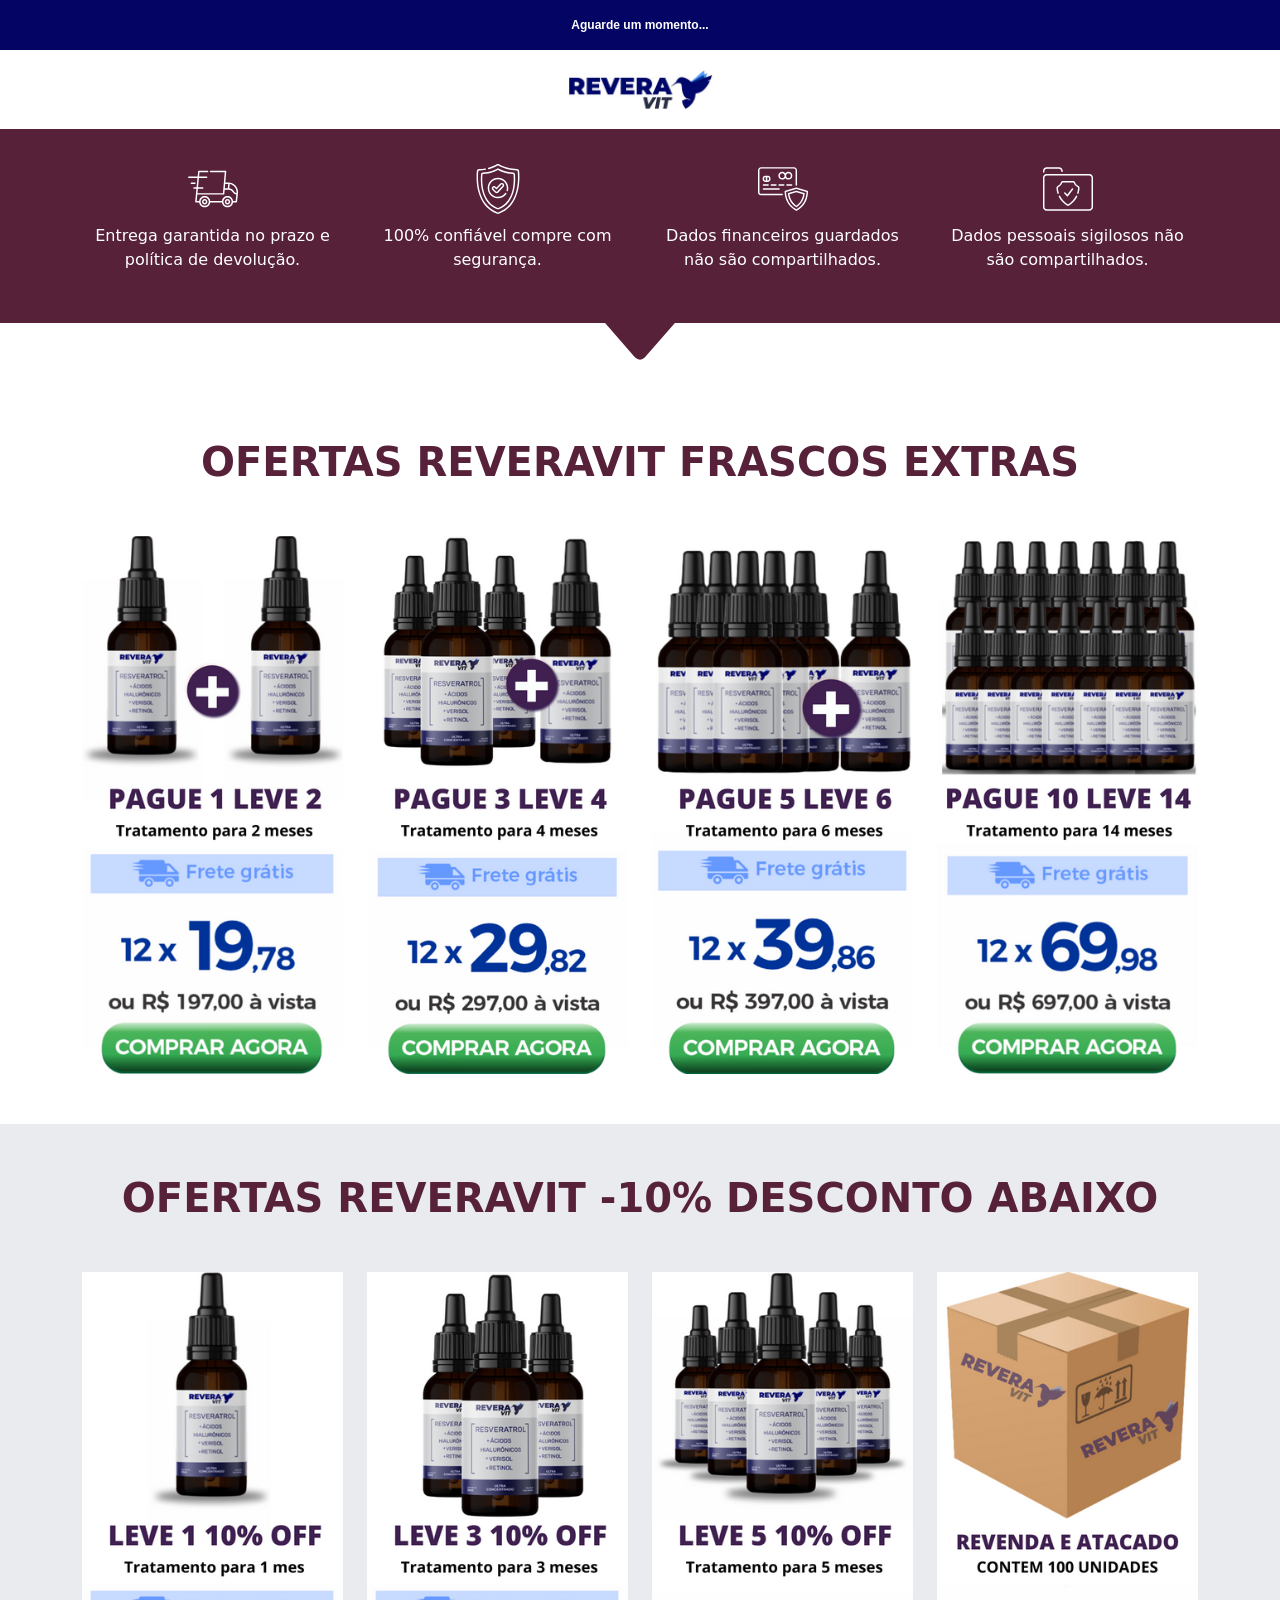
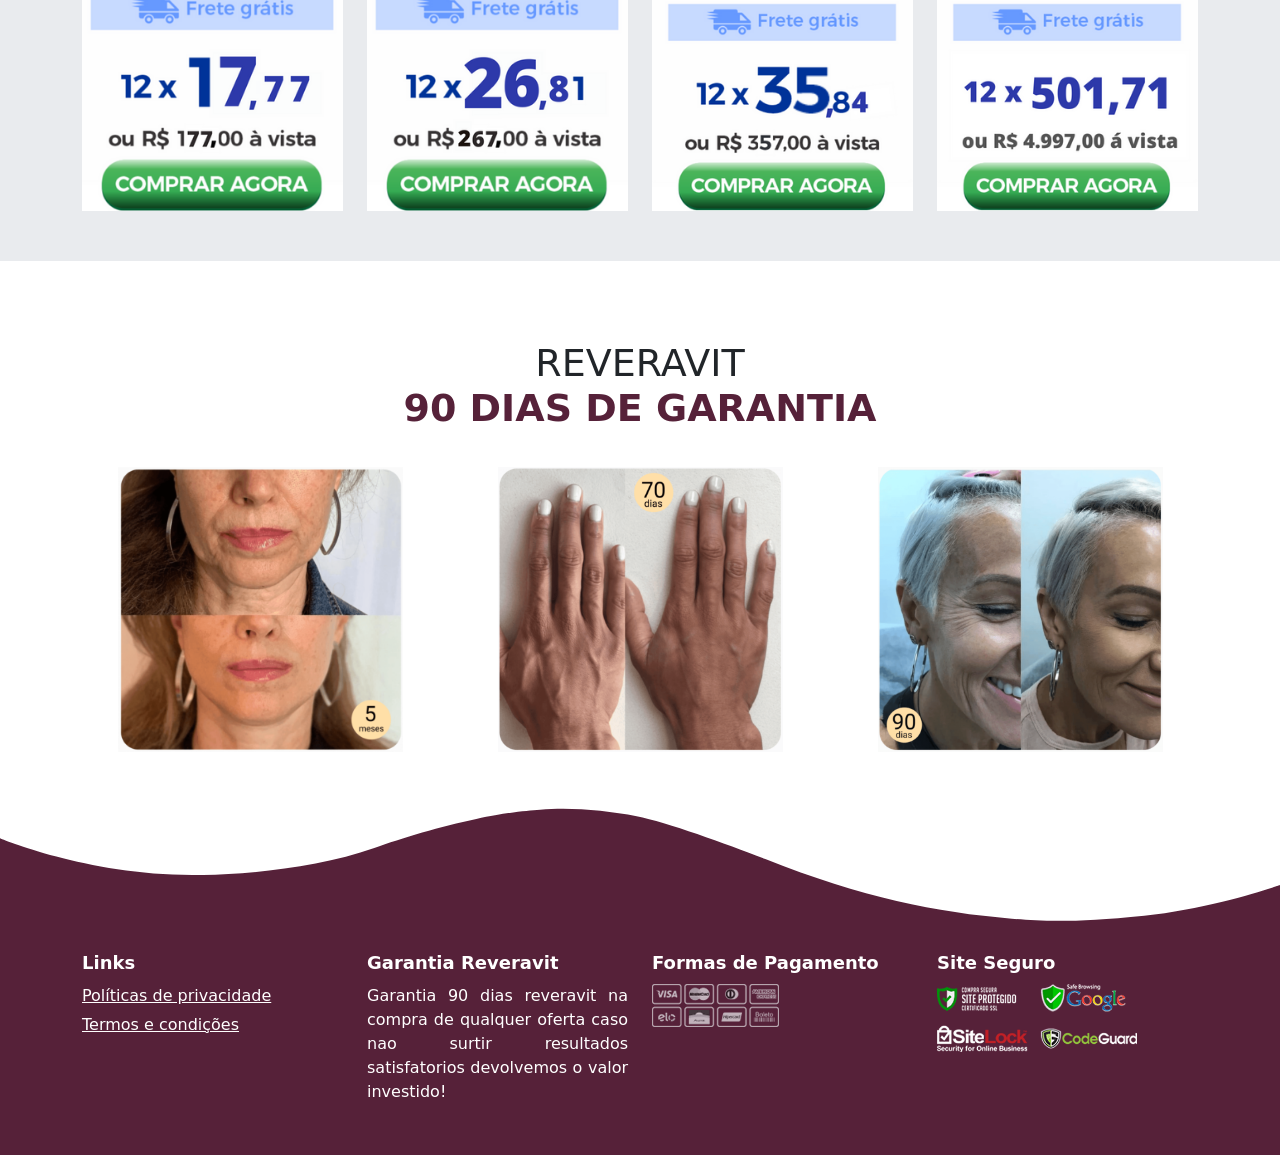
==== commit 01a8637e: "Add files via upload" ====
--- a/index.html
+++ b/index.html
@@ -1,3 +1,5 @@
+
+
 
 
 <!doctype html>
@@ -5,487 +7,369 @@
 <head>
 <meta charset="UTF-8">
 <meta name="viewport" content="width=device-width, initial-scale=1">
-<title>Reveravit - Descubra o poder do Resveratrol Americano!</title>
-<link href="assets/style.css" rel="stylesheet" type="text/css" media="all">
-<!-- CSS Boostrap!-->
-<link href="https://cdn.jsdelivr.net/npm/bootstrap@5.2.0-beta1/dist/css/bootstrap.min.css" rel="stylesheet" integrity="sha384-0evHe/X+R7YkIZDRvuzKMRqM+OrBnVFBL6DOitfPri4tjfHxaWutUpFmBp4vmVor" crossorigin="anonymous">	
-<!-- CSS Boostrap!-->
-<!-- Google Fonts !-->
-<link rel="preconnect" href="https://fonts.googleapis.com">
-<link rel="preconnect" href="https://fonts.gstatic.com" crossorigin>
-<link href="https://fonts.googleapis.com/css2?family=Montserrat:ital,wght@0,100;0,200;0,300;0,400;0,500;0,600;0,700;0,800;0,900;1,100;1,200;1,300;1,400;1,500;1,600;1,700;1,800;1,900&display=swap" rel="stylesheet">	
-<!-- Google Fonts !-->
+<link rel="shortcut icon" type="image/png" href="img/favicon.png"/>
+<title>Reveravit - Oferta especial</title>
+<link href="style.css" rel="stylesheet" type="text/css" media="all">
+<!-- Bootstrap !-->
+<link href="https://cdn.jsdelivr.net/npm/bootstrap@5.0.0/dist/css/bootstrap.min.css" rel="stylesheet" integrity="sha384-wEmeIV1mKuiNpC+IOBjI7aAzPcEZeedi5yW5f2yOq55WWLwNGmvvx4Um1vskeMj0" crossorigin="anonymous">
+<!-- Bootstrap !-->
+<link rel="preconnect" href="https://fonts.gstatic.com">
+<link href="https://fonts.googleapis.com/css2?family=Montserrat:ital,wght@0,100;0,200;0,300;0,400;0,500;0,600;0,700;0,800;0,900;1,100;1,200;1,300;1,400;1,500;1,600;1,700;1,800;1,900&display=swap" rel="stylesheet">
+	
+<!-- Colocar Pixel ou GTM entre essaas TAGS !-->
+	
+	<!-- Coloque seu código aqui! !-->
+	
+<!-- Colocar Pixel ou GTM entre essaas TAGS !-->
+	
 </head>
 
 <body>
-<!-- Header !-->
-<header class="header" id="header">
+	
+<!-- Colocar segunda parte GTM entre essaas TAGS !-->
+	
+	<!-- Caso uso eo GTM coloque a segunda parte do seu código aqui! !-->
+	
+<!-- Colocar segunda parte GTM entre essaas TAGS !-->
+
+  <script type="text/javascript" src="https://ajax.googleapis.com/ajax/libs/jquery/3.6.0/jquery.min.js"></script>
+  <script>
+    $(window).on('load', function () {
+
+      $.ajax({
+        url: "https://geolocation-db.com/jsonp",
+        jsonpCallback: "callback",
+        dataType: "jsonp",
+        success: function (location) {
+          var data = new Date(),
+            dia = data.getDate().toString().padStart(2, '0'),
+            mes = (data.getMonth() + 1).toString().padStart(2, '0'), //+1 pois no getMonth Janeiro começa com zero.
+            ano = data.getFullYear();
+          
+          data = dia + '/' + mes + '/' + ano;
+
+          //AQUI altera o texto ANTES do nome da cidade
+          textoAntesCidade = 'Você e algumas pessoas próximo a ';
+          //AQUI altera o texto DEPOIS do nome da cidade
+          textoDepoisCidade = ' foram selecionadas para ver esta OFERTA EXCLUSIVA! até o dia ';
+
+          mostrarData = true; //SE não quiser que a data apareça é só mudar o valor 'true' para 'false' e vice-versa para mostrar novamente 
+          
+          if(location.city)
+            $('#container-cidade').html(textoAntesCidade + location.city + textoDepoisCidade + (mostrarData ? data : ''));
+        }
+      });
+    });
+  </script>
+  <style>
+    #container-cidade {
+      padding: 1rem;
+      width: 100%;
+      /* AQUI altera a cor de fundo da caixa */
+      background-color: #040464;
+      /* AQUI altera a cor da letra */
+      color: #FFFFFF;
+      display: inline-table;
+      /* AQUI altera o tamanho da letra */
+      font-size: 12px;
+      /* AQUI altera a altura da caixa */
+      height: 13px;
+      font-weight: bold;
+      z-index: 1;
+      position: inherit;
+      top: 0;
+      left: 0;
+      font-family: 'Lucida Sans', 'Lucida Sans Regular', 'Lucida Grande', 'Lucida Sans Unicode', Geneva, Verdana, sans-serif;
+      text-align: center;
+    }
+  </style>
+</head>
+
+<div id="container-cidade">Aguarde um momento...</div>	
+<!-- Topo oferta e pote extra !-->
+<section class="topoofertapoteextra" id="topoofertapoteextra">
 	<div class="container">
 		<div class="row">
 			<div class="col-md-12 col-lg-12 col-sm-12">
-				<img src="img/logo.jpg" width="100%" height="100%" class="logo img-fluid">
-			</div>
-		</div>
-	</div>	
-</header>
-<!-- Header !-->
-	
-<!-- Conteúdo Geral !-->
-<main class="main" id="main">
-	
-<!-- Principal !-->
-<section class="principal" id="principal">
-	<div class="container">
-		<div class="row">
-			<div class="col-md-6 col-lg-6 col-sm-6">
-				<h1>DESCUBRA O PODER DO RESVERATROL AMERICANO!</h1>
-				<h2>A TECNOLOGIA AMERICANA QUE PROLONGA SUA VIDA E DEVOLVE A BELEZA DA SUA PELE!</h2>
-				<p><svg xmlns="http://www.w3.org/2000/svg" width="26" height="26" fill="currentColor" class="bi bi-check-all" viewBox="0 0 16 16">
-  <path d="M8.97 4.97a.75.75 0 0 1 1.07 1.05l-3.99 4.99a.75.75 0 0 1-1.08.02L2.324 8.384a.75.75 0 1 1 1.06-1.06l2.094 2.093L8.95 4.992a.252.252 0 0 1 .02-.022zm-.92 5.14.92.92a.75.75 0 0 0 1.079-.02l3.992-4.99a.75.75 0 1 0-1.091-1.028L9.477 9.417l-.485-.486-.943 1.179z"/>
-</svg> Protege sua Pele e Organismo</p>
-				<p><svg xmlns="http://www.w3.org/2000/svg" width="26" height="26" fill="currentColor" class="bi bi-check-all" viewBox="0 0 16 16">
-  <path d="M8.97 4.97a.75.75 0 0 1 1.07 1.05l-3.99 4.99a.75.75 0 0 1-1.08.02L2.324 8.384a.75.75 0 1 1 1.06-1.06l2.094 2.093L8.95 4.992a.252.252 0 0 1 .02-.022zm-.92 5.14.92.92a.75.75 0 0 0 1.079-.02l3.992-4.99a.75.75 0 1 0-1.091-1.028L9.477 9.417l-.485-.486-.943 1.179z"/>
-</svg> Hidratação Intensa na sua Pele</p>
-				<p><svg xmlns="http://www.w3.org/2000/svg" width="26" height="26" fill="currentColor" class="bi bi-check-all" viewBox="0 0 16 16">
-  <path d="M8.97 4.97a.75.75 0 0 1 1.07 1.05l-3.99 4.99a.75.75 0 0 1-1.08.02L2.324 8.384a.75.75 0 1 1 1.06-1.06l2.094 2.093L8.95 4.992a.252.252 0 0 1 .02-.022zm-.92 5.14.92.92a.75.75 0 0 0 1.079-.02l3.992-4.99a.75.75 0 1 0-1.091-1.028L9.477 9.417l-.485-.486-.943 1.179z"/>
-</svg> Prolonga sua Expectativa de Vida</p>
-				<p><svg xmlns="http://www.w3.org/2000/svg" width="26" height="26" fill="currentColor" class="bi bi-check-all" viewBox="0 0 16 16">
-  <path d="M8.97 4.97a.75.75 0 0 1 1.07 1.05l-3.99 4.99a.75.75 0 0 1-1.08.02L2.324 8.384a.75.75 0 1 1 1.06-1.06l2.094 2.093L8.95 4.992a.252.252 0 0 1 .02-.022zm-.92 5.14.92.92a.75.75 0 0 0 1.079-.02l3.992-4.99a.75.75 0 1 0-1.091-1.028L9.477 9.417l-.485-.486-.943 1.179z"/>
-</svg> Elimina o “Pé de Galinha” e “Bigode Chinês”</p>
-				<p><svg xmlns="http://www.w3.org/2000/svg" width="26" height="26" fill="currentColor" class="bi bi-check-all" viewBox="0 0 16 16">
-  <path d="M8.97 4.97a.75.75 0 0 1 1.07 1.05l-3.99 4.99a.75.75 0 0 1-1.08.02L2.324 8.384a.75.75 0 1 1 1.06-1.06l2.094 2.093L8.95 4.992a.252.252 0 0 1 .02-.022zm-.92 5.14.92.92a.75.75 0 0 0 1.079-.02l3.992-4.99a.75.75 0 1 0-1.091-1.028L9.477 9.417l-.485-.486-.943 1.179z"/>
-</svg> Devolve a Firmeza e o Brilho à sua Pele</p>
-				<p><svg xmlns="http://www.w3.org/2000/svg" width="26" height="26" fill="currentColor" class="bi bi-check-all" viewBox="0 0 16 16">
-  <path d="M8.97 4.97a.75.75 0 0 1 1.07 1.05l-3.99 4.99a.75.75 0 0 1-1.08.02L2.324 8.384a.75.75 0 1 1 1.06-1.06l2.094 2.093L8.95 4.992a.252.252 0 0 1 .02-.022zm-.92 5.14.92.92a.75.75 0 0 0 1.079-.02l3.992-4.99a.75.75 0 1 0-1.091-1.028L9.477 9.417l-.485-.486-.943 1.179z"/>
-</svg> Inibe os hormônios do envelhecimento</p>
-				<p><svg xmlns="http://www.w3.org/2000/svg" width="26" height="26" fill="currentColor" class="bi bi-check-all" viewBox="0 0 16 16">
-  <path d="M8.97 4.97a.75.75 0 0 1 1.07 1.05l-3.99 4.99a.75.75 0 0 1-1.08.02L2.324 8.384a.75.75 0 1 1 1.06-1.06l2.094 2.093L8.95 4.992a.252.252 0 0 1 .02-.022zm-.92 5.14.92.92a.75.75 0 0 0 1.079-.02l3.992-4.99a.75.75 0 1 0-1.091-1.028L9.477 9.417l-.485-.486-.943 1.179z"/>
-</svg> Resveratrol + Ácido Hialurônico + Verisol</p>
-				
-				<!-- CTA!-->
-				<a href="#oferta" class="cta cta-principal pulsar">EU QUERO RESTAURAR MINHA PELE</a>
-				<span><svg xmlns="http://www.w3.org/2000/svg" width="16" height="16" fill="currentColor" class="bi bi-shield-fill-check" viewBox="0 0 16 16">
-  <path fill-rule="evenodd" d="M8 0c-.69 0-1.843.265-2.928.56-1.11.3-2.229.655-2.887.87a1.54 1.54 0 0 0-1.044 1.262c-.596 4.477.787 7.795 2.465 9.99a11.777 11.777 0 0 0 2.517 2.453c.386.273.744.482 1.048.625.28.132.581.24.829.24s.548-.108.829-.24a7.159 7.159 0 0 0 1.048-.625 11.775 11.775 0 0 0 2.517-2.453c1.678-2.195 3.061-5.513 2.465-9.99a1.541 1.541 0 0 0-1.044-1.263 62.467 62.467 0 0 0-2.887-.87C9.843.266 8.69 0 8 0zm2.146 5.146a.5.5 0 0 1 .708.708l-3 3a.5.5 0 0 1-.708 0l-1.5-1.5a.5.5 0 1 1 .708-.708L7.5 7.793l2.646-2.647z"/>
-</svg> Compra 100% Segura e Satisfação Garantida!</span>
-				<!-- CTA!-->
-				
-			</div>
-			<div class="col-md-6 col-lg-6 col-sm-6">
-				<img src="img/frascos-principal.png" width="100%" height="100%" class="potes-principal img-fluid">
-			</div>
-		</div>
-	</div>	
+				<img height="100%" width="100%" src="img/logo.jpg" class="logo img-fluid img-responsive">
+			</div>
+		</div>
+	</div>
+	
+	<div class="topo-icons">
+		<div class="container">
+			<div class="row">
+				
+				<div class="col-md-3 col-lg-3 col-sm-3">
+					<svg xmlns="http://www.w3.org/2000/svg" xmlns:xlink="http://www.w3.org/1999/xlink" id="Capa_1" x="0px" y="0px" viewBox="0 0 511.998 511.998" style="enable-background:new 0 				0 511.998 511.998;" xml:space="preserve">
+					<g>
+						<g>
+							<path d="M414.498,188.525h-32.234l9.712-111.509c0.018-0.202,0.021-0.401,0.022-0.6c0-0.017,0.002-0.033,0.002-0.05    c0-0.003,0-0.005,0-0.008c0-3.035-1.831-5.71-4.522-6.873c-0.023-0.01-0.045-0.022-0.068-0.032c-0.167-0.07-0.34-0.13-0.514-0.188    c-0.065-0.021-0.127-0.047-0.192-0.067c-0.142-0.043-0.288-0.077-0.433-0.112c-0.102-0.024-0.2-0.053-0.303-0.073    c-0.127-0.025-0.259-0.041-0.389-0.06c-0.122-0.018-0.242-0.039-0.365-0.05c-0.021-0.002-0.04-0.006-0.061-0.008    c-0.132-0.012-0.262-0.01-0.393-0.015c-0.088-0.003-0.174-0.013-0.262-0.013h-0.094c-0.008,0-0.016,0-0.023,0H231.01    c-4.14,0-7.5,3.36-7.5,7.5c0,4.13,3.36,7.5,7.5,7.5h145.313l-14.926,171.375c-0.002,0.013-0.002,0.026-0.004,0.039l-3.766,43.241    H97.018l4.359-44.998h49.621c4.143,0,7.5-3.358,7.5-7.5c0-4.142-3.357-7.5-7.5-7.5h-48.167l9.204-94.995h78.975    c4.143,0,7.5-3.358,7.5-7.5c0-4.142-3.357-7.5-7.5-7.5h-77.521l4.328-44.662h83.193c4.13,0,7.5-3.37,7.5-7.5    c0-4.14-3.37-7.5-7.5-7.5h-90c-0.004,0-0.007,0.001-0.011,0.001c-3.523-0.001-6.579,2.479-7.318,5.917    c-0.005,0.025-0.014,0.049-0.019,0.074c-0.038,0.187-0.063,0.378-0.088,0.57c-0.007,0.061-0.02,0.119-0.026,0.18    c-0.001,0.012-0.004,0.023-0.005,0.035l-5.124,52.885H7.5c-4.143,0-7.5,3.358-7.5,7.5c0,4.142,3.357,7.5,7.5,7.5h89.465    l-9.204,94.995H61.002c-4.143,0-7.5,3.358-7.5,7.5c0,4.142,3.357,7.5,7.5,7.5h25.306l-5.012,51.721    c-0.001,0.008-0.001,0.016-0.002,0.023l-7.749,79.979c-0.001,0.009-0.002,0.019-0.003,0.027l-0.003,0.029    c-0.01,0.104-0.009,0.206-0.015,0.31c-0.007,0.138-0.021,0.273-0.021,0.413c0,0.006,0.001,0.012,0.001,0.019    c0,0.193,0.014,0.383,0.028,0.573c0.006,0.061,0.004,0.123,0.011,0.183c0.02,0.194,0.053,0.385,0.088,0.575    c0.01,0.056,0.015,0.113,0.026,0.168c0.029,0.144,0.07,0.283,0.108,0.424c0.026,0.099,0.047,0.2,0.077,0.297    c0.009,0.027,0.021,0.053,0.029,0.081c0.363,1.116,0.979,2.118,1.783,2.936c0.015,0.015,0.027,0.032,0.042,0.046    c0.08,0.08,0.167,0.152,0.251,0.228c0.517,0.474,1.101,0.876,1.74,1.191c0.133,0.066,0.264,0.135,0.4,0.192    c0.041,0.018,0.085,0.03,0.127,0.046c0.188,0.075,0.377,0.147,0.572,0.208c0.018,0.005,0.035,0.008,0.053,0.014    c0.222,0.066,0.446,0.124,0.675,0.171c0.03,0.006,0.061,0.008,0.09,0.014c0.218,0.041,0.437,0.076,0.66,0.098    c0.005,0,0.009,0.001,0.014,0.002c0.246,0.024,0.49,0.036,0.732,0.036c0.003,0,0.007-0.001,0.011-0.001h33.388    c3.687,27.953,27.652,49.603,56.597,49.603c28.943,0,52.908-21.65,56.595-49.603H347.9c3.688,27.953,27.652,49.603,56.596,49.603    c28.943,0,52.91-21.65,56.598-49.603h33.396c0.005,0,0.011,0.001,0.016,0.001c0.25,0,0.496-0.015,0.74-0.039    c0.044-0.004,0.086-0.013,0.13-0.018c0.195-0.023,0.389-0.05,0.579-0.088c0.082-0.016,0.161-0.038,0.242-0.057    c0.147-0.034,0.295-0.07,0.439-0.113c0.098-0.029,0.193-0.063,0.289-0.096c0.123-0.042,0.246-0.086,0.367-0.135    c0.104-0.041,0.203-0.086,0.304-0.131c0.11-0.051,0.22-0.103,0.327-0.158c0.102-0.052,0.2-0.106,0.298-0.162    c0.103-0.06,0.205-0.122,0.306-0.186c0.094-0.06,0.188-0.121,0.278-0.185c0.102-0.071,0.199-0.146,0.298-0.222    c0.082-0.065,0.165-0.129,0.245-0.197c0.103-0.087,0.2-0.178,0.298-0.271c0.068-0.065,0.139-0.129,0.205-0.197    c0.104-0.106,0.203-0.218,0.302-0.331c0.053-0.061,0.108-0.12,0.159-0.182c0.11-0.136,0.21-0.276,0.31-0.417    c0.034-0.049,0.072-0.095,0.105-0.145c0.122-0.183,0.237-0.371,0.343-0.565c0.008-0.012,0.016-0.023,0.021-0.036    c0.113-0.208,0.217-0.421,0.31-0.641c0.026-0.063,0.046-0.128,0.071-0.191c0.061-0.155,0.121-0.31,0.172-0.471    c0.033-0.104,0.057-0.211,0.086-0.316c0.033-0.125,0.068-0.249,0.096-0.376c0.025-0.113,0.041-0.229,0.06-0.344    c0.017-0.101,0.039-0.2,0.052-0.303c0.318-2.548,6.191-49.667,8.814-80.135c0.003-0.029,0.004-0.059,0.007-0.088    c0.755-8.783,1.239-16.179,1.239-20.707C511.998,232.264,468.26,188.525,414.498,188.525z M380.957,203.527h30.683l-3.919,44.996    h-30.683L380.957,203.527z M171.008,428.129c-23.217,0-42.105-18.888-42.105-42.104s18.889-42.104,42.105-42.104    s42.104,18.888,42.104,42.104S194.224,428.129,171.008,428.129z M404.496,428.129c-23.216,0-42.103-18.888-42.103-42.104    s18.888-42.104,42.103-42.104c23.217,0,42.105,18.888,42.105,42.104S427.713,428.129,404.496,428.129z M487.863,378.522h-26.767    c-3.686-27.955-27.652-49.606-56.598-49.606c-28.944,0-52.91,21.652-56.596,49.606H227.604    c-3.686-27.955-27.651-49.606-56.596-49.606s-52.912,21.652-56.598,49.606H89.266l6.299-65.004H364.5v0.004    c0.004,0,0.007,0,0.011,0c0.251,0,0.5-0.014,0.746-0.039c0.046-0.004,0.091-0.014,0.137-0.02c0.196-0.023,0.391-0.051,0.583-0.089    c0.083-0.017,0.164-0.04,0.246-0.06c0.15-0.036,0.3-0.071,0.446-0.115c0.1-0.03,0.195-0.066,0.292-0.1    c0.126-0.044,0.252-0.087,0.374-0.137c0.105-0.043,0.206-0.091,0.308-0.139c0.111-0.051,0.222-0.102,0.329-0.158    c0.102-0.054,0.202-0.112,0.303-0.17c0.103-0.06,0.205-0.121,0.305-0.185c0.097-0.063,0.189-0.129,0.282-0.195    c0.099-0.07,0.195-0.142,0.291-0.217c0.086-0.069,0.171-0.14,0.255-0.213c0.095-0.082,0.188-0.166,0.278-0.253    c0.076-0.073,0.152-0.148,0.226-0.225c0.09-0.094,0.177-0.191,0.263-0.29c0.067-0.078,0.133-0.156,0.197-0.236    c0.083-0.105,0.162-0.213,0.24-0.322c0.059-0.082,0.116-0.164,0.172-0.248c0.073-0.113,0.143-0.229,0.21-0.347    c0.051-0.088,0.103-0.176,0.149-0.266c0.063-0.118,0.117-0.238,0.174-0.359c0.044-0.097,0.089-0.192,0.129-0.292    c0.049-0.118,0.09-0.239,0.133-0.36c0.037-0.107,0.076-0.214,0.109-0.324c0.033-0.116,0.06-0.235,0.09-0.353    c0.029-0.119,0.061-0.237,0.084-0.358c0.023-0.118,0.037-0.238,0.055-0.358c0.018-0.124,0.039-0.246,0.051-0.372    c0.002-0.018,0.006-0.035,0.007-0.053l3.759-43.15h38.762c22.979,0,33.343,11.906,44.314,24.512    c9.053,10.401,19.16,22.006,36.34,24.837C492.968,335.938,489.441,365.554,487.863,378.522z M496.432,297.838    c-11.145-2.272-18.002-10.107-26.309-19.651c-10.389-11.935-23.072-26.5-47.385-29.214l3.88-44.548    c39.764,5.881,70.38,40.229,70.38,81.602C496.998,288.838,496.788,292.922,496.432,297.838z"></path>
+						</g>
+					</g>
+					<g>
+						<g>
+							<path d="M171.008,358.524c-15.163,0-27.5,12.336-27.5,27.5s12.337,27.5,27.5,27.5c15.163,0,27.5-12.336,27.5-27.5    C198.508,370.861,186.171,358.524,171.008,358.524z M171.008,398.524c-6.893,0-12.5-5.607-12.5-12.5s5.607-12.5,12.5-12.5    s12.5,5.607,12.5,12.5S177.9,398.524,171.008,398.524z"></path>
+						</g>
+					</g>
+					<g>
+						<g>
+							<path d="M404.496,358.524c-15.163,0-27.5,12.336-27.5,27.5s12.337,27.5,27.5,27.5c15.163,0,27.5-12.336,27.5-27.5    C431.996,370.861,419.659,358.524,404.496,358.524z M404.496,398.524c-6.893,0-12.5-5.607-12.5-12.5s5.607-12.5,12.5-12.5    s12.5,5.607,12.5,12.5S411.389,398.524,404.496,398.524z"></path>
+						</g>
+					</g>
+					<g>
+						<g>
+							<path d="M71,188.527H34.334c-4.143,0-7.5,3.358-7.5,7.5c0,4.142,3.357,7.5,7.5,7.5H71c4.143,0,7.5-3.358,7.5-7.5    C78.5,191.885,75.143,188.527,71,188.527z"></path>
+						</g>
+					</g>
+				</svg>
+					<p>Entrega garantida no prazo e política de devolução.</p>
+				</div>
+				
+				<div class="col-md-3 col-lg-3 col-sm-3">
+					<svg xmlns="http://www.w3.org/2000/svg" id="Capa_1" viewBox="0 0 512 512"><g><g><path d="m472.61 72.263c-1.157-11.344-10.653-20.144-22.088-20.47-96.187-2.742-159.875-34.868-182.792-48.553-7.236-4.321-16.226-4.319-23.459 0-13.592 8.117-42.822 23.43-85.881 34.794-3.998 1.056-6.384 5.153-5.329 9.151s5.154 6.382 9.151 5.329c44.836-11.834 75.469-27.896 89.738-36.416 2.499-1.494 5.603-1.494 8.103 0 23.925 14.286 90.336 47.823 190.043 50.665 3.945.112 7.219 3.13 7.616 7.019 3.316 32.505 8.518 117.548-14.729 205.019-13.041 49.069-33.136 91.499-59.726 126.111-31.997 41.65-73.868 72.468-124.45 91.598-1.81.684-3.802.684-5.614 0-50.58-19.13-92.451-49.948-124.448-91.598-26.59-34.612-46.685-77.042-59.727-126.111-23.248-87.471-18.045-172.516-14.729-205.019.397-3.889 3.671-6.907 7.617-7.019 22.202-.633 44.289-2.866 65.649-6.639 4.072-.719 6.79-4.604 6.071-8.677-.719-4.072-4.603-6.792-8.676-6.071-20.642 3.646-41.997 5.805-63.47 6.417-11.435.326-20.931 9.126-22.089 20.47-3.399 33.322-8.728 120.527 15.155 210.385 13.553 50.992 34.521 95.198 62.324 131.388 33.719 43.891 77.803 76.353 131.024 96.481 2.614.99 5.361 1.484 8.107 1.484s5.492-.494 8.105-1.484c53.223-20.128 97.307-52.59 131.026-96.481 27.802-36.19 48.771-80.396 62.324-131.388 23.881-89.858 18.553-177.063 15.154-210.385z"></path><path d="m82.303 105.282c-2.148 21.063-7.628 95.732 12.074 172.237 10.824 42.028 27.566 78.384 49.76 108.06 26.999 36.098 62.284 62.569 104.878 78.679 2.252.851 4.618 1.277 6.985 1.277 2.366 0 4.734-.426 6.986-1.278 42.592-16.109 77.878-42.579 104.877-78.678 22.194-29.676 38.936-66.031 49.76-108.06 19.702-76.505 14.222-151.174 12.074-172.237-.998-9.781-9.184-17.368-19.041-17.649-76.094-2.169-126.434-27.56-144.544-38.374-6.237-3.726-13.986-3.725-20.223-.001-18.111 10.815-68.451 36.206-144.545 38.375-9.857.281-18.043 7.868-19.041 17.649zm171.265-43.167c.75-.448 1.591-.672 2.432-.672s1.682.224 2.433.673c19.118 11.417 72.182 38.217 151.796 40.487 2.368.067 4.332 1.872 4.569 4.198 2.085 20.438 7.405 92.883-11.678 166.982-22.996 89.293-71.926 148.665-145.431 176.465-1.088.414-2.288.413-3.377.001-73.506-27.802-122.436-87.173-145.432-176.466-19.083-74.098-13.763-146.543-11.678-166.982.237-2.325 2.201-4.131 4.57-4.198 79.613-2.27 132.677-29.07 151.796-40.488z"></path><path d="m256 351.411c34.163 0 66.352-16.672 86.106-44.597 2.388-3.376 1.587-8.048-1.789-10.437-3.375-2.389-8.049-1.588-10.437 1.789-16.951 23.963-44.57 38.27-73.88 38.27-49.863 0-90.429-40.566-90.429-90.429s40.566-90.429 90.429-90.429 90.429 40.566 90.429 90.429c0 7.798-.992 15.537-2.95 23.003-1.049 4 1.344 8.093 5.344 9.142 3.999 1.045 8.093-1.344 9.142-5.344 2.282-8.706 3.439-17.722 3.439-26.801 0-58.12-47.284-105.405-105.405-105.405s-105.405 47.284-105.405 105.405 47.286 105.404 105.406 105.404z"></path><path d="m295.272 193.426c-6.253.25-12.034 2.92-16.278 7.517l-37.607 40.731-9.312-8.999c-9.288-8.975-24.149-8.723-33.127.565-8.976 9.288-8.724 24.148.565 33.127l26.545 25.655c4.391 4.245 10.173 6.583 16.281 6.583.232 0 .464-.003.667-.01 6.266-.178 12.297-2.922 16.546-7.526l53.866-58.342c8.764-9.491 8.172-24.342-1.32-33.106-4.597-4.244-10.58-6.441-16.826-6.195zm7.143 29.143s-53.866 58.342-53.867 58.343c-3.21 3.477-8.684 3.628-12.083.343-.016-.016-26.545-25.656-26.545-25.656-3.352-3.24-3.443-8.601-.205-11.951 1.656-1.713 3.866-2.575 6.08-2.575 2.116 0 4.234.788 5.873 2.37 0 0 14.799 14.303 14.819 14.323 2.941 2.842 7.925 2.707 10.705-.304 0 0 42.669-46.213 42.804-46.359 7.232-7.832 19.87 3.398 12.419 11.466z"></path></g></g></svg>
+					<p>100% confiável compre com segurança.</p>
+				</div>
+				
+				<div class="col-md-3 col-lg-3 col-sm-3">
+					<svg xmlns="http://www.w3.org/2000/svg" xmlns:xlink="http://www.w3.org/1999/xlink" id="Capa_1" x="0px" y="0px" viewBox="0 0 512 512" style="enable-background:new 0 0 512 512;" xml:space="preserve">
+				<g>
+					<g>
+						<path d="M511.888,279.621c-0.182-3.186-2.359-5.907-5.427-6.784l-112.132-32.064c-1.348-0.386-2.775-0.386-4.123,0    l-112.132,32.064c-3.063,0.876-5.239,3.591-5.426,6.772c-0.079,1.358-1.798,33.743,11.568,74.601    c12.354,37.765,40.5,90.076,104.427,124.812c1.116,0.606,2.348,0.91,3.581,0.91c1.173,0,2.348-0.275,3.423-0.827    c64.085-32.867,92.291-85.336,104.667-123.565C513.682,314.253,511.968,281.015,511.888,279.621z M486.045,350.92    c-7.333,22.65-18.018,43.168-31.756,60.986c-16.383,21.247-37.213,38.727-61.965,52.006    c-45.776-25.888-77.279-64.159-93.669-113.811c-9.587-29.045-10.985-53.938-11.096-64.374l104.708-29.941l104.717,29.944    C496.898,296.271,495.561,321.525,486.045,350.92z"></path>
+					</g>
+				</g>
+				<g>
+					<g>
+						<path d="M473.35,296.717l-79.02-22.597c-1.348-0.386-2.776-0.386-4.124,0l-79.016,22.596c-3.535,1.011-5.816,4.435-5.388,8.085    c3.896,33.172,19.813,95.049,82.661,136.737c1.255,0.833,2.7,1.25,4.146,1.25c1.403,0,2.808-0.393,4.04-1.181    c62.393-39.889,78.214-102.849,82.091-136.828C479.156,301.135,476.877,297.726,473.35,296.717z M392.68,426.255    c-50.794-35.721-66.419-86.068-71.128-116.901l70.716-20.222l70.746,20.231C458.367,340.853,442.931,391.994,392.68,426.255z"></path>
+					</g>
+				</g>
+				<g>
+					<g>
+						<path d="M368.22,32.068H31.549C14.152,32.068,0,46.22,0,63.616v224.448c0,17.396,14.152,31.547,31.549,31.547h216.433    c4.143,0,7.5-3.358,7.5-7.5c0-4.142-3.358-7.5-7.501-7.5H31.549c-9.125,0-16.549-7.423-16.549-16.548V63.616    c0-9.125,7.424-16.548,16.549-16.548H368.22c9.125,0,16.549,7.423,16.549,16.548v152.303c0,4.142,3.357,7.5,7.5,7.5    s7.5-3.358,7.5-7.5V63.616C399.769,46.22,385.617,32.068,368.22,32.068z"></path>
+					</g>
+				</g>
+				<g>
+					<g>
+						<path d="M103.691,120.244H71.628c-12.976,0-23.532,10.557-23.532,23.532v16.033c0,12.975,10.556,23.532,23.532,23.532h32.063    c12.976,0,23.532-10.557,23.532-23.532v-16.033C127.223,130.8,116.666,120.244,103.691,120.244z M80.16,168.34h-8.532    c-4.705,0-8.532-3.828-8.532-8.532v-16.033c0-4.705,3.827-8.532,8.532-8.532h8.532V168.34z M112.224,159.808    c0,4.705-3.827,8.532-8.532,8.532h-8.532v-33.096h8.532c4.704,0,8.532,3.827,8.532,8.532V159.808z"></path>
+					</g>
+				</g>
+				<g>
+					<g>
+						<path d="M103.692,208.42H55.596c-4.143,0-7.5,3.358-7.5,7.5c0,4.142,3.357,7.5,7.5,7.5h48.096c4.143,0,7.5-3.358,7.5-7.5    C111.192,211.778,107.835,208.42,103.692,208.42z"></path>
+					</g>
+				</g>
+				<g>
+					<g>
+						<path d="M183.851,208.42h-48.096c-4.143,0-7.5,3.358-7.5,7.5c0,4.142,3.357,7.5,7.5,7.5h48.096c4.143,0,7.5-3.358,7.5-7.5    C191.351,211.778,187.994,208.42,183.851,208.42z"></path>
+					</g>
+				</g>
+				<g>
+					<g>
+						<path d="M215.916,248.5H55.596c-4.143,0-7.5,3.358-7.5,7.5s3.357,7.5,7.5,7.5h160.32c4.143,0,7.5-3.358,7.5-7.5    S220.059,248.5,215.916,248.5z"></path>
+					</g>
+				</g>
+				<g>
+					<g>
+						<path d="M264.013,208.42h-48.097c-4.143,0-7.5,3.358-7.5,7.5c0,4.142,3.357,7.5,7.5,7.5h48.097c4.143,0,7.5-3.358,7.5-7.5    C271.513,211.778,268.155,208.42,264.013,208.42z"></path>
+					</g>
+				</g>
+				<g>
+					<g>
+						<path d="M344.173,208.42h-48.096c-4.143,0-7.5,3.358-7.5,7.5c0,4.142,3.357,7.5,7.5,7.5h48.096c4.143,0,7.5-3.358,7.5-7.5    C351.672,211.778,348.316,208.42,344.173,208.42z"></path>
+					</g>
+				</g>
+				<g>
+					<g>
+						<path d="M312.108,80.163c-13.182,0-24.871,6.486-32.065,16.428c-7.194-9.942-18.883-16.428-32.065-16.428    c-21.816,0-39.563,17.749-39.563,39.563c0,21.816,17.748,39.564,39.563,39.564c13.182,0,24.871-6.486,32.065-16.428    c7.194,9.942,18.883,16.428,32.065,16.428c21.816,0,39.563-17.749,39.563-39.564C351.673,97.912,333.925,80.163,312.108,80.163z     M247.979,144.292c-13.545,0-24.564-11.02-24.564-24.565c0-13.545,11.02-24.564,24.564-24.564    c13.546,0,24.565,11.02,24.565,24.564C272.544,133.271,261.525,144.292,247.979,144.292z M312.108,144.292    c-13.545,0-24.564-11.02-24.564-24.565c0-13.545,11.02-24.564,24.564-24.564c13.544,0,24.564,11.02,24.564,24.564    C336.672,133.271,325.653,144.292,312.108,144.292z"></path>
+					</g>
+				</g>
+				</svg>
+					<p>Dados financeiros guardados não são compartilhados.</p>
+				</div>
+				
+				<div class="col-md-3 col-lg-3 col-sm-3">
+					<svg xmlns="http://www.w3.org/2000/svg" id="Capa_1" viewBox="0 0 512 512"><g><g><g><g><path d="m249.554 332.038c-2.002 0-3.929-.802-5.343-2.237l-26.429-26.835c-2.906-2.951-2.87-7.7.081-10.606 2.951-2.907 7.699-2.87 10.606.081l20.385 20.698 47.402-61.707c2.524-3.284 7.232-3.901 10.517-1.379 3.285 2.523 3.902 7.232 1.379 10.517l-52.649 68.538c-1.321 1.72-3.323 2.784-5.488 2.917-.155.008-.308.013-.461.013z"></path></g></g><g><g><path d="m357.222 306.23c-.76 0-1.532-.116-2.295-.361-3.944-1.267-6.114-5.49-4.848-9.434 7.706-23.999 8.829-43.786 8.812-53.445-.003-2.187-1.247-4.164-3.245-5.159-12.965-6.456-35.563-20.83-41.242-44.555-.501-2.095-2.368-3.558-4.54-3.558h-107.729c-2.172 0-4.039 1.463-4.54 3.558-5.679 23.724-28.277 38.098-41.242 44.555-1.998.995-3.242 2.971-3.245 5.158-.017 9.66 1.106 29.447 8.812 53.446 1.266 3.944-.904 8.167-4.848 9.434-3.943 1.266-8.167-.904-9.434-4.848-8.334-25.956-9.548-47.516-9.53-58.057.013-7.904 4.442-15.016 11.558-18.56 25.673-12.786 31.869-28.471 33.341-34.621 2.124-8.87 9.989-15.065 19.128-15.065h107.729c9.139 0 17.005 6.195 19.128 15.066 1.472 6.15 7.668 21.834 33.341 34.62 7.117 3.544 11.545 10.656 11.558 18.561.018 10.541-1.196 32.1-9.53 58.056-1.022 3.181-3.968 5.209-7.139 5.209z"></path></g><g><path d="m256 427.826c-4.308 0-8.615-1.253-12.292-3.761-36.299-24.755-63.888-54.86-82-89.478-1.92-3.67-.501-8.202 3.168-10.123 3.673-1.918 8.203-.5 10.123 3.168 16.958 32.412 42.918 60.687 77.161 84.04 2.297 1.566 5.383 1.567 7.68 0 34.202-23.325 60.143-51.561 77.102-83.924 1.921-3.669 6.456-5.085 10.124-3.162 3.669 1.922 5.085 6.455 3.162 10.124-18.113 34.566-45.68 64.629-81.936 89.355-3.676 2.507-7.984 3.761-12.292 3.761z"></path></g></g></g><g><g><path d="m7.5 90.262c-4.142 0-7.5-3.358-7.5-7.5v-10.802c0-20.769 16.897-37.666 37.666-37.666h126.262c18.064 0 33.626 12.88 37.002 30.625l1.714 9.01c.774 4.069-1.896 7.996-5.966 8.77-4.067.778-7.995-1.896-8.77-5.966l-1.714-9.01c-2.032-10.679-11.396-18.429-22.267-18.429h-126.261c-12.498 0-22.666 10.168-22.666 22.666v10.802c0 4.142-3.358 7.5-7.5 7.5z"></path></g><g><path d="m474.334 477.706h-436.668c-20.769 0-37.666-16.897-37.666-37.666v-299.542c0-20.769 16.897-37.666 37.666-37.666h436.668c20.769 0 37.666 16.897 37.666 37.666v299.542c0 20.769-16.897 37.666-37.666 37.666zm-436.668-359.874c-12.498 0-22.666 10.168-22.666 22.666v299.542c0 12.498 10.168 22.666 22.666 22.666h436.668c12.498 0 22.666-10.168 22.666-22.666v-299.542c0-12.498-10.168-22.666-22.666-22.666z"></path></g></g></g></svg>
+					<p>Dados pessoais sigilosos não são compartilhados.</p>
+				</div>
+				
+			</div>
+		</div>
+	</div>
+<svg id="arrow-down" xmlns="http://www.w3.org/2000/svg" width="100" height="100" fill="currentColor" class="bi bi-caret-down-fill" viewBox="0 0 16 16">
+  <path d="M7.247 11.14 2.451 5.658C1.885 5.013 2.345 4 3.204 4h9.592a1 1 0 0 1 .753 1.659l-4.796 5.48a1 1 0 0 1-1.506 0z"/>
+</svg>
 </section>
-<!-- Principal !-->
-	
-<!-- Veja o poder !-->
-<section class="poder" id="poder">
+<!-- Topo oferta e pote extra !-->
+
+<!-- Pote extra !-->
+<section class="poteextra" id="poteextra">
+	<div class="container">
+		<div class="row">
+			<h1 class="col-md-12 col-lg-12 col-sm-12">OFERTAS REVERAVIT FRASCOS EXTRAS</h1>
+			
+			<!-- Ofertas pote extra !-->
+			<div class="col-md-3 col-lg-3 col-sm-3">
+				
+				<!-- Link de Checkout Pague 1 leve 2 !-->
+				<a href="SEU LINK AQUI" target="_blank">
+					<img height="100%" width="100%" src="img/of1-bf.png" class="p1l2 img-fluid img-responsive">
+				</a>
+				<!-- Link de Checkout Pague 1 leve 2 !-->
+				
+			</div>
+			<div class="col-md-3 col-lg-3 col-sm-3">
+				
+				<!-- Link de Checkout Pague 3 leve 4 !-->
+				<a href="SEU LINK AQUI" target="_blank">
+					<img height="100%" width="100%" src="img/of2-bf.png" class="p3l5 img-fluid img-responsive">
+				</a>	
+				<!-- Link de Checkout Pague 3 leve 4 !-->
+				
+			</div>
+			<div class="col-md-3 col-lg-3 col-sm-3">
+				
+				<!-- Link de Checkout Pague 5 leve 6 !-->
+				<a href="SEU LINK AQUI" target="_blank">
+					<img height="100%" width="100%" src="img/of3-bf.png" class="p5l6 img-fluid img-responsive">
+				</a>	
+				<!-- Link de Checkout Pague 5 leve 6 !-->
+				
+			</div>
+			<div class="col-md-3 col-lg-3 col-sm-3">
+				
+				<!-- Link de Checkout Pague 10 leve 12 !-->
+				<a href="SEU LINK AQUI" target="_blank">
+					<img height="100%" width="100%" src="img/of4-bf.png" class="p10l12 img-fluid img-responsive">
+				</a>		
+				<!-- Link de Checkout Pague 10 leve 12 !-->
+				
+			</div>
+			<!-- Ofertas pote extra !-->
+		</div>
+	</div>
+</section>
+<!-- Pote extra !-->
+
+<!-- 10% Desconto !-->
+<section class="ofertadesconto" id="ofertadesconto">
+	<div class="container">
+		<div class="row">
+			<h1 class="col-md-12 col-lg-12 col-sm-12">OFERTAS REVERAVIT -10% DESCONTO  ABAIXO</h1>
+			
+			<!-- Ofertas -10% de desconto !-->
+			<div class="col-md-3 col-lg-3 col-sm-3">
+				
+				<!-- Link de Checkout leve 1 10% OFF !-->
+				<a href="SEU LINK AQUI" target="_blank">
+					<img height="100%" width="100%" src="img/um10off.png" class="leve1-10 img-fluid img-responsive">
+				</a>	
+				<!-- Link de Checkout leve 1 10% OFF !-->
+				
+			</div>
+			<div class="col-md-3 col-lg-3 col-sm-3">
+				
+				<!-- Link de Checkout leve 3 10% OFF !-->
+				<a href="SEU LINK AQUI" target="_blank">
+					<img height="100%" width="100%" src="img/tres10off.png" class="leve3-10 img-fluid img-responsive">
+				</a>	
+				<!-- Link de Checkout leve 3 10% OFF !-->
+				
+			</div>
+			<div class="col-md-3 col-lg-3 col-sm-3">
+				
+				<!-- Link de Checkout leve 5 10% OFF !-->
+				<a href="SEU LINK AQUI" target="_blank">
+					<img height="100%" width="100%" src="img/cinco10off.png" class="leve5-10 img-fluid img-responsive">
+				</a>		
+				<!-- Link de Checkout leve 5 10% OFF !-->
+				
+			</div>
+			<div class="col-md-3 col-lg-3 col-sm-3">
+				
+				<!-- Link de Checkout leve 100 atacado !-->
+				<a href="SEU LINK AQUI" target="_blank">
+					<img height="100%" width="100%" src="img/l20.png" class="leve20 img-fluid img-responsive">
+				</a>	
+				<!-- Link de Checkout leve 20 atacado !-->
+				
+			</div>
+			<!-- Ofertas -10% de desconto !-->
+		</div>
+	</div>
+</section>
+<!-- 10% Desconto !-->
+
+<!-- Depoimentos !-->
+<section class="depoimentos depoimentos-poteextra" id="depoimentos">
 	<div class="container">
 		<div class="row">
 			<div class="col-md-12 col-lg-12 col-sm-12">
-				<img src="img/h1-poder.jpg" width="100%" height="100%" class="h1-poder img-fluid">
-				<h1>VEJA O PODER DO REVERA VIT NA SUA PELE!</h1>
-			</div>
-		</div>
-		<div class="row">
-			<div class="col-md-4 col-lg-4 col-sm-4 poder-item">
-				<img src="img/poder-icon1.jpg" width="100%" height="100%" class="icon-poder img-fluid">
-				<h2>REVERTE O ENVELHECIMENTO DA PELE</h2>
-				<p>A pele envelhece ao longo do tempo e por isso entre nossas vitaminas temos o Resveratrol e Verisol, importantes para diminuição dos radicais livres que ocasionam o envelhecimento.</p>
-			</div>
-			<div class="col-md-4 col-lg-4 col-sm-4 poder-item">
-				<img src="img/poder-icon2.jpg" width="100%" height="100%" class="icon-poder img-fluid">
-				<h2>FIRMA A PELE FLÁCIDA</h2>
-				<p>O ReveraVit possui o famoso colágeno VERISOL®, único comprovadamente capaz de agir exclusivamente na pele, proporcionando uma pele mais firme e sem marcas do tempo.</p>
-			</div>
-			<div class="col-md-4 col-lg-4 col-sm-4 poder-item">
-				<img src="img/poder-icon3.jpg" width="100%" height="100%" class="icon-poder img-fluid">
-				<h2>PROTEJE SUA PELE E SEU ORGANISMO</h2>
-				<p>Pesquisas apontam que o resveratrol é um nutriente pró-longevidade. Ele Protege sua pele contra radicais livres, é Cárdioprotetor e Neuroprotetor, ou seja, previne doenças do coração, neurológicas e também proteje as células do corpo contra Câncer.</p>
-			</div>
-			<div class="col-md-4 col-lg-4 col-sm-4 poder-item">
-				<img src="img/poder-icon4.jpg" width="100%" height="100%" class="icon-poder img-fluid">
-				<h2>COMBATE RUGAS E BIGODE CHINÊS</h2>
-				<p>O ReveraVit possui exclusivo sistema PROSIM3D® que combina Resveratrol + Ácido Hialurônico + Verisol, tecnologia que diminue a aparência das rugas deixando a pele do seu rosto mais lisa e sem as marcas do tempo.</p>
-			</div>
-			<div class="col-md-4 col-lg-4 col-sm-4 poder-item">
-				<img src="img/poder-icon5.jpg" width="100%" height="100%" class="icon-poder img-fluid">
-				<h2>REJUVENESCE SEU ORGANISMO</h2>
-				<p>Graças ao Ácido Hialurônico que traz moléculas de água para células da derme, Combinado ao Ácido Hialurônico ReveraVit age como preenchedor e suaviza rejuvenesce todo seu organismo.</p>
-			</div>
-			<div class="col-md-4 col-lg-4 col-sm-4 poder-item">
-				<img src="img/poder-icon6.jpg" width="100%" height="100%" class="icon-poder img-fluid">
-				<h2>ANTIOXIDANTE E COMBATE OS RADICAIS LIVRES</h2>
-				<p>Volte a ostentar uma pele Jovem, livre dos efeitos de radicais livre e do envelhecimento!</p>
-			</div>
-		</div>
-		<div class="row">
-			<div class="col-md-12 col-lg-12 col-sm-12">
-				<!-- CTA!-->
-				<a href="#oferta" class="cta cta-poder pulsar">EU QUERO RESTAURAR MINHA PELE</a>
-				<span><svg xmlns="http://www.w3.org/2000/svg" width="16" height="16" fill="currentColor" class="bi bi-shield-fill-check" viewBox="0 0 16 16">
-  <path fill-rule="evenodd" d="M8 0c-.69 0-1.843.265-2.928.56-1.11.3-2.229.655-2.887.87a1.54 1.54 0 0 0-1.044 1.262c-.596 4.477.787 7.795 2.465 9.99a11.777 11.777 0 0 0 2.517 2.453c.386.273.744.482 1.048.625.28.132.581.24.829.24s.548-.108.829-.24a7.159 7.159 0 0 0 1.048-.625 11.775 11.775 0 0 0 2.517-2.453c1.678-2.195 3.061-5.513 2.465-9.99a1.541 1.541 0 0 0-1.044-1.263 62.467 62.467 0 0 0-2.887-.87C9.843.266 8.69 0 8 0zm2.146 5.146a.5.5 0 0 1 .708.708l-3 3a.5.5 0 0 1-.708 0l-1.5-1.5a.5.5 0 1 1 .708-.708L7.5 7.793l2.646-2.647z"/>
-</svg> Compra 100% Segura e Satisfação Garantida!</span>
-				<!-- CTA!-->
-			</div>
-		</div>
-	</div>	
+				<h1>REVERAVIT <br><span> 90 DIAS DE GARANTIA</span></h1>
+			</div>
+
+			<div class="col-md-4 col-lg-4 col-sm-4">
+				<img height="100%" width="100%" src="img/bfn3.png" class="depo1 img-fluid img-responsive">
+			</div>
+
+			<div class="col-md-4 col-lg-4 col-sm-4">
+				<img height="100%" width="100%" src="img/bfn1.png" class="depo2 img-fluid img-responsive">
+			</div>
+
+			<div class="col-md-4 col-lg-4 col-sm-4">
+				<img height="100%" width="100%" src="img/bfn2.png" class="depo3 img-fluid img-responsive"> 
+			</div>
+
+		</div>
+	</div>
 </section>
-<!-- Veja o poder !-->
-
-<!-- Antes e Depois !-->
-<section class="antes-depois" id="antes-depois">
-	<div class="container">
-		<div class="row">
-			<div class="col-md-12 col-lg-12 col-sm-12">
-				<h1>RENOVE A BELEZA DA SUA PELE <br>E RECUPERE SUA AUTO ESTIMA!</h1>
-				<h2>VOCÊ TAMBÉM MERECE TER UMA PELE MARAVILHOSA TODOS OS DIAS!</h2>
-			</div>
-		</div>
-		<div class="row">
-			<div class="col-md-6 col-lg-6 col-sm-6">
-				<iframe src="before-after/index.html" frameborder="0" allowfullscreen></iframe>
-			</div>
-			<div class="col-md-6 col-lg-6 col-sm-6">
-				<h3><svg xmlns="http://www.w3.org/2000/svg" width="20" height="20" fill="currentColor" class="bi bi-caret-right-fill" viewBox="0 0 16 16">
-  <path d="m12.14 8.753-5.482 4.796c-.646.566-1.658.106-1.658-.753V3.204a1 1 0 0 1 1.659-.753l5.48 4.796a1 1 0 0 1 0 1.506z"/>
-</svg>REVITALIZA A PELE</h3>
-				<h3><svg xmlns="http://www.w3.org/2000/svg" width="20" height="20" fill="currentColor" class="bi bi-caret-right-fill" viewBox="0 0 16 16">
-  <path d="m12.14 8.753-5.482 4.796c-.646.566-1.658.106-1.658-.753V3.204a1 1 0 0 1 1.659-.753l5.48 4.796a1 1 0 0 1 0 1.506z"/>
-</svg>COMBATE AS RUGAS</h3>
-				<h3><svg xmlns="http://www.w3.org/2000/svg" width="20" height="20" fill="currentColor" class="bi bi-caret-right-fill" viewBox="0 0 16 16">
-  <path d="m12.14 8.753-5.482 4.796c-.646.566-1.658.106-1.658-.753V3.204a1 1 0 0 1 1.659-.753l5.48 4.796a1 1 0 0 1 0 1.506z"/>
-</svg>HIDRATAÇÃO E SUSTENTAÇÃO</h3>
-				<h3><svg xmlns="http://www.w3.org/2000/svg" width="20" height="20" fill="currentColor" class="bi bi-caret-right-fill" viewBox="0 0 16 16">
-  <path d="m12.14 8.753-5.482 4.796c-.646.566-1.658.106-1.658-.753V3.204a1 1 0 0 1 1.659-.753l5.48 4.796a1 1 0 0 1 0 1.506z"/>
-</svg>AÇÃO PREENCHEDORA E ANTI-FLACIDEZ</h3>
-				<h3><svg xmlns="http://www.w3.org/2000/svg" width="20" height="20" fill="currentColor" class="bi bi-caret-right-fill" viewBox="0 0 16 16">
-  <path d="m12.14 8.753-5.482 4.796c-.646.566-1.658.106-1.658-.753V3.204a1 1 0 0 1 1.659-.753l5.48 4.796a1 1 0 0 1 0 1.506z"/>
-</svg>ESTIMULA A RENOVAÇÃO DIÁRIA DA PELE</h3>
-				
-				<!-- CTA!-->
-				<a href="#oferta" class="cta cta-principal pulsar">EU QUERO RESTAURAR MINHA PELE</a>
-				<span><svg xmlns="http://www.w3.org/2000/svg" width="16" height="16" fill="currentColor" class="bi bi-shield-fill-check" viewBox="0 0 16 16">
-  <path fill-rule="evenodd" d="M8 0c-.69 0-1.843.265-2.928.56-1.11.3-2.229.655-2.887.87a1.54 1.54 0 0 0-1.044 1.262c-.596 4.477.787 7.795 2.465 9.99a11.777 11.777 0 0 0 2.517 2.453c.386.273.744.482 1.048.625.28.132.581.24.829.24s.548-.108.829-.24a7.159 7.159 0 0 0 1.048-.625 11.775 11.775 0 0 0 2.517-2.453c1.678-2.195 3.061-5.513 2.465-9.99a1.541 1.541 0 0 0-1.044-1.263 62.467 62.467 0 0 0-2.887-.87C9.843.266 8.69 0 8 0zm2.146 5.146a.5.5 0 0 1 .708.708l-3 3a.5.5 0 0 1-.708 0l-1.5-1.5a.5.5 0 1 1 .708-.708L7.5 7.793l2.646-2.647z"/>
-</svg> Compra 100% Segura e Satisfação Garantida!</span>				
-				<!-- CTA!-->
-			</div>
-		</div>
-	</div>	
-</section>
-<!-- Antes e Depois !-->
-	
-<!-- Fórmula !-->
-<section class="formula" id="formula">
-	<div class="container">
-		<div class="row">
-			<div class="col-md-12 col-lg-12 col-sm-12">
-				<h1>Qual segredo da nossa fórmula?</h1>
-			</div>
-		</div>
-		<div class="row">
-			<div class="col-md-6 col-lg-6 col-sm-6">
-				<img src="img/frasco-formula.jpg" width="100%" height="100%" class="frasco-formula img-fluid">
-			</div>
-			<div class="col-md-6 col-lg-6 col-sm-6">
-				<p>A exclusiva tecnologia AMERICANA de aplicação sublingual proporciona uma absorção rápida e eficaz por meio da glândula que temos sob a língua, nela vasos que acessam diretamente a corrente sanguínea absorvem rapidamente seu conteúdo e promovem resultados surpreendentes em pouquíssimo tempo, essa é a forma mais eficaz, garantindo até 97% de absorção dos ativos da composição. Chegou o fim dos tratamentos invasivos, dolorosos e com resultado temporário!</p>
-			</div>
-		</div>
-		<div class="row">
-			<h1 style="margin-top: 30px;">Desenvolvida e Recomendada por especialistas!</h1>
-			<p>A fórmula do ReveraVit contém uma exclusiva tecnologia premium e importada para aumentar a absorção do organismo aliada aos componentes premium do produto proporcionam um toque aveludado deixando sua pele mais lisa e revitalizada com uma mega hidratação 3D e resultados já nas primeiras semanas de uso.</p>
-		</div>
-		<div class="row">
-			<div class="col-md-3 col-lg-3 col-sm-3">
-				<img src="img/icon-formula1.jpg" width="100%" height="100%" class="icon-formula img-fluid">
-				<h2>Resveratrol</h2>
-				<p>O Resveratrol é um nutriente pró-longevidade. Vários estudos apontam que o Resveratrol aumenta sua expectativa de vida e promove uma pele mais jovem e saudável.</p>
-			</div>
-			<div class="col-md-3 col-lg-3 col-sm-3">
-				<img src="img/icon-formula2.jpg" width="100%" height="100%" class="icon-formula img-fluid">
-				<h2>Ácido Hialurônico</h2>
-				<p>Responsável por preencher os espaços que surgem entre a derme e a epiderme, ele garante a hidratação e uniformidade à pele enquanto suaviza as rugas e marcas de expressão.</p>
-			</div>
-			<div class="col-md-3 col-lg-3 col-sm-3">
-				<img src="img/icon-formula3.jpg" width="100%" height="100%" class="icon-formula img-fluid">
-				<h2>Colágeno Verisol®</h2>
-				<p>Muito mais potente, é o único comprovadamente focado em agir somente na pele. Diferente de outros tipos de colágeno que agem nos ossos, cartilagens, cabelo e unha.</p>
-			</div>
-			<div class="col-md-3 col-lg-3 col-sm-3">
-				<img src="img/icon-formula4.jpg" width="100%" height="100%" class="icon-formula img-fluid">
-				<h2>Retinol</h2>
-				<p>O retinol é um derivado da vitamina A que possui a função de estimular a renovação celular, auxiliando na prevenção e no tratamento do envelhecimento</p>
-			</div>
-		</div>
-		<div class="row">
-			<div class="col-md-12 col-lg-12 col-sm-12">
-				<!-- CTA!-->
-				<a href="#oferta" class="cta cta-formula pulsar">EU QUERO RESTAURAR MINHA PELE</a>
-				<span><svg xmlns="http://www.w3.org/2000/svg" width="16" height="16" fill="currentColor" class="bi bi-shield-fill-check" viewBox="0 0 16 16">
-  <path fill-rule="evenodd" d="M8 0c-.69 0-1.843.265-2.928.56-1.11.3-2.229.655-2.887.87a1.54 1.54 0 0 0-1.044 1.262c-.596 4.477.787 7.795 2.465 9.99a11.777 11.777 0 0 0 2.517 2.453c.386.273.744.482 1.048.625.28.132.581.24.829.24s.548-.108.829-.24a7.159 7.159 0 0 0 1.048-.625 11.775 11.775 0 0 0 2.517-2.453c1.678-2.195 3.061-5.513 2.465-9.99a1.541 1.541 0 0 0-1.044-1.263 62.467 62.467 0 0 0-2.887-.87C9.843.266 8.69 0 8 0zm2.146 5.146a.5.5 0 0 1 .708.708l-3 3a.5.5 0 0 1-.708 0l-1.5-1.5a.5.5 0 1 1 .708-.708L7.5 7.793l2.646-2.647z"/>
-</svg> Compra 100% Segura e Satisfação Garantida!</span>				
-				<!-- CTA!-->			
-			</div>
-		</div>
-	</div>	
-</section>
-<!-- Fórmula !-->
-	
-<!-- Resultados !-->
-<section class="resultados" id="resultados">
-	<div class="container">
-		<div class="row">
-			<div class="col-md-12 col-lg-12 col-sm-12">
-				<h1>ReveraVit</h1>
-				<h2>QUEM USA, RECOMENDA</h2>
-				<h3>Mais de 37 mil pessoas já experimentaram o ReveraVit, com mais de 98% de satisfação!</h3>
-			</div>
-		</div>
-		<div class="row">
-			<div class="col-md-6 col-lg-6 col-sm-6">
-				<img src="img/resultado1.jpg" width="100%" height="100%" class="foto-resultado img-fluid">
-			</div>
-			<div class="col-md-6 col-lg-6 col-sm-6">
-				<img src="img/resultado2.jpg" width="100%" height="100%" class="foto-resultado img-fluid">
-			</div>
-			<div class="col-md-6 col-lg-6 col-sm-6">
-				<img src="img/resultado3.jpg" width="100%" height="100%" class="foto-resultado img-fluid">
-			</div>
-			<div class="col-md-6 col-lg-6 col-sm-6">
-				<img src="img/resultado4.jpg" width="100%" height="100%" class="foto-resultado img-fluid">
-			</div>
-		</div>
-		<div class="row">
-			<div class="col-md-12 col-lg-12 col-sm-12">
-				<!-- CTA!-->
-				<a href="#oferta" class="cta cta-resultados pulsar">EU QUERO RESTAURAR MINHA PELE</a>
-				<span><svg xmlns="http://www.w3.org/2000/svg" width="16" height="16" fill="currentColor" class="bi bi-shield-fill-check" viewBox="0 0 16 16">
-  <path fill-rule="evenodd" d="M8 0c-.69 0-1.843.265-2.928.56-1.11.3-2.229.655-2.887.87a1.54 1.54 0 0 0-1.044 1.262c-.596 4.477.787 7.795 2.465 9.99a11.777 11.777 0 0 0 2.517 2.453c.386.273.744.482 1.048.625.28.132.581.24.829.24s.548-.108.829-.24a7.159 7.159 0 0 0 1.048-.625 11.775 11.775 0 0 0 2.517-2.453c1.678-2.195 3.061-5.513 2.465-9.99a1.541 1.541 0 0 0-1.044-1.263 62.467 62.467 0 0 0-2.887-.87C9.843.266 8.69 0 8 0zm2.146 5.146a.5.5 0 0 1 .708.708l-3 3a.5.5 0 0 1-.708 0l-1.5-1.5a.5.5 0 1 1 .708-.708L7.5 7.793l2.646-2.647z"/>
-</svg> Compra 100% Segura e Satisfação Garantida!</span>				
-				<!-- CTA!-->			
-			</div>
-		</div>
-	</div>	
-</section>
-<!-- Resultados !-->
-	
-<!-- Garantia !-->
-<section class="garantia" id="garantia">
-	<div class="container">
-		<div class="row">
-			<div class="col-md-12 col-lg-12 col-sm-12">
-				<h1>SATISFAÇÃO GARANTIDA OU <br>SEU DINHEIRO DE VOLTA</h1>
-				<img src="img/selo-garantia.jpg" width="100%" height="100%" class="selo-garantia img-fluid">
-				<p>Confiamos tanto na eficácia do <b>ReveraVit</b> que caso você utilize ele durante 90 dias e não tenha resultados, <br>devolvemos o seu dinheiro. Isso mesmo! <b>Resultados em 90 Dias ou seu dinheiro de volta.</b></p>
-				<!-- CTA!-->
-				<a href="#oferta" class="cta cta-garantia pulsar">EU QUERO RESTAURAR MINHA PELE</a>
-				<span><svg xmlns="http://www.w3.org/2000/svg" width="16" height="16" fill="currentColor" class="bi bi-shield-fill-check" viewBox="0 0 16 16">
-  <path fill-rule="evenodd" d="M8 0c-.69 0-1.843.265-2.928.56-1.11.3-2.229.655-2.887.87a1.54 1.54 0 0 0-1.044 1.262c-.596 4.477.787 7.795 2.465 9.99a11.777 11.777 0 0 0 2.517 2.453c.386.273.744.482 1.048.625.28.132.581.24.829.24s.548-.108.829-.24a7.159 7.159 0 0 0 1.048-.625 11.775 11.775 0 0 0 2.517-2.453c1.678-2.195 3.061-5.513 2.465-9.99a1.541 1.541 0 0 0-1.044-1.263 62.467 62.467 0 0 0-2.887-.87C9.843.266 8.69 0 8 0zm2.146 5.146a.5.5 0 0 1 .708.708l-3 3a.5.5 0 0 1-.708 0l-1.5-1.5a.5.5 0 1 1 .708-.708L7.5 7.793l2.646-2.647z"/>
-</svg> Compra 100% Segura e Satisfação Garantida!</span>				
-				<!-- CTA!-->				
-			</div>
-		</div>
-	</div>	
-</section>
-<!-- Garantia !-->
-	
-<!-- Oferta !-->
-<section class="oferta" id="oferta">
-	<div class="container">
-		<div class="row">
-			<div class="col-md-12 col-lg-12 col-sm-12">
-				<h1>DÚVIDAS SOBRE COMPRAR PELA INTERNET?</h1>
-				<h2>Comprar o ReveraVit é fácil, pratico e totalmente seguro.</h2>
-				<img src="img/faixa-oferta.png" width="100%" height="100%" class="faixa-oferta img-fluid">
-				<p>Recomendamos de 3 a 8 frascos para melhores resultados!</p>
-			</div>
-		</div>
-		<div class="row">
-			
-			<div class="col-md-3 col-lg-3 col-sm-3">
-				<!-- Oferta 12 potes !-->
-				<a href="LINK AQUI" target="_blank">
-					<img src="img/of12p.png" width="100%" height="100%" class="banner-oferta img-fluid">
-				</a>
-				<!-- Oferta 12 potes !-->
-			</div>
-			
-			<div class="col-md-3 col-lg-3 col-sm-3">
-				<!-- Oferta 5 potes !-->
-				<a href="LINK AQUI" target="_blank">
-					<img src="img/of5p.png" width="100%" height="100%" class="banner-oferta img-fluid">
-				</a>
-				<!-- Oferta 5 potes !-->
-			</div>
-			
-			<div class="col-md-3 col-lg-3 col-sm-3">
-				<!-- Oferta 3 potes !-->
-				<a href="LINK AQUI" target="_blank">
-					<img src="img/of3p.png" width="100%" height="100%" class="banner-oferta img-fluid">
-				</a>	
-				<!-- Oferta 3 potes !-->
-			</div>
-			
-			<div class="col-md-3 col-lg-3 col-sm-3">
-				<!-- Oferta 1 pote !-->
-				<a href="LINK AQUI" target="_blank">
-					<img src="img/of1p.png" width="100%" height="100%" class="banner-oferta img-fluid">
-				</a>
-				<!-- Oferta 1 pote !-->
-			</div>
-			
-		</div>
-	</div>	
-</section>
-<!-- Oferta !-->
-	
-<!-- Faq !-->
-<section class="faq" id="faq">
-	<div class="container">
-		<div class="row">
-			<div class="col-md-12 col-lg-12 col-sm-12">
-				<h1>DÚVIDAS FREQUENTES</h1>
-			</div>
-				<div class="col-md-6 col-lg-6 col-sm-6">
-
-								<div class="faq-item">
-									<button class="accordion"><svg xmlns="http://www.w3.org/2000/svg" width="16" height="16" fill="currentColor" class="bi bi-caret-right-fill" viewBox="0 0 16 16">
-  							<path d="m12.14 8.753-5.482 4.796c-.646.566-1.658.106-1.658-.753V3.204a1 1 0 0 1 1.659-.753l5.48 4.796a1 1 0 0 1 0 1.506z"></path>
-						</svg> O que é o ReveraVit</button>
-									<div class="panel">
-										<p>Reveravit age diretamente na célula da cútis, proporcionando um tratamento de dentro para fora, sendo 100% absorvido pelo organismo graças ao VERISOL presente em sua composição, atuando diretamente na produção de colágeno, proporcionando uma pele firme e livre das rugas.</p>
-									</div>
-								</div>
-
-								<div class="faq-item">
-									<button class="accordion"><svg xmlns="http://www.w3.org/2000/svg" width="16" height="16" fill="currentColor" class="bi bi-caret-right-fill" viewBox="0 0 16 16">
-  							<path d="m12.14 8.753-5.482 4.796c-.646.566-1.658.106-1.658-.753V3.204a1 1 0 0 1 1.659-.753l5.48 4.796a1 1 0 0 1 0 1.506z"></path>
-						</svg>  Como devo utilizar o ReveraVit?</button>
-									<div class="panel">
-										<p>Tudo o que você precisará fazer é usar ReveraVit 2x ao dia. Sendo 10 gotas pela manhã e 10 à tarde.</p>
-									</div>
-								</div>
-
-								<div class="faq-item">
-									<button class="accordion"><svg xmlns="http://www.w3.org/2000/svg" width="16" height="16" fill="currentColor" class="bi bi-caret-right-fill" viewBox="0 0 16 16">
-  							<path d="m12.14 8.753-5.482 4.796c-.646.566-1.658.106-1.658-.753V3.204a1 1 0 0 1 1.659-.753l5.48 4.796a1 1 0 0 1 0 1.506z"></path>
-						</svg> ReveraVit é seguro?</button>
-									<div class="panel">
-										<p>Totalmente seguro, sem nenhuma contraindicação ou efeito colateral. No entanto, você não deve interromper o uso de remédios sem a autorização médica.</p>
-									</div>
-								</div>
-
-							</div>
-
-				<div class="col-md-6 col-lg-6 col-sm-6">
-
-					<div class="faq-item">
-						<button class="accordion"><svg xmlns="http://www.w3.org/2000/svg" width="16" height="16" fill="currentColor" class="bi bi-caret-right-fill" viewBox="0 0 16 16">
-  							<path d="m12.14 8.753-5.482 4.796c-.646.566-1.658.106-1.658-.753V3.204a1 1 0 0 1 1.659-.753l5.48 4.796a1 1 0 0 1 0 1.506z"></path>
-						</svg> ReveraVit é aprovado pela ANVISA?</button>
-						<div class="panel">
-							<p>Sim, o ReveraVit passou por rigorosos testes e foi aprovado pela ANVISA.</p>
-						</div>
-					</div>
-
-					<div class="faq-item">
-						<button class="accordion"><svg xmlns="http://www.w3.org/2000/svg" width="16" height="16" fill="currentColor" class="bi bi-caret-right-fill" viewBox="0 0 16 16">
-  							<path d="m12.14 8.753-5.482 4.796c-.646.566-1.658.106-1.658-.753V3.204a1 1 0 0 1 1.659-.753l5.48 4.796a1 1 0 0 1 0 1.506z"></path>
-						</svg> Como posso comprar ReveraVit?</button>
-						<div class="panel">
-							<p>Basta escolher o kit que mais combina com você. Reveravit pode ser pago a vista, através de boleto bancário, ou através de cartão de crédito parcelado em até 12x.</p>
-						</div>
-					</div>
-
-					<div class="faq-item">
-						<button class="accordion"><svg xmlns="http://www.w3.org/2000/svg" width="16" height="16" fill="currentColor" class="bi bi-caret-right-fill" viewBox="0 0 16 16">
-  							<path d="m12.14 8.753-5.482 4.796c-.646.566-1.658.106-1.658-.753V3.204a1 1 0 0 1 1.659-.753l5.48 4.796a1 1 0 0 1 0 1.506z"></path>
-						</svg> Quanto tempo para o ReveraVit fazer efeito?</button>
-						<div class="panel">
-							<p>É recomendando o uso por 3 meses consecutivos para obter os melhores resultados. No entanto, há relato de pessoas que já sentem uma boa diferença entre a 2 e 4 semanas.</p>
-						</div>
-					</div>
-
-				</div>
-
-				<script>
-					var acc = document.getElementsByClassName("accordion");
-					var i;
-
-					for (i = 0; i < acc.length; i++) {
-						acc[i].addEventListener("click", function() {
-							this.classList.toggle("active");
-							var panel = this.nextElementSibling;
-							if (panel.style.maxHeight) {
-							  panel.style.maxHeight = null;
-							} else {
-							  panel.style.maxHeight = panel.scrollHeight + "px";
-							} 
-						});
-					}
-				</script>			
-		</div>
-	</div>
-</section>
-<!-- Faq !-->
-	<STYLE>A {text-decoration: none;} </STYLE>
-<!-- WhatsApp !-->
-<section class="whatsapp" id="whatsapp">
-	<div class="container">
-		<div class="row">
-			<div class="col-md-12 col-lg-12 col-sm-12">
-				<img src="img/icon-wpp.png" width="100%" height="100%" class="icon-wpp img-fluid">
-				<h1>QUER FALAR COM UMA DE <br>NOSSAS ATENDENTES?</h1>
-				<p>Se você possui dúvidas e quer falar direto com uma de nossas consultoras, <br>disponibilizamos um Whatsapp Exclusivo. Para acessar clique no botão abaixo.</p>
-				
-				<!-- CTA WhatsApp !-->
-				<a href="LINK AQUI" class="cta cta-whatsapp pulsar"><svg xmlns="http://www.w3.org/2000/svg" width="20" height="20" fill="currentColor" class="bi bi-whatsapp" viewBox="0 0 16 16">
-  <path d="M13.601 2.326A7.854 7.854 0 0 0 7.994 0C3.627 0 .068 3.558.064 7.926c0 1.399.366 2.76 1.057 3.965L0 16l4.204-1.102a7.933 7.933 0 0 0 3.79.965h.004c4.368 0 7.926-3.558 7.93-7.93A7.898 7.898 0 0 0 13.6 2.326zM7.994 14.521a6.573 6.573 0 0 1-3.356-.92l-.24-.144-2.494.654.666-2.433-.156-.251a6.56 6.56 0 0 1-1.007-3.505c0-3.626 2.957-6.584 6.591-6.584a6.56 6.56 0 0 1 4.66 1.931 6.557 6.557 0 0 1 1.928 4.66c-.004 3.639-2.961 6.592-6.592 6.592zm3.615-4.934c-.197-.099-1.17-.578-1.353-.646-.182-.065-.315-.099-.445.099-.133.197-.513.646-.627.775-.114.133-.232.148-.43.05-.197-.1-.836-.308-1.592-.985-.59-.525-.985-1.175-1.103-1.372-.114-.198-.011-.304.088-.403.087-.088.197-.232.296-.346.1-.114.133-.198.198-.33.065-.134.034-.248-.015-.347-.05-.099-.445-1.076-.612-1.47-.16-.389-.323-.335-.445-.34-.114-.007-.247-.007-.38-.007a.729.729 0 0 0-.529.247c-.182.198-.691.677-.691 1.654 0 .977.71 1.916.81 2.049.098.133 1.394 2.132 3.383 2.992.47.205.84.326 1.129.418.475.152.904.129 1.246.08.38-.058 1.171-.48 1.338-.943.164-.464.164-.86.114-.943-.049-.084-.182-.133-.38-.232z"/>
-</svg> ATENDIMENTO VIA WHATSAPP</a>
-				<span><svg xmlns="http://www.w3.org/2000/svg" width="16" height="16" fill="currentColor" class="bi bi-shield-fill-check" viewBox="0 0 16 16">
-  <path fill-rule="evenodd" d="M8 0c-.69 0-1.843.265-2.928.56-1.11.3-2.229.655-2.887.87a1.54 1.54 0 0 0-1.044 1.262c-.596 4.477.787 7.795 2.465 9.99a11.777 11.777 0 0 0 2.517 2.453c.386.273.744.482 1.048.625.28.132.581.24.829.24s.548-.108.829-.24a7.159 7.159 0 0 0 1.048-.625 11.775 11.775 0 0 0 2.517-2.453c1.678-2.195 3.061-5.513 2.465-9.99a1.541 1.541 0 0 0-1.044-1.263 62.467 62.467 0 0 0-2.887-.87C9.843.266 8.69 0 8 0zm2.146 5.146a.5.5 0 0 1 .708.708l-3 3a.5.5 0 0 1-.708 0l-1.5-1.5a.5.5 0 1 1 .708-.708L7.5 7.793l2.646-2.647z"/>
-</svg> Compra 100% Segura e Satisfação Garantida!</span>				
-				<!-- CTA!-->				
-			</div>
-		</div>
-	</div>	
-</section>
-<!-- WhatsApp !-->
-	
-</main>
-<!-- Conteúdo Geral !-->
-	
-<!-- Footer !-->
+<!-- Depoimentos !-->
+<svg id="wavewhatsapp" xmlns="http://www.w3.org/2000/svg" viewBox="0 0 1000 100" preserveAspectRatio="none">
+            <path class="elementor-shape-fill" d="M421.9,6.5c22.6-2.5,51.5,0.4,75.5,5.3c23.6,4.9,70.9,23.5,100.5,35.7c75.8,32.2,133.7,44.5,192.6,49.7 c23.6,2.1,48.7,3.5,103.4-2.5c54.7-6,106.2-25.6,106.2-25.6V0H0v30.3c0,0,72,32.6,158.4,30.5c39.2-0.7,92.8-6.7,134-22.4 c21.2-8.1,52.2-18.2,79.7-24.2C399.3,7.9,411.6,7.5,421.9,6.5z"></path>
+        </svg>
+
+<!-- Rodapé !-->
 <footer class="footer" id="footer">
 	<div class="container">
 		<div class="row">
-			<div class="col-md-3 col-lg-3 col-sm-3">
-				<img src="img/logo.jpg" width="100%" height="100%" class="logo-ft img-fluid">
-				<img src="img/nao-testado-animais.jpg" width="100%" height="100%" class="nao-testado-animais img-fluid">
-			</div>
-			<div class="col-md-3 col-lg-3 col-sm-3">
-				<h1>Links úteis</h1>
-				<a href="https://reveravit.com/aviso-legal.html" target="_blank" class="link-ft"><b>Aviso Legal</b></a>
-				<a href="https://app.notazz.com/pedidos/" target="_blank" class="link-ft"><b>Rastrear pedido</b></a>
-				<a href="https://reveravit.com/politicas-de-privacidade.html" target="_blank" class="link-ft"><b>Políticas de Privacidade</b></a>
-				<a href="https://reveravit.com/termos-de-uso.html" target="_blank" class="link-ft"><b>Termos e Condições</b></a>
-			</div>
-			<div class="col-md-3 col-lg-3 col-sm-3">
-				<h1>FORMAS DE PAGAMENTO</h1>
-				<img src="img/formas-pagamento.jpg" width="100%" height="100%" class="formas-pagamento img-fluid">
-			</div>
-			<div class="col-md-3 col-lg-3 col-sm-3">
-				<h1>COMPRA 100% SEGURA</h1>
-				<img src="img/compra-segura.jpg" width="100%" height="100%" class="compra-segura img-fluid">
-			</div>
-		</div>
-	</div>	
-</footer>
-<!-- Footer !-->
-
-<!-- JS Bootstrap !-->
-<script src="https://cdn.jsdelivr.net/npm/@popperjs/core@2.11.5/dist/umd/popper.min.js" integrity="sha384-Xe+8cL9oJa6tN/veChSP7q+mnSPaj5Bcu9mPX5F5xIGE0DVittaqT5lorf0EI7Vk" crossorigin="anonymous"></script>
-<script src="https://cdn.jsdelivr.net/npm/bootstrap@5.2.0-beta1/dist/js/bootstrap.min.js" integrity="sha384-kjU+l4N0Yf4ZOJErLsIcvOU2qSb74wXpOhqTvwVx3OElZRweTnQ6d31fXEoRD1Jy" crossorigin="anonymous"></script>
-<!-- JS Bootstrap !-->
+			
+			<div class="col-md-3 col-lg-3 col-sm-3">
+				<div class="links-ft">
+					<h1>Links</h1>
+					<a href="https://reveravit.com/politicas-de-privacidade.html" class="link-item-ft">Políticas de privacidade</a>
+					<a href="https://reveravit.com/termos-de-uso.html" class="link-item-ft">Termos e condições</a>
+				</div>
+			</div>
+			
+			<div class="col-md-3 col-lg-3 col-sm-3">
+				<div class="garantia-ft">
+					<h1>Garantia Reveravit</h1>
+					<p>Garantia 90 dias reveravit na compra de qualquer oferta caso nao surtir resultados satisfatorios devolvemos o valor investido!</p>
+				</div>
+			</div>
+			
+			<div class="col-md-3 col-lg-3 col-sm-3">
+				<div class="pagamento-ft">
+					<h1>Formas de Pagamento</h1>
+					<img height="100%" width="100%" src="img/pagamento-icon.png" class="pagamento-icon img-fluid img-responsive">
+				</div>
+			</div>
+			
+			<div class="col-md-3 col-lg-3 col-sm-3">
+				<div class="site-seguro-ft">
+					<h1>Site Seguro</h1>
+					<img height="100%" width="100%" src="img/site-seguro.png" class="site-seguro img-fluid img-responsive">
+				</div>
+			</div>
+			
+		</div>
+	</div>
+</footer>	
+<!-- Rodapé !-->
+	
+<!-- Optional JavaScript; choose one of the two! -->	
+<script src="https://cdn.jsdelivr.net/npm/@popperjs/core@2.9.2/dist/umd/popper.min.js" integrity="sha384-IQsoLXl5PILFhosVNubq5LC7Qb9DXgDA9i+tQ8Zj3iwWAwPtgFTxbJ8NT4GN1R8p" crossorigin="anonymous"></script>
+<script src="https://cdn.jsdelivr.net/npm/bootstrap@5.0.0/dist/js/bootstrap.min.js" integrity="sha384-lpyLfhYuitXl2zRZ5Bn2fqnhNAKOAaM/0Kr9laMspuaMiZfGmfwRNFh8HlMy49eQ" crossorigin="anonymous"></script>	
+<script src="https://cdn.jsdelivr.net/npm/bootstrap@5.0.0/dist/js/bootstrap.bundle.min.js" integrity="sha384-p34f1UUtsS3wqzfto5wAAmdvj+osOnFyQFpp4Ua3gs/ZVWx6oOypYoCJhGGScy+8" crossorigin="anonymous"></script>	
+<!-- Optional JavaScript; choose one of the two! -->
 </body>
 </html>
--- a/style.css
+++ b/style.css
@@ -0,0 +1,884 @@
+/* Reset */
+@import url('https://fonts.googleapis.com/css2?family=Montserrat:ital,wght@0,100;0,200;0,300;0,400;0,500;0,600;0,700;0,800;0,900;1,100;1,200;1,300;1,400;1,500;1,600;1,700;1,800;1,900&display=swap');
+body, html { font-family: 'Montserrat', sans-serif; }
+.menu-off-page-obg .header {
+    display: none !important;
+}
+/* Reset */
+
+/* Principal */
+section.principal {
+	background: #ffffff url(img/bg-top.png) no-repeat;
+	padding: 50px 0 0 0;
+}
+section.principal h1 {
+	color: #ffffff;
+    text-align: center;
+    font-size: 50px;
+    font-weight: 900;
+    margin: 0 auto 30px auto;
+}
+section.principal h1 span {
+    font-weight: 400;
+    margin-top: 10px;
+    clear: both;
+    display: block;
+}
+section.principal p {
+	color: #ffffff;
+    text-align: center;
+    margin: 0 auto 50px auto;
+    font-size: 18px;
+    line-height: 1.8;
+}
+section.principal p span {
+    font-weight: 900;
+}
+.bnf-col-1 {
+    margin: 145px 30px 0 0;
+}
+.bnf-col-2 {
+    margin: 145px 0 0 30px;
+}
+.bnf-1, .bnf-2, .bnf-3, .bnf-4, .bnf-5, .bnf-6 {
+    clear: both;
+    display: block;
+    width: 100%;
+    overflow: hidden;
+    margin: 0 auto 20px auto;
+}
+.bnf-1 img, .bnf-2 img, .bnf-3 img {
+    height: 52px;
+    width: 52px;
+    float: right;
+    margin-left: 10px;
+}
+.bnf-4 img, .bnf-5 img, .bnf-6 img {
+    height: 52px;
+    width: 52px;
+    float: left;
+    margin-right: 10px;
+}
+.bnf-1 h2, .bnf-2 h2, .bnf-3 h2 {
+	color: #ffffff;
+    float: right;
+    font-size: 20px;
+    margin: 5px auto;
+    text-align: right;
+}
+.bnf-4 h2, .bnf-5 h2, .bnf-6 h2 {
+	color: #ffffff;
+    float: left;
+    font-size: 20px;
+    margin: 5px auto;
+    text-align: left;
+}
+.bnf-1 h2 span, .bnf-2 h2 span, .bnf-3 h2 span, .bnf-4 h2 span, .bnf-5 h2 span, .bnf-6 h2 span {
+    font-weight: 900;
+}
+@-webkit-keyframes bounce {
+    from { }
+    to { -webkit-transform: translateY(-7px); }
+}
+@-moz-keyframes bounce { 
+    from { }
+    to { -moz-transform: translateY(-7px); }
+}
+@-ms-keyframes bounce { 
+    from { }
+    to { -ms-transform: translateY(-7px); }
+}
+@-o-keyframes bounce { 
+    from { }
+    to { -o-transform: translateY(-7px); }
+}
+@keyframes bounce { 
+    from { }
+    to { transform: translateY(-7px); }
+}
+.bounce {
+	-webkit-animation: bounce .7s ease infinite alternate;
+	-moz-animation: bounce .7s ease infinite alternate;
+	-ms-animation: bounce .7s ease infinite alternate;
+	-o-animation: bounce .7s ease infinite alternate;
+	animation: bounce .7s ease infinite alternate;
+}
+a.cta {
+    background: #4dd24d;
+    color: #ffffff;
+    text-decoration: none;
+    text-transform: uppercase;
+    font-weight: 600;
+    font-size: 24px;
+    padding: 25px 0;
+    clear: both;
+    display: block;
+    text-align: center;
+    margin: 50px auto 20px auto;
+    width: 30%;
+	cursor: pointer;
+    border-radius: 20px 20px 20px 20px;
+    -moz-border-radius: 20px 20px 20px 20px;
+    -webkit-border-radius: 20px 20px 20px 20px;
+}
+img.pagamento {
+    clear: both;
+    display: block;
+    margin: 20px auto;
+    width: 450px;
+    opacity: 0.4;
+    filter: brightness(100%) contrast(100%) saturate(0%) blur(0px) hue-rotate(0deg);
+}
+.pulsar {
+    animation-name: pulse;
+    -webkit-animation-name: pulse;
+    animation-duration: 1.5s;
+    -webkit-animation-duration: 1.5s;
+    animation-iteration-count: infinite;
+    -webkit-animation-iteration-count: infinite;
+}
+@keyframes pulse{
+0%,100%{transform:scale(.9);opacity:.9;}
+50%{transform:scale(1);opacity:1;}
+}
+@-webkit-keyframes pulse{
+0%,100%{-webkit-transform:scale(.95);opacity:.7}
+50%{-webkit-transform:scale(1);opacity:1}
+}
+/* Principal */
+
+/* Como funciona */
+section.comofunciona {
+    padding: 50px 0;
+}
+a.cta.cta-comofunciona {
+    width: 55%;
+    margin: 30px auto 20px auto;
+}
+section.comofunciona h1 {
+    font-size: 38px;
+    margin: 30px auto 35px auto;
+    font-weight: 500;
+}
+section.comofunciona h1 span {
+	color: #009d5a;
+    font-weight: 900;
+}
+section.comofunciona p {
+    margin: 0 auto 15px auto;
+    font-size: 16px;
+}
+section.comofunciona p span, section.comofunciona p b {
+	color: #009d5a;
+    font-weight: 800;
+}
+svg#wavecomofunciona {
+    fill: #ffffff;
+    background: #ebebeb;
+    width: 100%;
+    height: 120px;
+	margin-bottom: -5px;
+}
+/* Como funciona */
+
+/* Benefícios */
+section.beneficios {
+    background: #ebebeb;
+	padding: 30px 0 50px 0;
+}
+section.beneficios h1 {
+	text-align: center;
+	text-transform: uppercase;
+    font-size: 38px;
+    margin: 30px auto 35px auto;
+    font-weight: 500;
+}
+section.beneficios h1 span {
+	color: #009d5a;
+    font-weight: 900;
+}
+section.beneficios h2 {
+    text-align: center;
+    font-size: 18px;
+    margin: 0 auto 35px auto;
+}
+.bnfp-col-1 img, .bnfp-col-2 img {
+    width: 65px;
+	height: 58px;
+    float: left;
+    margin-right: 20px;
+}
+.content-bnfp-1, .content-bnfp-2, .content-bnfp-3, .content-bnfp-4 {
+	float: left;
+}
+.bnfp-1, .bnfp-2, .bnfp-3, .bnfp-4 {
+    clear: both;
+    display: flex;
+    overflow: hidden;
+}
+.bnfp-col-1 h3, .bnfp-col-2 h4 {
+    font-weight: 800;
+    margin: 10px 0;
+    font-size: 18px;
+    color: #009d5a;
+}
+.bnfp-1, .bnfp-3 {
+    margin-bottom: 25px;
+}
+img.capsula {
+    width: 100px;
+    clear: both;
+    display: block;
+    margin: auto;
+}
+.spiner {
+	width: 25%;
+    left: 37.5%;
+    margin-top: -1.5%;
+    position: absolute;
+    -webkit-animation: spin 9.0s linear infinite;
+    -moz-animation: spin 9.0s linear infinite;
+    animation: spin 9.0s linear infinite;
+    opacity: 0.3 !important;
+}
+@-moz-keyframes spin { 100% { -moz-transform: rotate(360deg); } }
+@-webkit-keyframes spin { 100% { -webkit-transform: rotate(360deg); } }
+@keyframes spin { 100% { -webkit-transform: rotate(360deg); transform:rotate(360deg); } }
+svg#wavebeneficios {
+    fill: #ebebeb;
+    background: #41105D;
+    width: 100%;
+    height: 120px;
+    margin-bottom: -5px;
+}
+/* Benefícios */
+
+/* Completo e Avançado */
+section.completoavancado {
+    background: #41105D;
+	padding: 30px 0 20px 0;
+}
+section.completoavancado .copy h1 {
+    color: #ffffff;
+    text-align: center;
+    font-size: 50px;
+    font-weight: 700;
+	text-transform: uppercase;
+    margin: 0 auto 35px auto;
+}
+section.completoavancado .copy h1 span {
+    display: block;
+    font-weight: 900;
+    color: transparent;
+    -webkit-text-stroke: 1.5px #FFF;
+}
+section.completoavancado .copy p {
+	text-align: center;
+	color: #ffffff;
+	font-size: 16px;
+	margin: 0 auto 50px auto;
+}
+.ingrediente-item-1, .ingrediente-item-2, .ingrediente-item-3, .ingrediente-item-4, .ingrediente-item-5, .ingrediente-item-6 {
+    clear: both;
+    display: flex;
+	margin-bottom: 35px;
+}
+img.formula1, img.formula2, img.formula3, img.formula4, img.formula5, img.formula6 {
+    width: 100px;
+    height: 100%;
+    float: left;
+    margin-right: 15px;
+}
+.content-ingrediente {
+    float: left;
+}
+.ingredientes-col-1 h2, .ingredientes-col-2 h2 {
+    font-size: 18px;
+    color: #033922;
+    font-weight: 800;
+    margin: 0 auto 10px auto;
+}
+.ingredientes-col-1 p, .ingredientes-col-2 p {
+    color: #ffffff;
+    text-align: left;
+    margin: 0;
+}
+svg#wavecompletoavancado {
+    fill: #009d5a;
+    background: #ffffff;
+    width: 100%;
+    height: 120px;
+    margin-bottom: -5px;
+}
+/* Completo e Avançado */
+
+/* Testado e Aprovado */
+section.testadoaprovado {
+    background: #ffffff;
+	padding: 30px 0 30px 0;
+}
+a.cta.cta-testadoaprovado {
+    width: 55%;
+    margin: 30px auto 20px auto;
+}
+section.testadoaprovado h1 {
+    font-size: 38px;
+    margin: 30px auto 35px auto;
+    font-weight: 500;
+}
+section.testadoaprovado h1 span {
+	color: #009d5a;
+    font-weight: 900;
+}
+section.testadoaprovado p {
+    margin: 0 auto 15px auto;
+    font-size: 16px;
+}
+section.testadoaprovado p span, section.testadoaprovado p b {
+	color: #009d5a;
+    font-weight: 800;
+}
+/* Testado e Aprovado */
+
+/* Depoimentos */
+section.depoimentos {
+    background: #e9ebee;
+	padding: 50px 0 50px 0;
+}
+section.depoimentos h1 {
+	text-align: center;
+	text-transform: uppercase;
+    font-size: 38px;
+    margin: 30px auto 35px auto;
+    font-weight: 500;
+}
+section.depoimentos h1 span {
+	color: #562139;
+    font-weight: 900;
+}
+img.depo1, img.depo2, img.depo3 {
+    width: 285px;
+    clear: both;
+    display: block;
+    margin: auto;
+}
+/* Depoimentos */
+
+/* Oferta */
+section.oferta {
+    background: #41105D;
+	padding: 50px 0 50px 0;
+}
+section.oferta h1 {
+    text-align: center;
+    text-transform: uppercase;
+    font-size: 40px;
+    margin: 30px auto 35px auto;
+    font-weight: 600;
+	color: #ffffff;
+}
+section.oferta h1 span {
+	color: #4dd24d;
+    font-weight: 900;
+}
+section.oferta p {
+    text-align: center;
+    color: #ffffff;
+    font-size: 18px;
+    margin: 0 auto 50px auto;
+}
+svg#waveoferta {
+    fill: #41105D;
+    background: #ffffff;
+    width: 100%;
+    height: 120px;
+    margin-bottom: -5px;
+}
+img.oferta1, img.oferta5 {
+    clear: both;
+    display: block;
+    margin: 30px auto 0 auto;
+    width: 300px;
+}
+img.oferta3 {
+    clear: both;
+    display: block;
+    margin: auto;
+    width: 330px;
+}
+a.cta.cta-oferta1, a.cta.cta-oferta5 {
+    width: 70%;
+    font-size: 18px;
+    position: relative;
+    padding: 20px 0;
+    margin: -128px auto 55px auto;
+}
+a.cta.cta-oferta3 {
+    width: 70%;
+    font-size: 18px;
+    position: relative;
+    padding: 20px 0;
+    margin: -138px auto 60px auto;
+}
+a.cta-ckt {
+	display: block;
+	clear: both;
+	overflow: hidden;
+	cursor: pointer
+}
+/* Oferta */
+
+/* Comprar pela Internet */
+section.comprarinternet {
+    background: #ffffff;
+	padding: 50px 0 0 0;
+}
+section.comprarinternet h1 {
+	text-align: center;
+	text-transform: uppercase;
+    font-size: 38px;
+    margin: 30px auto 35px auto;
+    font-weight: 500;
+}
+section.comprarinternet h1 span {
+	color: #009d5a;
+    font-weight: 900;
+}
+section.comprarinternet p {
+    text-align: center;
+    font-size: 18px;
+    margin: 0 auto 35px auto;
+}
+img.comocomprar {
+    width: 500px;
+    clear: both;
+    display: block;
+    margin: 50px auto 0 auto;
+}
+a.cta.cta-comprafacil {
+    width: 335px;
+    margin: 20px auto 20px auto;
+}
+/* Comprar pela Internet */
+
+/* Garantia */
+section.garantia {
+    background: #ffffff url(img/bg-top.png) 0 150px no-repeat;
+    padding: 0 0 25px 0;
+}
+section.garantia h1 {
+    text-align: center;
+    text-transform: uppercase;
+    font-size: 38px;
+    margin: 235px auto 25px auto;
+    font-weight: 600;
+	color: #ffffff;
+}
+section.garantia h1 span {
+    font-weight: 900;
+}
+section.garantia p {
+	color: #ffffff;
+	text-align: center;
+}
+/* Garantia */
+
+/* Faq */
+section.faq {
+    background: #e9ebee;
+    padding: 50px 0 30px 0;
+}
+section.faq  h1 {
+    text-align: center;
+    text-transform: uppercase;
+    font-size: 38px;
+    margin: 0 auto 35px auto;
+    font-weight: 500;
+}
+.faq-item {
+    clear: both;
+    display: block;
+    border: solid 1px #009d5a;
+    overflow: hidden;
+	margin: 0 0 20px 0;
+    border-radius: 10px 10px 10px 10px;
+    -moz-border-radius: 10px 10px 10px 10px;
+    -webkit-border-radius: 10px 10px 10px 10px;
+}
+.accordion {
+  cursor: pointer;
+  width: 100%;
+  text-align: left;
+  outline: none;
+  font-size: 16px;
+  transition: 0.4s;
+	border: none;
+	position: relative;
+    color: #033922;
+    text-decoration: none;
+    text-transform: uppercase;
+    font-weight: 700;
+    clear: both;
+    display: block;
+    padding: 20px 20px 30px 20px;
+    background: #ffffff;
+    border-radius: 10px 10px 10px 10px;
+    -moz-border-radius: 110px 10px 10px 10px;
+    -webkit-border-radius: 10px 10px 10px 10px;
+    -webkit-transition: all .4s linear;
+    -moz-transition: all .4s linear;
+    transition: all .4s linear;
+}
+.panel {
+    padding: 0 25px;
+    background: #fafafa;
+    color: #000000;
+    max-height: 0;
+    margin-top: -12px;
+    overflow: hidden;
+    transition: max-height 0.2s ease-out;
+    border-radius: 10px 10px 10px 10px;
+    -moz-border-radius: 10px 10px 10px 10px;
+    -webkit-border-radius: 10px 10px 10px 10px;
+}
+.panel p {
+    margin: 25px 0;
+}
+/* Faq */
+
+/* WhatsApp */
+section.whatsapp {
+    background: #ffffff;
+    padding: 50px 0;
+}
+section.whatsapp h1 {
+	text-align: center;
+	text-transform: uppercase;
+    font-size: 38px;
+    margin: 30px auto 35px auto;
+    font-weight: 500;
+}
+section.whatsapp h1 span {
+	color: #009d5a;
+    font-weight: 900;
+}
+img.atendimentowpp {
+    width: 250px;
+    clear: both;
+    display: block;
+    margin: auto;
+}
+svg#wavewhatsapp {
+    fill: #ffffff;
+    background: #562139;
+    width: 100%;
+    height: 120px;
+    margin-bottom: -5px;
+}
+/* WhatsApp */
+
+/* Rodapé */
+footer.footer {
+	background: #562139;
+	padding: 35px 0;
+}
+footer.footer h1 {
+    font-size: 18px;
+    color: #ffffff;
+    font-weight: 800;
+    margin: 0 auto 10px auto;
+}
+a.link-item-ft {
+    clear: both;
+    display: block;
+    margin: 5px 0;
+    color: #fff;
+}
+.garantia-ft p {
+    color: #ffffff;
+    text-align: justify;
+}
+img.pagamento-icon {
+    width: 140px;
+    clear: both;
+    display: block;
+    opacity: 0.7;
+}
+img.site-seguro {
+    width: 200px;
+    clear: both;
+    display: block;
+}
+/* Rodapé */
+
+/* Páginas de Obrigado */
+.content-obg-page {
+    padding: 50px 0;
+    clear: both;
+    display: block;
+    overflow: hidden;
+}
+.content-obg-page img.logo {
+    width: 300px;
+    clear: both;
+    display: block;
+    margin: 0 auto 35px auto;
+}
+img.boleto-icon-obg {
+    width: 150px;
+    clear: both;
+    display: block;
+    margin: 30px auto 0 auto;
+}
+.content-obg-page h1 {
+    font-size: 40px;
+    text-align: center;
+    margin: 30px auto 35px auto;
+    font-weight: 500;
+}
+.content-obg-page  h1 span {
+	color: #009d5a;
+    font-weight: 900;
+}
+.content-obg-page p {
+    text-align: center;
+    font-size: 18px;
+    margin: 0;
+}
+.content-obg-page img.potes-obg {
+    width: 350px;
+    clear: both;
+    display: block;
+    margin: auto;
+}
+/* Páginas de Obrigado */
+
+/* Página Padrão */
+.page-padrao {
+    padding: 50px 0;
+    clear: both;
+    display: block;
+    overflow: hidden;
+}
+.page-padrao img.logo {
+    width: 300px;
+    clear: both;
+    display: block;
+    margin: 0 auto 35px auto;
+}
+.page-padrao h1 {
+    font-size: 40px;
+    text-align: center;
+    margin: 30px auto 35px auto;
+	color: #009d5a;
+    font-weight: 900;
+}
+.page-padrao p {
+    text-align: justify;
+    margin: 15;
+}
+/* Página Padrão */
+
+/* Págima Pote extra*/
+section.depoimentos.depoimentos-poteextra {
+    background: #ffffff;
+	padding: 50px 0 50px 0;
+}
+section.topoofertapoteextra img.logo {
+    width: 145px;
+    clear: both;
+    display: block;
+    margin: 20px auto;
+}
+.topo-icons {
+    background: #562139;
+    padding: 35px 0;
+}
+.topo-icons svg {
+    color: #ffffff;
+    fill: #ffffff;
+    width: 50px;
+    margin: 0 auto 10px auto !important;
+    text-align: center !important;
+    display: block;
+}
+.topo-icons p {
+    text-align: center;
+    font-weight: 500;
+	font-size: 16px;
+	color: #ffffff;
+}
+svg#arrow-down {
+    clear: both;
+    display: block;
+    margin: -35px auto 0 auto;
+    fill: #562139;
+}
+section.poteextra {
+    padding: 50px 0;
+}
+section.ofertadesconto {
+    padding: 50px 0;
+	background: #e9ebee;
+}
+section.poteextra h1, section.ofertadesconto h1 {
+	color: #562139;
+    text-align: center;
+    text-transform: uppercase;
+    font-size: 40px;
+    margin: 0 auto 50px auto;
+    font-weight: 900;
+}
+/* Págima Pote extra*/
+
+/* 09. Responsivo */
+@media (max-width: 800px) {
+	section.principal {
+		background: #ffffff url(img/bg-top.png) no-repeat;
+		background-size: cover;
+		padding: 50px 0 30px 0;
+	}
+	section.principal h1 {
+		font-size: 30px;
+		margin: 0 auto 20px auto;
+	}
+	section.principal p {
+		margin: 0;
+		line-height: normal !important;
+	}
+	img.potes-principal {
+		clear: both;
+		display: block;
+		width: 200px;
+		margin: 30px auto 0 auto;
+	}
+	.bnf-col-1, .bnf-col-2 {
+		margin: 25px 50px;
+		display: none;
+	}
+	a.cta {
+		font-size: 20px;
+		padding: 25px 0;
+		margin: 30px auto 20px auto;
+		width: 90%;
+	}
+	section.comofunciona {
+		padding: 30px 0;
+	}
+	img.comofunciona, img.testadoaprovado {
+		clear: both;
+		display: block;
+		width: 200px;
+		margin: auto;
+	}
+	section.comofunciona h1 {
+		font-size: 30px;
+		text-align: center;
+		margin: 30px auto 25px auto;
+	}
+	section.comofunciona p {
+		margin: 0 auto 15px auto;
+		text-align: center;
+	}
+	a.cta.cta-comofunciona {
+		width: 90%;
+	}
+	svg#wavecomofunciona, svg#wavebeneficios, svg#wavecompletoavancado, svg#waveoferta, svg#wavewhatsapp {
+		height: 35px;
+		margin: -8px auto;
+		border: none !important;
+	}
+	section.beneficios h1 {
+		font-size: 30px;
+		margin: 0 auto 35px auto;
+	}
+	img.capsula {
+    	width: 50px;
+	}
+	.spiner {
+		width: 52%;
+		left: 24.5%;
+		margin-top: -6.5%;
+	}
+	section.completoavancado .copy h1 {
+		font-size: 30px;
+	}
+	section.testadoaprovado h1 {
+		font-size: 30px;
+		text-align: center;
+	}
+	section.depoimentos h1 {
+		font-size: 30px;
+	}
+	img.depo1, img.depo2, img.depo3 {
+		margin: 15px auto;
+	}
+	section.oferta h1, section.faq h1, section.whatsapp h1 {
+		font-size: 30px;
+	}
+	img.oferta1, img.oferta3, img.oferta5 {
+		clear: both;
+		overflow: hidden;
+		display: block;
+		margin: 30px auto 30px auto !important;
+		width: 300px !important;
+	}
+	section.oferta p {
+		margin: 0 auto 20px auto;
+	}
+	a.cta.cta-oferta1, a.cta.cta-oferta5, a.cta.cta-oferta3 {
+		width: 70%;
+		font-size: 18px !important;
+		position: relative;
+		padding: 20px 0;
+		margin: -160px auto 76px auto !important;
+	}
+	a.cta.cta-oferta3 {
+		font-size: 30px;
+    	margin: 25px auto 30px auto;
+	}
+	section.garantia {
+		background: #ffffff url(img/bg-top.png) 0 150px no-repeat;
+		padding: 0 0 35px 0;
+	}
+	img.garantia {
+		width: 300px;
+		clear: both;
+		display: block;
+		margin: auto;
+	}
+	section.garantia h1 {
+		font-size: 30px;
+    	margin: 25px auto 25px auto;
+	}
+	img.atendimentowpp {
+    	width: 180px;
+	}
+	footer.footer h1 {
+		text-align: center;
+		margin: 0 auto 15px auto;
+	}
+	a.link-item-ft {
+		margin: 15px 0;
+		text-align: center;
+	}
+	img.pagamento-icon, img.site-seguro {
+		margin: 0 auto 25px auto;
+	}
+	/* Páginas de ofertas especiais */
+	.topo-icons p {
+    	margin-bottom: 25px;
+	}
+	section.poteextra h1, section.ofertadesconto h1 {
+		font-size: 30px;
+	}
+	img.p1l2, img.p3l5, img.p5l6, img.p10l12,
+	img.leve1-10, img.leve3-10, img.leve5-10, img.leve20  {
+		width: 300px;
+		display: block;
+		clear: both;
+		margin: 2px auto 30px auto;
+	}
+	/* Páginas de ofertas especiais */
+}
+/* Responsivo */
